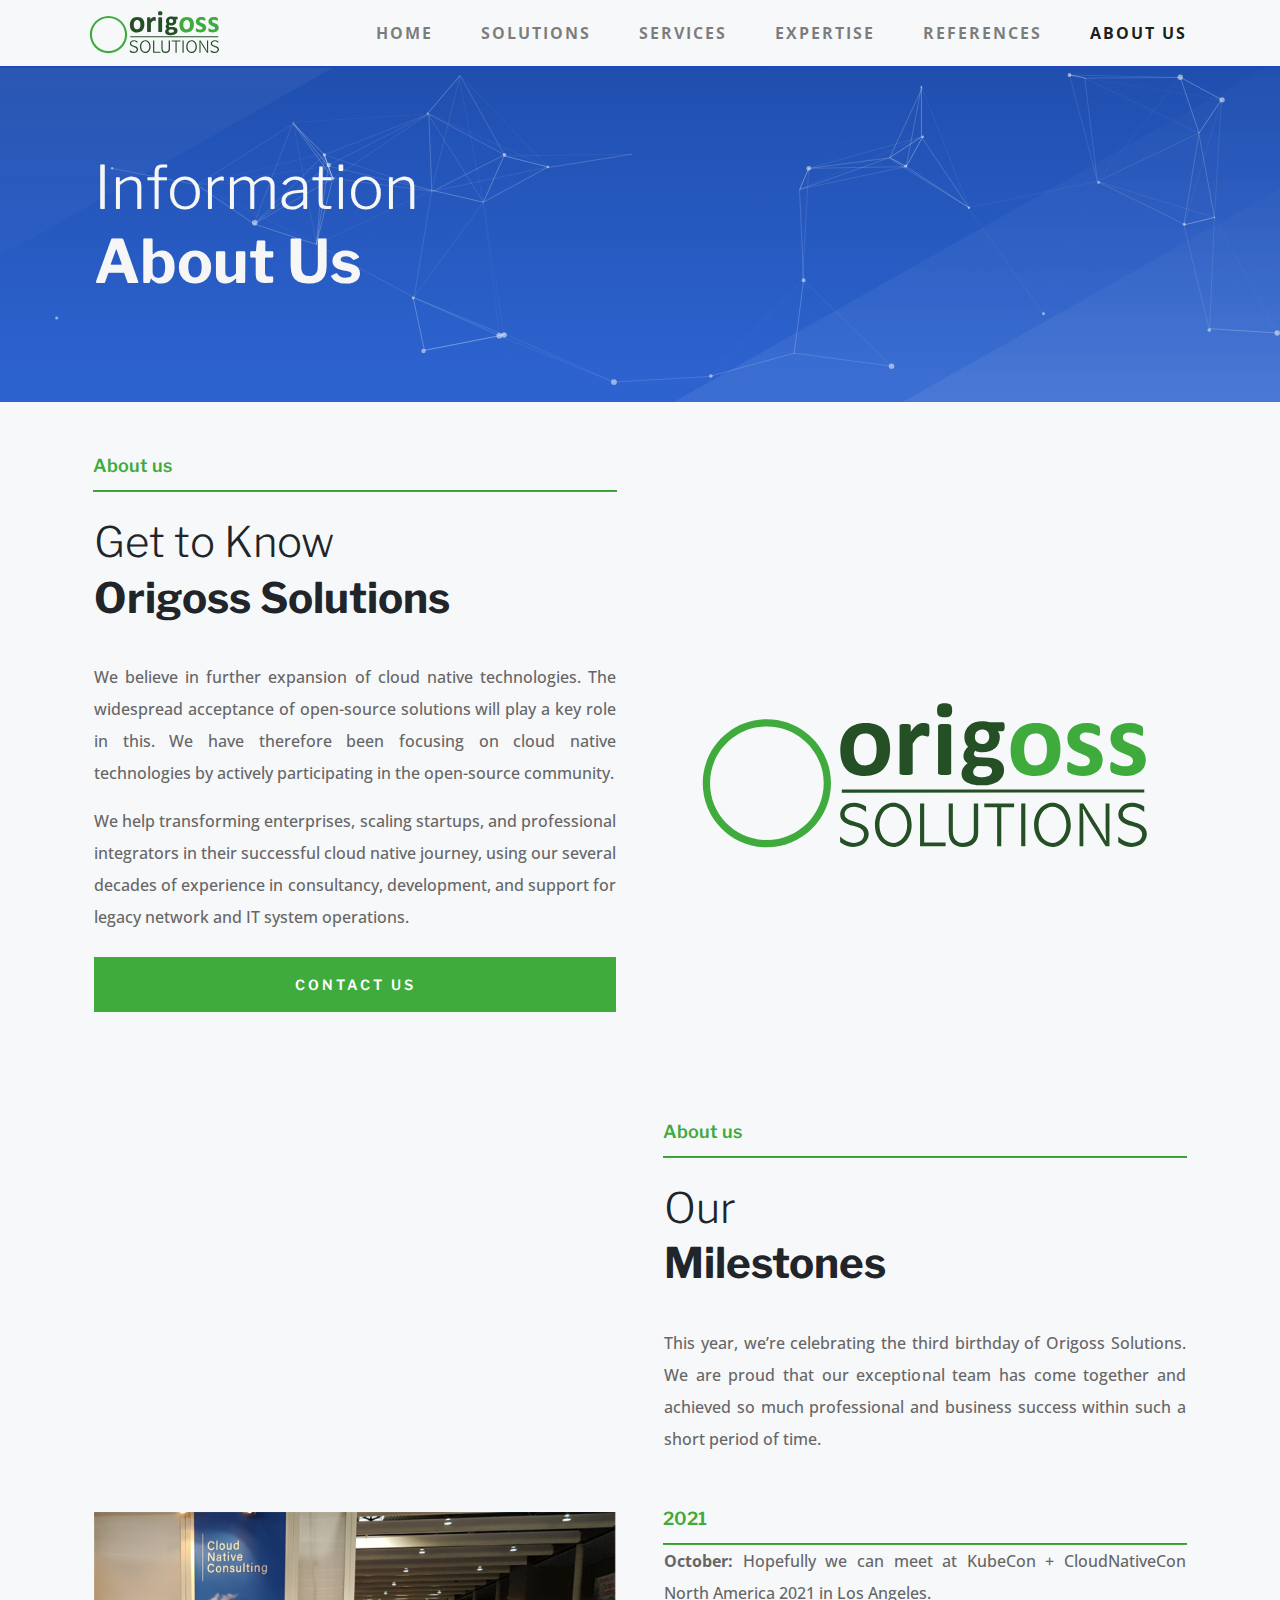
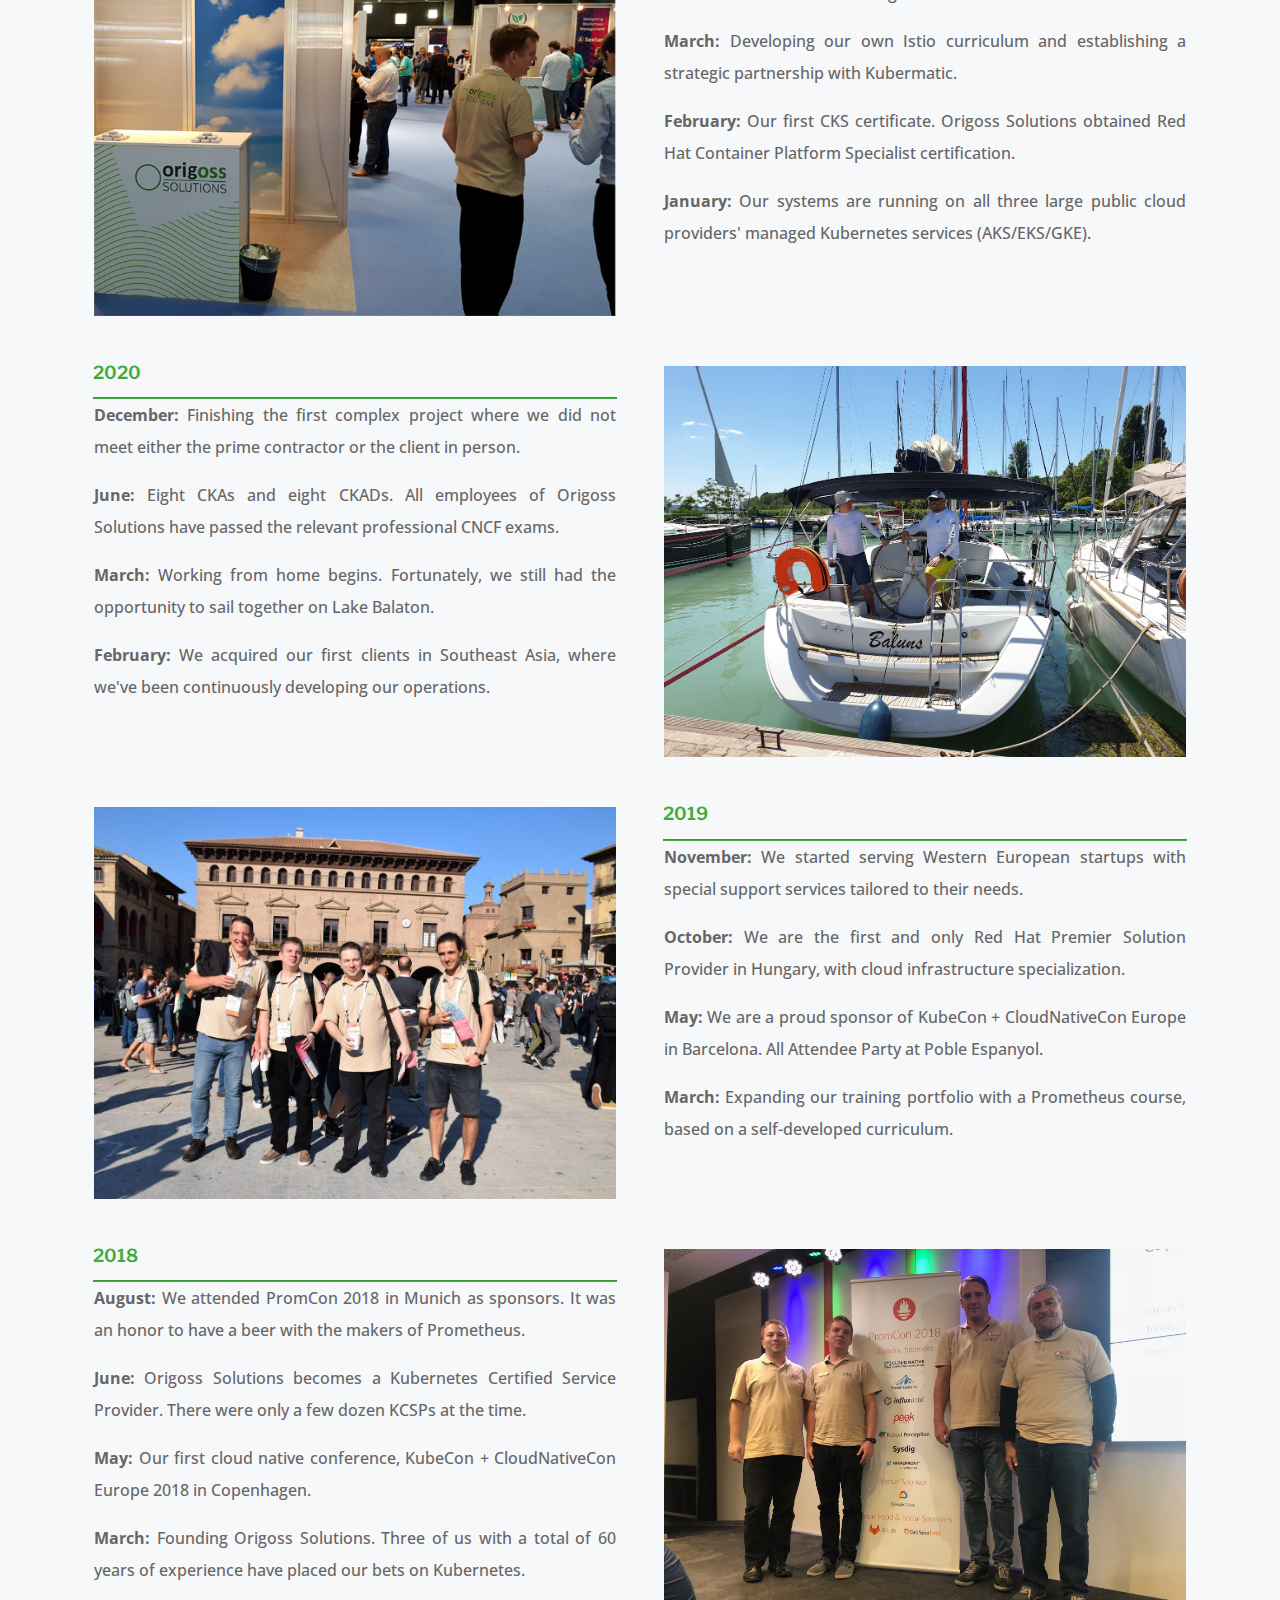
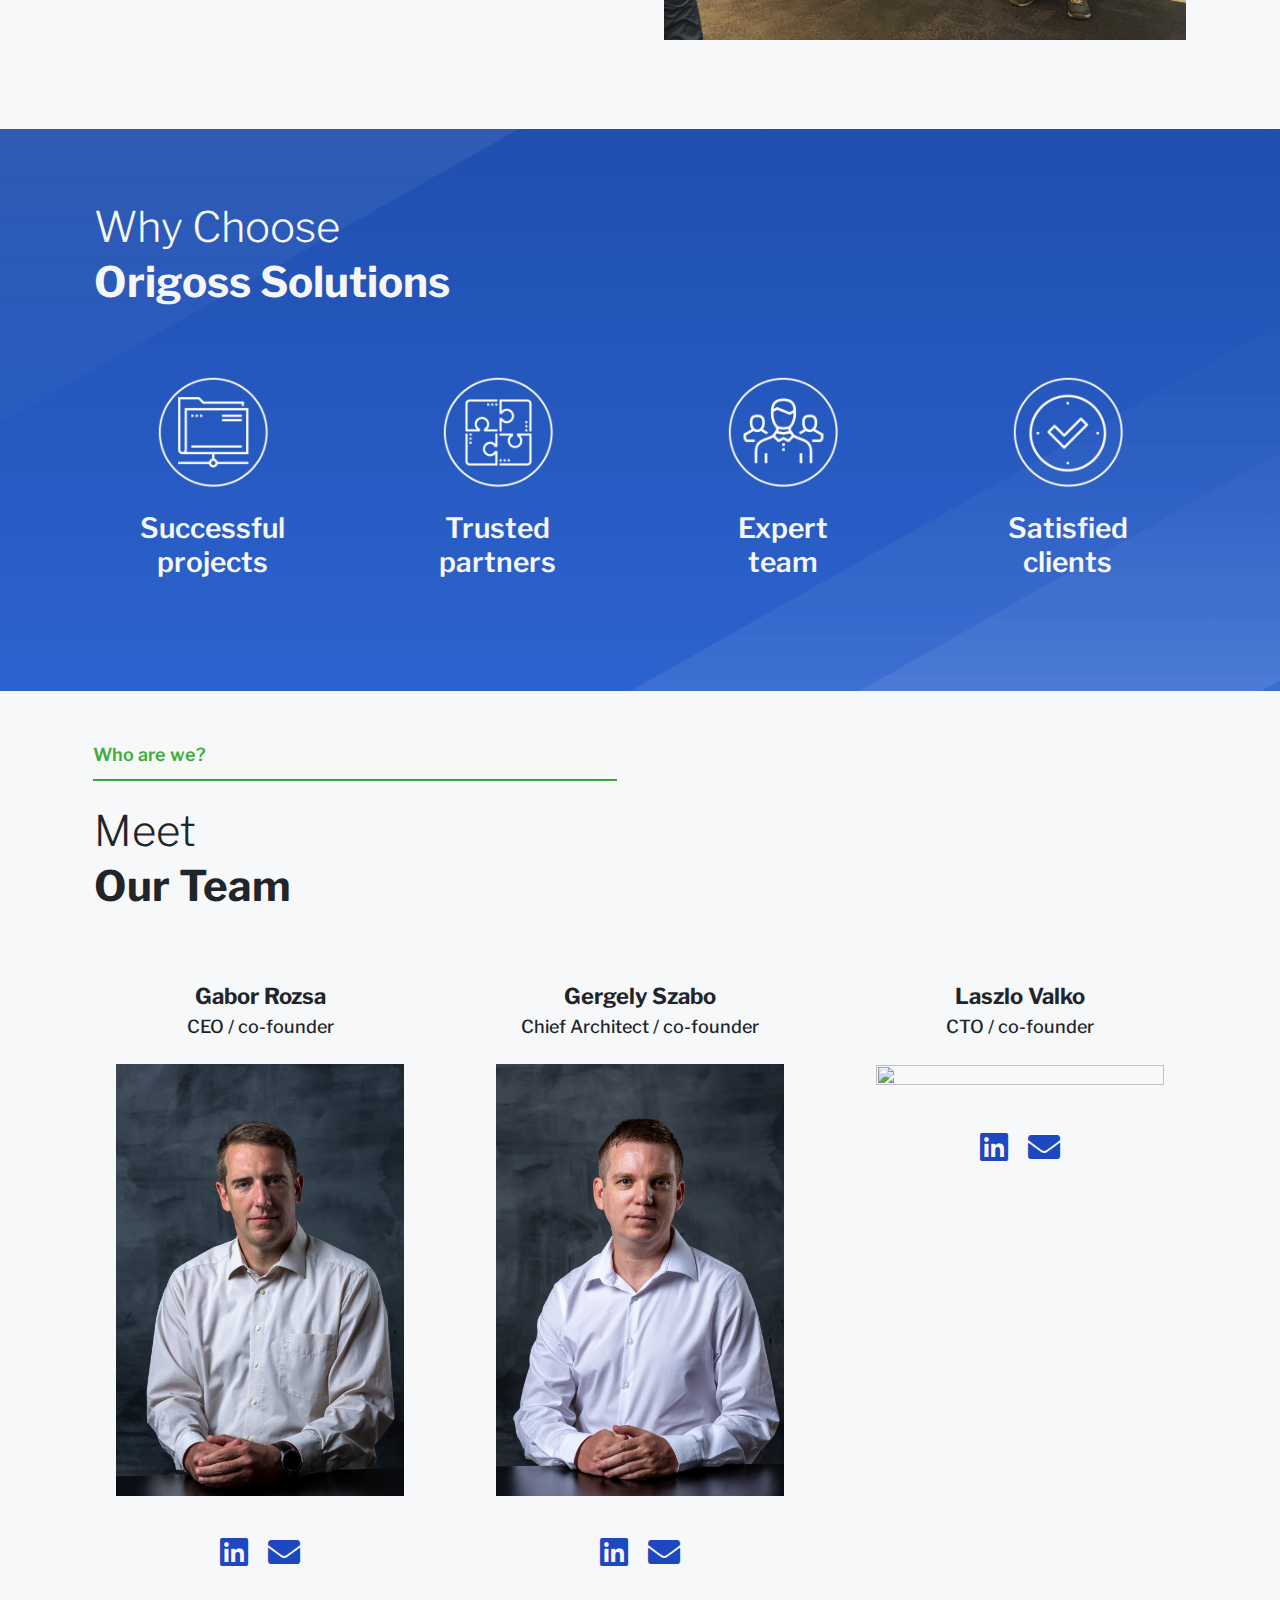
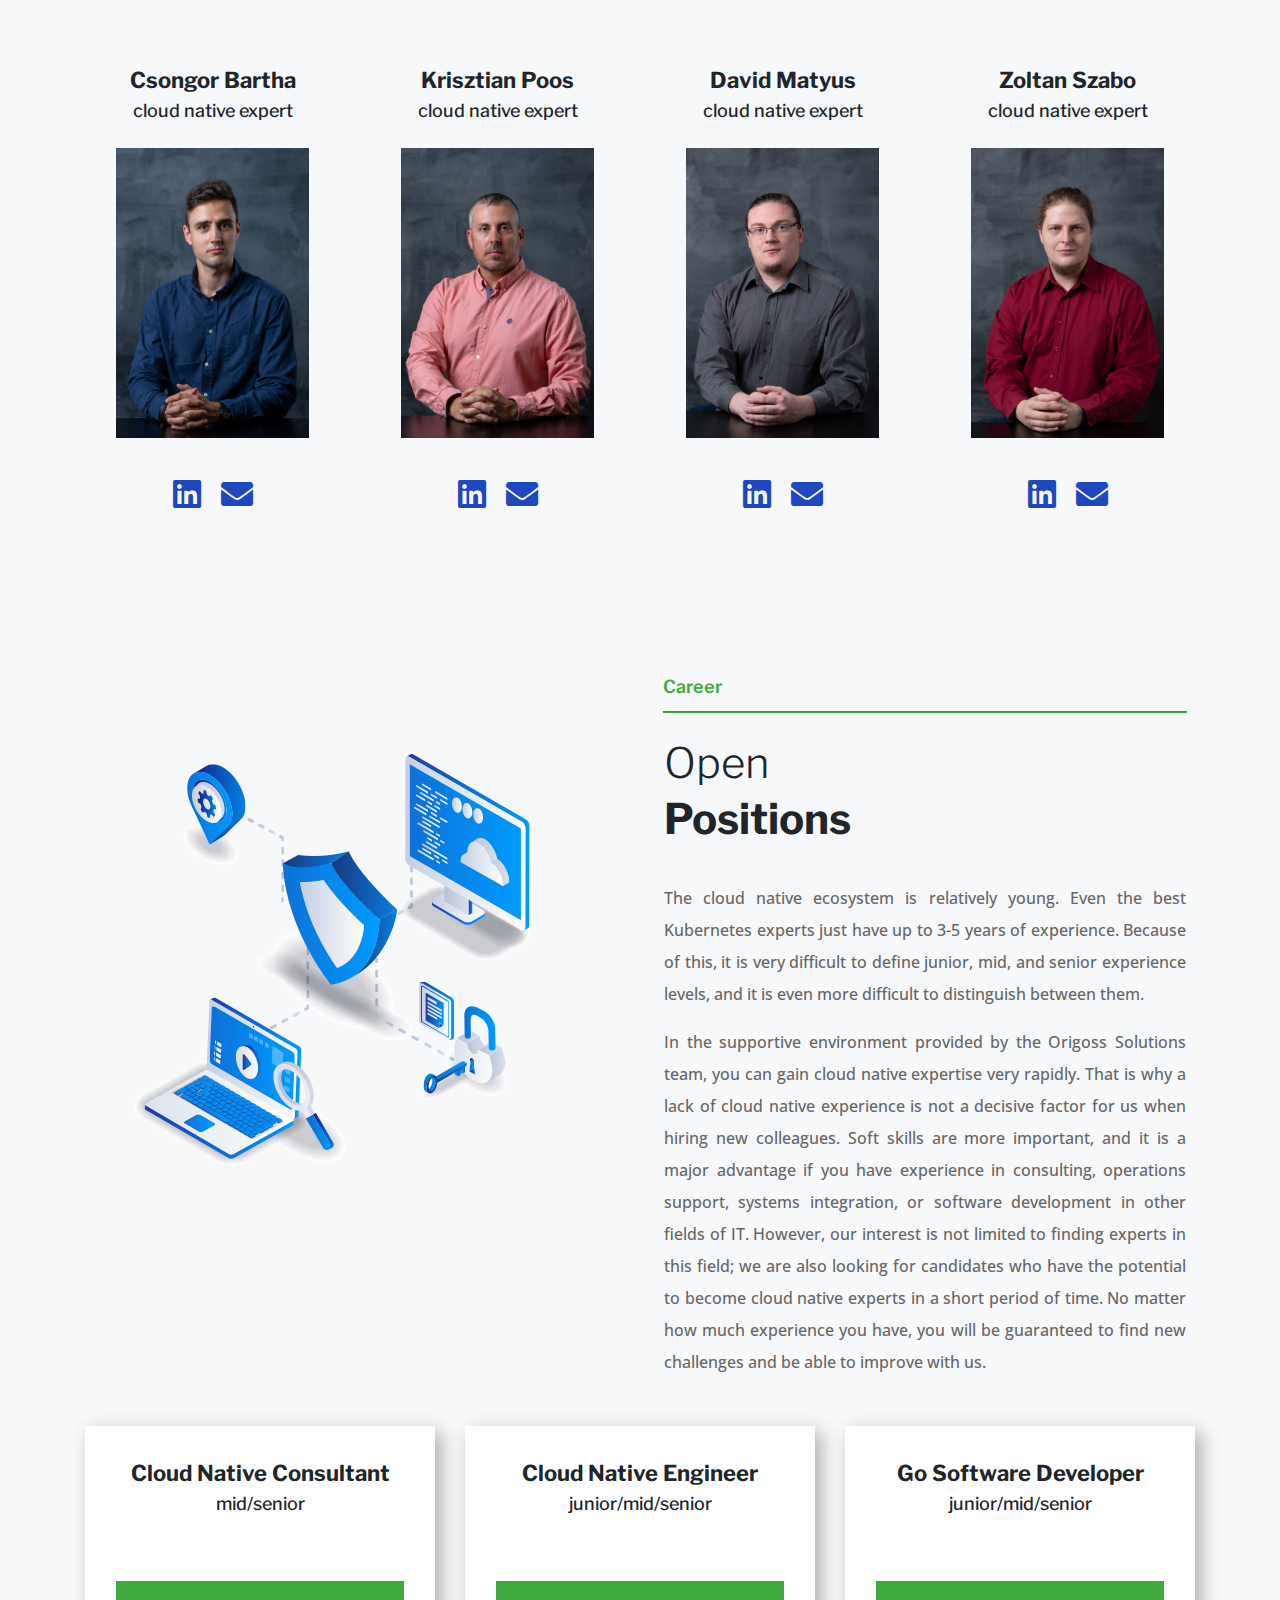
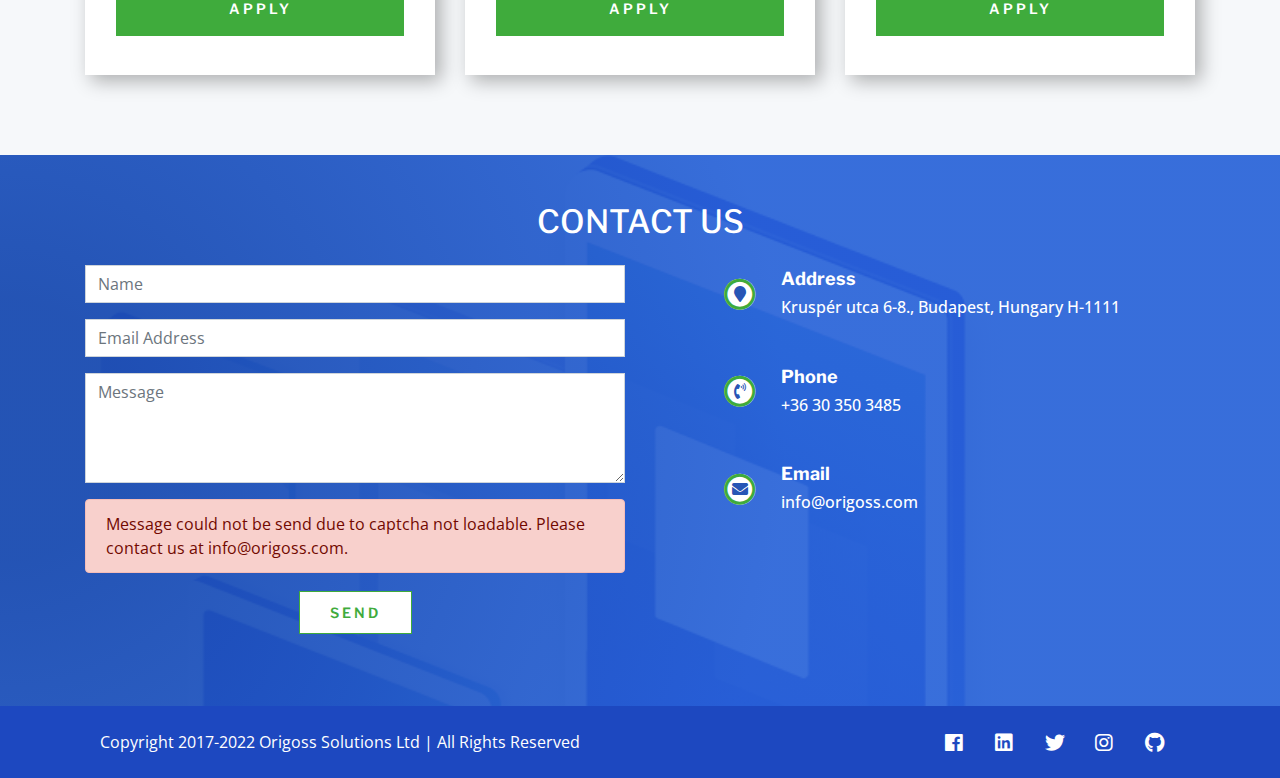
==== about/index.html @ 02d086ae "Test102" ====
<!doctype html><html lang=en-us><head><meta name=theme content="Syna"><meta name=theme-version content="v0.17.3"><meta name=theme-url content="https://syna.okkur.org"><meta name=theme-description content="Highly customizable open source theme for Hugo based static websites"><meta name=theme-author content="Okkur Labs"><meta name=theme-author-url content="https://about.okkur.org"><meta charset=utf-8><meta name=viewport content="width=device-width,initial-scale=1,shrink-to-fit=no"><meta name=google content="notranslate"><meta name=apple-mobile-web-app-capable content="yes"><meta name=apple-mobile-web-app-status-bar-style content="black"><meta name=description content="Origoss Solutions Ltd."><meta property="og:title" content="About us"><meta property="og:description" content><meta property="og:type" content="article"><meta property="og:url" content="/about/"><meta property="article:published_time" content="2020-07-11T00:00:00+00:00"><meta property="article:modified_time" content="2021-03-30T13:32:35+02:00"><meta name=twitter:card content="summary_large_image"><meta name=twitter:title content="About us &amp;middot; Origoss Solutions"><meta name=twitter:description content="Origoss Solutions Ltd."><meta name=twitter:url content="/about/"><meta property="og:image" content><meta name=twitter:image content><meta name=author content="Origoss Solutions Ltd."><meta name=generator content="Hugo 0.74.1"><title>About us &#183; Origoss Solutions</title><style>.mx-0{margin-left:0!important;margin-right:0!important}@-ms-viewport{width: device-width; }html{box-sizing:border-box;scroll-behavior:smooth;-ms-overflow-style:scrollbar}*,*::before,*::after{box-sizing:inherit}.container{width:100%;padding-right:15px;padding-left:15px;margin-right:auto;margin-left:auto;max-width:540px;max-width:720px;max-width:960px;max-width:1140px}.container-fluid{width:100%;padding-right:15px;padding-left:15px;margin-right:auto;margin-left:auto}.row{display:flex;flex-wrap:wrap;margin-right:-15px;margin-left:-15px}.no-gutters{margin-right:0;margin-left:0}.no-gutters>.col,.no-gutters>[class*=col-]{padding-right:0;padding-left:0}.col-1,.col-2,.col-3,.col-4,.col-5,.col-6,.col-7,.col-8,.col-9,.col-10,.col-11,.col-12,.col,.col-auto{position:relative;width:100%;min-height:1px;padding-right:15px;padding-left:15px}.col{flex-basis:0;flex-grow:1;max-width:100%}.col-auto{flex:0 0 auto;width:auto;max-width:none}.col-1{flex:0 0 8.33333%;max-width:8.33333%}.col-2{flex:0 0 16.66667%;max-width:16.66667%}.col-3{flex:0 0 25%;max-width:25%}.col-4{flex:0 0 33.33333%;max-width:33.33333%}.col-5{flex:0 0 41.66667%;max-width:41.66667%}.col-6{flex:0 0 50%;max-width:50%}.col-7{flex:0 0 58.33333%;max-width:58.33333%}.col-8{flex:0 0 66.66667%;max-width:66.66667%}.col-9{flex:0 0 75%;max-width:75%}.col-10{flex:0 0 83.33333%;max-width:83.33333%}.col-11{flex:0 0 91.66667%;max-width:91.66667%}.col-12{flex:0 0 100%;max-width:100%}.order-first{order:-1}.order-last{order:13}.order-0{order:0}.order-1{order:1}.order-2{order:2}.order-3{order:3}.order-4{order:4}.order-5{order:5}.order-6{order:6}.order-7{order:7}.order-8{order:8}.order-9{order:9}.order-10{order:10}.order-11{order:11}.order-12{order:12}.offset-1{margin-left:8.33333%}.offset-2{margin-left:16.66667%}.offset-3{margin-left:25%}.offset-4{margin-left:33.33333%}.offset-5{margin-left:41.66667%}.offset-6{margin-left:50%}.offset-7{margin-left:58.33333%}.offset-8{margin-left:66.66667%}.offset-9{margin-left:75%}.offset-10{margin-left:83.33333%}.offset-11{margin-left:91.66667%}.d-none{display:none!important}.d-inline{display:inline!important}.d-inline-block{display:inline-block!important}.d-block{display:block!important}.d-table{display:table!important}.d-table-row{display:table-row!important}.d-table-cell{display:table-cell!important}.d-flex{display:flex!important}.d-inline-flex{display:inline-flex!important}@media print{.d-print-none{display:none!important}.d-print-inline{display:inline!important}.d-print-inline-block{display:inline-block!important}.d-print-block{display:block!important}.d-print-table{display:table!important}.d-print-table-row{display:table-row!important}.d-print-table-cell{display:table-cell!important}.d-print-flex{display:flex!important}.d-print-inline-flex{display:inline-flex!important}}.flex-row{flex-direction:row!important}.flex-column{flex-direction:column!important}.flex-row-reverse{flex-direction:row-reverse!important}.flex-column-reverse{flex-direction:column-reverse!important}.flex-wrap{flex-wrap:wrap!important}.flex-nowrap{flex-wrap:nowrap!important}.flex-wrap-reverse{flex-wrap:wrap-reverse!important}.flex-fill{flex:1 1 auto!important}.flex-grow-0{flex-grow:0!important}.flex-grow-1{flex-grow:1!important}.flex-shrink-0{flex-shrink:0!important}.flex-shrink-1{flex-shrink:1!important}.justify-content-start{justify-content:flex-start!important}.justify-content-end{justify-content:flex-end!important}.justify-content-center{justify-content:center!important}.justify-content-between{justify-content:space-between!important}.justify-content-around{justify-content:space-around!important}.align-items-start{align-items:flex-start!important}.align-items-end{align-items:flex-end!important}.align-items-center{align-items:center!important}.align-items-baseline{align-items:baseline!important}.align-items-stretch{align-items:stretch!important}.align-content-start{align-content:flex-start!important}.align-content-end{align-content:flex-end!important}.align-content-center{align-content:center!important}.align-content-between{align-content:space-between!important}.align-content-around{align-content:space-around!important}.align-content-stretch{align-content:stretch!important}.align-self-auto{align-self:auto!important}.align-self-start{align-self:flex-start!important}.align-self-end{align-self:flex-end!important}.align-self-center{align-self:center!important}.align-self-baseline{align-self:baseline!important}.align-self-stretch{align-self:stretch!important}</style><link href=/style.min.14f757fa7da48bc2feb01ab8e831427b3393af3ca850e3b95c50b311d5846eff.css rel=stylesheet><link rel=preload href=/fonts/fa-solid-900.woff2 as=font type=font/woff2 crossorigin><link rel=preload href=/fonts/fa-brands-400.woff2 as=font type=font/woff2 crossorigin><link rel="shortcut icon" type=image/x-icon href=favicon.ico><link rel=icon type=image/x-icon href=/favicon.ico><link rel=icon href=/favicon_144.png><link rel=apple-touch-icon-precomposed href=/favicon_144.png><script>window.syna={};</script><script src=/scripts/syna-head.min.0757f18970a0a32d5acac5a2accc5fe82f787821866c545d9ed17ca765f291a3.js></script><link rel=stylesheet href=/><link href="https://fonts.googleapis.com/css?family=Libre+Franklin:300,600,700|Open+Sans:400&display=swap" rel=stylesheet><meta name=viewport content="width=device-width,initial-scale=1"><style>#more_sol1p2{display:none}#more_sol1p3{display:none}#more_sol1p4{display:none}#more_sol1p5{display:none}#more_sol2p2{display:none}#more_sol2p3{display:none}#more_sol2p4{display:none}#more_sol2p5{display:none}#more_sol3p2{display:none}#more_sol3p3{display:none}#more_ref1p1{display:none}#more_ref1p2{display:none}#more_ref2p1{display:none}#more_ref2p2{display:none}#more_ref3p1{display:none}#more_ref3p2{display:none}#more_ref4p1{display:none}#more_ref4p2{display:none}#more_ref5p1{display:none}#more_ref5p2{display:none}#more_ref6p1{display:none}#more_ref6p2{display:none}#more_ref7p1{display:none}#more_ref7p2{display:none}#more_ref8p1{display:none}#more_ref8p2{display:none}#more_ref9p1{display:none}#more_ref9p2{display:none}#more_ref10p1{display:none}#more_ref10p2{display:none}#more_ref11p1{display:none}#more_ref11p2{display:none}</style><script>function onSubmit(token){document.getElementById("defaultContact").submit();}</script><script type=text/javascript>var onloadCallback=function(){grecaptcha.render('html_element',{'sitekey':'6LdYrYUaAAAAADn5wheiBkFPlSoQb-eBHGSs32ln','badge':'inline','size':'invisible','callback':'onSubmit'});};</script></head><body class=bg-light><nav class="overlay fragment navbar navbar-expand-lg py-2 scroll-spy bg-light navbar-light" id=nav role=navigation style=position:sticky;top:0;z-index:10000!important><div class=container><a class="navbar-brand py-0" href=/#><img src=/images/logo.svg height=35 class="d-inline-block align-top" alt="Origoss Solutions"></a>
<button class=navbar-toggler type=button data-toggle=collapse data-target=#navbarCollapse aria-controls=navbarCollapse aria-expanded=false aria-label="Toggle navigation">
<span class=navbar-toggler-icon></span></button><div class="navbar-collapse justify-content-end collapse show" id=navbarCollapse><ul class=navbar-nav><li class=nav-item><a class=nav-link href=/>Home</a></li><li class=nav-item><a class=nav-link href=/solutions>Solutions</a></li><li class=nav-item><a class=nav-link href=/services>Services</a></li><li class=nav-item><a class=nav-link href=/expertise>Expertise</a></li><li class=nav-item><a class=nav-link href=/references>References</a></li><li class=nav-item><a class="nav-link active default-active" href=/about>About us</a></li></ul></div></div></nav><div class="scroll-to-top bg-primary has-font-icon" title="Back to top"><i class="fas fa-angle-up"></i><span class=sr-only>Back to top</span></div><style>:root{--header-height: 56px}</style><header id=hero class="fragment hero"><div style="background-size:cover;background-position:50%;background-blend-mode:overlay;background-color:inherit;background-image:linear-gradient(to bottom,rgba(25,75,177,0.95) 0%,rgba(35,95,215,0.9) 91%),url(/images/hero_bg_small_2.png)!important" class="jumbotron text-center header-image mb-0"><div id=hero-particles-js class="hero-particles particles-js"></div><div class=container><div class=row><div class=col-md-6><div class="hero-title-container row justify-content-start align-items-start text-left p-4"><h2 class="mt-0 mb-0 text-secondary" style=line-height:2em;margin-top:0;font-weight:300;padding-bottom:10px><span class=hero_header>Information<br><strong style=font-weight:700>About Us</strong></span></h2></div></div><div class=col-md-6><div class="hero-image-container row justify-content-center align-items-start"></div></div></div></div><div class=hero-buttons></div></div></header><script>var fragmentName="hero";window.syna.api.register("hero","hero-"+fragmentName,{selector:"hero-particles-js",config:JSON.parse("{\n  \"particles\": {\n    \"number\": {\n      \"value\": 80,\n      \"density\": {\n        \"enable\": true,\n        \"value_area\": 800\n      }\n    },\n    \"color\": {\n      \"value\": \"#ffffff\"\n    },\n    \"shape\": {\n      \"type\": \"circle\",\n      \"stroke\": {\n        \"width\": 0,\n        \"color\": \"#000000\"\n      },\n      \"polygon\": {\n        \"nb_sides\": 5\n      },\n      \"image\": {\n        \"src\": \"img/github.svg\",\n        \"width\": 100,\n        \"height\": 100\n      }\n    },\n    \"opacity\": {\n      \"value\": 0.5,\n      \"random\": false,\n      \"anim\": {\n        \"enable\": false,\n        \"speed\": 1,\n        \"opacity_min\": 0.1,\n        \"sync\": false\n      }\n    },\n    \"size\": {\n      \"value\": 3,\n      \"random\": true,\n      \"anim\": {\n        \"enable\": false,\n        \"speed\": 40,\n        \"size_min\": 0.1,\n        \"sync\": false\n      }\n    },\n    \"line_linked\": {\n      \"enable\": true,\n      \"distance\": 150,\n      \"color\": \"#ffffff\",\n      \"opacity\": 0.4,\n      \"width\": 1\n    },\n    \"move\": {\n      \"enable\": true,\n      \"speed\": 6,\n      \"direction\": \"none\",\n      \"random\": false,\n      \"straight\": false,\n      \"out_mode\": \"out\",\n      \"bounce\": false,\n      \"attract\": {\n        \"enable\": false,\n        \"rotateX\": 600,\n        \"rotateY\": 1200\n      }\n    }\n  },\n  \"interactivity\": {\n    \"detect_on\": \"canvas\",\n    \"events\": {\n      \"onhover\": {\n        \"enable\": false,\n        \"mode\": \"repulse\"\n      },\n      \"onclick\": {\n        \"enable\": false,\n        \"mode\": \"push\"\n      },\n      \"resize\": true\n    },\n    \"modes\": {\n      \"grab\": {\n        \"distance\": 400,\n        \"line_linked\": {\n          \"opacity\": 1\n        }\n      },\n      \"bubble\": {\n        \"distance\": 400,\n        \"size\": 40,\n        \"duration\": 2,\n        \"opacity\": 8,\n        \"speed\": 3\n      },\n      \"repulse\": {\n        \"distance\": 200,\n        \"duration\": 0.4\n      },\n      \"push\": {\n        \"particles_nb\": 4\n      },\n      \"remove\": {\n        \"particles_nb\": 2\n      }\n    }\n  },\n  \"retina_detect\": true\n}\n"),});</script><section id=about_us class=fragment><div class="container-fluid bg-light"><div class="container py-5"><div class="row align-items-stretch items"><div class=col-md-6 style=margin-bottom:0><h6 style=color:#3fab3c;margin-left:8px;margin-right:8px;font-weight:600;font-size:18px;line-height:1.8em;margin-top:0>About us</h6><hr style=height:1px;border-width:color;0:#3fab3c;background-color:#3fab3c;margin-top:0;margin-left:8px;margin-right:8px;margin-bottom:0></hr><div class="row justify-content-start text-left p-4"><h2 class="mt-0 mb-0 text-body" style=line-height:1.6em;margin-top:0;font-weight:300;padding-bottom:10px><span class=items_header>Get to Know<br><strong style=font-weight:700>Origoss Solutions</strong></span></h2></div></div><div class=col-md-6 style=margin-bottom:0></div><div class=col-md-6 style=margin-bottom:0><div class="row justify-content-start text-center px-4"><div class=text-body><span style=font-size:100%;line-height:2em;color:#666;font-weight:500><p align=justify>We believe in further expansion of cloud native technologies. The widespread acceptance of open-source solutions will play a key role in this. We have therefore been focusing on cloud native technologies by actively participating in the open-source community.<p align=justify>We help transforming enterprises, scaling startups, and professional integrators in their successful cloud native journey, using our several decades of experience in consultancy, development, and support for legacy network and IT system operations.</span></div></div><div class="row justify-content-start text-center px-4"><a class="btn et_pb_button_1 my-2
btn-info" href=/about/#form>CONTACT US</a></div></div><div class="origoss_logo col-md-6" style=margin-bottom:32px><table style=width:100%;height:100%><tr style=height:100%;border-left:4px;margin:0;border-collapse:separate;border-spacing:0><td width=100% height=100% valign=top><div style=margin:30px><center><img src=/images/logo.svg height=100% width=100%>
</center><center></center></div></td></tr></table></div></div></div></div></section><section id=our_milestones class=fragment><div class="container-fluid bg-light"><div class="container py-5"><div class="row align-items-stretch items"><div class=col-md-6 style=margin-bottom:0></div><div class=col-md-6 style=margin-bottom:32px><h6 style=color:#3fab3c;margin-left:8px;margin-right:8px;font-weight:600;font-size:18px;line-height:1.8em;margin-top:0>About us</h6><hr style=height:1px;border-width:color;0:#3fab3c;background-color:#3fab3c;margin-top:0;margin-left:8px;margin-right:8px;margin-bottom:0></hr><div class="row justify-content-start text-left p-4"><h2 class="mt-0 mb-0 text-body" style=line-height:1.6em;margin-top:0;font-weight:300;padding-bottom:10px><span class=items_header>Our<br><strong style=font-weight:700>Milestones</strong></span></h2></div><div class="row justify-content-start text-center px-4"><div class=text-body><span style=font-size:100%;line-height:2em;color:#666;font-weight:500><p align=justify>This year, we’re celebrating the third birthday of Origoss Solutions. We are proud that our exceptional team has come together and achieved so much professional and business success within such a short period of time.</span></div></div></div><div class=col-md-6 style=margin-bottom:32px><table style=width:100%;height:100%><tr style=height:100%;border-left:4px;margin:0;border-collapse:separate;border-spacing:0><td width=100% height=100% valign=top><div style=margin:8px><center><img src=/images/KubeCon_s.png height=100% width=100%>
</center><center></center></div></td></tr></table></div><div class=col-md-6 style=margin-bottom:0><h6 style=color:#3fab3c;margin-left:8px;margin-right:8px;font-weight:600;font-size:18px;line-height:1.8em;margin-top:0>2021</h6><hr style=height:1px;border-width:color;0:#3fab3c;background-color:#3fab3c;margin-top:0;margin-left:8px;margin-right:8px;margin-bottom:0></hr><div class="row justify-content-start text-center px-4"><div class=text-body><span style=font-size:100%;line-height:2em;color:#666;font-weight:500><p align=justify><b>October:</b> Hopefully we can meet at KubeCon + CloudNativeCon North America 2021 in Los Angeles.<p align=justify><b>March:</b> Developing our own Istio curriculum and establishing a strategic partnership with Kubermatic.<p align=justify><b>February:</b> Our first CKS certificate. Origoss Solutions obtained Red Hat Container Platform Specialist certification.<p align=justify><b>January:</b> Our systems are running on all three large public cloud providers' managed Kubernetes services (AKS/EKS/GKE).</span></div></div></div><div class=col-md-6 style=margin-bottom:0><h6 style=color:#3fab3c;margin-left:8px;margin-right:8px;font-weight:600;font-size:18px;line-height:1.8em;margin-top:0>2020</h6><hr style=height:1px;border-width:color;0:#3fab3c;background-color:#3fab3c;margin-top:0;margin-left:8px;margin-right:8px;margin-bottom:0></hr><div class="row justify-content-start text-center px-4"><div class=text-body><span style=font-size:100%;line-height:2em;color:#666;font-weight:500><p align=justify><b>December:</b> Finishing the first complex project where we did not meet either the prime contractor or the client in person.<p align=justify><b>June:</b> Eight CKAs and eight CKADs. All employees of Origoss Solutions have passed the relevant professional CNCF exams.<p align=justify><b>March:</b> Working from home begins. Fortunately, we still had the opportunity to sail together on Lake Balaton.<p align=justify><b>February:</b> We acquired our first clients in Southeast Asia, where we've been continuously developing our operations.</span></div></div></div><div class=col-md-6 style=margin-bottom:32px><table style=width:100%;height:100%><tr style=height:100%;border-left:4px;margin:0;border-collapse:separate;border-spacing:0><td width=100% height=100% valign=top><div style=margin:8px><center><img src=/images/20200708_131554.jpg height=100% width=100%>
</center><center></center></div></td></tr></table></div><div class=col-md-6 style=margin-bottom:32px><table style=width:100%;height:100%><tr style=height:100%;border-left:4px;margin:0;border-collapse:separate;border-spacing:0><td width=100% height=100% valign=top><div style=margin:8px><center><img src=/images/DSC_8411_3.png height=100% width=100%>
</center><center></center></div></td></tr></table></div><div class=col-md-6 style=margin-bottom:0><h6 style=color:#3fab3c;margin-left:8px;margin-right:8px;font-weight:600;font-size:18px;line-height:1.8em;margin-top:0>2019</h6><hr style=height:1px;border-width:color;0:#3fab3c;background-color:#3fab3c;margin-top:0;margin-left:8px;margin-right:8px;margin-bottom:0></hr><div class="row justify-content-start text-center px-4"><div class=text-body><span style=font-size:100%;line-height:2em;color:#666;font-weight:500><p align=justify><b>November:</b> We started serving Western European startups with special support services tailored to their needs.<p align=justify><b>October:</b> We are the first and only Red Hat Premier Solution Provider in Hungary, with cloud infrastructure specialization.<p align=justify><b>May:</b> We are a proud sponsor of KubeCon + CloudNativeCon Europe in Barcelona. All Attendee Party at Poble Espanyol.<p align=justify><b>March:</b> Expanding our training portfolio with a Prometheus course, based on a self-developed curriculum.</span></div></div></div><div class=col-md-6 style=margin-bottom:0><h6 style=color:#3fab3c;margin-left:8px;margin-right:8px;font-weight:600;font-size:18px;line-height:1.8em;margin-top:0>2018</h6><hr style=height:1px;border-width:color;0:#3fab3c;background-color:#3fab3c;margin-top:0;margin-left:8px;margin-right:8px;margin-bottom:0></hr><div class="row justify-content-start text-center px-4"><div class=text-body><span style=font-size:100%;line-height:2em;color:#666;font-weight:500><p align=justify><b>August:</b> We attended PromCon 2018 in Munich as sponsors. It was an honor to have a beer with the makers of Prometheus.<p align=justify><b>June:</b> Origoss Solutions becomes a Kubernetes Certified Service Provider. There were only a few dozen KCSPs at the time.<p align=justify><b>May:</b> Our first cloud native conference, KubeCon + CloudNativeCon Europe 2018 in Copenhagen.<p align=justify><b>March:</b> Founding Origoss Solutions. Three of us with a total of 60 years of experience have placed our bets on Kubernetes.</span></div></div></div><div class=col-md-6 style=margin-bottom:32px><table style=width:100%;height:100%><tr style=height:100%;border-left:4px;margin:0;border-collapse:separate;border-spacing:0><td width=100% height=100% valign=top><div style=margin:8px><center><img src=/images/IMG_2431.jpg height=100% width=100%>
</center><center></center></div></td></tr></table></div></div></div></div></section><section id=why_us_items class=fragment><div class=container-fluid style="background-size:100%;background-position:100% 0;background-repeat:no-repeat;background-blend-mode:overlay;background-color:inherit;background-image:linear-gradient(to bottom,rgba(25,75,177,0.95) 0%,rgba(35,95,215,0.9) 100%),url(/images/coding-background-texture.png)!important"><div class="container py-5"><div class="row align-items-stretch items"><div class=col-md-6 style=margin-bottom:0><div class="row justify-content-start text-left p-4"><h2 class="mt-0 mb-0 text-secondary" style=line-height:1.6em;margin-top:0;font-weight:300;padding-bottom:10px><span class=items_header>Why Choose<br><strong style=font-weight:700>Origoss Solutions</strong></span></h2></div></div><div class=col-md-6 style=margin-bottom:0></div><div class=col-md-3 style=margin-bottom:32px><table style=width:100%;height:100%><tr style=height:100%;border-left:4px;margin:0;border-collapse:separate;border-spacing:0><td width=100% height=100% valign=top><div style=margin:30px><center><a href=/references/#case_studies><img src=/images/whyOrogossIcon3.png height=112px></a></center><br><a href=/references/#case_studies style=text-decoration:none;color:#000><h4 class=text-secondary style="line-height:1.2em;margin:0;padding:0;border:0;outline:0;font-size:28px;vertical-align:baseline;background:0 0;text-align:center;font-weight:600">Successful<br>projects</h4></a><center></center></div></td></tr></table></div><div class=col-md-3 style=margin-bottom:32px><table style=width:100%;height:100%><tr style=height:100%;border-left:4px;margin:0;border-collapse:separate;border-spacing:0><td width=100% height=100% valign=top><div style=margin:30px><center><a href=/expertise/#partners><img src=/images/whyOrogossIcon2.png height=112px></a></center><br><a href=/expertise/#partners style=text-decoration:none;color:#000><h4 class=text-secondary style="line-height:1.2em;margin:0;padding:0;border:0;outline:0;font-size:28px;vertical-align:baseline;background:0 0;text-align:center;font-weight:600">Trusted<br>partners</h4></a><center></center></div></td></tr></table></div><div class=col-md-3 style=margin-bottom:32px><table style=width:100%;height:100%><tr style=height:100%;border-left:4px;margin:0;border-collapse:separate;border-spacing:0><td width=100% height=100% valign=top><div style=margin:30px><center><a href=/about/#who_we_are><img src=/images/whyOrogossIcon4.png height=112px></a></center><br><a href=/about/#who_we_are style=text-decoration:none;color:#000><h4 class=text-secondary style="line-height:1.2em;margin:0;padding:0;border:0;outline:0;font-size:28px;vertical-align:baseline;background:0 0;text-align:center;font-weight:600">Expert<br>team</h4></a><center></center></div></td></tr></table></div><div class=col-md-3 style=margin-bottom:32px><table style=width:100%;height:100%><tr style=height:100%;border-left:4px;margin:0;border-collapse:separate;border-spacing:0><td width=100% height=100% valign=top><div style=margin:30px><center><a href=/references/#><img src=/images/whyOrogossIcon1.png height=112px></a></center><br><a href=/references/# style=text-decoration:none;color:#000><h4 class=text-secondary style="line-height:1.2em;margin:0;padding:0;border:0;outline:0;font-size:28px;vertical-align:baseline;background:0 0;text-align:center;font-weight:600">Satisfied<br>clients</h4></a><center></center></div></td></tr></table></div></div></div></div></section><section id=who_we_are class=fragment><div class="container-fluid bg-light"><div class="container py-5"><div class="row align-items-stretch items"><div class=col-md-6 style=margin-bottom:0><h6 style=color:#3fab3c;margin-left:8px;margin-right:8px;font-weight:600;font-size:18px;line-height:1.8em;margin-top:0>Who are we?</h6><hr style=height:1px;border-width:color;0:#3fab3c;background-color:#3fab3c;margin-top:0;margin-left:8px;margin-right:8px;margin-bottom:0></hr><div class="row justify-content-start text-left p-4"><h2 class="mt-0 mb-0 text-body" style=line-height:1.6em;margin-top:0;font-weight:300;padding-bottom:10px><span class=items_header>Meet<br><strong style=font-weight:700>Our Team</strong></span></h2></div></div><div class=col-md-6 style=margin-bottom:0></div><div class=col-md-4 style=margin-bottom:32px><table style=width:100%;height:100%><tr style=height:100%;border-left:4px;margin:0;border-collapse:separate;border-spacing:0><td width=100% height=100% valign=top><div style=margin:30px><h4 class=text-body style="line-height:1.5em;margin:0;padding:0;border:0;outline:0;font-size:22px;vertical-align:baseline;background:0 0;text-align:center;font-weight:700">Gabor Rozsa</h4><h6 class=text-body style="line-height:1.5em;margin:0;padding:0;border:0;outline:0;font-size:18px;vertical-align:baseline;background:0 0;text-align:center;font-weight:500">CEO / co-founder</h6><br><center><img src=/images/RG22.jpg height=100% width=100%></center><br><div class=text-body><span style=font-size:100%;line-height:2em;color:#666;font-weight:500><p align=justify></span></div><center><a class="fab fa-linkedin fa-2x" style=color:#1d48c0;text-decoration:none href=https://www.linkedin.com/in/rozsagabor/ target=_blank></a><i class="fa fa-fw">&nbsp;</i><a class="fas fa-envelope fa-2x" style=color:#1d48c0;text-decoration:none href=mailto:info@origoss.com target=_blank></a></center></div></td></tr></table></div><div class=col-md-4 style=margin-bottom:32px><table style=width:100%;height:100%><tr style=height:100%;border-left:4px;margin:0;border-collapse:separate;border-spacing:0><td width=100% height=100% valign=top><div style=margin:30px><h4 class=text-body style="line-height:1.5em;margin:0;padding:0;border:0;outline:0;font-size:22px;vertical-align:baseline;background:0 0;text-align:center;font-weight:700">Gergely Szabo</h4><h6 class=text-body style="line-height:1.5em;margin:0;padding:0;border:0;outline:0;font-size:18px;vertical-align:baseline;background:0 0;text-align:center;font-weight:500">Chief Architect / co-founder</h6><br><center><img src=/images/SzG22.jpg height=100% width=100%></center><br><div class=text-body><span style=font-size:100%;line-height:2em;color:#666;font-weight:500><p align=justify></span></div><center><a class="fab fa-linkedin fa-2x" style=color:#1d48c0;text-decoration:none href=https://www.linkedin.com/in/gergelyszabo/ target=_blank></a><i class="fa fa-fw">&nbsp;</i><a class="fas fa-envelope fa-2x" style=color:#1d48c0;text-decoration:none href=mailto:info@origoss.com target=_blank></a></center></div></td></tr></table></div><div class=col-md-4 style=margin-bottom:32px><table style=width:100%;height:100%><tr style=height:100%;border-left:4px;margin:0;border-collapse:separate;border-spacing:0><td width=100% height=100% valign=top><div style=margin:30px><h4 class=text-body style="line-height:1.5em;margin:0;padding:0;border:0;outline:0;font-size:22px;vertical-align:baseline;background:0 0;text-align:center;font-weight:700">Laszlo Valko</h4><h6 class=text-body style="line-height:1.5em;margin:0;padding:0;border:0;outline:0;font-size:18px;vertical-align:baseline;background:0 0;text-align:center;font-weight:500">CTO / co-founder</h6><br><center><img src=/images/VL22.jpg height=100% width=100%></center><br><div class=text-body><span style=font-size:100%;line-height:2em;color:#666;font-weight:500><p align=justify></span></div><center><a class="fab fa-linkedin fa-2x" style=color:#1d48c0;text-decoration:none href=https://www.linkedin.com/in/valkolaci/ target=_blank></a><i class="fa fa-fw">&nbsp;</i><a class="fas fa-envelope fa-2x" style=color:#1d48c0;text-decoration:none href=mailto:info@origoss.com target=_blank></a></center></div></td></tr></table></div><div class=col-md-3 style=margin-bottom:32px><table style=width:100%;height:100%><tr style=height:100%;border-left:4px;margin:0;border-collapse:separate;border-spacing:0><td width=100% height=100% valign=top><div style=margin:30px><h4 class=text-body style="line-height:1.5em;margin:0;padding:0;border:0;outline:0;font-size:22px;vertical-align:baseline;background:0 0;text-align:center;font-weight:700">Csongor Bartha</h4><h6 class=text-body style="line-height:1.5em;margin:0;padding:0;border:0;outline:0;font-size:18px;vertical-align:baseline;background:0 0;text-align:center;font-weight:500">cloud native expert</h6><br><center><img src=/images/BCs22.jpg height=100% width=100%></center><br><div class=text-body><span style=font-size:100%;line-height:2em;color:#666;font-weight:500><p align=justify></span></div><center><a class="fab fa-linkedin fa-2x" style=color:#1d48c0;text-decoration:none href=https://www.linkedin.com/in/csongor-bartha/ target=_blank></a><i class="fa fa-fw">&nbsp;</i><a class="fas fa-envelope fa-2x" style=color:#1d48c0;text-decoration:none href=mailto:info@origoss.com target=_blank></a></center></div></td></tr></table></div><div class=col-md-3 style=margin-bottom:32px><table style=width:100%;height:100%><tr style=height:100%;border-left:4px;margin:0;border-collapse:separate;border-spacing:0><td width=100% height=100% valign=top><div style=margin:30px><h4 class=text-body style="line-height:1.5em;margin:0;padding:0;border:0;outline:0;font-size:22px;vertical-align:baseline;background:0 0;text-align:center;font-weight:700">Krisztian Poos</h4><h6 class=text-body style="line-height:1.5em;margin:0;padding:0;border:0;outline:0;font-size:18px;vertical-align:baseline;background:0 0;text-align:center;font-weight:500">cloud native expert</h6><br><center><img src=/images/PK22.jpg height=100% width=100%></center><br><div class=text-body><span style=font-size:100%;line-height:2em;color:#666;font-weight:500><p align=justify></span></div><center><a class="fab fa-linkedin fa-2x" style=color:#1d48c0;text-decoration:none href=https://www.linkedin.com/in/krisztianpoos/ target=_blank></a><i class="fa fa-fw">&nbsp;</i><a class="fas fa-envelope fa-2x" style=color:#1d48c0;text-decoration:none href=mailto:info@origoss.com target=_blank></a></center></div></td></tr></table></div><div class=col-md-3 style=margin-bottom:32px><table style=width:100%;height:100%><tr style=height:100%;border-left:4px;margin:0;border-collapse:separate;border-spacing:0><td width=100% height=100% valign=top><div style=margin:30px><h4 class=text-body style="line-height:1.5em;margin:0;padding:0;border:0;outline:0;font-size:22px;vertical-align:baseline;background:0 0;text-align:center;font-weight:700">David Matyus</h4><h6 class=text-body style="line-height:1.5em;margin:0;padding:0;border:0;outline:0;font-size:18px;vertical-align:baseline;background:0 0;text-align:center;font-weight:500">cloud native expert</h6><br><center><img src=/images/MD22.jpg height=100% width=100%></center><br><div class=text-body><span style=font-size:100%;line-height:2em;color:#666;font-weight:500><p align=justify></span></div><center><a class="fab fa-linkedin fa-2x" style=color:#1d48c0;text-decoration:none href=https://www.linkedin.com/in/david-matyus/ target=_blank></a><i class="fa fa-fw">&nbsp;</i><a class="fas fa-envelope fa-2x" style=color:#1d48c0;text-decoration:none href=mailto:info@origoss.com target=_blank></a></center></div></td></tr></table></div><div class=col-md-3 style=margin-bottom:32px><table style=width:100%;height:100%><tr style=height:100%;border-left:4px;margin:0;border-collapse:separate;border-spacing:0><td width=100% height=100% valign=top><div style=margin:30px><h4 class=text-body style="line-height:1.5em;margin:0;padding:0;border:0;outline:0;font-size:22px;vertical-align:baseline;background:0 0;text-align:center;font-weight:700">Zoltan Szabo</h4><h6 class=text-body style="line-height:1.5em;margin:0;padding:0;border:0;outline:0;font-size:18px;vertical-align:baseline;background:0 0;text-align:center;font-weight:500">cloud native expert</h6><br><center><img src=/images/SzZ22.jpg height=100% width=100%></center><br><div class=text-body><span style=font-size:100%;line-height:2em;color:#666;font-weight:500><p align=justify></span></div><center><a class="fab fa-linkedin fa-2x" style=color:#1d48c0;text-decoration:none href=https://www.linkedin.com/in/zolszabo01/ target=_blank></a><i class="fa fa-fw">&nbsp;</i><a class="fas fa-envelope fa-2x" style=color:#1d48c0;text-decoration:none href=mailto:info@origoss.com target=_blank></a></center></div></td></tr></table></div></div></div></div></section><section id=career class=fragment><div class="container-fluid bg-light"><div class="container py-5"><div class="row align-items-stretch items"><div class="career col-md-6" style=margin-bottom:0><img src=/images/Certifications.png alt class="img-fluid p-2" style=margin-top:64px></div><div class=col-md-6 style=margin-bottom:0><h6 style=color:#3fab3c;margin-left:8px;margin-right:8px;font-weight:600;font-size:18px;line-height:1.8em;margin-top:0>Career</h6><hr style=height:1px;border-width:color;0:#3fab3c;background-color:#3fab3c;margin-top:0;margin-left:8px;margin-right:8px;margin-bottom:0></hr><div class="row justify-content-start text-left p-4"><h2 class="mt-0 mb-0 text-body" style=line-height:1.6em;margin-top:0;font-weight:300;padding-bottom:10px><span class=items_header>Open<br><strong style=font-weight:700>Positions</strong></span></h2></div><div class="row justify-content-start text-center px-4"><div class=text-body><span style=font-size:100%;line-height:2em;color:#666;font-weight:500><p align=justify>The cloud native ecosystem is relatively young. Even the best Kubernetes experts just have up to 3-5 years of experience. Because of this, it is very difficult to define junior, mid, and senior experience levels, and it is even more difficult to distinguish between them.<p align=justify>In the supportive environment provided by the Origoss Solutions team, you can gain cloud native expertise very rapidly. That is why a lack of cloud native experience is not a decisive factor for us when hiring new colleagues. Soft skills are more important, and it is a major advantage if you have experience in consulting, operations support, systems integration, or software development in other fields of IT. However, our interest is not limited to finding experts in this field; we are also looking for candidates who have the potential to become cloud native experts in a short period of time. No matter how much experience you have, you will be guaranteed to find new challenges and be able to improve with us.<br><br></span></div></div></div><div class=col-md-4 style=margin-bottom:32px><table style=width:100%;height:100%><tr style="height:100%;border-left:4px;margin:0;border-collapse:separate;border-spacing:0;background-color:#fff;box-shadow:6px 6px 18px 0 rgba(0,0,0,.3)"><td width=100% height=100% valign=top><div style=margin:30px><h4 class=text-body style="line-height:1.5em;margin:0;padding:0;border:0;outline:0;font-size:22px;vertical-align:baseline;background:0 0;text-align:center;font-weight:700">Cloud Native Consultant</h4><h6 class=text-body style="line-height:1.5em;margin:0;padding:0;border:0;outline:0;font-size:18px;vertical-align:baseline;background:0 0;text-align:center;font-weight:500">mid/senior</h6><br><div class=text-body><span style=font-size:100%;line-height:2em;color:#666;font-weight:500><br></span></div><div class="justify-content-start text-center"><center><a class="btn et_pb_button_1 my-2
btn- info" href=/about/#form>APPLY</a></center></div><center></center></div></td></tr></table></div><div class=col-md-4 style=margin-bottom:32px><table style=width:100%;height:100%><tr style="height:100%;border-left:4px;margin:0;border-collapse:separate;border-spacing:0;background-color:#fff;box-shadow:6px 6px 18px 0 rgba(0,0,0,.3)"><td width=100% height=100% valign=top><div style=margin:30px><h4 class=text-body style="line-height:1.5em;margin:0;padding:0;border:0;outline:0;font-size:22px;vertical-align:baseline;background:0 0;text-align:center;font-weight:700">Cloud Native Engineer</h4><h6 class=text-body style="line-height:1.5em;margin:0;padding:0;border:0;outline:0;font-size:18px;vertical-align:baseline;background:0 0;text-align:center;font-weight:500">junior/mid/senior</h6><br><div class=text-body><span style=font-size:100%;line-height:2em;color:#666;font-weight:500><br></span></div><div class="justify-content-start text-center"><center><a class="btn et_pb_button_1 my-2
btn- info" href=/about/#form>APPLY</a></center></div><center></center></div></td></tr></table></div><div class=col-md-4 style=margin-bottom:32px><table style=width:100%;height:100%><tr style="height:100%;border-left:4px;margin:0;border-collapse:separate;border-spacing:0;background-color:#fff;box-shadow:6px 6px 18px 0 rgba(0,0,0,.3)"><td width=100% height=100% valign=top><div style=margin:30px><h4 class=text-body style="line-height:1.5em;margin:0;padding:0;border:0;outline:0;font-size:22px;vertical-align:baseline;background:0 0;text-align:center;font-weight:700">Go Software Developer</h4><h6 class=text-body style="line-height:1.5em;margin:0;padding:0;border:0;outline:0;font-size:18px;vertical-align:baseline;background:0 0;text-align:center;font-weight:500">junior/mid/senior</h6><br><div class=text-body><span style=font-size:100%;line-height:2em;color:#666;font-weight:500><br></span></div><div class="justify-content-start text-center"><center><a class="btn et_pb_button_1 my-2
btn- info" href=/about/#form>APPLY</a></center></div><center></center></div></td></tr></table></div></div></div></div></section><section id=form class=fragment><div class=container-fluid style="background-size:100%;background-position:100% 0;background-repeat:no-repeat;background-image:radial-gradient(circle at left,rgba(25,75,177,0.95) 10%,rgba(35,95,215,0.9) 60%),url(/images/software-23_grayscale.png)!important"><div class="container py-5"><div class="title-container row mx-0"><div class="title col px-0 text-center text-white"><h2>CONTACT US</h2></div></div><div class=row><div class=col-12><form class="contact position-relative" method=post name=defaultContact id=defaultContact action=https://formspree.io/f/xknplezy data-has-formspree=true><div class="row py-3 should-fade"><div class=col-md-6><div class=form-group><input id=name name=name class=form-control type=text placeholder=Name style=border-radius:0 required><div class=px-2 data-error id=name-error></div></div><div class=form-group><input id=email name=email class=form-control type=text placeholder="Email Address" style=border-radius:0 required><div class=px-2 data-error id=email-error></div></div><div class=form-group><textarea id=message name=message class="form-control text-dark" type=text placeholder=Message style=border-radius:0 rows=4 required></textarea><div class=px-2 data-error id=message-error></div></div><div class="captcha-error alert alert-danger d-none" id=captcha-error>Message could not be send due to captcha not loadable. Please contact us at info@origoss.com.</div><div class="generic-error alert alert-danger d-none" id=generic-error>Message could not be send. Please contact us at <a href=mailto:info@origoss.com>info@origoss.com</a> instead.</div><noscript><div class="alert alert-danger py-2" id=js-error>Message can not be send with javascript disabled. Please contact us at info@origoss.com.</div></noscript><div class=center><div class=g-recaptcha-container><span class=filler></span><button id=html_element class="btn et_pb_button_x m-2 submit-btn" type=submit disabled>Send</button>
<span class=filler></span></div></div></div><div class=col-md-6><div class="row justify-content-start text-center"><table style=width:100%><tr style=border-left:4px;border-collapse:separate;border-spacing:0><td width=1% style="padding:0 20px 40px 80px"><span class="fa-stack fa-1x"><i class="fa fa-circle fa-stack-2x" style=color:#fff></i><i class="far fa-circle fa-stack-2x" style=color:#3fab3c;border-radius:10%;border:30px></i><i class="fas fa-map-marker fa-stack-1x fa-inverse" style=color:rgba(25,75,177,.95)></i></span></td><td style=padding-top:0;padding-bottom:40px><div style=margin-left:0;margin-right:30px;text-align:left><table style=margin:0;padding:0;border-spacing:0><tr style=margin:0;padding:0;border-spacing:0><td style=text-align:left;margin:0;padding:0;border-spacing:0><h4 style="line-height:1.5em;margin:0;padding:0;border:0;outline:0;font-size:18px;vertical-align:baseline;background:0 0;text-align:left;color:#fff;font-weight:700">Address</h4></td></tr><tr style=margin:0;padding:0;border-spacing:0><td style=text-align:left;margin:0;padding:0;border-spacing:0><span style="line-height:1.9em;margin:0;padding:0;border:0;outline:0;font-size:100%;vertical-align:baseline;background:0 0;text-align:left;color:#fff;font-weight:500">Kruspér utca 6-8., Budapest, Hungary H-1111</span></td></tr></table></div></td></tr></table></div><div class="row justify-content-start text-center"><table style=width:100%><tr style=border-left:4px;border-collapse:separate;border-spacing:0><td width=1% style="padding:0 20px 40px 80px"><span class="fa-stack fa-1x"><i class="fa fa-circle fa-stack-2x" style=color:#fff></i><i class="far fa-circle fa-stack-2x" style=color:#3fab3c;border-radius:10%;border:30px></i><i class="fas fa-phone-volume fa-stack-1x fa-inverse" style=color:rgba(25,75,177,.95)></i></span></td><td style=padding-top:0;padding-bottom:40px><div style=margin-left:0;margin-right:30px;text-align:left><table style=margin:0;padding:0;border-spacing:0><tr style=margin:0;padding:0;border-spacing:0><td style=text-align:left;margin:0;padding:0;border-spacing:0><h4 style="line-height:1.5em;margin:0;padding:0;border:0;outline:0;font-size:18px;vertical-align:baseline;background:0 0;text-align:left;color:#fff;font-weight:700">Phone</h4></td></tr><tr style=margin:0;padding:0;border-spacing:0><td style=text-align:left;margin:0;padding:0;border-spacing:0><span style="line-height:1.9em;margin:0;padding:0;border:0;outline:0;font-size:100%;vertical-align:baseline;background:0 0;text-align:left;color:#fff;font-weight:500"><a href=tel:+36%2030%20350%203485 style=text-decoration:none;color:#fff>+36 30 350 3485</a></span></td></tr></table></div></td></tr></table></div><div class="row justify-content-start text-center"><table style=width:100%><tr style=border-left:4px;border-collapse:separate;border-spacing:0><td width=1% style="padding:0 20px 40px 80px"><span class="fa-stack fa-1x"><i class="fa fa-circle fa-stack-2x" style=color:#fff></i><i class="far fa-circle fa-stack-2x" style=color:#3fab3c;border-radius:10%;border:30px></i><i class="fas fa-envelope fa-stack-1x fa-inverse" style=color:rgba(25,75,177,.95)></i></span></td><td style=padding-top:0;padding-bottom:40px><div style=margin-left:0;margin-right:30px;text-align:left><table style=margin:0;padding:0;border-spacing:0><tr style=margin:0;padding:0;border-spacing:0><td style=text-align:left;margin:0;padding:0;border-spacing:0><h4 style="line-height:1.5em;margin:0;padding:0;border:0;outline:0;font-size:18px;vertical-align:baseline;background:0 0;text-align:left;color:#fff;font-weight:700">Email</h4></td></tr><tr style=margin:0;padding:0;border-spacing:0><td style=text-align:left;margin:0;padding:0;border-spacing:0><span style="line-height:1.9em;margin:0;padding:0;border:0;outline:0;font-size:100%;vertical-align:baseline;background:0 0;text-align:left;color:#fff;font-weight:500"><a href=mailto:info@origoss.com style=text-decoration:none;color:#fff>info@origoss.com</a></span></td></tr></table></div></td></tr></table></div></div><div class="col-lg-12 text-center"></div></div><input type=hidden name=page value=/about/>
<input type=hidden name=site value=/about/>
<input type=hidden name=_next value=/thankyou/>
<input type=hidden name=domain value=origoss.com><div class="generic-success mb-0 mb-3 hidden" id=generic-success><div class="alert alert-success">Thank you for awesomely contacting us.</div><span class="btn btn-primary" data-action=return-form>Return</span></div></form><script src="https://www.google.com/recaptcha/api.js?onload=onloadCallback&render=explicit" async defer></script></div></div></div></div></section><footer class="overlay fragment container-fluid bg-primary" id=copyright><div class=container><div class="row py-3"><div class=col-md><div class="row mx-0 my-2 justify-content-center text-center text-lg-none text-white"><div class="row mx-0 mr-lg-auto justify-content-center"><div class="col-auto copyright-notice">Copyright 2017-2022 Origoss Solutions Ltd | All Rights Reserved</div></div></div></div><div class=col-md><div class="row mx-0 my-2 justify-content-center"><ul class="nav ml-lg-auto" style=line-height:1.25em><li class=nav-item><span class=fa-stack style=height:1.2em;font-size:1.25em;line-height:1.25em title=facebook><a href=https://www.facebook.com/origoss/ class="ignore-color-change text-dark"><i class="fab fa-facebook text-white"></i><span class=sr-only>facebook</span></a></span></li><li class=nav-item><span class=fa-stack style=height:1.2em;font-size:1.25em;line-height:1.25em title=linkedin><a href=https://www.linkedin.com/company/origoss/ class="ignore-color-change text-dark"><i class="fab fa-linkedin text-white"></i><span class=sr-only>linkedin</span></a></span></li><li class=nav-item><span class=fa-stack style=height:1.2em;font-size:1.25em;line-height:1.25em title=twitter><a href=https://twitter.com/origoss_com class="ignore-color-change text-dark"><i class="fab fa-twitter text-white"></i><span class=sr-only>twitter</span></a></span></li><li class=nav-item><span class=fa-stack style=height:1.2em;font-size:1.25em;line-height:1.25em title=instagram><a href=https://www.instagram.com/origoss.io/ class="ignore-color-change text-dark"><i class="fab fa-instagram text-white"></i><span class=sr-only>instagram</span></a></span></li><li class=nav-item><span class=fa-stack style=height:1.2em;font-size:1.25em;line-height:1.25em title=github><a href=https://github.com/origoss class="ignore-color-change text-dark"><i class="fab fa-github text-white"></i><span class=sr-only>github</span></a></span></li></ul></div></div></div></div></footer><div id=react></div><script async defer src=/scripts/syna-main.min.4a4e6f6f53a8bfc964a2af963774d43ab002eb5c1b1c18931e04cd89d23b36c9.js></script><script async defer src=/scripts/syna-hero.min.97a3fff0c67d9da74ebdd6af2640d8a9cde6200539e8c3b2c091b7fc6644420e.js></script><script async defer src=/scripts/syna-contact.min.9e9ca819e55bddeb9d50bfb5fca8fb810aec31c09deb2a37b4737be011eeddc9.js></script><link rel=stylesheet href=/></body></html>
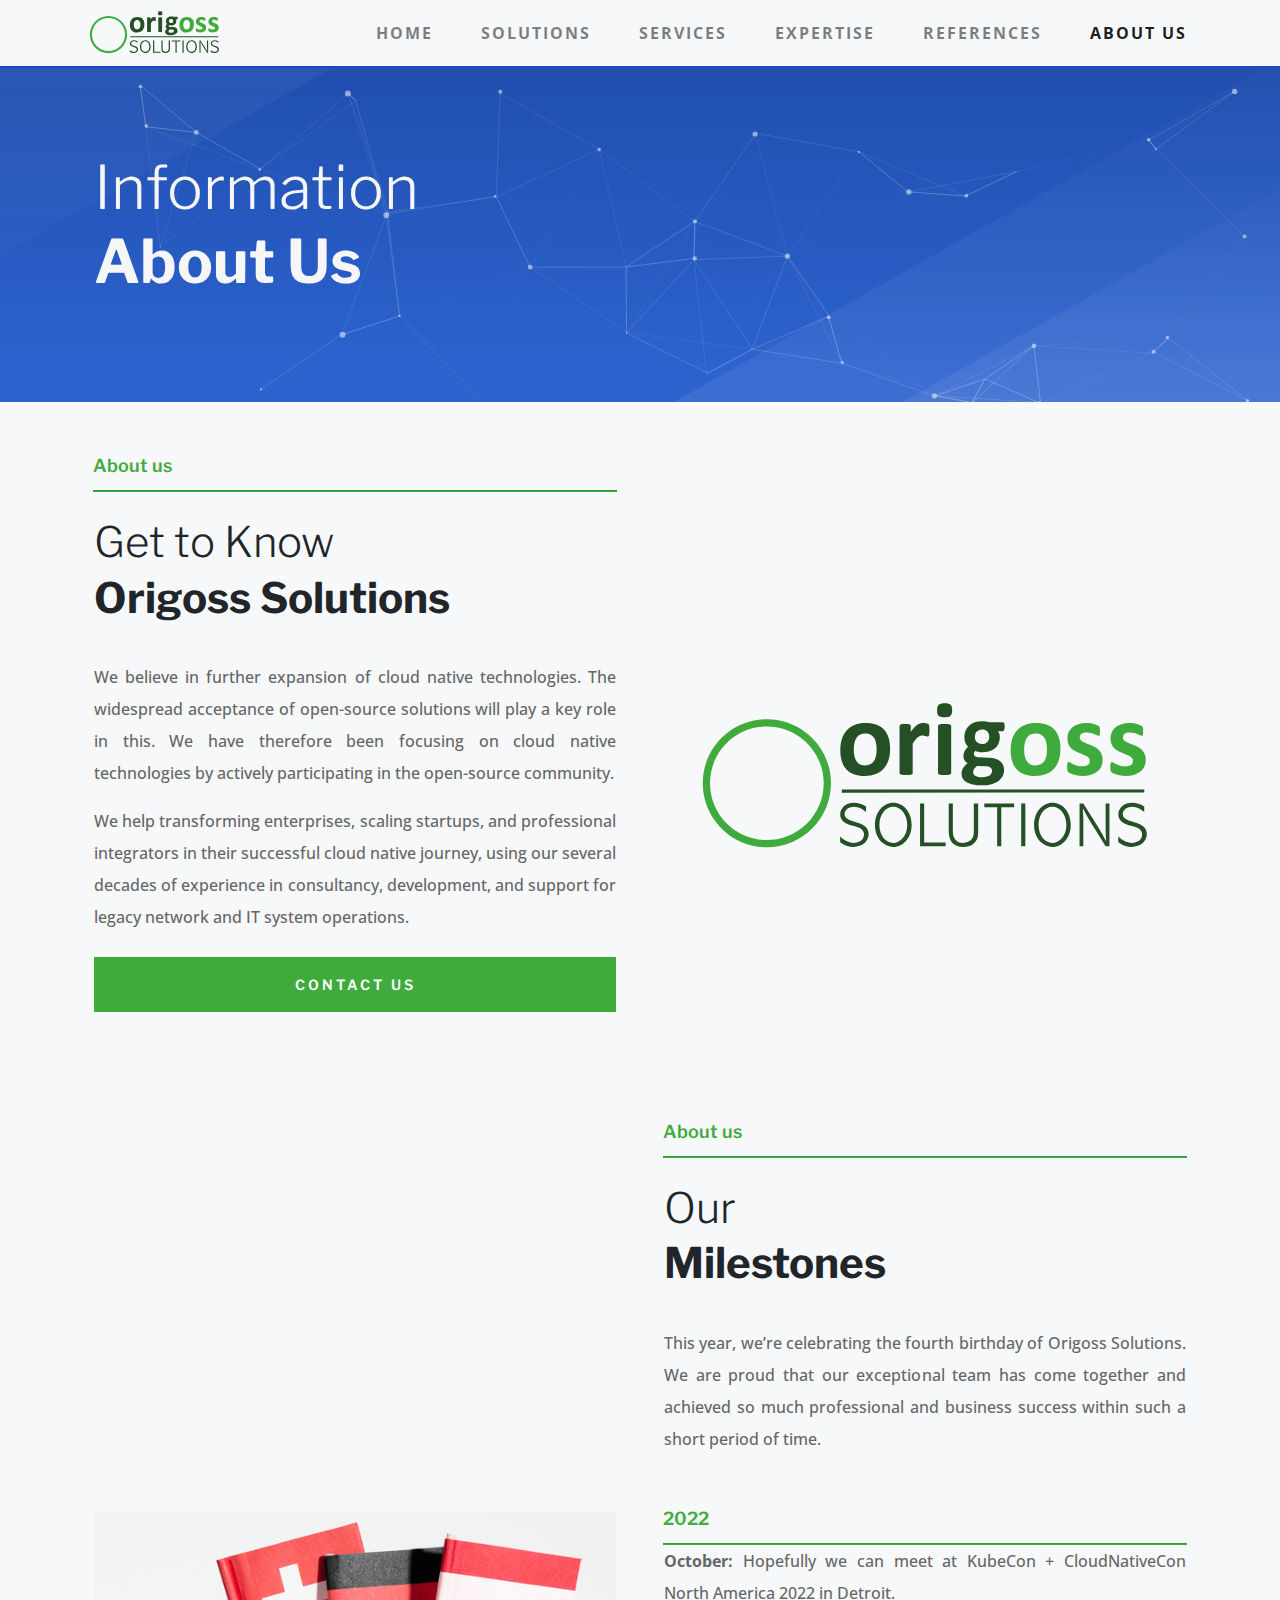
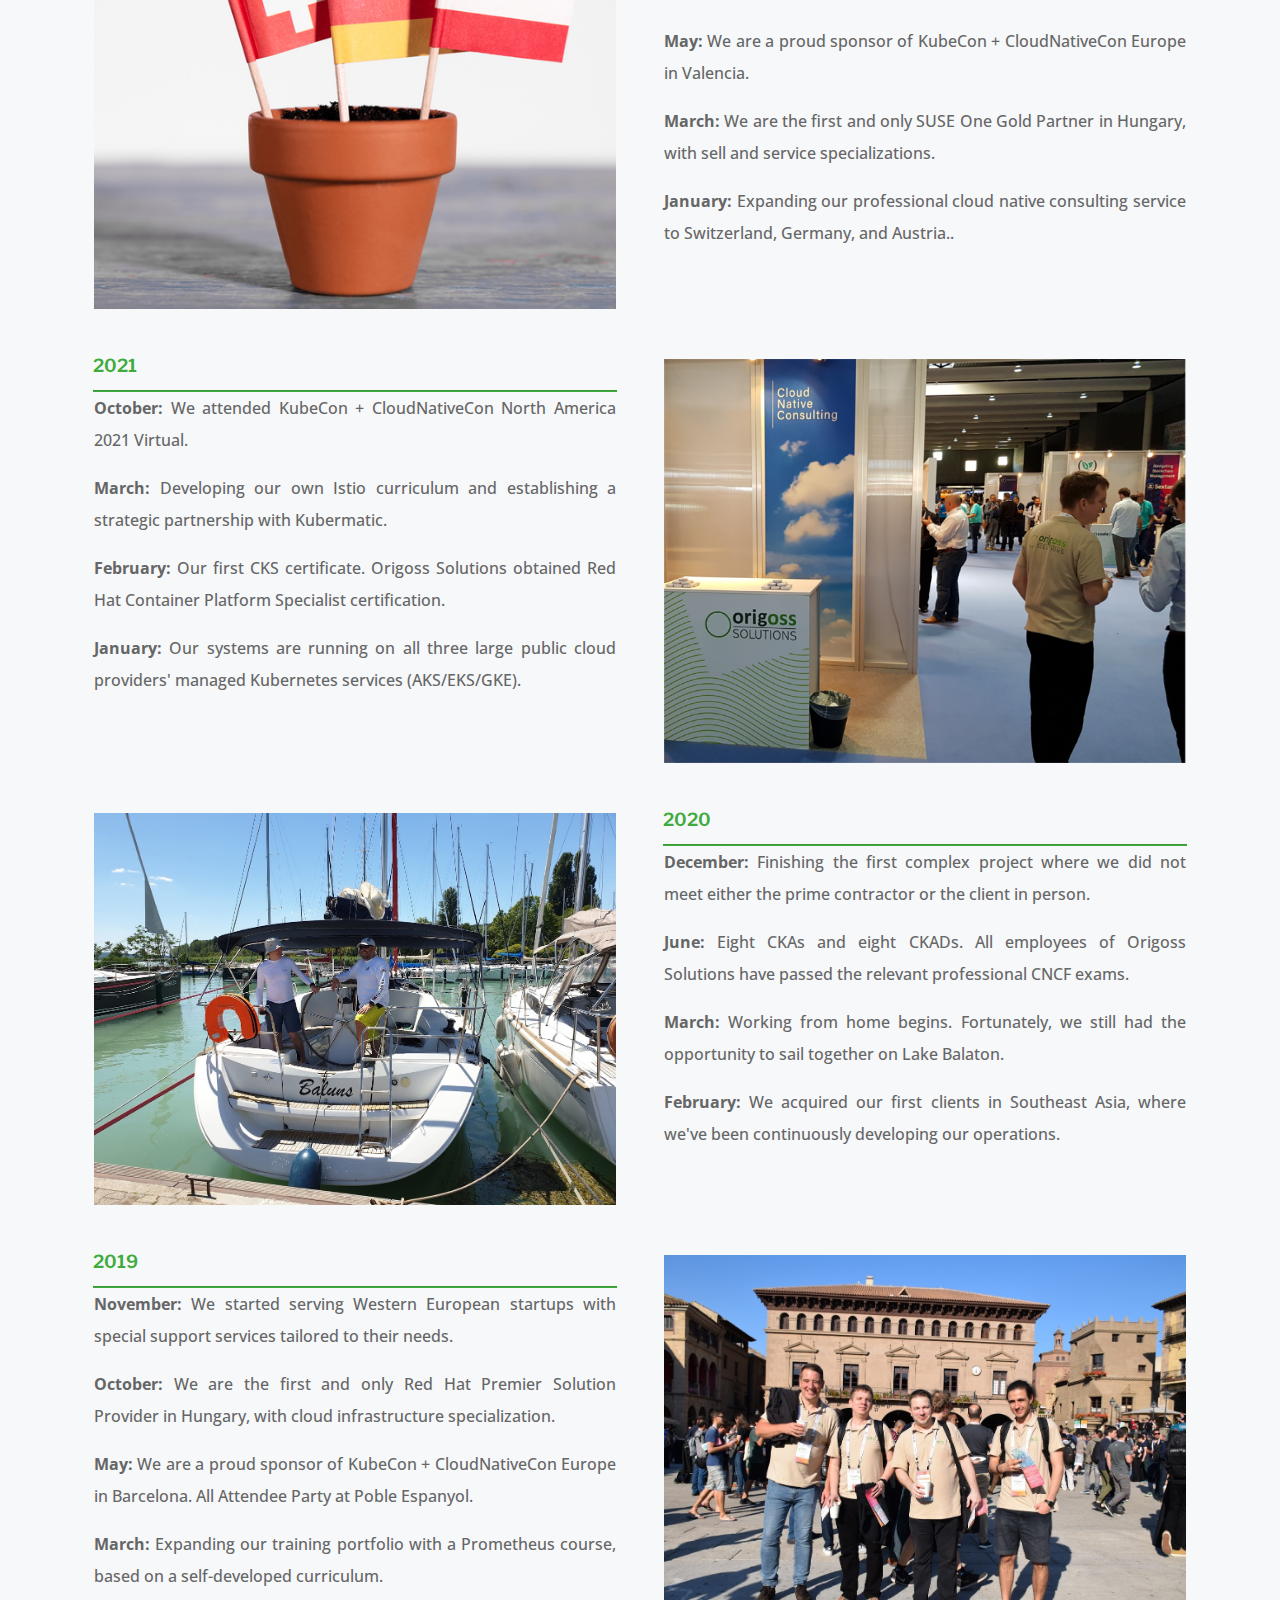
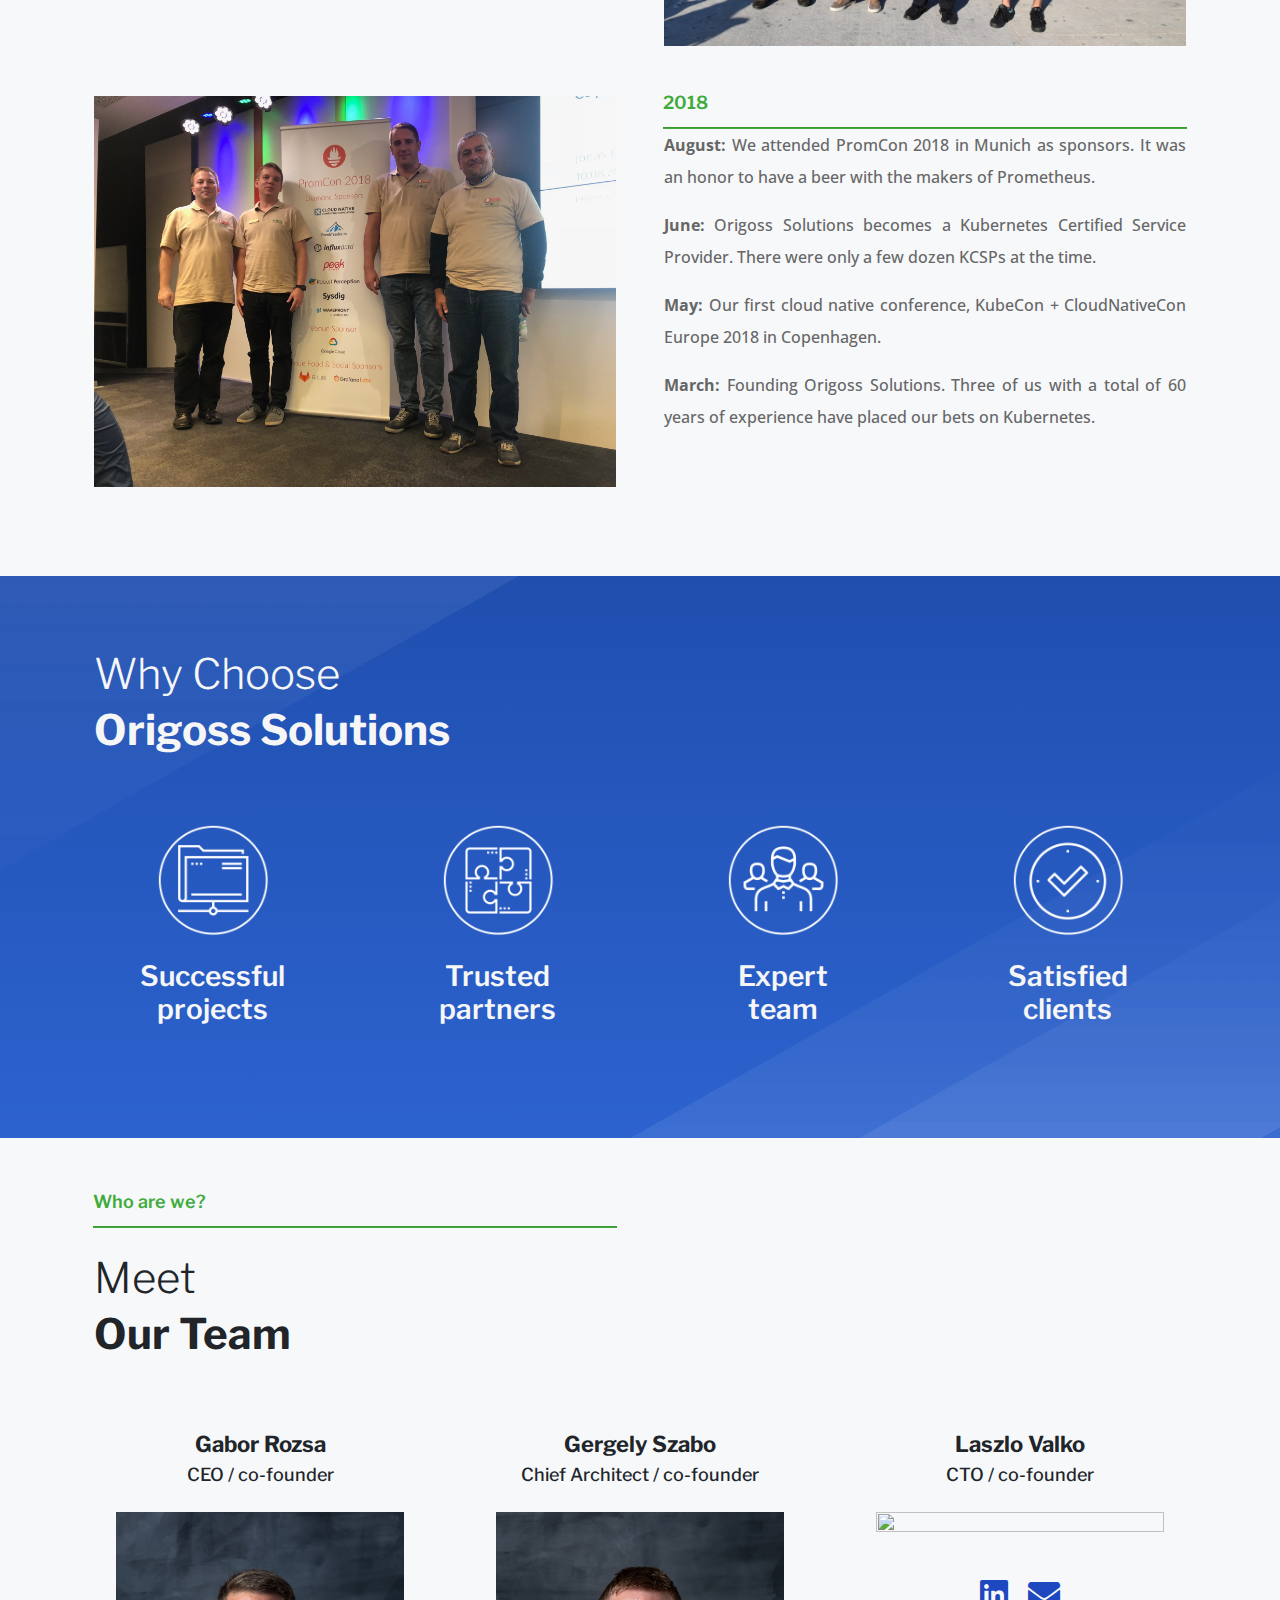
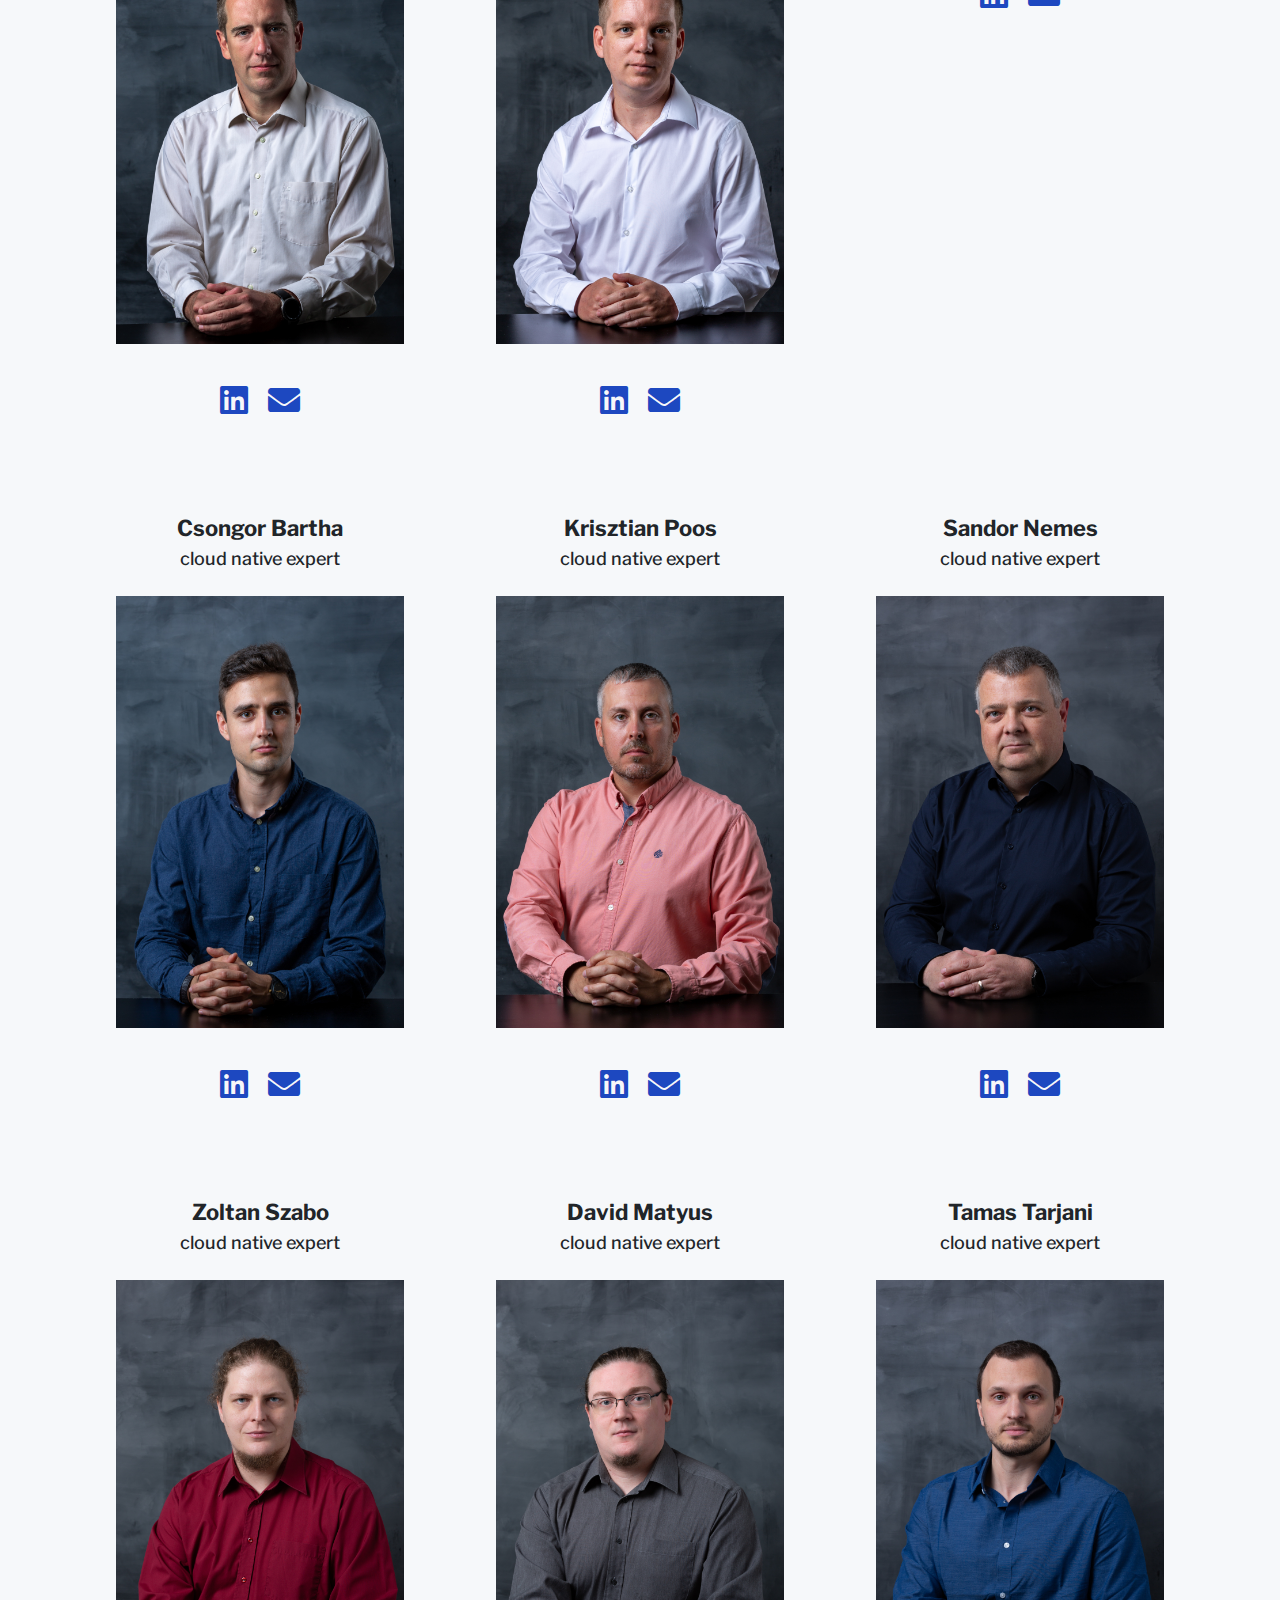
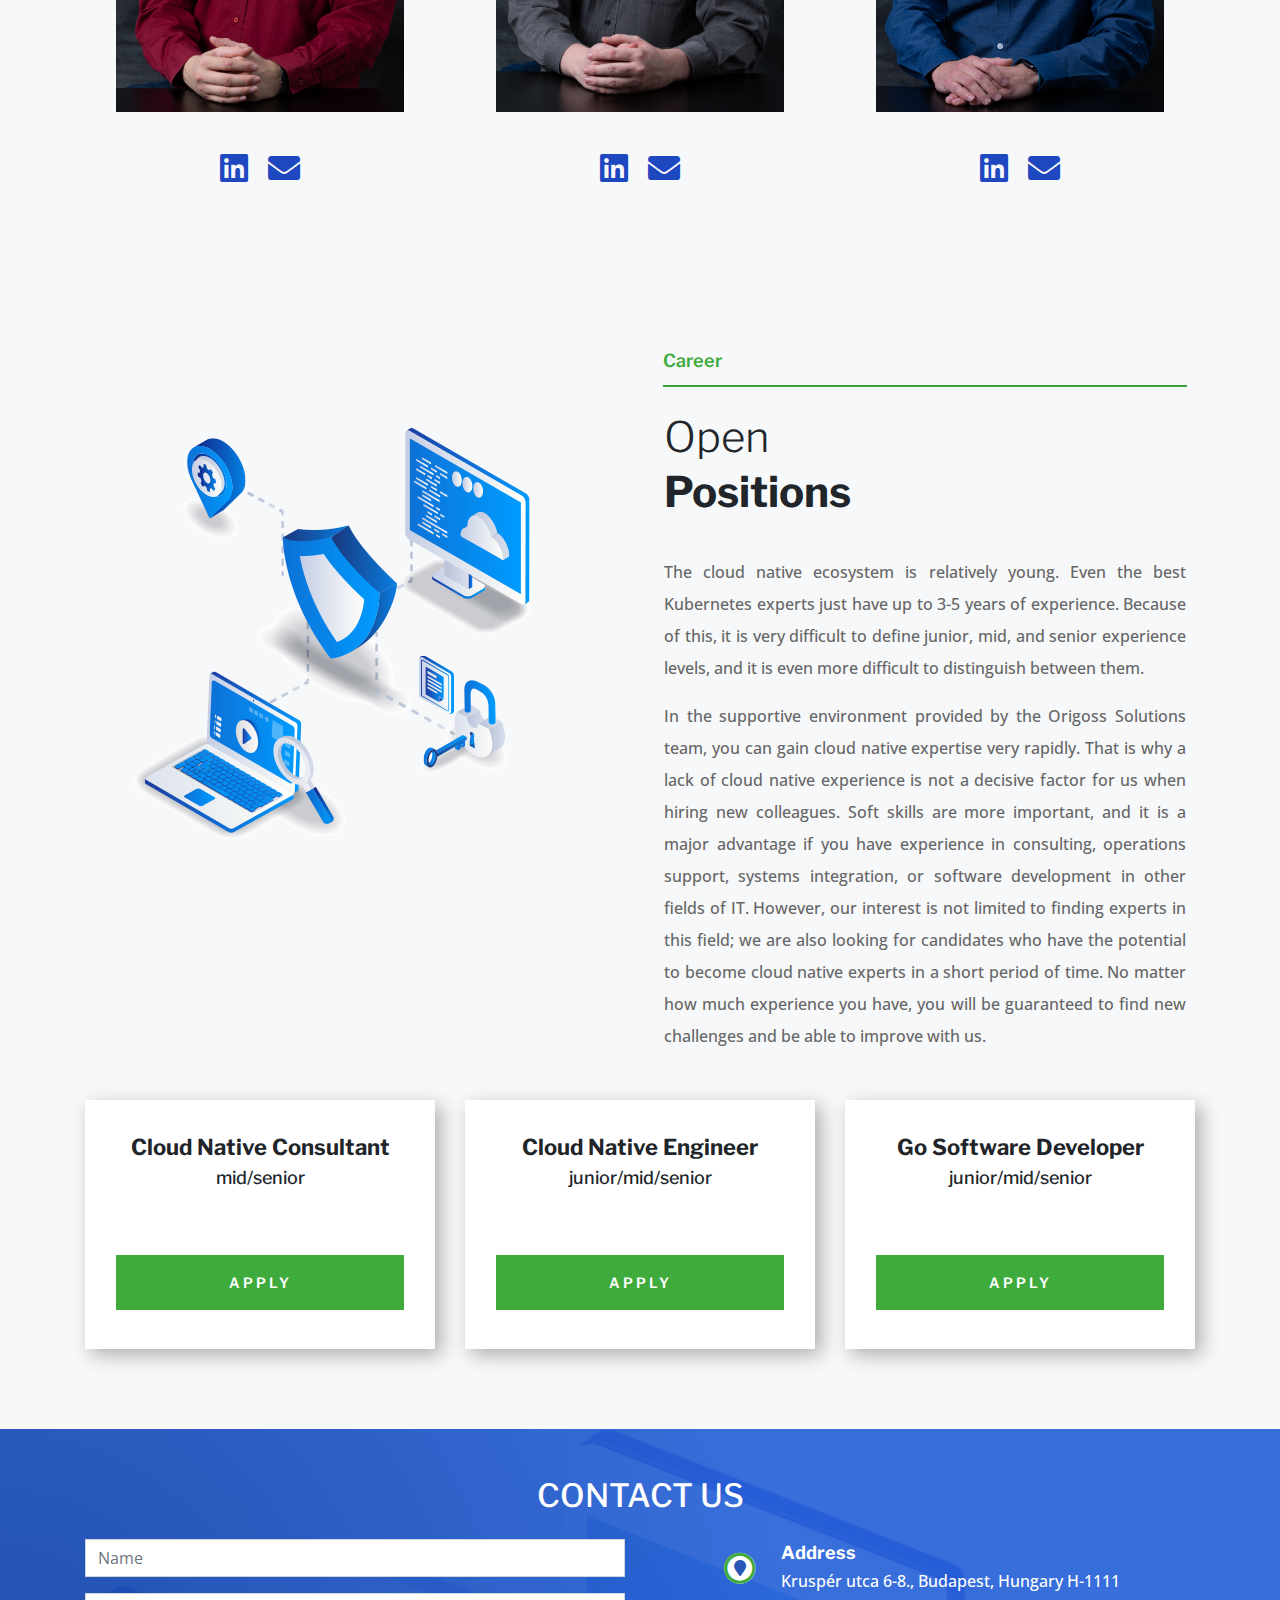
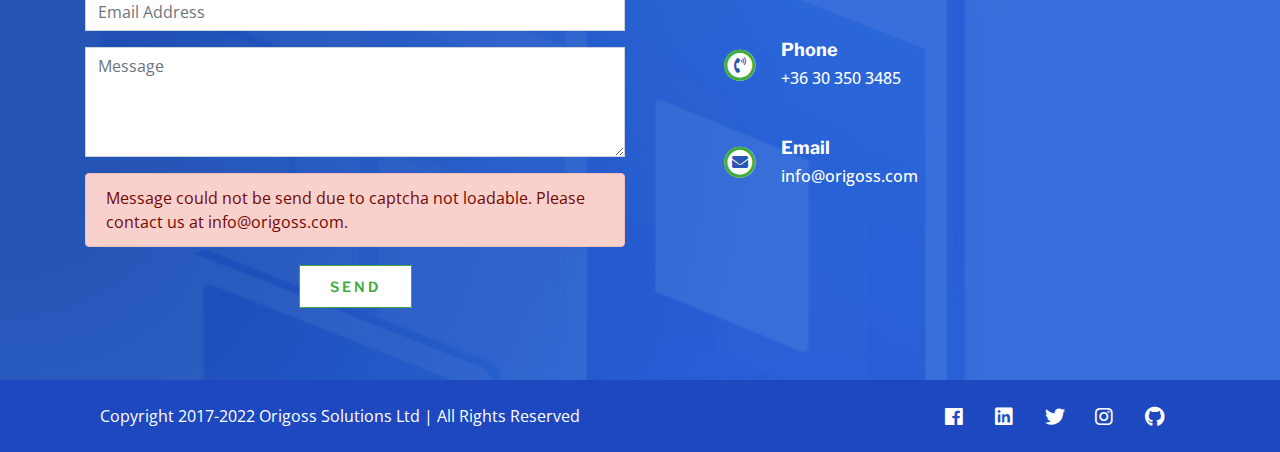
==== commit 1e527bf0: "Test103" ====
--- a/about/index.html
+++ b/about/index.html
@@ -2,11 +2,12 @@
 <button class=navbar-toggler type=button data-toggle=collapse data-target=#navbarCollapse aria-controls=navbarCollapse aria-expanded=false aria-label="Toggle navigation">
 <span class=navbar-toggler-icon></span></button><div class="navbar-collapse justify-content-end collapse show" id=navbarCollapse><ul class=navbar-nav><li class=nav-item><a class=nav-link href=/>Home</a></li><li class=nav-item><a class=nav-link href=/solutions>Solutions</a></li><li class=nav-item><a class=nav-link href=/services>Services</a></li><li class=nav-item><a class=nav-link href=/expertise>Expertise</a></li><li class=nav-item><a class=nav-link href=/references>References</a></li><li class=nav-item><a class="nav-link active default-active" href=/about>About us</a></li></ul></div></div></nav><div class="scroll-to-top bg-primary has-font-icon" title="Back to top"><i class="fas fa-angle-up"></i><span class=sr-only>Back to top</span></div><style>:root{--header-height: 56px}</style><header id=hero class="fragment hero"><div style="background-size:cover;background-position:50%;background-blend-mode:overlay;background-color:inherit;background-image:linear-gradient(to bottom,rgba(25,75,177,0.95) 0%,rgba(35,95,215,0.9) 91%),url(/images/hero_bg_small_2.png)!important" class="jumbotron text-center header-image mb-0"><div id=hero-particles-js class="hero-particles particles-js"></div><div class=container><div class=row><div class=col-md-6><div class="hero-title-container row justify-content-start align-items-start text-left p-4"><h2 class="mt-0 mb-0 text-secondary" style=line-height:2em;margin-top:0;font-weight:300;padding-bottom:10px><span class=hero_header>Information<br><strong style=font-weight:700>About Us</strong></span></h2></div></div><div class=col-md-6><div class="hero-image-container row justify-content-center align-items-start"></div></div></div></div><div class=hero-buttons></div></div></header><script>var fragmentName="hero";window.syna.api.register("hero","hero-"+fragmentName,{selector:"hero-particles-js",config:JSON.parse("{\n  \"particles\": {\n    \"number\": {\n      \"value\": 80,\n      \"density\": {\n        \"enable\": true,\n        \"value_area\": 800\n      }\n    },\n    \"color\": {\n      \"value\": \"#ffffff\"\n    },\n    \"shape\": {\n      \"type\": \"circle\",\n      \"stroke\": {\n        \"width\": 0,\n        \"color\": \"#000000\"\n      },\n      \"polygon\": {\n        \"nb_sides\": 5\n      },\n      \"image\": {\n        \"src\": \"img/github.svg\",\n        \"width\": 100,\n        \"height\": 100\n      }\n    },\n    \"opacity\": {\n      \"value\": 0.5,\n      \"random\": false,\n      \"anim\": {\n        \"enable\": false,\n        \"speed\": 1,\n        \"opacity_min\": 0.1,\n        \"sync\": false\n      }\n    },\n    \"size\": {\n      \"value\": 3,\n      \"random\": true,\n      \"anim\": {\n        \"enable\": false,\n        \"speed\": 40,\n        \"size_min\": 0.1,\n        \"sync\": false\n      }\n    },\n    \"line_linked\": {\n      \"enable\": true,\n      \"distance\": 150,\n      \"color\": \"#ffffff\",\n      \"opacity\": 0.4,\n      \"width\": 1\n    },\n    \"move\": {\n      \"enable\": true,\n      \"speed\": 6,\n      \"direction\": \"none\",\n      \"random\": false,\n      \"straight\": false,\n      \"out_mode\": \"out\",\n      \"bounce\": false,\n      \"attract\": {\n        \"enable\": false,\n        \"rotateX\": 600,\n        \"rotateY\": 1200\n      }\n    }\n  },\n  \"interactivity\": {\n    \"detect_on\": \"canvas\",\n    \"events\": {\n      \"onhover\": {\n        \"enable\": false,\n        \"mode\": \"repulse\"\n      },\n      \"onclick\": {\n        \"enable\": false,\n        \"mode\": \"push\"\n      },\n      \"resize\": true\n    },\n    \"modes\": {\n      \"grab\": {\n        \"distance\": 400,\n        \"line_linked\": {\n          \"opacity\": 1\n        }\n      },\n      \"bubble\": {\n        \"distance\": 400,\n        \"size\": 40,\n        \"duration\": 2,\n        \"opacity\": 8,\n        \"speed\": 3\n      },\n      \"repulse\": {\n        \"distance\": 200,\n        \"duration\": 0.4\n      },\n      \"push\": {\n        \"particles_nb\": 4\n      },\n      \"remove\": {\n        \"particles_nb\": 2\n      }\n    }\n  },\n  \"retina_detect\": true\n}\n"),});</script><section id=about_us class=fragment><div class="container-fluid bg-light"><div class="container py-5"><div class="row align-items-stretch items"><div class=col-md-6 style=margin-bottom:0><h6 style=color:#3fab3c;margin-left:8px;margin-right:8px;font-weight:600;font-size:18px;line-height:1.8em;margin-top:0>About us</h6><hr style=height:1px;border-width:color;0:#3fab3c;background-color:#3fab3c;margin-top:0;margin-left:8px;margin-right:8px;margin-bottom:0></hr><div class="row justify-content-start text-left p-4"><h2 class="mt-0 mb-0 text-body" style=line-height:1.6em;margin-top:0;font-weight:300;padding-bottom:10px><span class=items_header>Get to Know<br><strong style=font-weight:700>Origoss Solutions</strong></span></h2></div></div><div class=col-md-6 style=margin-bottom:0></div><div class=col-md-6 style=margin-bottom:0><div class="row justify-content-start text-center px-4"><div class=text-body><span style=font-size:100%;line-height:2em;color:#666;font-weight:500><p align=justify>We believe in further expansion of cloud native technologies. The widespread acceptance of open-source solutions will play a key role in this. We have therefore been focusing on cloud native technologies by actively participating in the open-source community.<p align=justify>We help transforming enterprises, scaling startups, and professional integrators in their successful cloud native journey, using our several decades of experience in consultancy, development, and support for legacy network and IT system operations.</span></div></div><div class="row justify-content-start text-center px-4"><a class="btn et_pb_button_1 my-2
 btn-info" href=/about/#form>CONTACT US</a></div></div><div class="origoss_logo col-md-6" style=margin-bottom:32px><table style=width:100%;height:100%><tr style=height:100%;border-left:4px;margin:0;border-collapse:separate;border-spacing:0><td width=100% height=100% valign=top><div style=margin:30px><center><img src=/images/logo.svg height=100% width=100%>
-</center><center></center></div></td></tr></table></div></div></div></div></section><section id=our_milestones class=fragment><div class="container-fluid bg-light"><div class="container py-5"><div class="row align-items-stretch items"><div class=col-md-6 style=margin-bottom:0></div><div class=col-md-6 style=margin-bottom:32px><h6 style=color:#3fab3c;margin-left:8px;margin-right:8px;font-weight:600;font-size:18px;line-height:1.8em;margin-top:0>About us</h6><hr style=height:1px;border-width:color;0:#3fab3c;background-color:#3fab3c;margin-top:0;margin-left:8px;margin-right:8px;margin-bottom:0></hr><div class="row justify-content-start text-left p-4"><h2 class="mt-0 mb-0 text-body" style=line-height:1.6em;margin-top:0;font-weight:300;padding-bottom:10px><span class=items_header>Our<br><strong style=font-weight:700>Milestones</strong></span></h2></div><div class="row justify-content-start text-center px-4"><div class=text-body><span style=font-size:100%;line-height:2em;color:#666;font-weight:500><p align=justify>This year, we’re celebrating the third birthday of Origoss Solutions. We are proud that our exceptional team has come together and achieved so much professional and business success within such a short period of time.</span></div></div></div><div class=col-md-6 style=margin-bottom:32px><table style=width:100%;height:100%><tr style=height:100%;border-left:4px;margin:0;border-collapse:separate;border-spacing:0><td width=100% height=100% valign=top><div style=margin:8px><center><img src=/images/KubeCon_s.png height=100% width=100%>
-</center><center></center></div></td></tr></table></div><div class=col-md-6 style=margin-bottom:0><h6 style=color:#3fab3c;margin-left:8px;margin-right:8px;font-weight:600;font-size:18px;line-height:1.8em;margin-top:0>2021</h6><hr style=height:1px;border-width:color;0:#3fab3c;background-color:#3fab3c;margin-top:0;margin-left:8px;margin-right:8px;margin-bottom:0></hr><div class="row justify-content-start text-center px-4"><div class=text-body><span style=font-size:100%;line-height:2em;color:#666;font-weight:500><p align=justify><b>October:</b> Hopefully we can meet at KubeCon + CloudNativeCon North America 2021 in Los Angeles.<p align=justify><b>March:</b> Developing our own Istio curriculum and establishing a strategic partnership with Kubermatic.<p align=justify><b>February:</b> Our first CKS certificate. Origoss Solutions obtained Red Hat Container Platform Specialist certification.<p align=justify><b>January:</b> Our systems are running on all three large public cloud providers' managed Kubernetes services (AKS/EKS/GKE).</span></div></div></div><div class=col-md-6 style=margin-bottom:0><h6 style=color:#3fab3c;margin-left:8px;margin-right:8px;font-weight:600;font-size:18px;line-height:1.8em;margin-top:0>2020</h6><hr style=height:1px;border-width:color;0:#3fab3c;background-color:#3fab3c;margin-top:0;margin-left:8px;margin-right:8px;margin-bottom:0></hr><div class="row justify-content-start text-center px-4"><div class=text-body><span style=font-size:100%;line-height:2em;color:#666;font-weight:500><p align=justify><b>December:</b> Finishing the first complex project where we did not meet either the prime contractor or the client in person.<p align=justify><b>June:</b> Eight CKAs and eight CKADs. All employees of Origoss Solutions have passed the relevant professional CNCF exams.<p align=justify><b>March:</b> Working from home begins. Fortunately, we still had the opportunity to sail together on Lake Balaton.<p align=justify><b>February:</b> We acquired our first clients in Southeast Asia, where we've been continuously developing our operations.</span></div></div></div><div class=col-md-6 style=margin-bottom:32px><table style=width:100%;height:100%><tr style=height:100%;border-left:4px;margin:0;border-collapse:separate;border-spacing:0><td width=100% height=100% valign=top><div style=margin:8px><center><img src=/images/20200708_131554.jpg height=100% width=100%>
-</center><center></center></div></td></tr></table></div><div class=col-md-6 style=margin-bottom:32px><table style=width:100%;height:100%><tr style=height:100%;border-left:4px;margin:0;border-collapse:separate;border-spacing:0><td width=100% height=100% valign=top><div style=margin:8px><center><img src=/images/DSC_8411_3.png height=100% width=100%>
-</center><center></center></div></td></tr></table></div><div class=col-md-6 style=margin-bottom:0><h6 style=color:#3fab3c;margin-left:8px;margin-right:8px;font-weight:600;font-size:18px;line-height:1.8em;margin-top:0>2019</h6><hr style=height:1px;border-width:color;0:#3fab3c;background-color:#3fab3c;margin-top:0;margin-left:8px;margin-right:8px;margin-bottom:0></hr><div class="row justify-content-start text-center px-4"><div class=text-body><span style=font-size:100%;line-height:2em;color:#666;font-weight:500><p align=justify><b>November:</b> We started serving Western European startups with special support services tailored to their needs.<p align=justify><b>October:</b> We are the first and only Red Hat Premier Solution Provider in Hungary, with cloud infrastructure specialization.<p align=justify><b>May:</b> We are a proud sponsor of KubeCon + CloudNativeCon Europe in Barcelona. All Attendee Party at Poble Espanyol.<p align=justify><b>March:</b> Expanding our training portfolio with a Prometheus course, based on a self-developed curriculum.</span></div></div></div><div class=col-md-6 style=margin-bottom:0><h6 style=color:#3fab3c;margin-left:8px;margin-right:8px;font-weight:600;font-size:18px;line-height:1.8em;margin-top:0>2018</h6><hr style=height:1px;border-width:color;0:#3fab3c;background-color:#3fab3c;margin-top:0;margin-left:8px;margin-right:8px;margin-bottom:0></hr><div class="row justify-content-start text-center px-4"><div class=text-body><span style=font-size:100%;line-height:2em;color:#666;font-weight:500><p align=justify><b>August:</b> We attended PromCon 2018 in Munich as sponsors. It was an honor to have a beer with the makers of Prometheus.<p align=justify><b>June:</b> Origoss Solutions becomes a Kubernetes Certified Service Provider. There were only a few dozen KCSPs at the time.<p align=justify><b>May:</b> Our first cloud native conference, KubeCon + CloudNativeCon Europe 2018 in Copenhagen.<p align=justify><b>March:</b> Founding Origoss Solutions. Three of us with a total of 60 years of experience have placed our bets on Kubernetes.</span></div></div></div><div class=col-md-6 style=margin-bottom:32px><table style=width:100%;height:100%><tr style=height:100%;border-left:4px;margin:0;border-collapse:separate;border-spacing:0><td width=100% height=100% valign=top><div style=margin:8px><center><img src=/images/IMG_2431.jpg height=100% width=100%>
-</center><center></center></div></td></tr></table></div></div></div></div></section><section id=why_us_items class=fragment><div class=container-fluid style="background-size:100%;background-position:100% 0;background-repeat:no-repeat;background-blend-mode:overlay;background-color:inherit;background-image:linear-gradient(to bottom,rgba(25,75,177,0.95) 0%,rgba(35,95,215,0.9) 100%),url(/images/coding-background-texture.png)!important"><div class="container py-5"><div class="row align-items-stretch items"><div class=col-md-6 style=margin-bottom:0><div class="row justify-content-start text-left p-4"><h2 class="mt-0 mb-0 text-secondary" style=line-height:1.6em;margin-top:0;font-weight:300;padding-bottom:10px><span class=items_header>Why Choose<br><strong style=font-weight:700>Origoss Solutions</strong></span></h2></div></div><div class=col-md-6 style=margin-bottom:0></div><div class=col-md-3 style=margin-bottom:32px><table style=width:100%;height:100%><tr style=height:100%;border-left:4px;margin:0;border-collapse:separate;border-spacing:0><td width=100% height=100% valign=top><div style=margin:30px><center><a href=/references/#case_studies><img src=/images/whyOrogossIcon3.png height=112px></a></center><br><a href=/references/#case_studies style=text-decoration:none;color:#000><h4 class=text-secondary style="line-height:1.2em;margin:0;padding:0;border:0;outline:0;font-size:28px;vertical-align:baseline;background:0 0;text-align:center;font-weight:600">Successful<br>projects</h4></a><center></center></div></td></tr></table></div><div class=col-md-3 style=margin-bottom:32px><table style=width:100%;height:100%><tr style=height:100%;border-left:4px;margin:0;border-collapse:separate;border-spacing:0><td width=100% height=100% valign=top><div style=margin:30px><center><a href=/expertise/#partners><img src=/images/whyOrogossIcon2.png height=112px></a></center><br><a href=/expertise/#partners style=text-decoration:none;color:#000><h4 class=text-secondary style="line-height:1.2em;margin:0;padding:0;border:0;outline:0;font-size:28px;vertical-align:baseline;background:0 0;text-align:center;font-weight:600">Trusted<br>partners</h4></a><center></center></div></td></tr></table></div><div class=col-md-3 style=margin-bottom:32px><table style=width:100%;height:100%><tr style=height:100%;border-left:4px;margin:0;border-collapse:separate;border-spacing:0><td width=100% height=100% valign=top><div style=margin:30px><center><a href=/about/#who_we_are><img src=/images/whyOrogossIcon4.png height=112px></a></center><br><a href=/about/#who_we_are style=text-decoration:none;color:#000><h4 class=text-secondary style="line-height:1.2em;margin:0;padding:0;border:0;outline:0;font-size:28px;vertical-align:baseline;background:0 0;text-align:center;font-weight:600">Expert<br>team</h4></a><center></center></div></td></tr></table></div><div class=col-md-3 style=margin-bottom:32px><table style=width:100%;height:100%><tr style=height:100%;border-left:4px;margin:0;border-collapse:separate;border-spacing:0><td width=100% height=100% valign=top><div style=margin:30px><center><a href=/references/#><img src=/images/whyOrogossIcon1.png height=112px></a></center><br><a href=/references/# style=text-decoration:none;color:#000><h4 class=text-secondary style="line-height:1.2em;margin:0;padding:0;border:0;outline:0;font-size:28px;vertical-align:baseline;background:0 0;text-align:center;font-weight:600">Satisfied<br>clients</h4></a><center></center></div></td></tr></table></div></div></div></div></section><section id=who_we_are class=fragment><div class="container-fluid bg-light"><div class="container py-5"><div class="row align-items-stretch items"><div class=col-md-6 style=margin-bottom:0><h6 style=color:#3fab3c;margin-left:8px;margin-right:8px;font-weight:600;font-size:18px;line-height:1.8em;margin-top:0>Who are we?</h6><hr style=height:1px;border-width:color;0:#3fab3c;background-color:#3fab3c;margin-top:0;margin-left:8px;margin-right:8px;margin-bottom:0></hr><div class="row justify-content-start text-left p-4"><h2 class="mt-0 mb-0 text-body" style=line-height:1.6em;margin-top:0;font-weight:300;padding-bottom:10px><span class=items_header>Meet<br><strong style=font-weight:700>Our Team</strong></span></h2></div></div><div class=col-md-6 style=margin-bottom:0></div><div class=col-md-4 style=margin-bottom:32px><table style=width:100%;height:100%><tr style=height:100%;border-left:4px;margin:0;border-collapse:separate;border-spacing:0><td width=100% height=100% valign=top><div style=margin:30px><h4 class=text-body style="line-height:1.5em;margin:0;padding:0;border:0;outline:0;font-size:22px;vertical-align:baseline;background:0 0;text-align:center;font-weight:700">Gabor Rozsa</h4><h6 class=text-body style="line-height:1.5em;margin:0;padding:0;border:0;outline:0;font-size:18px;vertical-align:baseline;background:0 0;text-align:center;font-weight:500">CEO / co-founder</h6><br><center><img src=/images/RG22.jpg height=100% width=100%></center><br><div class=text-body><span style=font-size:100%;line-height:2em;color:#666;font-weight:500><p align=justify></span></div><center><a class="fab fa-linkedin fa-2x" style=color:#1d48c0;text-decoration:none href=https://www.linkedin.com/in/rozsagabor/ target=_blank></a><i class="fa fa-fw">&nbsp;</i><a class="fas fa-envelope fa-2x" style=color:#1d48c0;text-decoration:none href=mailto:info@origoss.com target=_blank></a></center></div></td></tr></table></div><div class=col-md-4 style=margin-bottom:32px><table style=width:100%;height:100%><tr style=height:100%;border-left:4px;margin:0;border-collapse:separate;border-spacing:0><td width=100% height=100% valign=top><div style=margin:30px><h4 class=text-body style="line-height:1.5em;margin:0;padding:0;border:0;outline:0;font-size:22px;vertical-align:baseline;background:0 0;text-align:center;font-weight:700">Gergely Szabo</h4><h6 class=text-body style="line-height:1.5em;margin:0;padding:0;border:0;outline:0;font-size:18px;vertical-align:baseline;background:0 0;text-align:center;font-weight:500">Chief Architect / co-founder</h6><br><center><img src=/images/SzG22.jpg height=100% width=100%></center><br><div class=text-body><span style=font-size:100%;line-height:2em;color:#666;font-weight:500><p align=justify></span></div><center><a class="fab fa-linkedin fa-2x" style=color:#1d48c0;text-decoration:none href=https://www.linkedin.com/in/gergelyszabo/ target=_blank></a><i class="fa fa-fw">&nbsp;</i><a class="fas fa-envelope fa-2x" style=color:#1d48c0;text-decoration:none href=mailto:info@origoss.com target=_blank></a></center></div></td></tr></table></div><div class=col-md-4 style=margin-bottom:32px><table style=width:100%;height:100%><tr style=height:100%;border-left:4px;margin:0;border-collapse:separate;border-spacing:0><td width=100% height=100% valign=top><div style=margin:30px><h4 class=text-body style="line-height:1.5em;margin:0;padding:0;border:0;outline:0;font-size:22px;vertical-align:baseline;background:0 0;text-align:center;font-weight:700">Laszlo Valko</h4><h6 class=text-body style="line-height:1.5em;margin:0;padding:0;border:0;outline:0;font-size:18px;vertical-align:baseline;background:0 0;text-align:center;font-weight:500">CTO / co-founder</h6><br><center><img src=/images/VL22.jpg height=100% width=100%></center><br><div class=text-body><span style=font-size:100%;line-height:2em;color:#666;font-weight:500><p align=justify></span></div><center><a class="fab fa-linkedin fa-2x" style=color:#1d48c0;text-decoration:none href=https://www.linkedin.com/in/valkolaci/ target=_blank></a><i class="fa fa-fw">&nbsp;</i><a class="fas fa-envelope fa-2x" style=color:#1d48c0;text-decoration:none href=mailto:info@origoss.com target=_blank></a></center></div></td></tr></table></div><div class=col-md-3 style=margin-bottom:32px><table style=width:100%;height:100%><tr style=height:100%;border-left:4px;margin:0;border-collapse:separate;border-spacing:0><td width=100% height=100% valign=top><div style=margin:30px><h4 class=text-body style="line-height:1.5em;margin:0;padding:0;border:0;outline:0;font-size:22px;vertical-align:baseline;background:0 0;text-align:center;font-weight:700">Csongor Bartha</h4><h6 class=text-body style="line-height:1.5em;margin:0;padding:0;border:0;outline:0;font-size:18px;vertical-align:baseline;background:0 0;text-align:center;font-weight:500">cloud native expert</h6><br><center><img src=/images/BCs22.jpg height=100% width=100%></center><br><div class=text-body><span style=font-size:100%;line-height:2em;color:#666;font-weight:500><p align=justify></span></div><center><a class="fab fa-linkedin fa-2x" style=color:#1d48c0;text-decoration:none href=https://www.linkedin.com/in/csongor-bartha/ target=_blank></a><i class="fa fa-fw">&nbsp;</i><a class="fas fa-envelope fa-2x" style=color:#1d48c0;text-decoration:none href=mailto:info@origoss.com target=_blank></a></center></div></td></tr></table></div><div class=col-md-3 style=margin-bottom:32px><table style=width:100%;height:100%><tr style=height:100%;border-left:4px;margin:0;border-collapse:separate;border-spacing:0><td width=100% height=100% valign=top><div style=margin:30px><h4 class=text-body style="line-height:1.5em;margin:0;padding:0;border:0;outline:0;font-size:22px;vertical-align:baseline;background:0 0;text-align:center;font-weight:700">Krisztian Poos</h4><h6 class=text-body style="line-height:1.5em;margin:0;padding:0;border:0;outline:0;font-size:18px;vertical-align:baseline;background:0 0;text-align:center;font-weight:500">cloud native expert</h6><br><center><img src=/images/PK22.jpg height=100% width=100%></center><br><div class=text-body><span style=font-size:100%;line-height:2em;color:#666;font-weight:500><p align=justify></span></div><center><a class="fab fa-linkedin fa-2x" style=color:#1d48c0;text-decoration:none href=https://www.linkedin.com/in/krisztianpoos/ target=_blank></a><i class="fa fa-fw">&nbsp;</i><a class="fas fa-envelope fa-2x" style=color:#1d48c0;text-decoration:none href=mailto:info@origoss.com target=_blank></a></center></div></td></tr></table></div><div class=col-md-3 style=margin-bottom:32px><table style=width:100%;height:100%><tr style=height:100%;border-left:4px;margin:0;border-collapse:separate;border-spacing:0><td width=100% height=100% valign=top><div style=margin:30px><h4 class=text-body style="line-height:1.5em;margin:0;padding:0;border:0;outline:0;font-size:22px;vertical-align:baseline;background:0 0;text-align:center;font-weight:700">David Matyus</h4><h6 class=text-body style="line-height:1.5em;margin:0;padding:0;border:0;outline:0;font-size:18px;vertical-align:baseline;background:0 0;text-align:center;font-weight:500">cloud native expert</h6><br><center><img src=/images/MD22.jpg height=100% width=100%></center><br><div class=text-body><span style=font-size:100%;line-height:2em;color:#666;font-weight:500><p align=justify></span></div><center><a class="fab fa-linkedin fa-2x" style=color:#1d48c0;text-decoration:none href=https://www.linkedin.com/in/david-matyus/ target=_blank></a><i class="fa fa-fw">&nbsp;</i><a class="fas fa-envelope fa-2x" style=color:#1d48c0;text-decoration:none href=mailto:info@origoss.com target=_blank></a></center></div></td></tr></table></div><div class=col-md-3 style=margin-bottom:32px><table style=width:100%;height:100%><tr style=height:100%;border-left:4px;margin:0;border-collapse:separate;border-spacing:0><td width=100% height=100% valign=top><div style=margin:30px><h4 class=text-body style="line-height:1.5em;margin:0;padding:0;border:0;outline:0;font-size:22px;vertical-align:baseline;background:0 0;text-align:center;font-weight:700">Zoltan Szabo</h4><h6 class=text-body style="line-height:1.5em;margin:0;padding:0;border:0;outline:0;font-size:18px;vertical-align:baseline;background:0 0;text-align:center;font-weight:500">cloud native expert</h6><br><center><img src=/images/SzZ22.jpg height=100% width=100%></center><br><div class=text-body><span style=font-size:100%;line-height:2em;color:#666;font-weight:500><p align=justify></span></div><center><a class="fab fa-linkedin fa-2x" style=color:#1d48c0;text-decoration:none href=https://www.linkedin.com/in/zolszabo01/ target=_blank></a><i class="fa fa-fw">&nbsp;</i><a class="fas fa-envelope fa-2x" style=color:#1d48c0;text-decoration:none href=mailto:info@origoss.com target=_blank></a></center></div></td></tr></table></div></div></div></div></section><section id=career class=fragment><div class="container-fluid bg-light"><div class="container py-5"><div class="row align-items-stretch items"><div class="career col-md-6" style=margin-bottom:0><img src=/images/Certifications.png alt class="img-fluid p-2" style=margin-top:64px></div><div class=col-md-6 style=margin-bottom:0><h6 style=color:#3fab3c;margin-left:8px;margin-right:8px;font-weight:600;font-size:18px;line-height:1.8em;margin-top:0>Career</h6><hr style=height:1px;border-width:color;0:#3fab3c;background-color:#3fab3c;margin-top:0;margin-left:8px;margin-right:8px;margin-bottom:0></hr><div class="row justify-content-start text-left p-4"><h2 class="mt-0 mb-0 text-body" style=line-height:1.6em;margin-top:0;font-weight:300;padding-bottom:10px><span class=items_header>Open<br><strong style=font-weight:700>Positions</strong></span></h2></div><div class="row justify-content-start text-center px-4"><div class=text-body><span style=font-size:100%;line-height:2em;color:#666;font-weight:500><p align=justify>The cloud native ecosystem is relatively young. Even the best Kubernetes experts just have up to 3-5 years of experience. Because of this, it is very difficult to define junior, mid, and senior experience levels, and it is even more difficult to distinguish between them.<p align=justify>In the supportive environment provided by the Origoss Solutions team, you can gain cloud native expertise very rapidly. That is why a lack of cloud native experience is not a decisive factor for us when hiring new colleagues. Soft skills are more important, and it is a major advantage if you have experience in consulting, operations support, systems integration, or software development in other fields of IT. However, our interest is not limited to finding experts in this field; we are also looking for candidates who have the potential to become cloud native experts in a short period of time. No matter how much experience you have, you will be guaranteed to find new challenges and be able to improve with us.<br><br></span></div></div></div><div class=col-md-4 style=margin-bottom:32px><table style=width:100%;height:100%><tr style="height:100%;border-left:4px;margin:0;border-collapse:separate;border-spacing:0;background-color:#fff;box-shadow:6px 6px 18px 0 rgba(0,0,0,.3)"><td width=100% height=100% valign=top><div style=margin:30px><h4 class=text-body style="line-height:1.5em;margin:0;padding:0;border:0;outline:0;font-size:22px;vertical-align:baseline;background:0 0;text-align:center;font-weight:700">Cloud Native Consultant</h4><h6 class=text-body style="line-height:1.5em;margin:0;padding:0;border:0;outline:0;font-size:18px;vertical-align:baseline;background:0 0;text-align:center;font-weight:500">mid/senior</h6><br><div class=text-body><span style=font-size:100%;line-height:2em;color:#666;font-weight:500><br></span></div><div class="justify-content-start text-center"><center><a class="btn et_pb_button_1 my-2
+</center><center></center></div></td></tr></table></div></div></div></div></section><section id=our_milestones class=fragment><div class="container-fluid bg-light"><div class="container py-5"><div class="row align-items-stretch items"><div class=col-md-6 style=margin-bottom:0></div><div class=col-md-6 style=margin-bottom:32px><h6 style=color:#3fab3c;margin-left:8px;margin-right:8px;font-weight:600;font-size:18px;line-height:1.8em;margin-top:0>About us</h6><hr style=height:1px;border-width:color;0:#3fab3c;background-color:#3fab3c;margin-top:0;margin-left:8px;margin-right:8px;margin-bottom:0></hr><div class="row justify-content-start text-left p-4"><h2 class="mt-0 mb-0 text-body" style=line-height:1.6em;margin-top:0;font-weight:300;padding-bottom:10px><span class=items_header>Our<br><strong style=font-weight:700>Milestones</strong></span></h2></div><div class="row justify-content-start text-center px-4"><div class=text-body><span style=font-size:100%;line-height:2em;color:#666;font-weight:500><p align=justify>This year, we’re celebrating the fourth birthday of Origoss Solutions. We are proud that our exceptional team has come together and achieved so much professional and business success within such a short period of time.</span></div></div></div><div class=col-md-6 style=margin-bottom:32px><table style=width:100%;height:100%><tr style=height:100%;border-left:4px;margin:0;border-collapse:separate;border-spacing:0><td width=100% height=100% valign=top><div style=margin:8px><center><img src=/images/DACH.png height=100% width=100%>
+</center><center></center></div></td></tr></table></div><div class=col-md-6 style=margin-bottom:0><h6 style=color:#3fab3c;margin-left:8px;margin-right:8px;font-weight:600;font-size:18px;line-height:1.8em;margin-top:0>2022</h6><hr style=height:1px;border-width:color;0:#3fab3c;background-color:#3fab3c;margin-top:0;margin-left:8px;margin-right:8px;margin-bottom:0></hr><div class="row justify-content-start text-center px-4"><div class=text-body><span style=font-size:100%;line-height:2em;color:#666;font-weight:500><p align=justify><b>October:</b> Hopefully we can meet at KubeCon + CloudNativeCon North America 2022 in Detroit.<p align=justify><b>May:</b> We are a proud sponsor of KubeCon + CloudNativeCon Europe in Valencia.<p align=justify><b>March:</b> We are the first and only SUSE One Gold Partner in Hungary, with sell and service specializations.<p align=justify><b>January:</b> Expanding our professional cloud native consulting service to Switzerland, Germany, and Austria..</span></div></div></div><div class=col-md-6 style=margin-bottom:0><h6 style=color:#3fab3c;margin-left:8px;margin-right:8px;font-weight:600;font-size:18px;line-height:1.8em;margin-top:0>2021</h6><hr style=height:1px;border-width:color;0:#3fab3c;background-color:#3fab3c;margin-top:0;margin-left:8px;margin-right:8px;margin-bottom:0></hr><div class="row justify-content-start text-center px-4"><div class=text-body><span style=font-size:100%;line-height:2em;color:#666;font-weight:500><p align=justify><b>October:</b> We attended KubeCon + CloudNativeCon North America 2021 Virtual.<p align=justify><b>March:</b> Developing our own Istio curriculum and establishing a strategic partnership with Kubermatic.<p align=justify><b>February:</b> Our first CKS certificate. Origoss Solutions obtained Red Hat Container Platform Specialist certification.<p align=justify><b>January:</b> Our systems are running on all three large public cloud providers' managed Kubernetes services (AKS/EKS/GKE).</span></div></div></div><div class=col-md-6 style=margin-bottom:32px><table style=width:100%;height:100%><tr style=height:100%;border-left:4px;margin:0;border-collapse:separate;border-spacing:0><td width=100% height=100% valign=top><div style=margin:8px><center><img src=/images/KubeCon_s.png height=100% width=100%>
+</center><center></center></div></td></tr></table></div><div class=col-md-6 style=margin-bottom:32px><table style=width:100%;height:100%><tr style=height:100%;border-left:4px;margin:0;border-collapse:separate;border-spacing:0><td width=100% height=100% valign=top><div style=margin:8px><center><img src=/images/20200708_131554.jpg height=100% width=100%>
+</center><center></center></div></td></tr></table></div><div class=col-md-6 style=margin-bottom:0><h6 style=color:#3fab3c;margin-left:8px;margin-right:8px;font-weight:600;font-size:18px;line-height:1.8em;margin-top:0>2020</h6><hr style=height:1px;border-width:color;0:#3fab3c;background-color:#3fab3c;margin-top:0;margin-left:8px;margin-right:8px;margin-bottom:0></hr><div class="row justify-content-start text-center px-4"><div class=text-body><span style=font-size:100%;line-height:2em;color:#666;font-weight:500><p align=justify><b>December:</b> Finishing the first complex project where we did not meet either the prime contractor or the client in person.<p align=justify><b>June:</b> Eight CKAs and eight CKADs. All employees of Origoss Solutions have passed the relevant professional CNCF exams.<p align=justify><b>March:</b> Working from home begins. Fortunately, we still had the opportunity to sail together on Lake Balaton.<p align=justify><b>February:</b> We acquired our first clients in Southeast Asia, where we've been continuously developing our operations.</span></div></div></div><div class=col-md-6 style=margin-bottom:0><h6 style=color:#3fab3c;margin-left:8px;margin-right:8px;font-weight:600;font-size:18px;line-height:1.8em;margin-top:0>2019</h6><hr style=height:1px;border-width:color;0:#3fab3c;background-color:#3fab3c;margin-top:0;margin-left:8px;margin-right:8px;margin-bottom:0></hr><div class="row justify-content-start text-center px-4"><div class=text-body><span style=font-size:100%;line-height:2em;color:#666;font-weight:500><p align=justify><b>November:</b> We started serving Western European startups with special support services tailored to their needs.<p align=justify><b>October:</b> We are the first and only Red Hat Premier Solution Provider in Hungary, with cloud infrastructure specialization.<p align=justify><b>May:</b> We are a proud sponsor of KubeCon + CloudNativeCon Europe in Barcelona. All Attendee Party at Poble Espanyol.<p align=justify><b>March:</b> Expanding our training portfolio with a Prometheus course, based on a self-developed curriculum.</span></div></div></div><div class=col-md-6 style=margin-bottom:32px><table style=width:100%;height:100%><tr style=height:100%;border-left:4px;margin:0;border-collapse:separate;border-spacing:0><td width=100% height=100% valign=top><div style=margin:8px><center><img src=/images/DSC_8411_3.png height=100% width=100%>
+</center><center></center></div></td></tr></table></div><div class=col-md-6 style=margin-bottom:32px><table style=width:100%;height:100%><tr style=height:100%;border-left:4px;margin:0;border-collapse:separate;border-spacing:0><td width=100% height=100% valign=top><div style=margin:8px><center><img src=/images/IMG_2431.jpg height=100% width=100%>
+</center><center></center></div></td></tr></table></div><div class=col-md-6 style=margin-bottom:0><h6 style=color:#3fab3c;margin-left:8px;margin-right:8px;font-weight:600;font-size:18px;line-height:1.8em;margin-top:0>2018</h6><hr style=height:1px;border-width:color;0:#3fab3c;background-color:#3fab3c;margin-top:0;margin-left:8px;margin-right:8px;margin-bottom:0></hr><div class="row justify-content-start text-center px-4"><div class=text-body><span style=font-size:100%;line-height:2em;color:#666;font-weight:500><p align=justify><b>August:</b> We attended PromCon 2018 in Munich as sponsors. It was an honor to have a beer with the makers of Prometheus.<p align=justify><b>June:</b> Origoss Solutions becomes a Kubernetes Certified Service Provider. There were only a few dozen KCSPs at the time.<p align=justify><b>May:</b> Our first cloud native conference, KubeCon + CloudNativeCon Europe 2018 in Copenhagen.<p align=justify><b>March:</b> Founding Origoss Solutions. Three of us with a total of 60 years of experience have placed our bets on Kubernetes.</span></div></div></div></div></div></div></section><section id=why_us_items class=fragment><div class=container-fluid style="background-size:100%;background-position:100% 0;background-repeat:no-repeat;background-blend-mode:overlay;background-color:inherit;background-image:linear-gradient(to bottom,rgba(25,75,177,0.95) 0%,rgba(35,95,215,0.9) 100%),url(/images/coding-background-texture.png)!important"><div class="container py-5"><div class="row align-items-stretch items"><div class=col-md-6 style=margin-bottom:0><div class="row justify-content-start text-left p-4"><h2 class="mt-0 mb-0 text-secondary" style=line-height:1.6em;margin-top:0;font-weight:300;padding-bottom:10px><span class=items_header>Why Choose<br><strong style=font-weight:700>Origoss Solutions</strong></span></h2></div></div><div class=col-md-6 style=margin-bottom:0></div><div class=col-md-3 style=margin-bottom:32px><table style=width:100%;height:100%><tr style=height:100%;border-left:4px;margin:0;border-collapse:separate;border-spacing:0><td width=100% height=100% valign=top><div style=margin:30px><center><a href=/references/#case_studies><img src=/images/whyOrogossIcon3.png height=112px></a></center><br><a href=/references/#case_studies style=text-decoration:none;color:#000><h4 class=text-secondary style="line-height:1.2em;margin:0;padding:0;border:0;outline:0;font-size:28px;vertical-align:baseline;background:0 0;text-align:center;font-weight:600">Successful<br>projects</h4></a><center></center></div></td></tr></table></div><div class=col-md-3 style=margin-bottom:32px><table style=width:100%;height:100%><tr style=height:100%;border-left:4px;margin:0;border-collapse:separate;border-spacing:0><td width=100% height=100% valign=top><div style=margin:30px><center><a href=/expertise/#partners><img src=/images/whyOrogossIcon2.png height=112px></a></center><br><a href=/expertise/#partners style=text-decoration:none;color:#000><h4 class=text-secondary style="line-height:1.2em;margin:0;padding:0;border:0;outline:0;font-size:28px;vertical-align:baseline;background:0 0;text-align:center;font-weight:600">Trusted<br>partners</h4></a><center></center></div></td></tr></table></div><div class=col-md-3 style=margin-bottom:32px><table style=width:100%;height:100%><tr style=height:100%;border-left:4px;margin:0;border-collapse:separate;border-spacing:0><td width=100% height=100% valign=top><div style=margin:30px><center><a href=/about/#who_we_are><img src=/images/whyOrogossIcon4.png height=112px></a></center><br><a href=/about/#who_we_are style=text-decoration:none;color:#000><h4 class=text-secondary style="line-height:1.2em;margin:0;padding:0;border:0;outline:0;font-size:28px;vertical-align:baseline;background:0 0;text-align:center;font-weight:600">Expert<br>team</h4></a><center></center></div></td></tr></table></div><div class=col-md-3 style=margin-bottom:32px><table style=width:100%;height:100%><tr style=height:100%;border-left:4px;margin:0;border-collapse:separate;border-spacing:0><td width=100% height=100% valign=top><div style=margin:30px><center><a href=/references/#><img src=/images/whyOrogossIcon1.png height=112px></a></center><br><a href=/references/# style=text-decoration:none;color:#000><h4 class=text-secondary style="line-height:1.2em;margin:0;padding:0;border:0;outline:0;font-size:28px;vertical-align:baseline;background:0 0;text-align:center;font-weight:600">Satisfied<br>clients</h4></a><center></center></div></td></tr></table></div></div></div></div></section><section id=who_we_are class=fragment><div class="container-fluid bg-light"><div class="container py-5"><div class="row align-items-stretch items"><div class=col-md-6 style=margin-bottom:0><h6 style=color:#3fab3c;margin-left:8px;margin-right:8px;font-weight:600;font-size:18px;line-height:1.8em;margin-top:0>Who are we?</h6><hr style=height:1px;border-width:color;0:#3fab3c;background-color:#3fab3c;margin-top:0;margin-left:8px;margin-right:8px;margin-bottom:0></hr><div class="row justify-content-start text-left p-4"><h2 class="mt-0 mb-0 text-body" style=line-height:1.6em;margin-top:0;font-weight:300;padding-bottom:10px><span class=items_header>Meet<br><strong style=font-weight:700>Our Team</strong></span></h2></div></div><div class=col-md-6 style=margin-bottom:0></div><div class=col-md-4 style=margin-bottom:32px><table style=width:100%;height:100%><tr style=height:100%;border-left:4px;margin:0;border-collapse:separate;border-spacing:0><td width=100% height=100% valign=top><div style=margin:30px><h4 class=text-body style="line-height:1.5em;margin:0;padding:0;border:0;outline:0;font-size:22px;vertical-align:baseline;background:0 0;text-align:center;font-weight:700">Gabor Rozsa</h4><h6 class=text-body style="line-height:1.5em;margin:0;padding:0;border:0;outline:0;font-size:18px;vertical-align:baseline;background:0 0;text-align:center;font-weight:500">CEO / co-founder</h6><br><center><img src=/images/RG22.jpg height=100% width=100%></center><br><div class=text-body><span style=font-size:100%;line-height:2em;color:#666;font-weight:500><p align=justify></span></div><center><a class="fab fa-linkedin fa-2x" style=color:#1d48c0;text-decoration:none href=https://www.linkedin.com/in/rozsagabor/ target=_blank></a><i class="fa fa-fw">&nbsp;</i><a class="fas fa-envelope fa-2x" style=color:#1d48c0;text-decoration:none href=mailto:info@origoss.com target=_blank></a></center></div></td></tr></table></div><div class=col-md-4 style=margin-bottom:32px><table style=width:100%;height:100%><tr style=height:100%;border-left:4px;margin:0;border-collapse:separate;border-spacing:0><td width=100% height=100% valign=top><div style=margin:30px><h4 class=text-body style="line-height:1.5em;margin:0;padding:0;border:0;outline:0;font-size:22px;vertical-align:baseline;background:0 0;text-align:center;font-weight:700">Gergely Szabo</h4><h6 class=text-body style="line-height:1.5em;margin:0;padding:0;border:0;outline:0;font-size:18px;vertical-align:baseline;background:0 0;text-align:center;font-weight:500">Chief Architect / co-founder</h6><br><center><img src=/images/SzG22.jpg height=100% width=100%></center><br><div class=text-body><span style=font-size:100%;line-height:2em;color:#666;font-weight:500><p align=justify></span></div><center><a class="fab fa-linkedin fa-2x" style=color:#1d48c0;text-decoration:none href=https://www.linkedin.com/in/gergelyszabo/ target=_blank></a><i class="fa fa-fw">&nbsp;</i><a class="fas fa-envelope fa-2x" style=color:#1d48c0;text-decoration:none href=mailto:info@origoss.com target=_blank></a></center></div></td></tr></table></div><div class=col-md-4 style=margin-bottom:32px><table style=width:100%;height:100%><tr style=height:100%;border-left:4px;margin:0;border-collapse:separate;border-spacing:0><td width=100% height=100% valign=top><div style=margin:30px><h4 class=text-body style="line-height:1.5em;margin:0;padding:0;border:0;outline:0;font-size:22px;vertical-align:baseline;background:0 0;text-align:center;font-weight:700">Laszlo Valko</h4><h6 class=text-body style="line-height:1.5em;margin:0;padding:0;border:0;outline:0;font-size:18px;vertical-align:baseline;background:0 0;text-align:center;font-weight:500">CTO / co-founder</h6><br><center><img src=/images/VL22.jpg height=100% width=100%></center><br><div class=text-body><span style=font-size:100%;line-height:2em;color:#666;font-weight:500><p align=justify></span></div><center><a class="fab fa-linkedin fa-2x" style=color:#1d48c0;text-decoration:none href=https://www.linkedin.com/in/valkolaci/ target=_blank></a><i class="fa fa-fw">&nbsp;</i><a class="fas fa-envelope fa-2x" style=color:#1d48c0;text-decoration:none href=mailto:info@origoss.com target=_blank></a></center></div></td></tr></table></div><div class=col-md-4 style=margin-bottom:32px><table style=width:100%;height:100%><tr style=height:100%;border-left:4px;margin:0;border-collapse:separate;border-spacing:0><td width=100% height=100% valign=top><div style=margin:30px><h4 class=text-body style="line-height:1.5em;margin:0;padding:0;border:0;outline:0;font-size:22px;vertical-align:baseline;background:0 0;text-align:center;font-weight:700">Csongor Bartha</h4><h6 class=text-body style="line-height:1.5em;margin:0;padding:0;border:0;outline:0;font-size:18px;vertical-align:baseline;background:0 0;text-align:center;font-weight:500">cloud native expert</h6><br><center><img src=/images/BCs22.jpg height=100% width=100%></center><br><div class=text-body><span style=font-size:100%;line-height:2em;color:#666;font-weight:500><p align=justify></span></div><center><a class="fab fa-linkedin fa-2x" style=color:#1d48c0;text-decoration:none href=https://www.linkedin.com/in/csongor-bartha/ target=_blank></a><i class="fa fa-fw">&nbsp;</i><a class="fas fa-envelope fa-2x" style=color:#1d48c0;text-decoration:none href=mailto:info@origoss.com target=_blank></a></center></div></td></tr></table></div><div class=col-md-4 style=margin-bottom:32px><table style=width:100%;height:100%><tr style=height:100%;border-left:4px;margin:0;border-collapse:separate;border-spacing:0><td width=100% height=100% valign=top><div style=margin:30px><h4 class=text-body style="line-height:1.5em;margin:0;padding:0;border:0;outline:0;font-size:22px;vertical-align:baseline;background:0 0;text-align:center;font-weight:700">Krisztian Poos</h4><h6 class=text-body style="line-height:1.5em;margin:0;padding:0;border:0;outline:0;font-size:18px;vertical-align:baseline;background:0 0;text-align:center;font-weight:500">cloud native expert</h6><br><center><img src=/images/PK22.jpg height=100% width=100%></center><br><div class=text-body><span style=font-size:100%;line-height:2em;color:#666;font-weight:500><p align=justify></span></div><center><a class="fab fa-linkedin fa-2x" style=color:#1d48c0;text-decoration:none href=https://www.linkedin.com/in/krisztianpoos/ target=_blank></a><i class="fa fa-fw">&nbsp;</i><a class="fas fa-envelope fa-2x" style=color:#1d48c0;text-decoration:none href=mailto:info@origoss.com target=_blank></a></center></div></td></tr></table></div><div class=col-md-4 style=margin-bottom:32px><table style=width:100%;height:100%><tr style=height:100%;border-left:4px;margin:0;border-collapse:separate;border-spacing:0><td width=100% height=100% valign=top><div style=margin:30px><h4 class=text-body style="line-height:1.5em;margin:0;padding:0;border:0;outline:0;font-size:22px;vertical-align:baseline;background:0 0;text-align:center;font-weight:700">Sandor Nemes</h4><h6 class=text-body style="line-height:1.5em;margin:0;padding:0;border:0;outline:0;font-size:18px;vertical-align:baseline;background:0 0;text-align:center;font-weight:500">cloud native expert</h6><br><center><img src=/images/NS22.jpg height=100% width=100%></center><br><div class=text-body><span style=font-size:100%;line-height:2em;color:#666;font-weight:500><p align=justify></span></div><center><a class="fab fa-linkedin fa-2x" style=color:#1d48c0;text-decoration:none href=https://www.linkedin.com/in/sandor-nemes-54b3b637/ target=_blank></a><i class="fa fa-fw">&nbsp;</i><a class="fas fa-envelope fa-2x" style=color:#1d48c0;text-decoration:none href=mailto:info@origoss.com target=_blank></a></center></div></td></tr></table></div><div class=col-md-4 style=margin-bottom:32px><table style=width:100%;height:100%><tr style=height:100%;border-left:4px;margin:0;border-collapse:separate;border-spacing:0><td width=100% height=100% valign=top><div style=margin:30px><h4 class=text-body style="line-height:1.5em;margin:0;padding:0;border:0;outline:0;font-size:22px;vertical-align:baseline;background:0 0;text-align:center;font-weight:700">Zoltan Szabo</h4><h6 class=text-body style="line-height:1.5em;margin:0;padding:0;border:0;outline:0;font-size:18px;vertical-align:baseline;background:0 0;text-align:center;font-weight:500">cloud native expert</h6><br><center><img src=/images/SzZ22.jpg height=100% width=100%></center><br><div class=text-body><span style=font-size:100%;line-height:2em;color:#666;font-weight:500><p align=justify></span></div><center><a class="fab fa-linkedin fa-2x" style=color:#1d48c0;text-decoration:none href=https://www.linkedin.com/in/zolszabo01/ target=_blank></a><i class="fa fa-fw">&nbsp;</i><a class="fas fa-envelope fa-2x" style=color:#1d48c0;text-decoration:none href=mailto:info@origoss.com target=_blank></a></center></div></td></tr></table></div><div class=col-md-4 style=margin-bottom:32px><table style=width:100%;height:100%><tr style=height:100%;border-left:4px;margin:0;border-collapse:separate;border-spacing:0><td width=100% height=100% valign=top><div style=margin:30px><h4 class=text-body style="line-height:1.5em;margin:0;padding:0;border:0;outline:0;font-size:22px;vertical-align:baseline;background:0 0;text-align:center;font-weight:700">David Matyus</h4><h6 class=text-body style="line-height:1.5em;margin:0;padding:0;border:0;outline:0;font-size:18px;vertical-align:baseline;background:0 0;text-align:center;font-weight:500">cloud native expert</h6><br><center><img src=/images/MD22.jpg height=100% width=100%></center><br><div class=text-body><span style=font-size:100%;line-height:2em;color:#666;font-weight:500><p align=justify></span></div><center><a class="fab fa-linkedin fa-2x" style=color:#1d48c0;text-decoration:none href=https://www.linkedin.com/in/david-matyus/ target=_blank></a><i class="fa fa-fw">&nbsp;</i><a class="fas fa-envelope fa-2x" style=color:#1d48c0;text-decoration:none href=mailto:info@origoss.com target=_blank></a></center></div></td></tr></table></div><div class=col-md-4 style=margin-bottom:32px><table style=width:100%;height:100%><tr style=height:100%;border-left:4px;margin:0;border-collapse:separate;border-spacing:0><td width=100% height=100% valign=top><div style=margin:30px><h4 class=text-body style="line-height:1.5em;margin:0;padding:0;border:0;outline:0;font-size:22px;vertical-align:baseline;background:0 0;text-align:center;font-weight:700">Tamas Tarjani</h4><h6 class=text-body style="line-height:1.5em;margin:0;padding:0;border:0;outline:0;font-size:18px;vertical-align:baseline;background:0 0;text-align:center;font-weight:500">cloud native expert</h6><br><center><img src=/images/TT22.jpg height=100% width=100%></center><br><div class=text-body><span style=font-size:100%;line-height:2em;color:#666;font-weight:500><p align=justify></span></div><center><a class="fab fa-linkedin fa-2x" style=color:#1d48c0;text-decoration:none href=https://www.linkedin.com/in/tamastarjani/ target=_blank></a><i class="fa fa-fw">&nbsp;</i><a class="fas fa-envelope fa-2x" style=color:#1d48c0;text-decoration:none href=mailto:info@origoss.com target=_blank></a></center></div></td></tr></table></div></div></div></div></section><section id=career class=fragment><div class="container-fluid bg-light"><div class="container py-5"><div class="row align-items-stretch items"><div class="career col-md-6" style=margin-bottom:0><img src=/images/Certifications.png alt class="img-fluid p-2" style=margin-top:64px></div><div class=col-md-6 style=margin-bottom:0><h6 style=color:#3fab3c;margin-left:8px;margin-right:8px;font-weight:600;font-size:18px;line-height:1.8em;margin-top:0>Career</h6><hr style=height:1px;border-width:color;0:#3fab3c;background-color:#3fab3c;margin-top:0;margin-left:8px;margin-right:8px;margin-bottom:0></hr><div class="row justify-content-start text-left p-4"><h2 class="mt-0 mb-0 text-body" style=line-height:1.6em;margin-top:0;font-weight:300;padding-bottom:10px><span class=items_header>Open<br><strong style=font-weight:700>Positions</strong></span></h2></div><div class="row justify-content-start text-center px-4"><div class=text-body><span style=font-size:100%;line-height:2em;color:#666;font-weight:500><p align=justify>The cloud native ecosystem is relatively young. Even the best Kubernetes experts just have up to 3-5 years of experience. Because of this, it is very difficult to define junior, mid, and senior experience levels, and it is even more difficult to distinguish between them.<p align=justify>In the supportive environment provided by the Origoss Solutions team, you can gain cloud native expertise very rapidly. That is why a lack of cloud native experience is not a decisive factor for us when hiring new colleagues. Soft skills are more important, and it is a major advantage if you have experience in consulting, operations support, systems integration, or software development in other fields of IT. However, our interest is not limited to finding experts in this field; we are also looking for candidates who have the potential to become cloud native experts in a short period of time. No matter how much experience you have, you will be guaranteed to find new challenges and be able to improve with us.<br><br></span></div></div></div><div class=col-md-4 style=margin-bottom:32px><table style=width:100%;height:100%><tr style="height:100%;border-left:4px;margin:0;border-collapse:separate;border-spacing:0;background-color:#fff;box-shadow:6px 6px 18px 0 rgba(0,0,0,.3)"><td width=100% height=100% valign=top><div style=margin:30px><h4 class=text-body style="line-height:1.5em;margin:0;padding:0;border:0;outline:0;font-size:22px;vertical-align:baseline;background:0 0;text-align:center;font-weight:700">Cloud Native Consultant</h4><h6 class=text-body style="line-height:1.5em;margin:0;padding:0;border:0;outline:0;font-size:18px;vertical-align:baseline;background:0 0;text-align:center;font-weight:500">mid/senior</h6><br><div class=text-body><span style=font-size:100%;line-height:2em;color:#666;font-weight:500><br></span></div><div class="justify-content-start text-center"><center><a class="btn et_pb_button_1 my-2
 btn- info" href=/about/#form>APPLY</a></center></div><center></center></div></td></tr></table></div><div class=col-md-4 style=margin-bottom:32px><table style=width:100%;height:100%><tr style="height:100%;border-left:4px;margin:0;border-collapse:separate;border-spacing:0;background-color:#fff;box-shadow:6px 6px 18px 0 rgba(0,0,0,.3)"><td width=100% height=100% valign=top><div style=margin:30px><h4 class=text-body style="line-height:1.5em;margin:0;padding:0;border:0;outline:0;font-size:22px;vertical-align:baseline;background:0 0;text-align:center;font-weight:700">Cloud Native Engineer</h4><h6 class=text-body style="line-height:1.5em;margin:0;padding:0;border:0;outline:0;font-size:18px;vertical-align:baseline;background:0 0;text-align:center;font-weight:500">junior/mid/senior</h6><br><div class=text-body><span style=font-size:100%;line-height:2em;color:#666;font-weight:500><br></span></div><div class="justify-content-start text-center"><center><a class="btn et_pb_button_1 my-2
 btn- info" href=/about/#form>APPLY</a></center></div><center></center></div></td></tr></table></div><div class=col-md-4 style=margin-bottom:32px><table style=width:100%;height:100%><tr style="height:100%;border-left:4px;margin:0;border-collapse:separate;border-spacing:0;background-color:#fff;box-shadow:6px 6px 18px 0 rgba(0,0,0,.3)"><td width=100% height=100% valign=top><div style=margin:30px><h4 class=text-body style="line-height:1.5em;margin:0;padding:0;border:0;outline:0;font-size:22px;vertical-align:baseline;background:0 0;text-align:center;font-weight:700">Go Software Developer</h4><h6 class=text-body style="line-height:1.5em;margin:0;padding:0;border:0;outline:0;font-size:18px;vertical-align:baseline;background:0 0;text-align:center;font-weight:500">junior/mid/senior</h6><br><div class=text-body><span style=font-size:100%;line-height:2em;color:#666;font-weight:500><br></span></div><div class="justify-content-start text-center"><center><a class="btn et_pb_button_1 my-2
 btn- info" href=/about/#form>APPLY</a></center></div><center></center></div></td></tr></table></div></div></div></div></section><section id=form class=fragment><div class=container-fluid style="background-size:100%;background-position:100% 0;background-repeat:no-repeat;background-image:radial-gradient(circle at left,rgba(25,75,177,0.95) 10%,rgba(35,95,215,0.9) 60%),url(/images/software-23_grayscale.png)!important"><div class="container py-5"><div class="title-container row mx-0"><div class="title col px-0 text-center text-white"><h2>CONTACT US</h2></div></div><div class=row><div class=col-12><form class="contact position-relative" method=post name=defaultContact id=defaultContact action=https://formspree.io/f/xknplezy data-has-formspree=true><div class="row py-3 should-fade"><div class=col-md-6><div class=form-group><input id=name name=name class=form-control type=text placeholder=Name style=border-radius:0 required><div class=px-2 data-error id=name-error></div></div><div class=form-group><input id=email name=email class=form-control type=text placeholder="Email Address" style=border-radius:0 required><div class=px-2 data-error id=email-error></div></div><div class=form-group><textarea id=message name=message class="form-control text-dark" type=text placeholder=Message style=border-radius:0 rows=4 required></textarea><div class=px-2 data-error id=message-error></div></div><div class="captcha-error alert alert-danger d-none" id=captcha-error>Message could not be send due to captcha not loadable. Please contact us at info@origoss.com.</div><div class="generic-error alert alert-danger d-none" id=generic-error>Message could not be send. Please contact us at <a href=mailto:info@origoss.com>info@origoss.com</a> instead.</div><noscript><div class="alert alert-danger py-2" id=js-error>Message can not be send with javascript disabled. Please contact us at info@origoss.com.</div></noscript><div class=center><div class=g-recaptcha-container><span class=filler></span><button id=html_element class="btn et_pb_button_x m-2 submit-btn" type=submit disabled>Send</button>
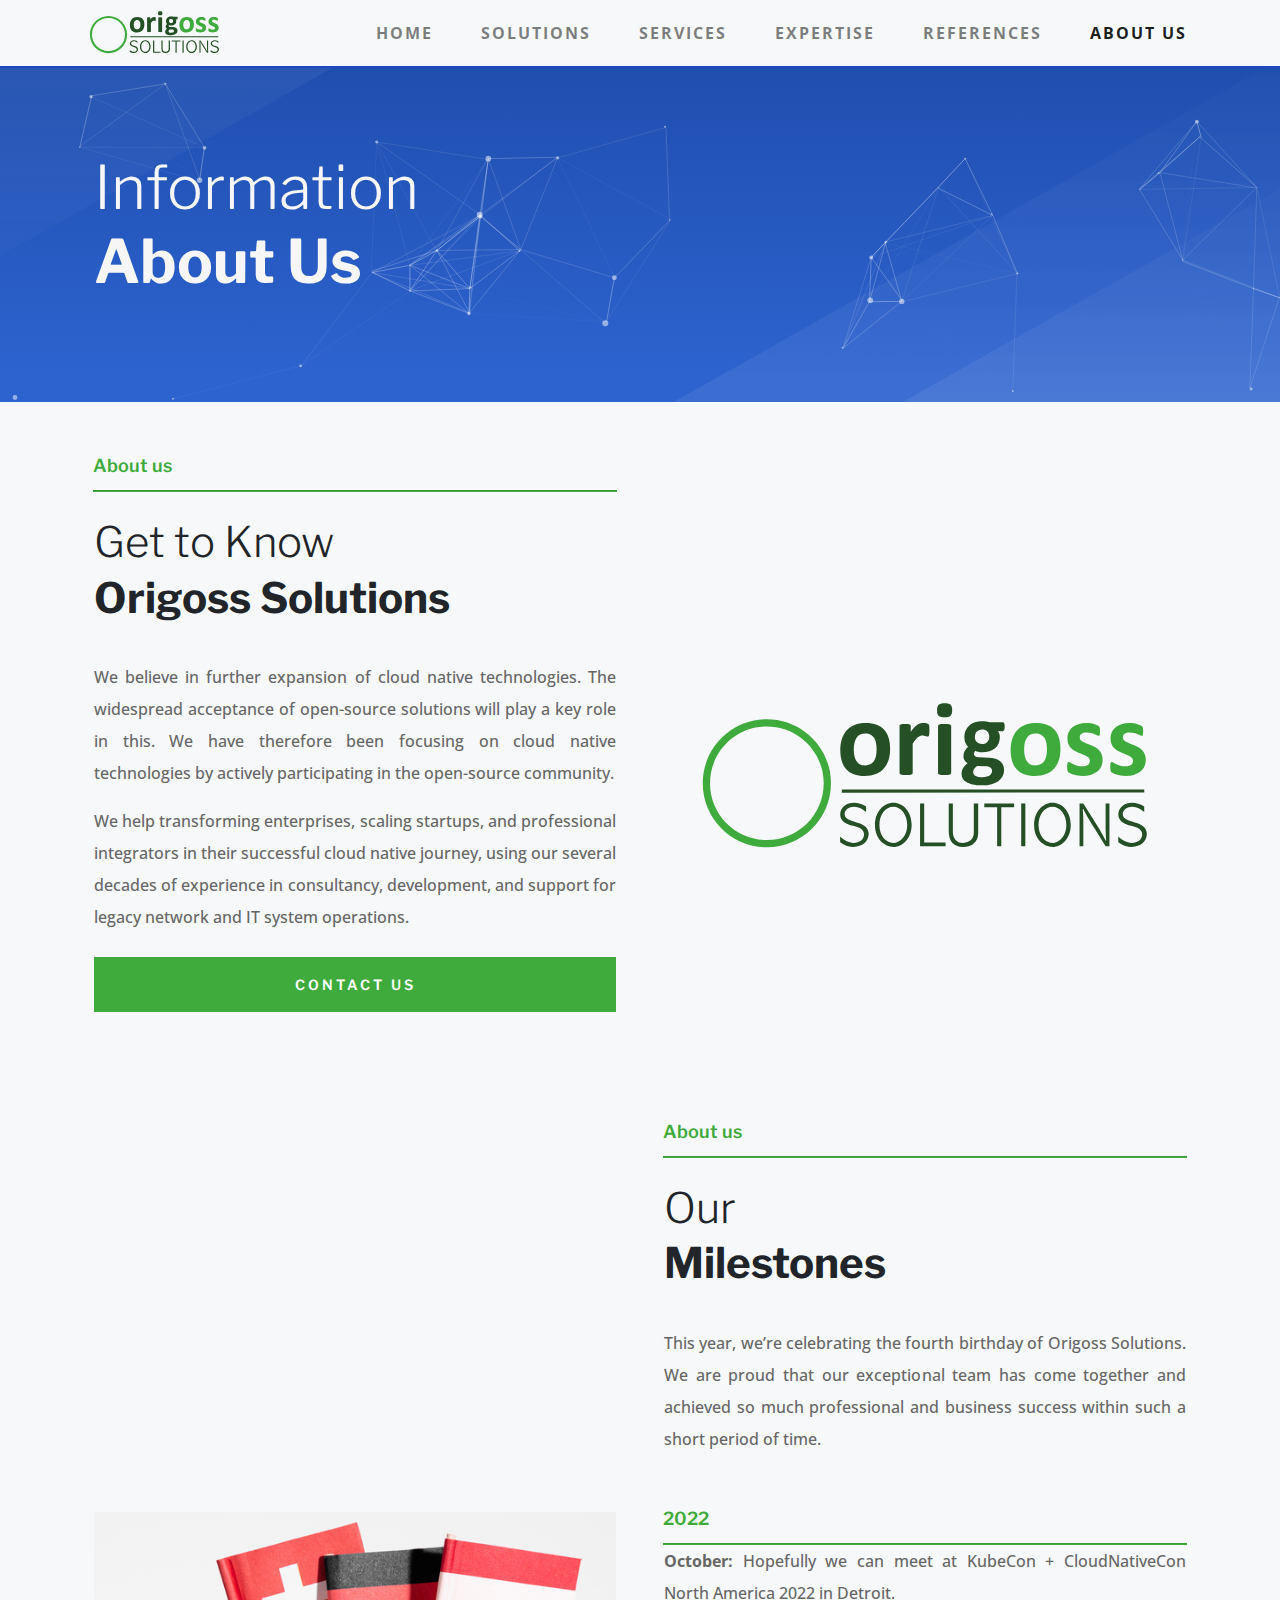
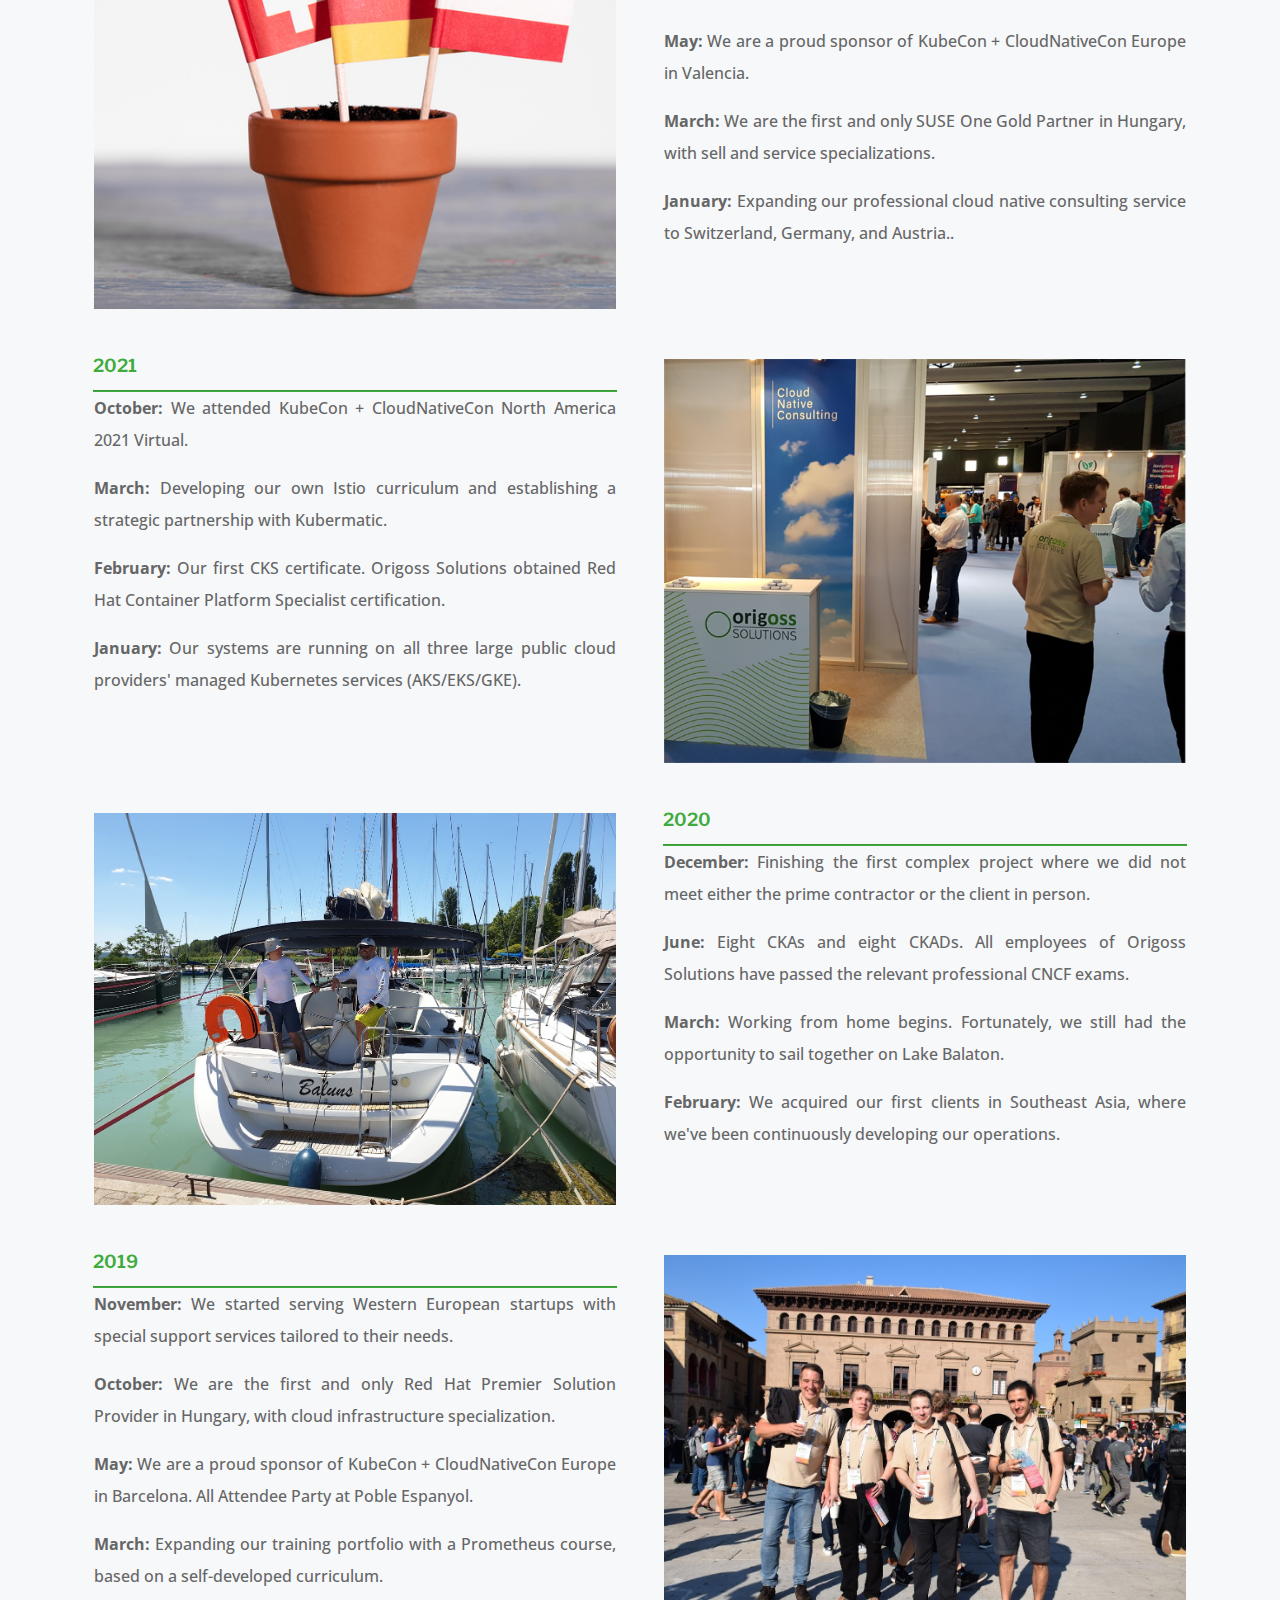
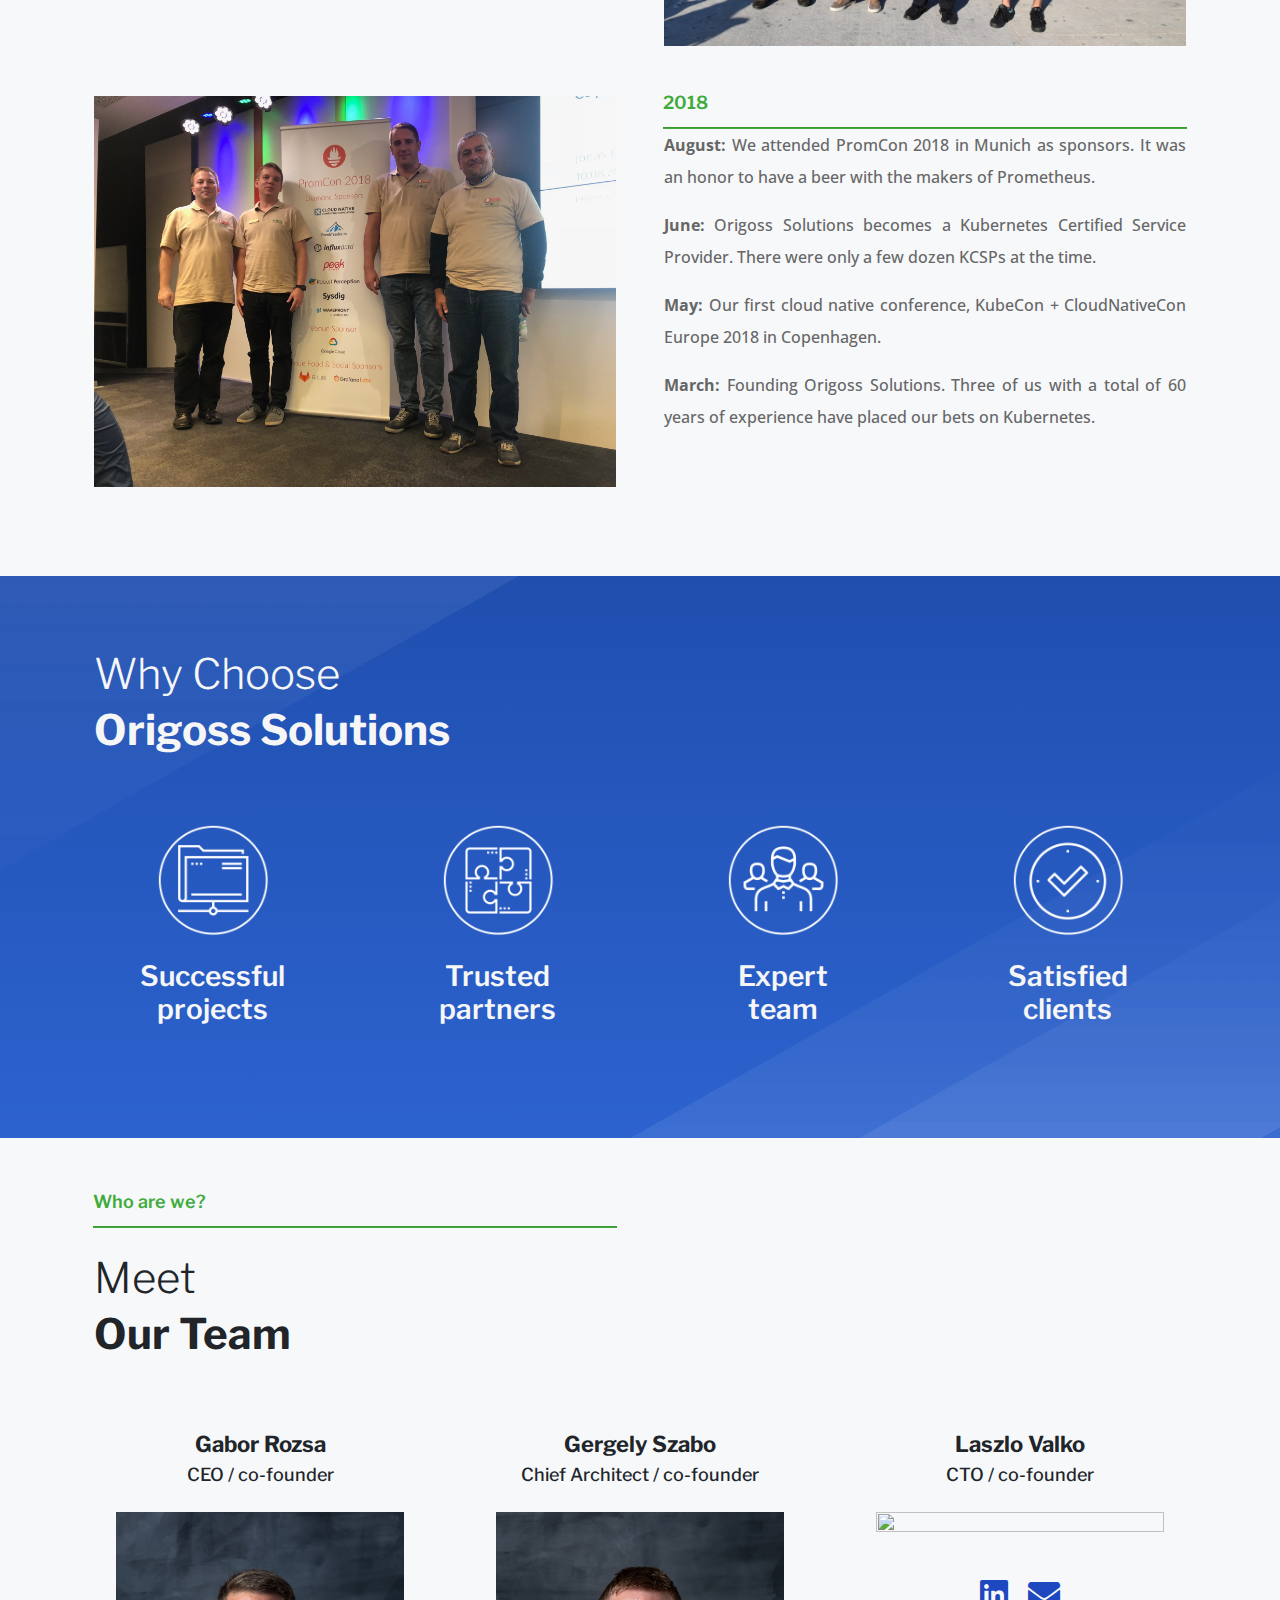
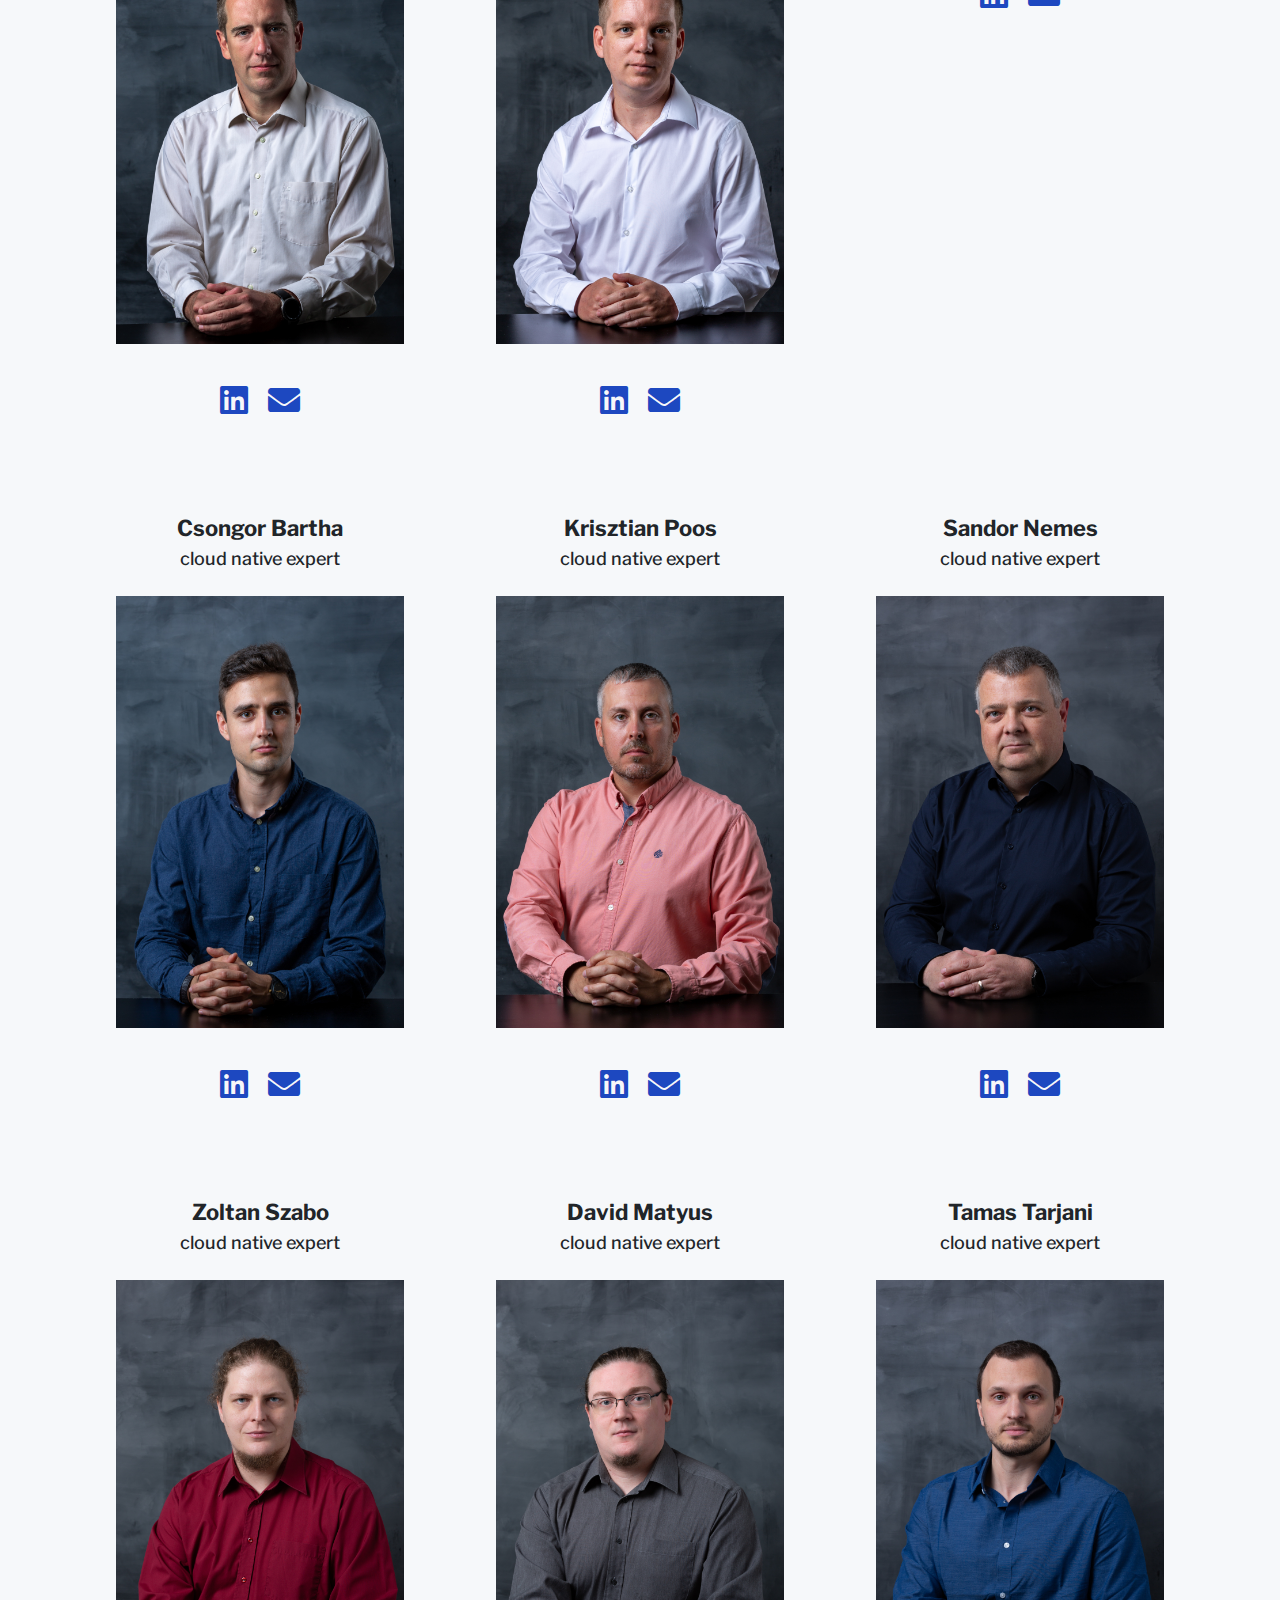
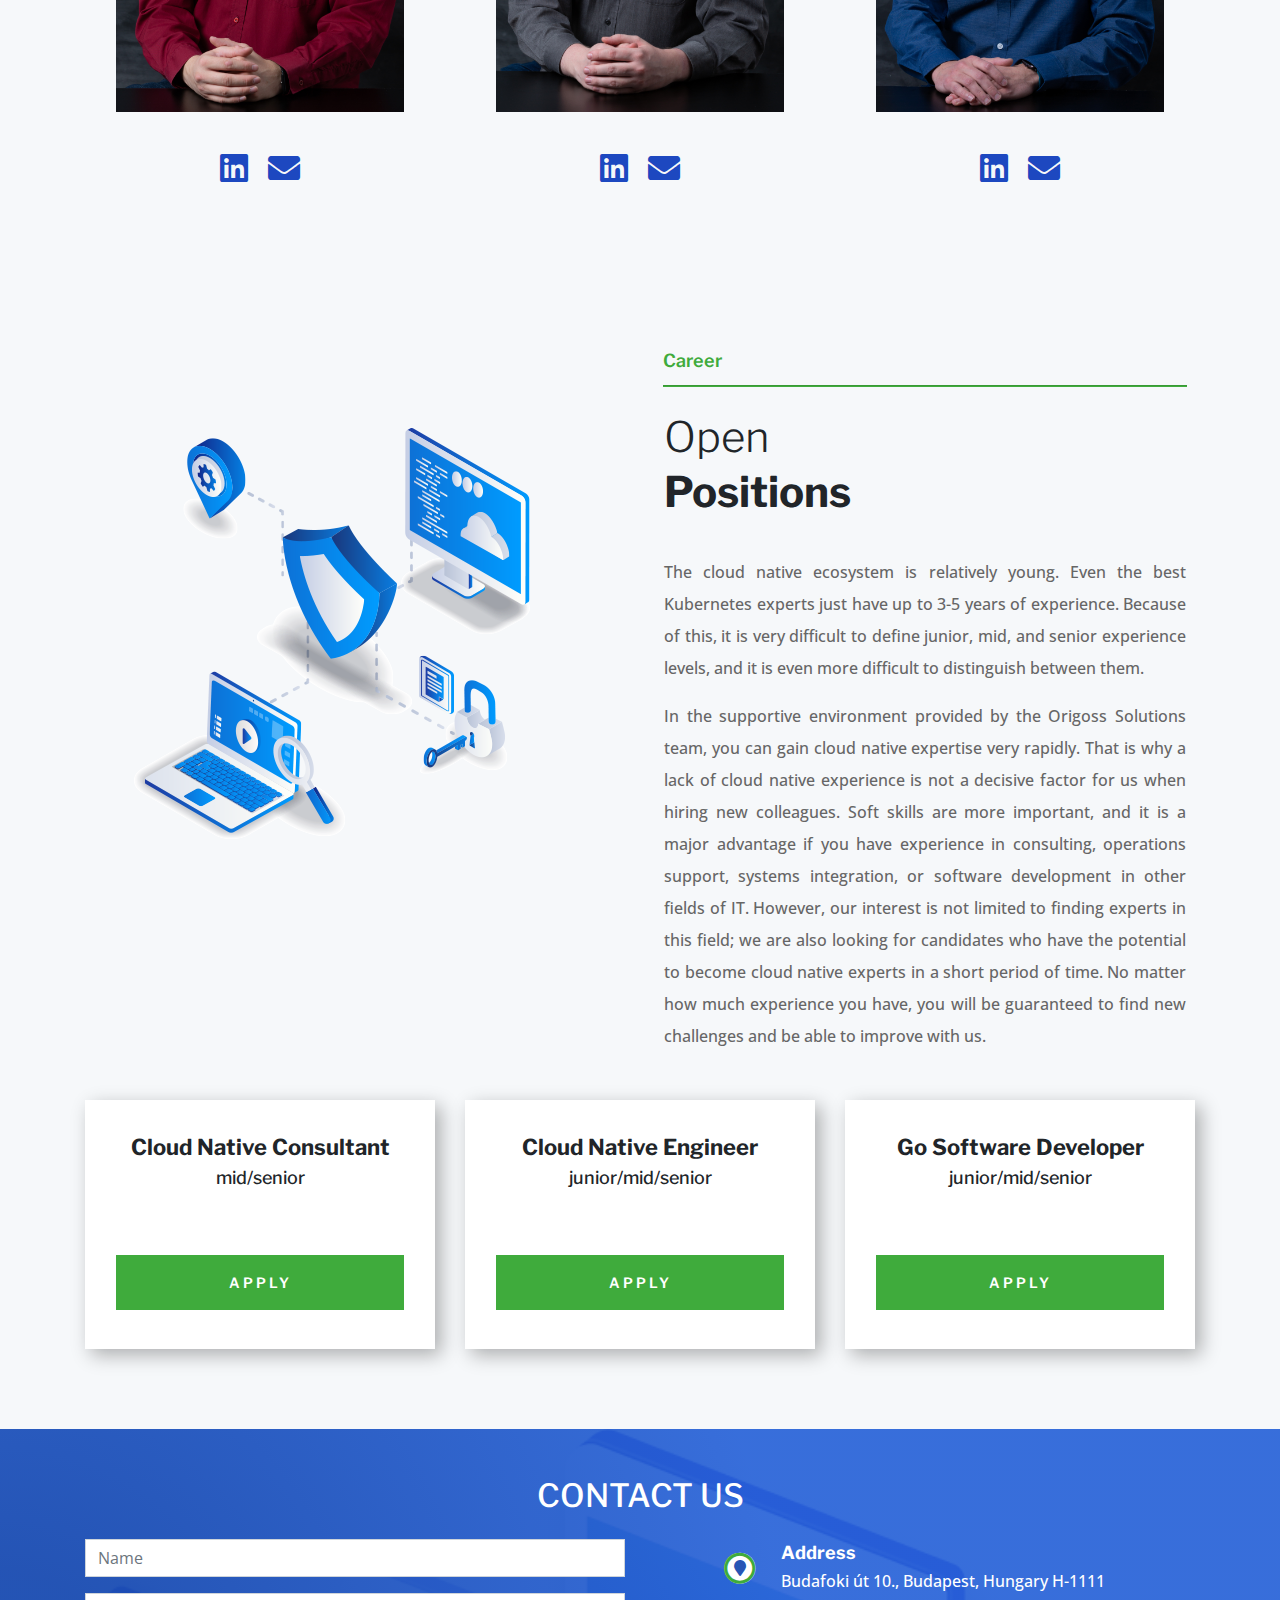
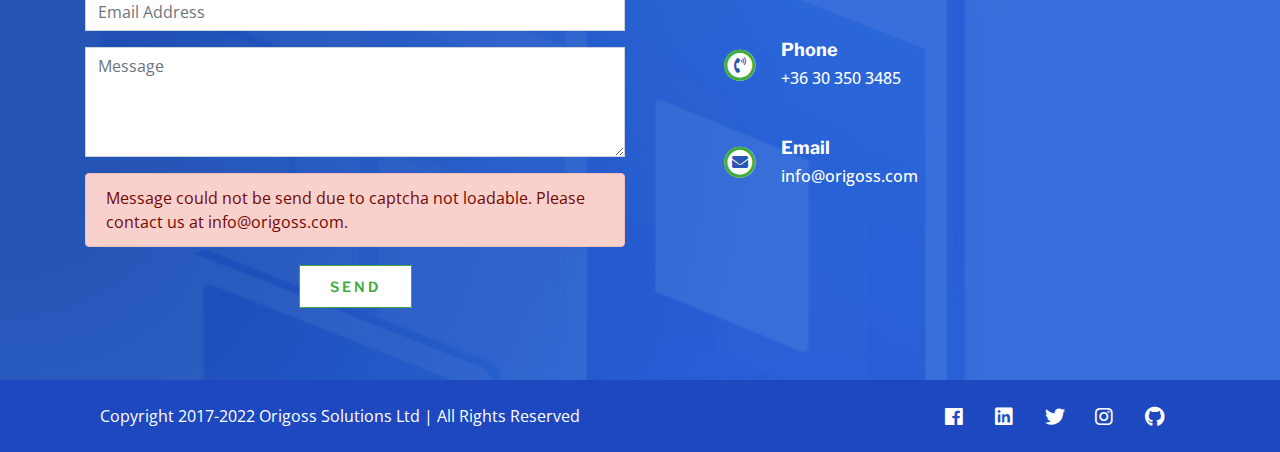
==== commit bee8ef72: "new address" ====
--- a/about/index.html
+++ b/about/index.html
@@ -11,7 +11,7 @@
 btn- info" href=/about/#form>APPLY</a></center></div><center></center></div></td></tr></table></div><div class=col-md-4 style=margin-bottom:32px><table style=width:100%;height:100%><tr style="height:100%;border-left:4px;margin:0;border-collapse:separate;border-spacing:0;background-color:#fff;box-shadow:6px 6px 18px 0 rgba(0,0,0,.3)"><td width=100% height=100% valign=top><div style=margin:30px><h4 class=text-body style="line-height:1.5em;margin:0;padding:0;border:0;outline:0;font-size:22px;vertical-align:baseline;background:0 0;text-align:center;font-weight:700">Cloud Native Engineer</h4><h6 class=text-body style="line-height:1.5em;margin:0;padding:0;border:0;outline:0;font-size:18px;vertical-align:baseline;background:0 0;text-align:center;font-weight:500">junior/mid/senior</h6><br><div class=text-body><span style=font-size:100%;line-height:2em;color:#666;font-weight:500><br></span></div><div class="justify-content-start text-center"><center><a class="btn et_pb_button_1 my-2
 btn- info" href=/about/#form>APPLY</a></center></div><center></center></div></td></tr></table></div><div class=col-md-4 style=margin-bottom:32px><table style=width:100%;height:100%><tr style="height:100%;border-left:4px;margin:0;border-collapse:separate;border-spacing:0;background-color:#fff;box-shadow:6px 6px 18px 0 rgba(0,0,0,.3)"><td width=100% height=100% valign=top><div style=margin:30px><h4 class=text-body style="line-height:1.5em;margin:0;padding:0;border:0;outline:0;font-size:22px;vertical-align:baseline;background:0 0;text-align:center;font-weight:700">Go Software Developer</h4><h6 class=text-body style="line-height:1.5em;margin:0;padding:0;border:0;outline:0;font-size:18px;vertical-align:baseline;background:0 0;text-align:center;font-weight:500">junior/mid/senior</h6><br><div class=text-body><span style=font-size:100%;line-height:2em;color:#666;font-weight:500><br></span></div><div class="justify-content-start text-center"><center><a class="btn et_pb_button_1 my-2
 btn- info" href=/about/#form>APPLY</a></center></div><center></center></div></td></tr></table></div></div></div></div></section><section id=form class=fragment><div class=container-fluid style="background-size:100%;background-position:100% 0;background-repeat:no-repeat;background-image:radial-gradient(circle at left,rgba(25,75,177,0.95) 10%,rgba(35,95,215,0.9) 60%),url(/images/software-23_grayscale.png)!important"><div class="container py-5"><div class="title-container row mx-0"><div class="title col px-0 text-center text-white"><h2>CONTACT US</h2></div></div><div class=row><div class=col-12><form class="contact position-relative" method=post name=defaultContact id=defaultContact action=https://formspree.io/f/xknplezy data-has-formspree=true><div class="row py-3 should-fade"><div class=col-md-6><div class=form-group><input id=name name=name class=form-control type=text placeholder=Name style=border-radius:0 required><div class=px-2 data-error id=name-error></div></div><div class=form-group><input id=email name=email class=form-control type=text placeholder="Email Address" style=border-radius:0 required><div class=px-2 data-error id=email-error></div></div><div class=form-group><textarea id=message name=message class="form-control text-dark" type=text placeholder=Message style=border-radius:0 rows=4 required></textarea><div class=px-2 data-error id=message-error></div></div><div class="captcha-error alert alert-danger d-none" id=captcha-error>Message could not be send due to captcha not loadable. Please contact us at info@origoss.com.</div><div class="generic-error alert alert-danger d-none" id=generic-error>Message could not be send. Please contact us at <a href=mailto:info@origoss.com>info@origoss.com</a> instead.</div><noscript><div class="alert alert-danger py-2" id=js-error>Message can not be send with javascript disabled. Please contact us at info@origoss.com.</div></noscript><div class=center><div class=g-recaptcha-container><span class=filler></span><button id=html_element class="btn et_pb_button_x m-2 submit-btn" type=submit disabled>Send</button>
-<span class=filler></span></div></div></div><div class=col-md-6><div class="row justify-content-start text-center"><table style=width:100%><tr style=border-left:4px;border-collapse:separate;border-spacing:0><td width=1% style="padding:0 20px 40px 80px"><span class="fa-stack fa-1x"><i class="fa fa-circle fa-stack-2x" style=color:#fff></i><i class="far fa-circle fa-stack-2x" style=color:#3fab3c;border-radius:10%;border:30px></i><i class="fas fa-map-marker fa-stack-1x fa-inverse" style=color:rgba(25,75,177,.95)></i></span></td><td style=padding-top:0;padding-bottom:40px><div style=margin-left:0;margin-right:30px;text-align:left><table style=margin:0;padding:0;border-spacing:0><tr style=margin:0;padding:0;border-spacing:0><td style=text-align:left;margin:0;padding:0;border-spacing:0><h4 style="line-height:1.5em;margin:0;padding:0;border:0;outline:0;font-size:18px;vertical-align:baseline;background:0 0;text-align:left;color:#fff;font-weight:700">Address</h4></td></tr><tr style=margin:0;padding:0;border-spacing:0><td style=text-align:left;margin:0;padding:0;border-spacing:0><span style="line-height:1.9em;margin:0;padding:0;border:0;outline:0;font-size:100%;vertical-align:baseline;background:0 0;text-align:left;color:#fff;font-weight:500">Kruspér utca 6-8., Budapest, Hungary H-1111</span></td></tr></table></div></td></tr></table></div><div class="row justify-content-start text-center"><table style=width:100%><tr style=border-left:4px;border-collapse:separate;border-spacing:0><td width=1% style="padding:0 20px 40px 80px"><span class="fa-stack fa-1x"><i class="fa fa-circle fa-stack-2x" style=color:#fff></i><i class="far fa-circle fa-stack-2x" style=color:#3fab3c;border-radius:10%;border:30px></i><i class="fas fa-phone-volume fa-stack-1x fa-inverse" style=color:rgba(25,75,177,.95)></i></span></td><td style=padding-top:0;padding-bottom:40px><div style=margin-left:0;margin-right:30px;text-align:left><table style=margin:0;padding:0;border-spacing:0><tr style=margin:0;padding:0;border-spacing:0><td style=text-align:left;margin:0;padding:0;border-spacing:0><h4 style="line-height:1.5em;margin:0;padding:0;border:0;outline:0;font-size:18px;vertical-align:baseline;background:0 0;text-align:left;color:#fff;font-weight:700">Phone</h4></td></tr><tr style=margin:0;padding:0;border-spacing:0><td style=text-align:left;margin:0;padding:0;border-spacing:0><span style="line-height:1.9em;margin:0;padding:0;border:0;outline:0;font-size:100%;vertical-align:baseline;background:0 0;text-align:left;color:#fff;font-weight:500"><a href=tel:+36%2030%20350%203485 style=text-decoration:none;color:#fff>+36 30 350 3485</a></span></td></tr></table></div></td></tr></table></div><div class="row justify-content-start text-center"><table style=width:100%><tr style=border-left:4px;border-collapse:separate;border-spacing:0><td width=1% style="padding:0 20px 40px 80px"><span class="fa-stack fa-1x"><i class="fa fa-circle fa-stack-2x" style=color:#fff></i><i class="far fa-circle fa-stack-2x" style=color:#3fab3c;border-radius:10%;border:30px></i><i class="fas fa-envelope fa-stack-1x fa-inverse" style=color:rgba(25,75,177,.95)></i></span></td><td style=padding-top:0;padding-bottom:40px><div style=margin-left:0;margin-right:30px;text-align:left><table style=margin:0;padding:0;border-spacing:0><tr style=margin:0;padding:0;border-spacing:0><td style=text-align:left;margin:0;padding:0;border-spacing:0><h4 style="line-height:1.5em;margin:0;padding:0;border:0;outline:0;font-size:18px;vertical-align:baseline;background:0 0;text-align:left;color:#fff;font-weight:700">Email</h4></td></tr><tr style=margin:0;padding:0;border-spacing:0><td style=text-align:left;margin:0;padding:0;border-spacing:0><span style="line-height:1.9em;margin:0;padding:0;border:0;outline:0;font-size:100%;vertical-align:baseline;background:0 0;text-align:left;color:#fff;font-weight:500"><a href=mailto:info@origoss.com style=text-decoration:none;color:#fff>info@origoss.com</a></span></td></tr></table></div></td></tr></table></div></div><div class="col-lg-12 text-center"></div></div><input type=hidden name=page value=/about/>
+<span class=filler></span></div></div></div><div class=col-md-6><div class="row justify-content-start text-center"><table style=width:100%><tr style=border-left:4px;border-collapse:separate;border-spacing:0><td width=1% style="padding:0 20px 40px 80px"><span class="fa-stack fa-1x"><i class="fa fa-circle fa-stack-2x" style=color:#fff></i><i class="far fa-circle fa-stack-2x" style=color:#3fab3c;border-radius:10%;border:30px></i><i class="fas fa-map-marker fa-stack-1x fa-inverse" style=color:rgba(25,75,177,.95)></i></span></td><td style=padding-top:0;padding-bottom:40px><div style=margin-left:0;margin-right:30px;text-align:left><table style=margin:0;padding:0;border-spacing:0><tr style=margin:0;padding:0;border-spacing:0><td style=text-align:left;margin:0;padding:0;border-spacing:0><h4 style="line-height:1.5em;margin:0;padding:0;border:0;outline:0;font-size:18px;vertical-align:baseline;background:0 0;text-align:left;color:#fff;font-weight:700">Address</h4></td></tr><tr style=margin:0;padding:0;border-spacing:0><td style=text-align:left;margin:0;padding:0;border-spacing:0><span style="line-height:1.9em;margin:0;padding:0;border:0;outline:0;font-size:100%;vertical-align:baseline;background:0 0;text-align:left;color:#fff;font-weight:500">Budafoki út 10., Budapest, Hungary H-1111</span></td></tr></table></div></td></tr></table></div><div class="row justify-content-start text-center"><table style=width:100%><tr style=border-left:4px;border-collapse:separate;border-spacing:0><td width=1% style="padding:0 20px 40px 80px"><span class="fa-stack fa-1x"><i class="fa fa-circle fa-stack-2x" style=color:#fff></i><i class="far fa-circle fa-stack-2x" style=color:#3fab3c;border-radius:10%;border:30px></i><i class="fas fa-phone-volume fa-stack-1x fa-inverse" style=color:rgba(25,75,177,.95)></i></span></td><td style=padding-top:0;padding-bottom:40px><div style=margin-left:0;margin-right:30px;text-align:left><table style=margin:0;padding:0;border-spacing:0><tr style=margin:0;padding:0;border-spacing:0><td style=text-align:left;margin:0;padding:0;border-spacing:0><h4 style="line-height:1.5em;margin:0;padding:0;border:0;outline:0;font-size:18px;vertical-align:baseline;background:0 0;text-align:left;color:#fff;font-weight:700">Phone</h4></td></tr><tr style=margin:0;padding:0;border-spacing:0><td style=text-align:left;margin:0;padding:0;border-spacing:0><span style="line-height:1.9em;margin:0;padding:0;border:0;outline:0;font-size:100%;vertical-align:baseline;background:0 0;text-align:left;color:#fff;font-weight:500"><a href=tel:+36%2030%20350%203485 style=text-decoration:none;color:#fff>+36 30 350 3485</a></span></td></tr></table></div></td></tr></table></div><div class="row justify-content-start text-center"><table style=width:100%><tr style=border-left:4px;border-collapse:separate;border-spacing:0><td width=1% style="padding:0 20px 40px 80px"><span class="fa-stack fa-1x"><i class="fa fa-circle fa-stack-2x" style=color:#fff></i><i class="far fa-circle fa-stack-2x" style=color:#3fab3c;border-radius:10%;border:30px></i><i class="fas fa-envelope fa-stack-1x fa-inverse" style=color:rgba(25,75,177,.95)></i></span></td><td style=padding-top:0;padding-bottom:40px><div style=margin-left:0;margin-right:30px;text-align:left><table style=margin:0;padding:0;border-spacing:0><tr style=margin:0;padding:0;border-spacing:0><td style=text-align:left;margin:0;padding:0;border-spacing:0><h4 style="line-height:1.5em;margin:0;padding:0;border:0;outline:0;font-size:18px;vertical-align:baseline;background:0 0;text-align:left;color:#fff;font-weight:700">Email</h4></td></tr><tr style=margin:0;padding:0;border-spacing:0><td style=text-align:left;margin:0;padding:0;border-spacing:0><span style="line-height:1.9em;margin:0;padding:0;border:0;outline:0;font-size:100%;vertical-align:baseline;background:0 0;text-align:left;color:#fff;font-weight:500"><a href=mailto:info@origoss.com style=text-decoration:none;color:#fff>info@origoss.com</a></span></td></tr></table></div></td></tr></table></div></div><div class="col-lg-12 text-center"></div></div><input type=hidden name=page value=/about/>
 <input type=hidden name=site value=/about/>
 <input type=hidden name=_next value=/thankyou/>
 <input type=hidden name=domain value=origoss.com><div class="generic-success mb-0 mb-3 hidden" id=generic-success><div class="alert alert-success">Thank you for awesomely contacting us.</div><span class="btn btn-primary" data-action=return-form>Return</span></div></form><script src="https://www.google.com/recaptcha/api.js?onload=onloadCallback&render=explicit" async defer></script></div></div></div></div></section><footer class="overlay fragment container-fluid bg-primary" id=copyright><div class=container><div class="row py-3"><div class=col-md><div class="row mx-0 my-2 justify-content-center text-center text-lg-none text-white"><div class="row mx-0 mr-lg-auto justify-content-center"><div class="col-auto copyright-notice">Copyright 2017-2022 Origoss Solutions Ltd | All Rights Reserved</div></div></div></div><div class=col-md><div class="row mx-0 my-2 justify-content-center"><ul class="nav ml-lg-auto" style=line-height:1.25em><li class=nav-item><span class=fa-stack style=height:1.2em;font-size:1.25em;line-height:1.25em title=facebook><a href=https://www.facebook.com/origoss/ class="ignore-color-change text-dark"><i class="fab fa-facebook text-white"></i><span class=sr-only>facebook</span></a></span></li><li class=nav-item><span class=fa-stack style=height:1.2em;font-size:1.25em;line-height:1.25em title=linkedin><a href=https://www.linkedin.com/company/origoss/ class="ignore-color-change text-dark"><i class="fab fa-linkedin text-white"></i><span class=sr-only>linkedin</span></a></span></li><li class=nav-item><span class=fa-stack style=height:1.2em;font-size:1.25em;line-height:1.25em title=twitter><a href=https://twitter.com/origoss_com class="ignore-color-change text-dark"><i class="fab fa-twitter text-white"></i><span class=sr-only>twitter</span></a></span></li><li class=nav-item><span class=fa-stack style=height:1.2em;font-size:1.25em;line-height:1.25em title=instagram><a href=https://www.instagram.com/origoss.io/ class="ignore-color-change text-dark"><i class="fab fa-instagram text-white"></i><span class=sr-only>instagram</span></a></span></li><li class=nav-item><span class=fa-stack style=height:1.2em;font-size:1.25em;line-height:1.25em title=github><a href=https://github.com/origoss class="ignore-color-change text-dark"><i class="fab fa-github text-white"></i><span class=sr-only>github</span></a></span></li></ul></div></div></div></div></footer><div id=react></div><script async defer src=/scripts/syna-main.min.4a4e6f6f53a8bfc964a2af963774d43ab002eb5c1b1c18931e04cd89d23b36c9.js></script><script async defer src=/scripts/syna-hero.min.97a3fff0c67d9da74ebdd6af2640d8a9cde6200539e8c3b2c091b7fc6644420e.js></script><script async defer src=/scripts/syna-contact.min.9e9ca819e55bddeb9d50bfb5fca8fb810aec31c09deb2a37b4737be011eeddc9.js></script><link rel=stylesheet href=/></body></html>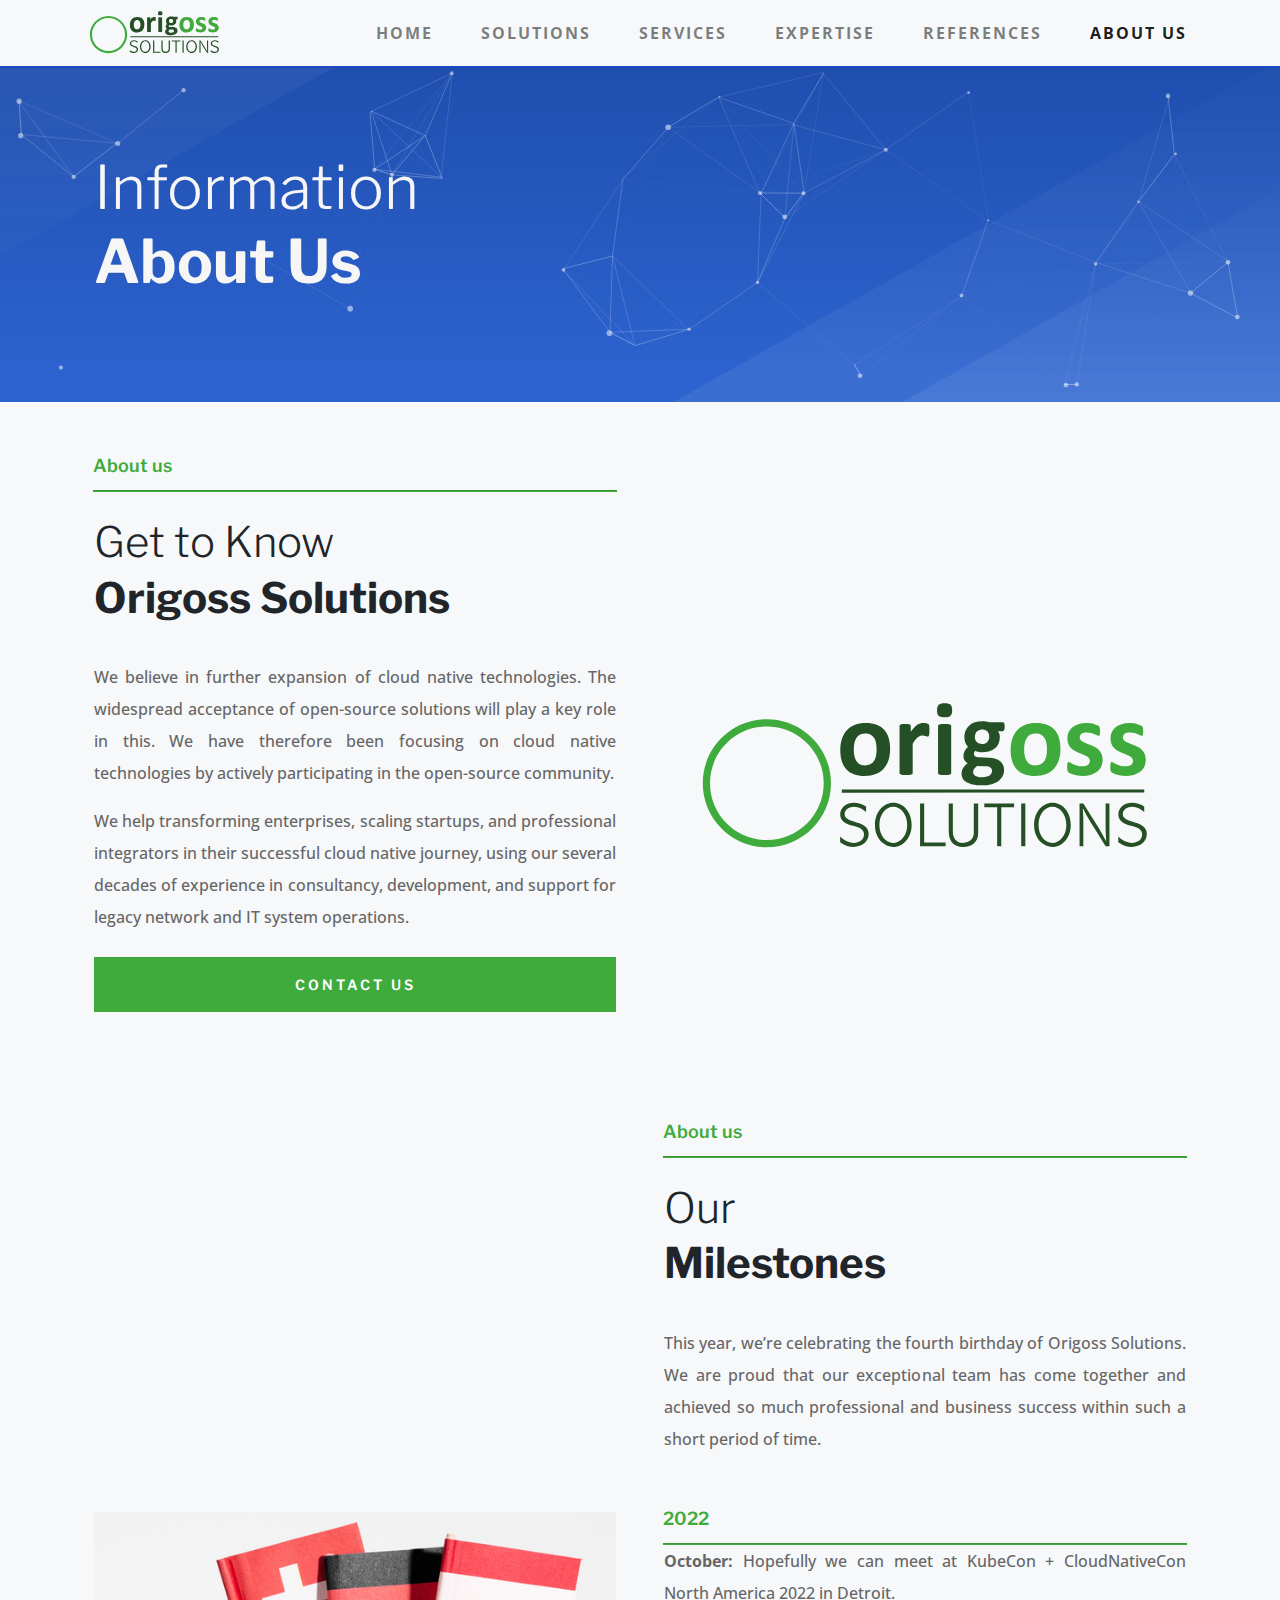
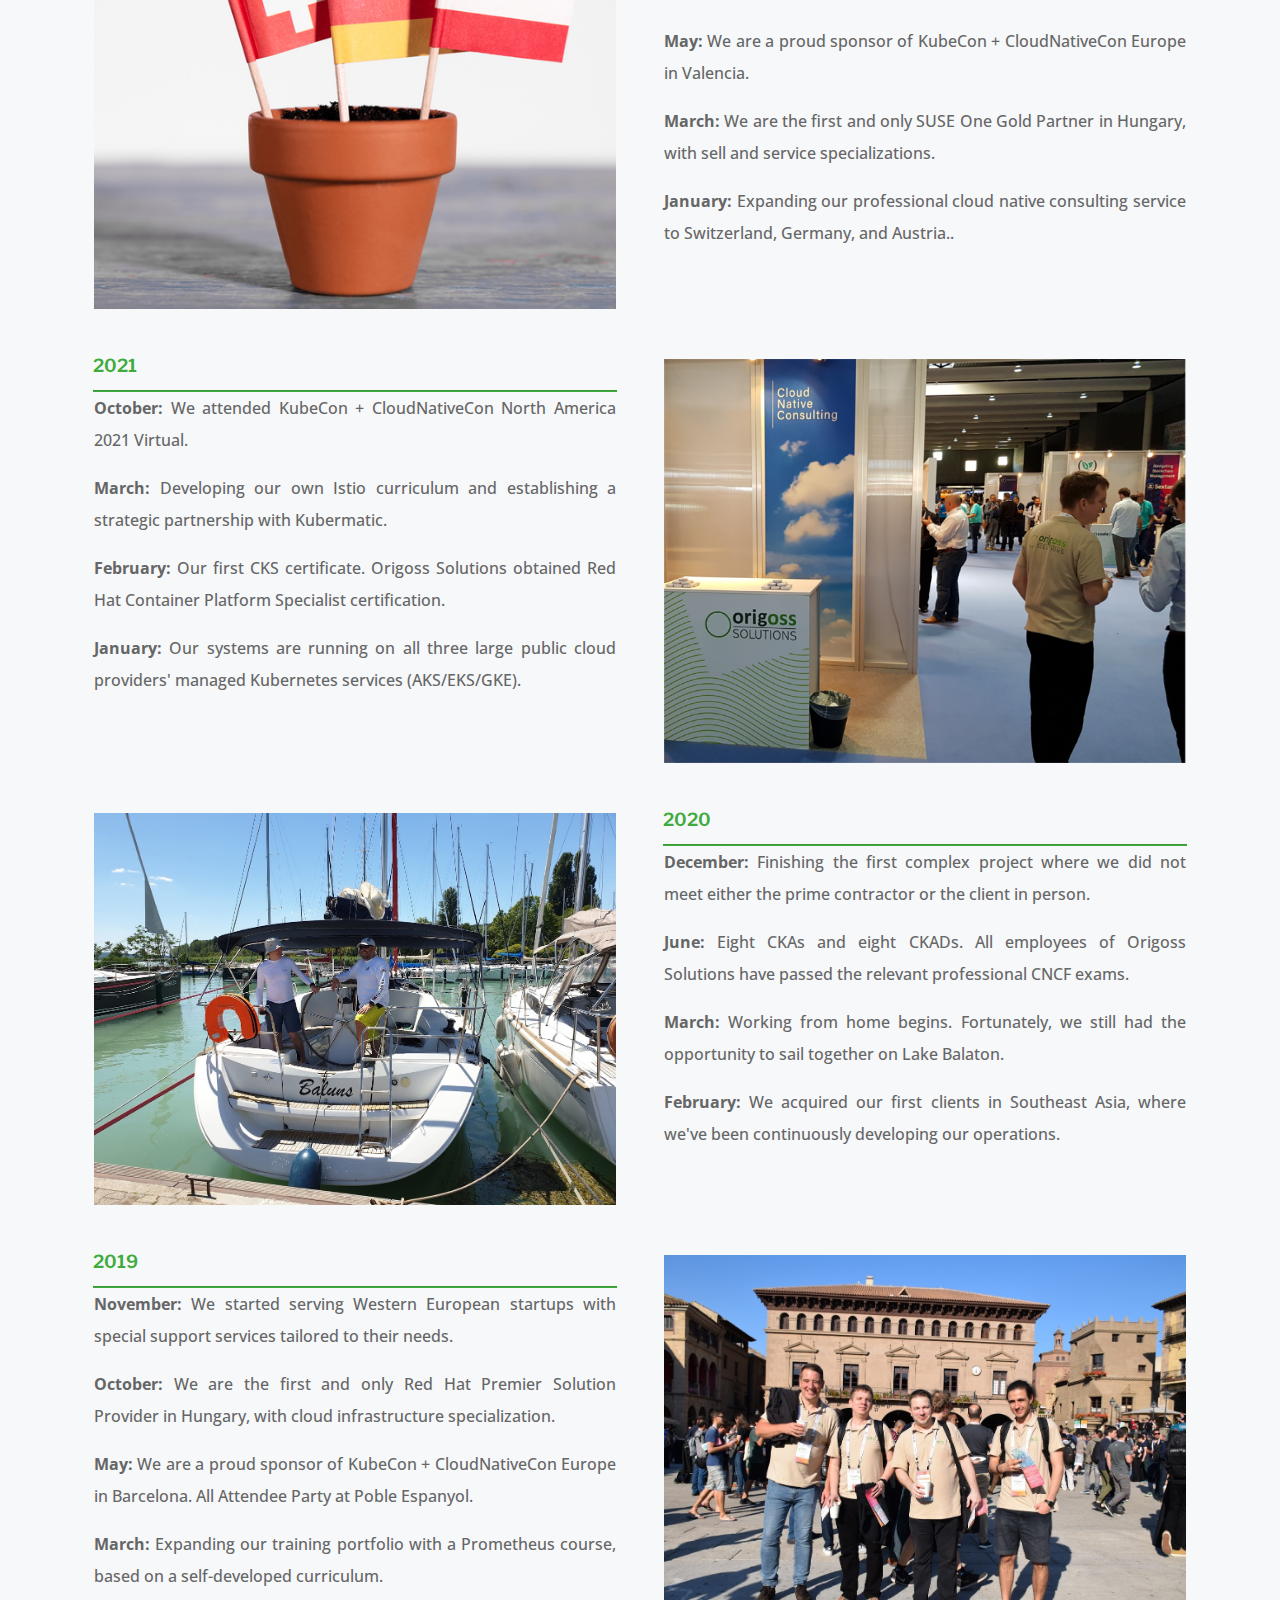
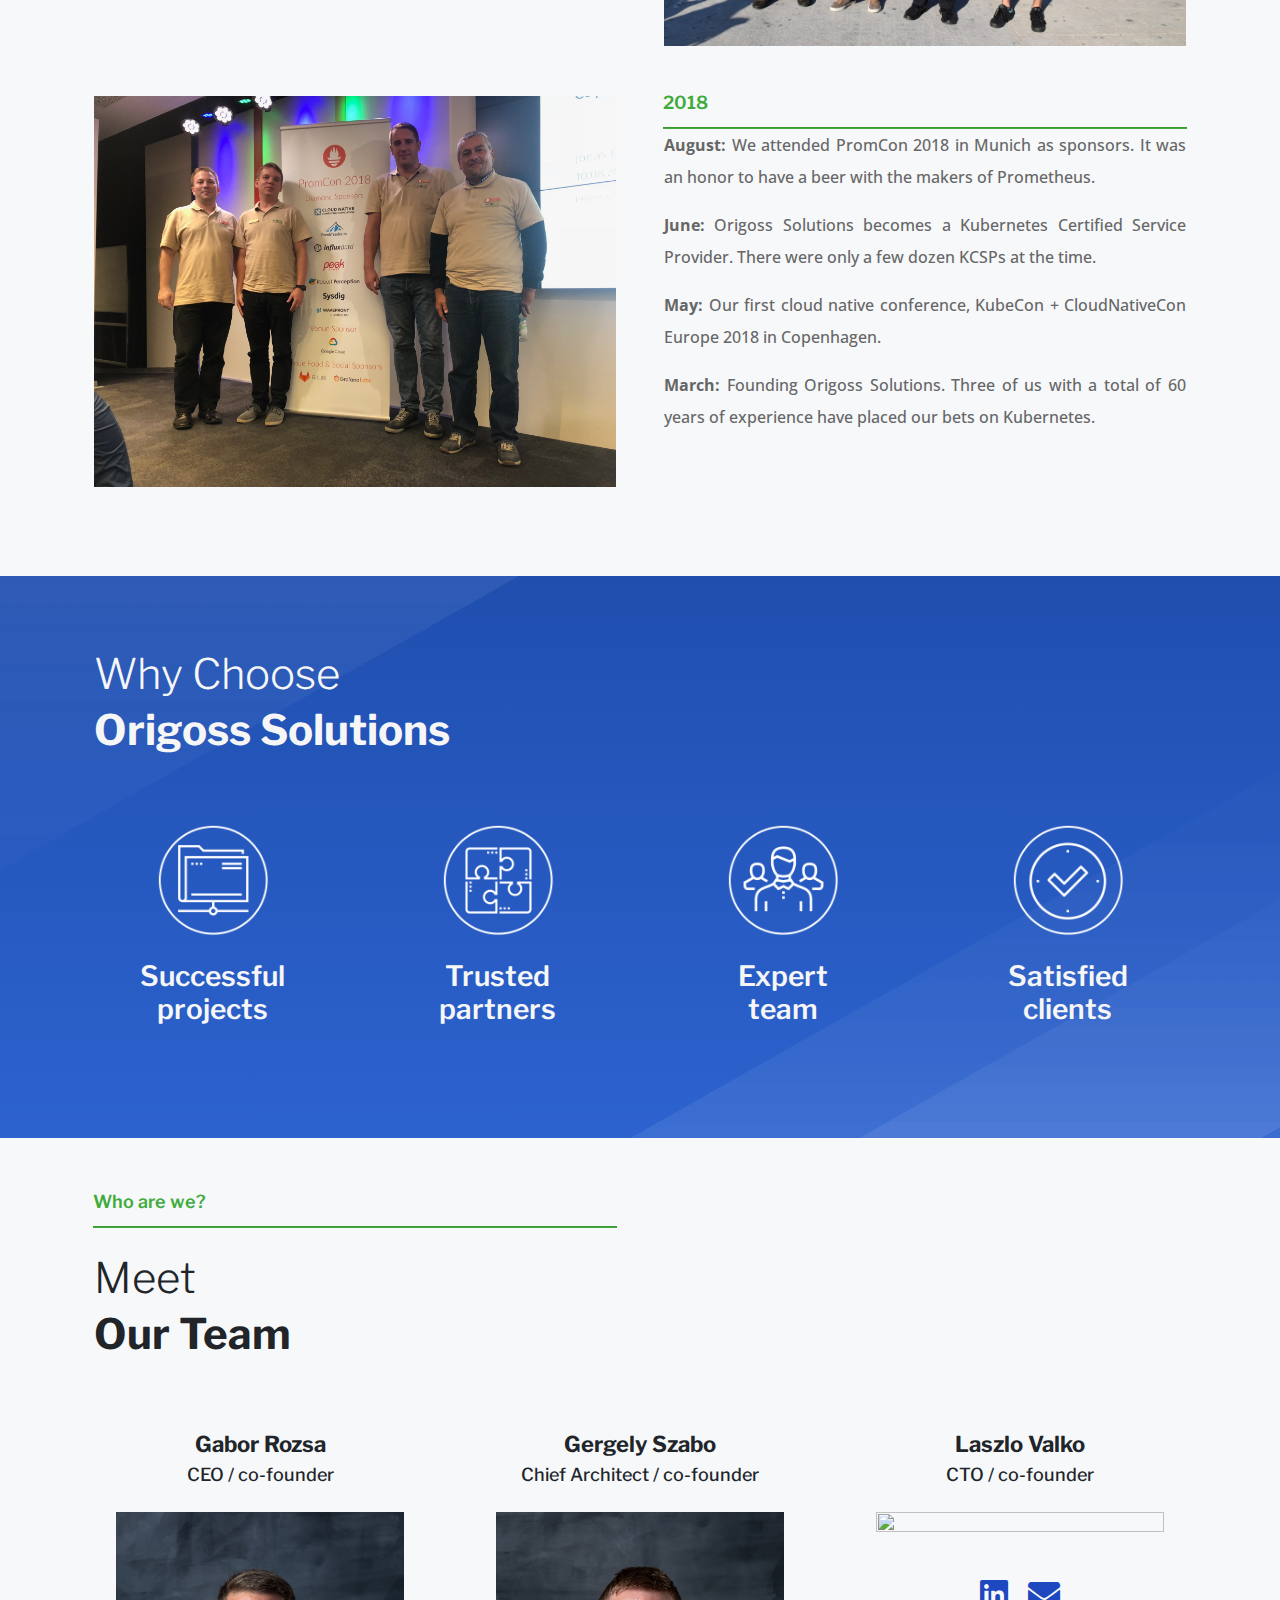
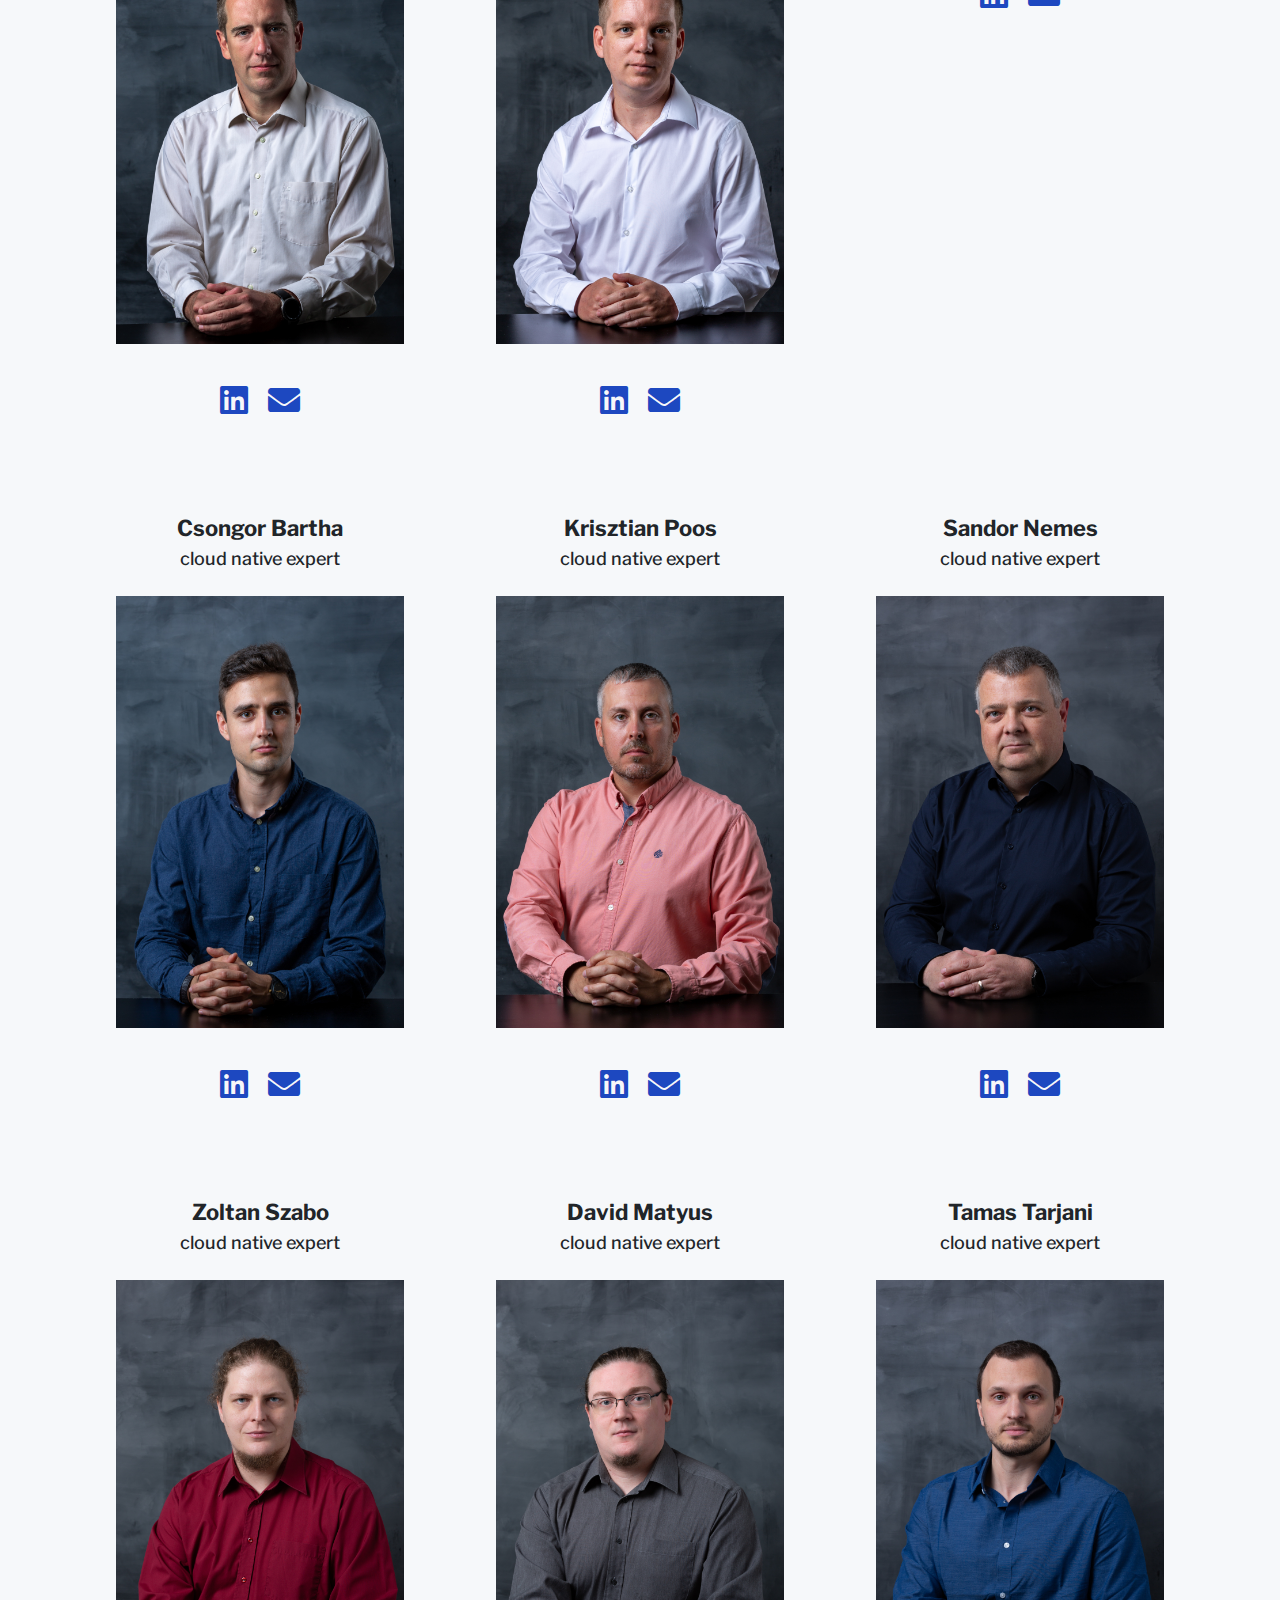
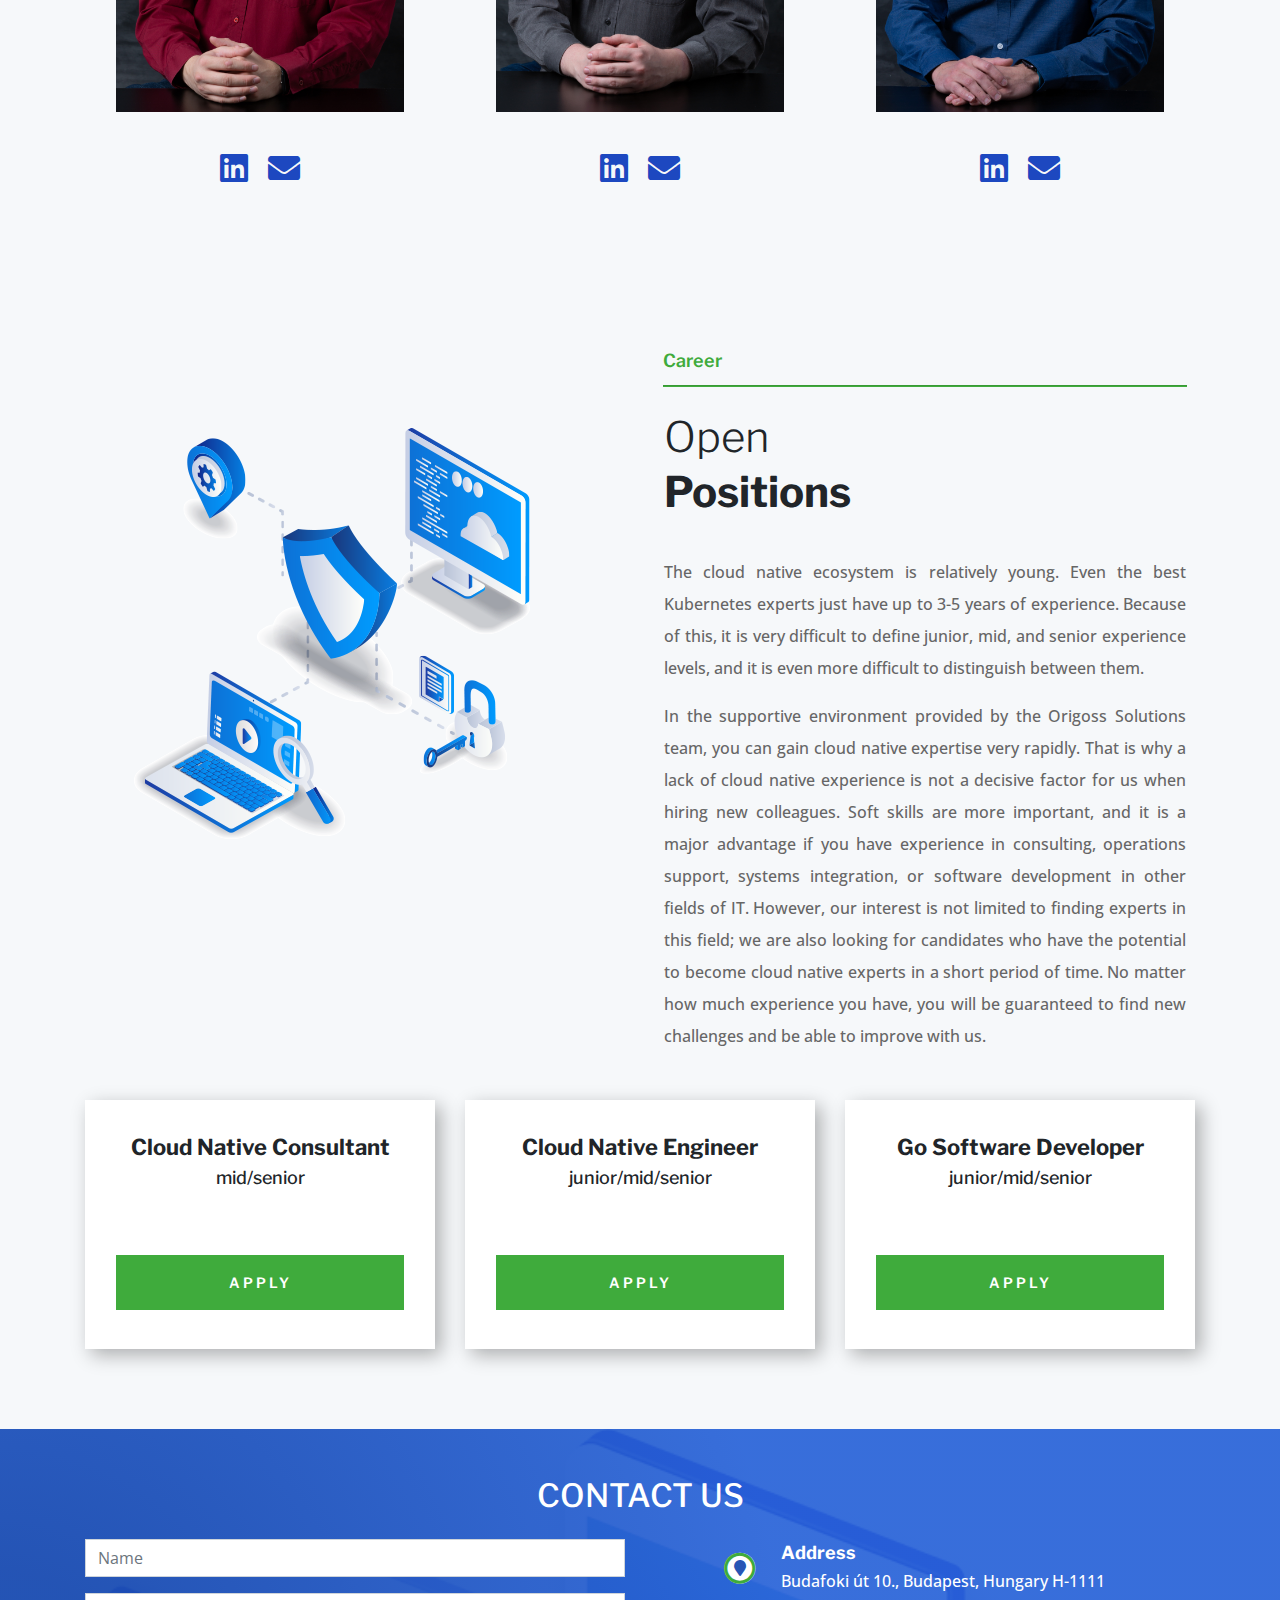
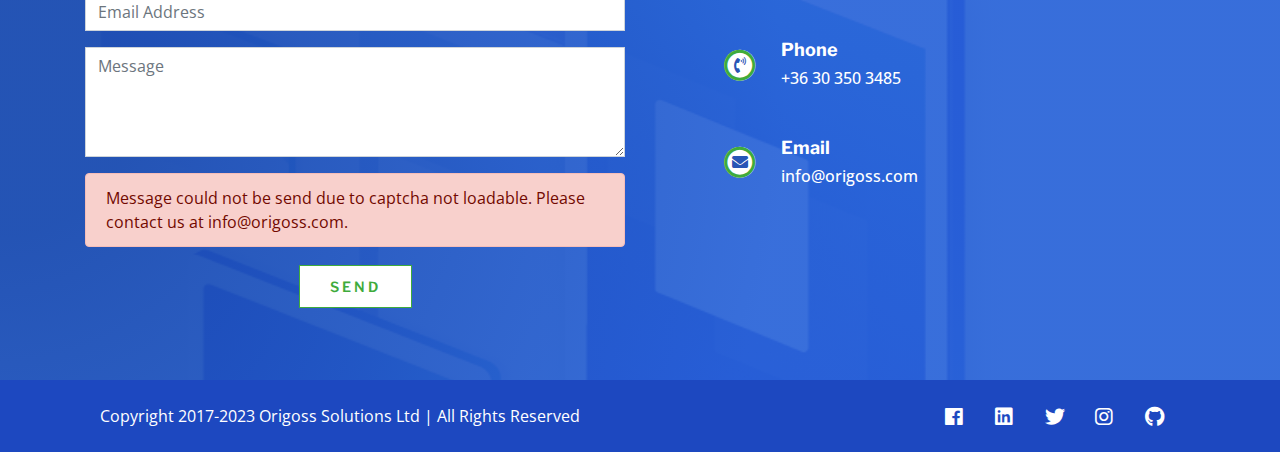
==== commit d4ead98d: "Update Copyright" ====
--- a/about/index.html
+++ b/about/index.html
@@ -14,4 +14,4 @@
 <span class=filler></span></div></div></div><div class=col-md-6><div class="row justify-content-start text-center"><table style=width:100%><tr style=border-left:4px;border-collapse:separate;border-spacing:0><td width=1% style="padding:0 20px 40px 80px"><span class="fa-stack fa-1x"><i class="fa fa-circle fa-stack-2x" style=color:#fff></i><i class="far fa-circle fa-stack-2x" style=color:#3fab3c;border-radius:10%;border:30px></i><i class="fas fa-map-marker fa-stack-1x fa-inverse" style=color:rgba(25,75,177,.95)></i></span></td><td style=padding-top:0;padding-bottom:40px><div style=margin-left:0;margin-right:30px;text-align:left><table style=margin:0;padding:0;border-spacing:0><tr style=margin:0;padding:0;border-spacing:0><td style=text-align:left;margin:0;padding:0;border-spacing:0><h4 style="line-height:1.5em;margin:0;padding:0;border:0;outline:0;font-size:18px;vertical-align:baseline;background:0 0;text-align:left;color:#fff;font-weight:700">Address</h4></td></tr><tr style=margin:0;padding:0;border-spacing:0><td style=text-align:left;margin:0;padding:0;border-spacing:0><span style="line-height:1.9em;margin:0;padding:0;border:0;outline:0;font-size:100%;vertical-align:baseline;background:0 0;text-align:left;color:#fff;font-weight:500">Budafoki út 10., Budapest, Hungary H-1111</span></td></tr></table></div></td></tr></table></div><div class="row justify-content-start text-center"><table style=width:100%><tr style=border-left:4px;border-collapse:separate;border-spacing:0><td width=1% style="padding:0 20px 40px 80px"><span class="fa-stack fa-1x"><i class="fa fa-circle fa-stack-2x" style=color:#fff></i><i class="far fa-circle fa-stack-2x" style=color:#3fab3c;border-radius:10%;border:30px></i><i class="fas fa-phone-volume fa-stack-1x fa-inverse" style=color:rgba(25,75,177,.95)></i></span></td><td style=padding-top:0;padding-bottom:40px><div style=margin-left:0;margin-right:30px;text-align:left><table style=margin:0;padding:0;border-spacing:0><tr style=margin:0;padding:0;border-spacing:0><td style=text-align:left;margin:0;padding:0;border-spacing:0><h4 style="line-height:1.5em;margin:0;padding:0;border:0;outline:0;font-size:18px;vertical-align:baseline;background:0 0;text-align:left;color:#fff;font-weight:700">Phone</h4></td></tr><tr style=margin:0;padding:0;border-spacing:0><td style=text-align:left;margin:0;padding:0;border-spacing:0><span style="line-height:1.9em;margin:0;padding:0;border:0;outline:0;font-size:100%;vertical-align:baseline;background:0 0;text-align:left;color:#fff;font-weight:500"><a href=tel:+36%2030%20350%203485 style=text-decoration:none;color:#fff>+36 30 350 3485</a></span></td></tr></table></div></td></tr></table></div><div class="row justify-content-start text-center"><table style=width:100%><tr style=border-left:4px;border-collapse:separate;border-spacing:0><td width=1% style="padding:0 20px 40px 80px"><span class="fa-stack fa-1x"><i class="fa fa-circle fa-stack-2x" style=color:#fff></i><i class="far fa-circle fa-stack-2x" style=color:#3fab3c;border-radius:10%;border:30px></i><i class="fas fa-envelope fa-stack-1x fa-inverse" style=color:rgba(25,75,177,.95)></i></span></td><td style=padding-top:0;padding-bottom:40px><div style=margin-left:0;margin-right:30px;text-align:left><table style=margin:0;padding:0;border-spacing:0><tr style=margin:0;padding:0;border-spacing:0><td style=text-align:left;margin:0;padding:0;border-spacing:0><h4 style="line-height:1.5em;margin:0;padding:0;border:0;outline:0;font-size:18px;vertical-align:baseline;background:0 0;text-align:left;color:#fff;font-weight:700">Email</h4></td></tr><tr style=margin:0;padding:0;border-spacing:0><td style=text-align:left;margin:0;padding:0;border-spacing:0><span style="line-height:1.9em;margin:0;padding:0;border:0;outline:0;font-size:100%;vertical-align:baseline;background:0 0;text-align:left;color:#fff;font-weight:500"><a href=mailto:info@origoss.com style=text-decoration:none;color:#fff>info@origoss.com</a></span></td></tr></table></div></td></tr></table></div></div><div class="col-lg-12 text-center"></div></div><input type=hidden name=page value=/about/>
 <input type=hidden name=site value=/about/>
 <input type=hidden name=_next value=/thankyou/>
-<input type=hidden name=domain value=origoss.com><div class="generic-success mb-0 mb-3 hidden" id=generic-success><div class="alert alert-success">Thank you for awesomely contacting us.</div><span class="btn btn-primary" data-action=return-form>Return</span></div></form><script src="https://www.google.com/recaptcha/api.js?onload=onloadCallback&render=explicit" async defer></script></div></div></div></div></section><footer class="overlay fragment container-fluid bg-primary" id=copyright><div class=container><div class="row py-3"><div class=col-md><div class="row mx-0 my-2 justify-content-center text-center text-lg-none text-white"><div class="row mx-0 mr-lg-auto justify-content-center"><div class="col-auto copyright-notice">Copyright 2017-2022 Origoss Solutions Ltd | All Rights Reserved</div></div></div></div><div class=col-md><div class="row mx-0 my-2 justify-content-center"><ul class="nav ml-lg-auto" style=line-height:1.25em><li class=nav-item><span class=fa-stack style=height:1.2em;font-size:1.25em;line-height:1.25em title=facebook><a href=https://www.facebook.com/origoss/ class="ignore-color-change text-dark"><i class="fab fa-facebook text-white"></i><span class=sr-only>facebook</span></a></span></li><li class=nav-item><span class=fa-stack style=height:1.2em;font-size:1.25em;line-height:1.25em title=linkedin><a href=https://www.linkedin.com/company/origoss/ class="ignore-color-change text-dark"><i class="fab fa-linkedin text-white"></i><span class=sr-only>linkedin</span></a></span></li><li class=nav-item><span class=fa-stack style=height:1.2em;font-size:1.25em;line-height:1.25em title=twitter><a href=https://twitter.com/origoss_com class="ignore-color-change text-dark"><i class="fab fa-twitter text-white"></i><span class=sr-only>twitter</span></a></span></li><li class=nav-item><span class=fa-stack style=height:1.2em;font-size:1.25em;line-height:1.25em title=instagram><a href=https://www.instagram.com/origoss.io/ class="ignore-color-change text-dark"><i class="fab fa-instagram text-white"></i><span class=sr-only>instagram</span></a></span></li><li class=nav-item><span class=fa-stack style=height:1.2em;font-size:1.25em;line-height:1.25em title=github><a href=https://github.com/origoss class="ignore-color-change text-dark"><i class="fab fa-github text-white"></i><span class=sr-only>github</span></a></span></li></ul></div></div></div></div></footer><div id=react></div><script async defer src=/scripts/syna-main.min.4a4e6f6f53a8bfc964a2af963774d43ab002eb5c1b1c18931e04cd89d23b36c9.js></script><script async defer src=/scripts/syna-hero.min.97a3fff0c67d9da74ebdd6af2640d8a9cde6200539e8c3b2c091b7fc6644420e.js></script><script async defer src=/scripts/syna-contact.min.9e9ca819e55bddeb9d50bfb5fca8fb810aec31c09deb2a37b4737be011eeddc9.js></script><link rel=stylesheet href=/></body></html>+<input type=hidden name=domain value=origoss.com><div class="generic-success mb-0 mb-3 hidden" id=generic-success><div class="alert alert-success">Thank you for awesomely contacting us.</div><span class="btn btn-primary" data-action=return-form>Return</span></div></form><script src="https://www.google.com/recaptcha/api.js?onload=onloadCallback&render=explicit" async defer></script></div></div></div></div></section><footer class="overlay fragment container-fluid bg-primary" id=copyright><div class=container><div class="row py-3"><div class=col-md><div class="row mx-0 my-2 justify-content-center text-center text-lg-none text-white"><div class="row mx-0 mr-lg-auto justify-content-center"><div class="col-auto copyright-notice">Copyright 2017-2023 Origoss Solutions Ltd | All Rights Reserved</div></div></div></div><div class=col-md><div class="row mx-0 my-2 justify-content-center"><ul class="nav ml-lg-auto" style=line-height:1.25em><li class=nav-item><span class=fa-stack style=height:1.2em;font-size:1.25em;line-height:1.25em title=facebook><a href=https://www.facebook.com/origoss/ class="ignore-color-change text-dark"><i class="fab fa-facebook text-white"></i><span class=sr-only>facebook</span></a></span></li><li class=nav-item><span class=fa-stack style=height:1.2em;font-size:1.25em;line-height:1.25em title=linkedin><a href=https://www.linkedin.com/company/origoss/ class="ignore-color-change text-dark"><i class="fab fa-linkedin text-white"></i><span class=sr-only>linkedin</span></a></span></li><li class=nav-item><span class=fa-stack style=height:1.2em;font-size:1.25em;line-height:1.25em title=twitter><a href=https://twitter.com/origoss_com class="ignore-color-change text-dark"><i class="fab fa-twitter text-white"></i><span class=sr-only>twitter</span></a></span></li><li class=nav-item><span class=fa-stack style=height:1.2em;font-size:1.25em;line-height:1.25em title=instagram><a href=https://www.instagram.com/origoss.io/ class="ignore-color-change text-dark"><i class="fab fa-instagram text-white"></i><span class=sr-only>instagram</span></a></span></li><li class=nav-item><span class=fa-stack style=height:1.2em;font-size:1.25em;line-height:1.25em title=github><a href=https://github.com/origoss class="ignore-color-change text-dark"><i class="fab fa-github text-white"></i><span class=sr-only>github</span></a></span></li></ul></div></div></div></div></footer><div id=react></div><script async defer src=/scripts/syna-main.min.4a4e6f6f53a8bfc964a2af963774d43ab002eb5c1b1c18931e04cd89d23b36c9.js></script><script async defer src=/scripts/syna-hero.min.97a3fff0c67d9da74ebdd6af2640d8a9cde6200539e8c3b2c091b7fc6644420e.js></script><script async defer src=/scripts/syna-contact.min.9e9ca819e55bddeb9d50bfb5fca8fb810aec31c09deb2a37b4737be011eeddc9.js></script><link rel=stylesheet href=/></body></html>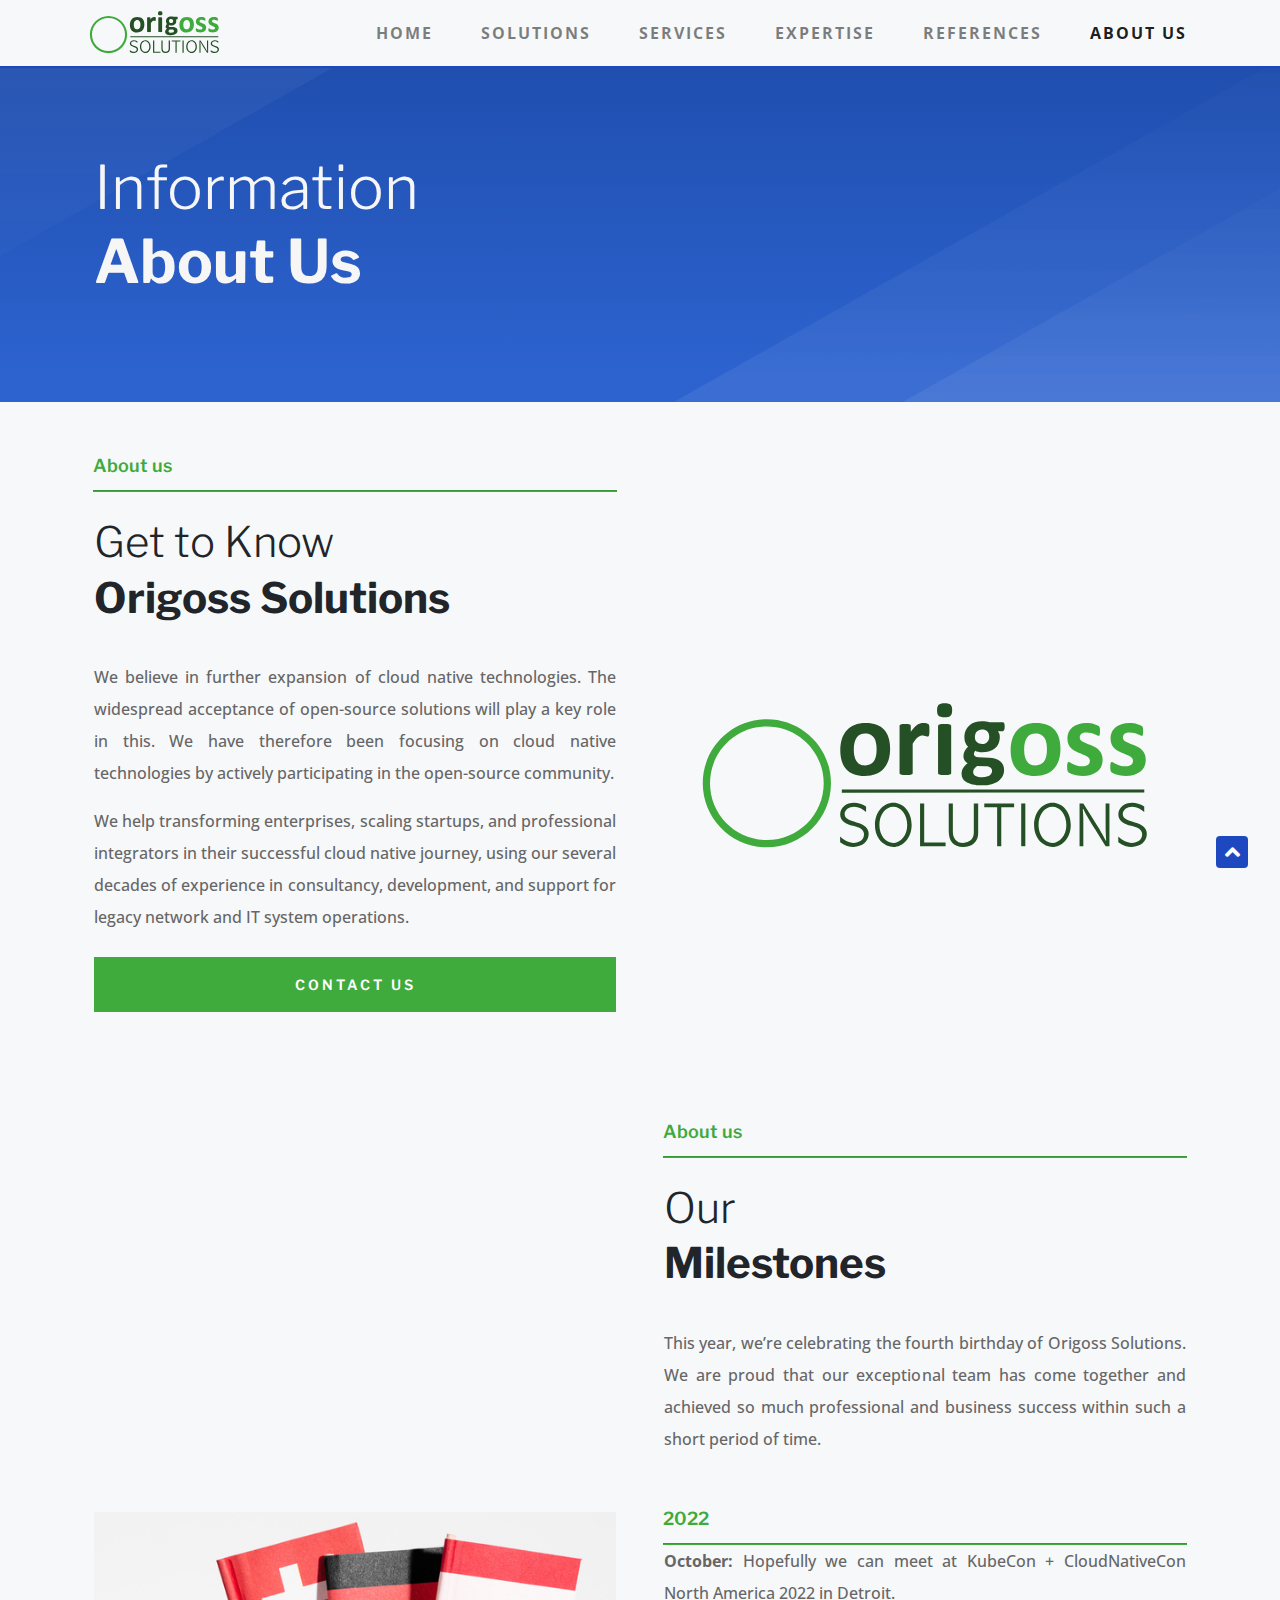
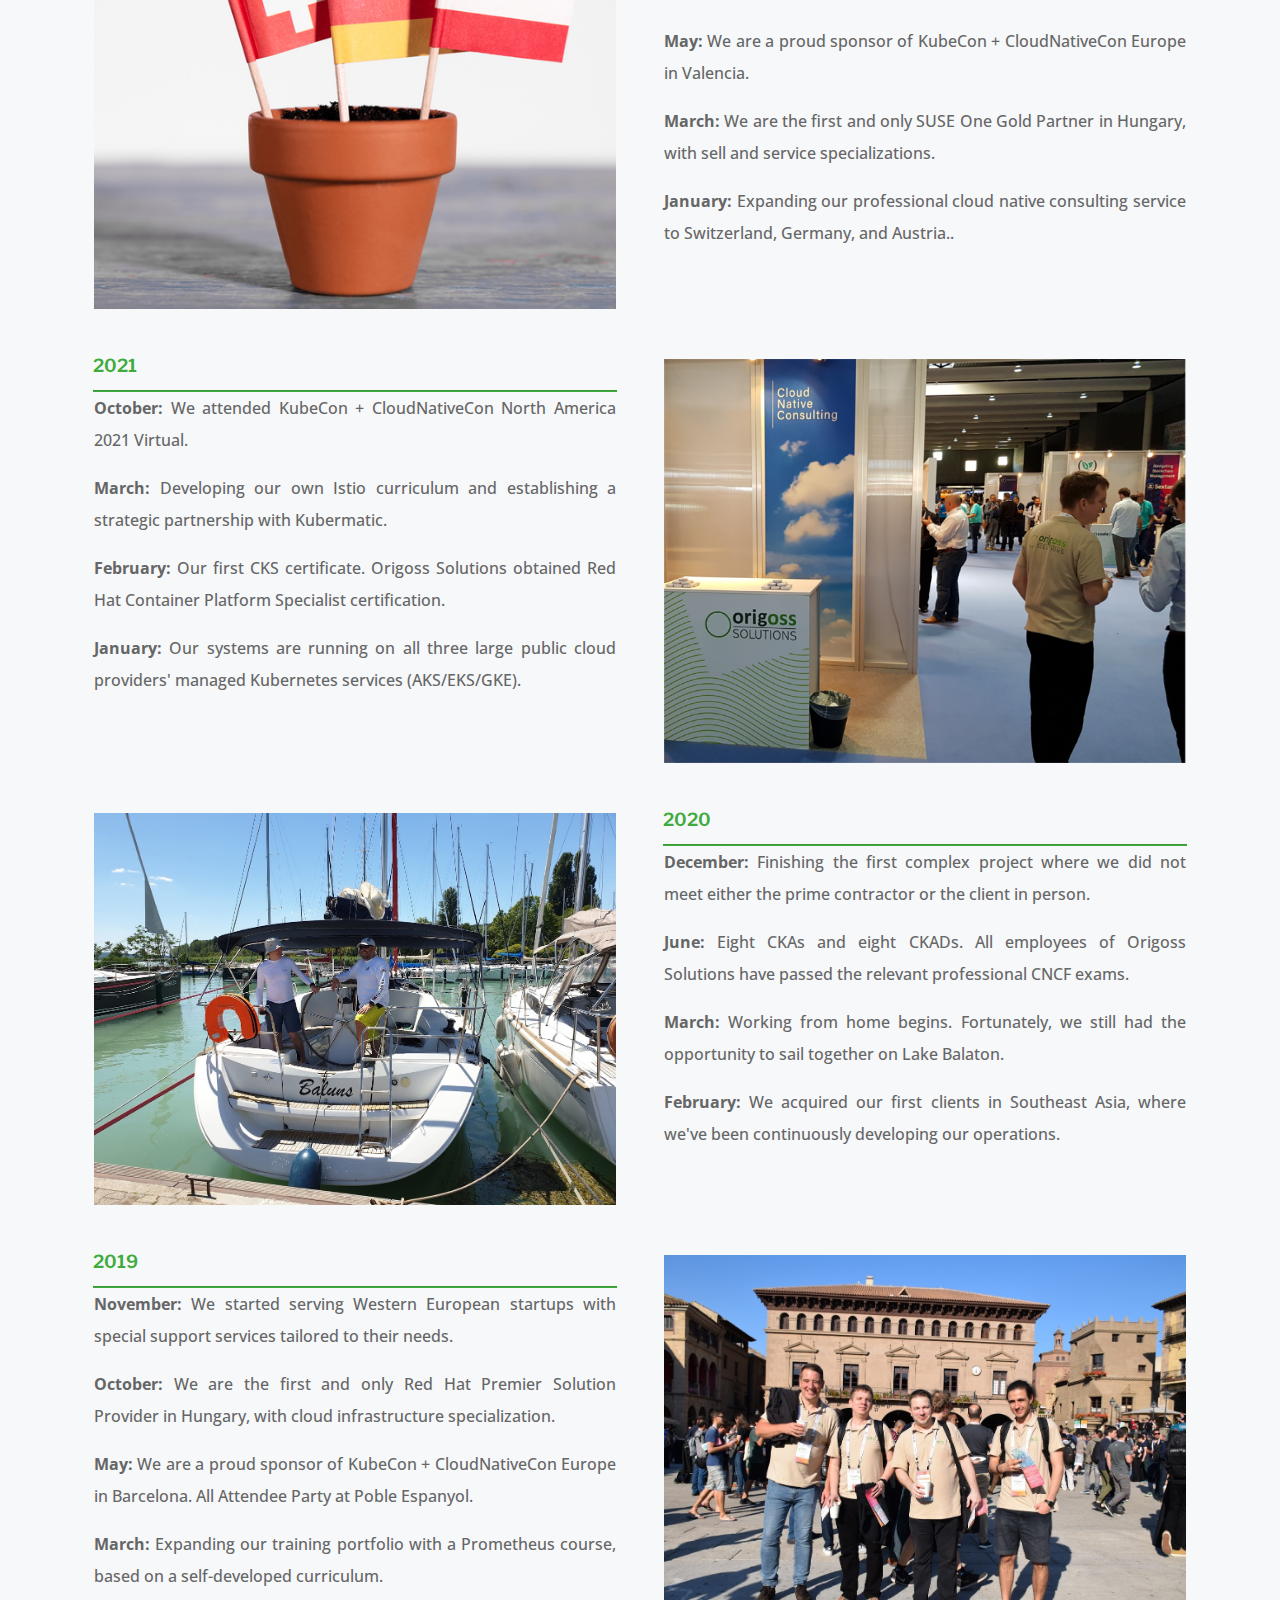
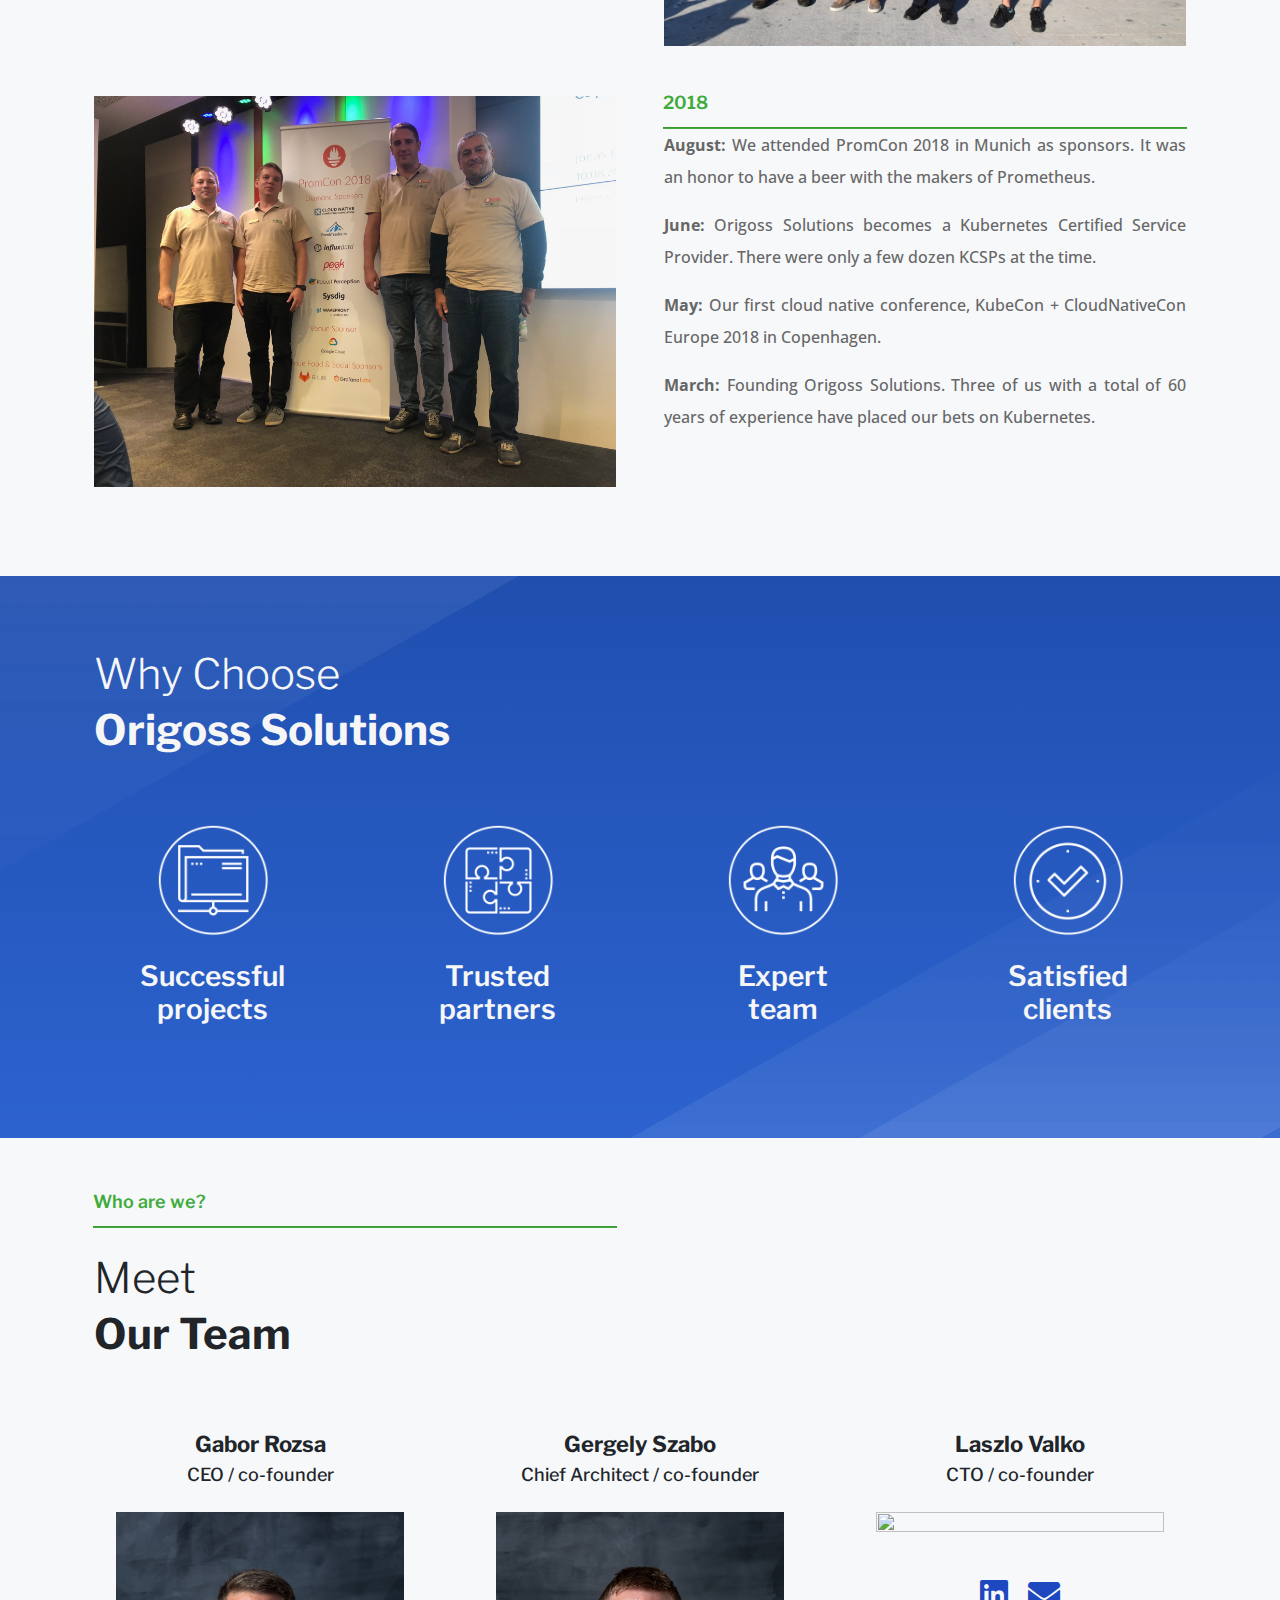
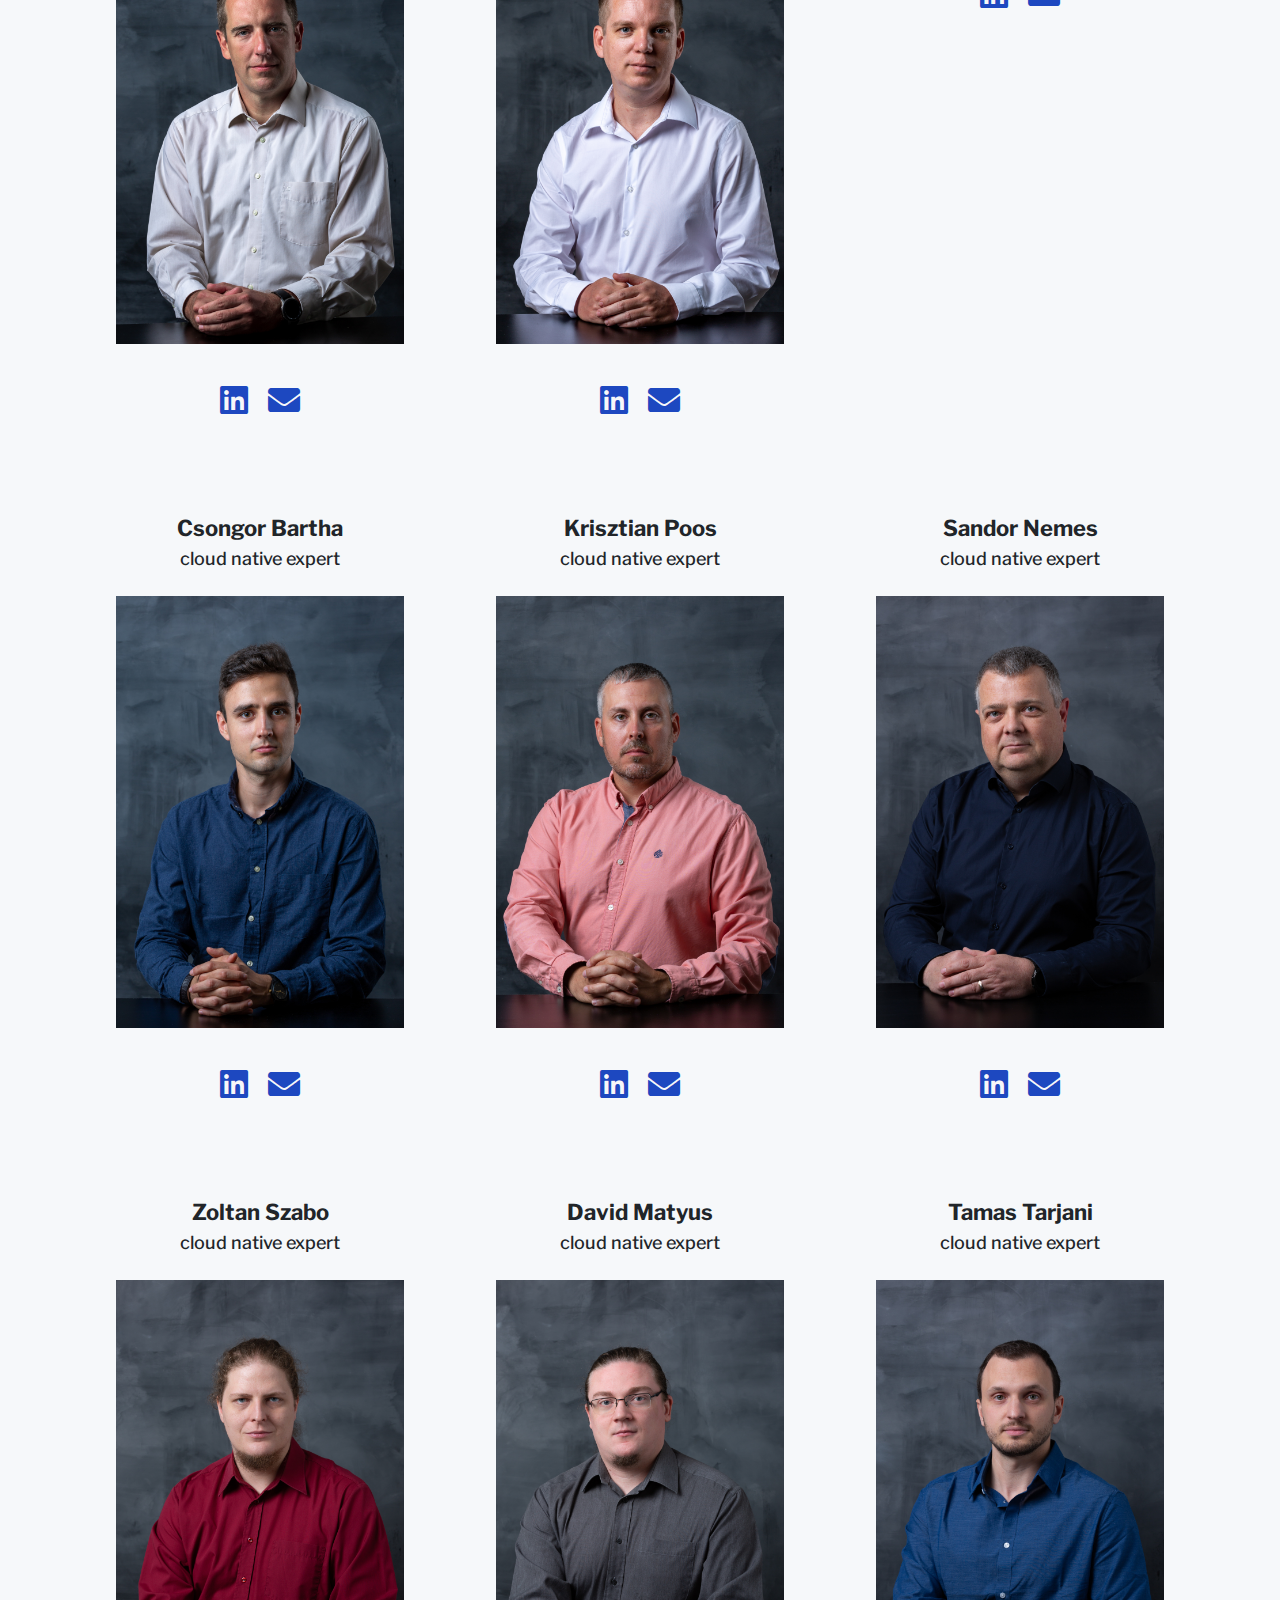
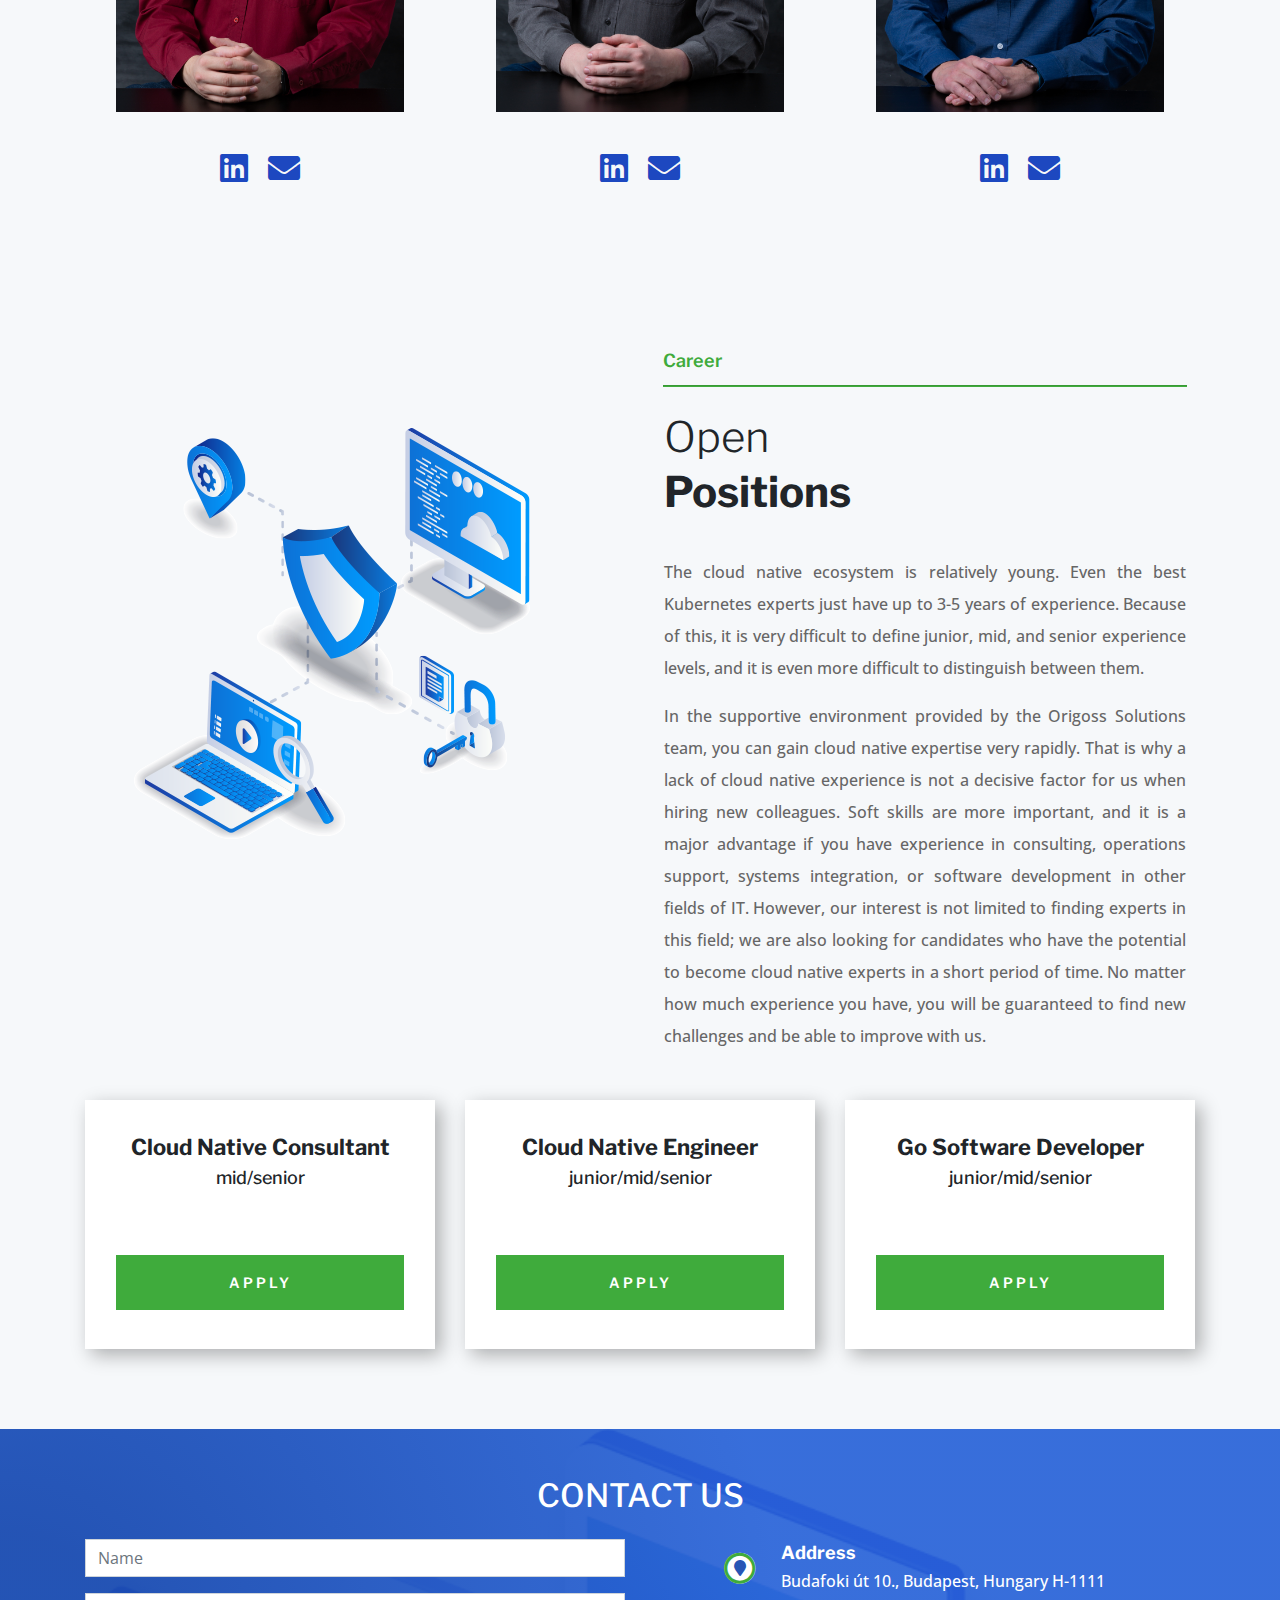
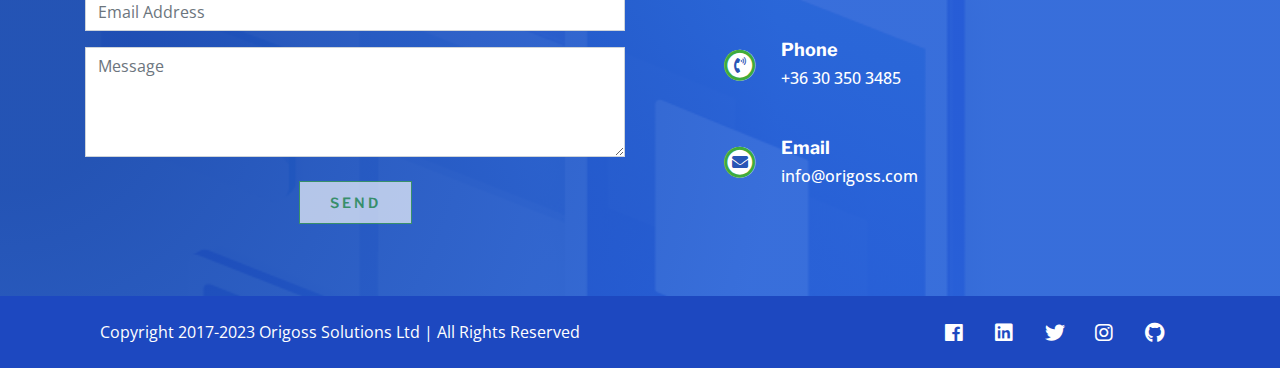
==== commit 34efbb85: "Fix deprecation warning" ====
--- a/about/index.html
+++ b/about/index.html
@@ -1,17 +1,143 @@
-<!doctype html><html lang=en-us><head><meta name=theme content="Syna"><meta name=theme-version content="v0.17.3"><meta name=theme-url content="https://syna.okkur.org"><meta name=theme-description content="Highly customizable open source theme for Hugo based static websites"><meta name=theme-author content="Okkur Labs"><meta name=theme-author-url content="https://about.okkur.org"><meta charset=utf-8><meta name=viewport content="width=device-width,initial-scale=1,shrink-to-fit=no"><meta name=google content="notranslate"><meta name=apple-mobile-web-app-capable content="yes"><meta name=apple-mobile-web-app-status-bar-style content="black"><meta name=description content="Origoss Solutions Ltd."><meta property="og:title" content="About us"><meta property="og:description" content><meta property="og:type" content="article"><meta property="og:url" content="/about/"><meta property="article:published_time" content="2020-07-11T00:00:00+00:00"><meta property="article:modified_time" content="2021-03-30T13:32:35+02:00"><meta name=twitter:card content="summary_large_image"><meta name=twitter:title content="About us &amp;middot; Origoss Solutions"><meta name=twitter:description content="Origoss Solutions Ltd."><meta name=twitter:url content="/about/"><meta property="og:image" content><meta name=twitter:image content><meta name=author content="Origoss Solutions Ltd."><meta name=generator content="Hugo 0.74.1"><title>About us &#183; Origoss Solutions</title><style>.mx-0{margin-left:0!important;margin-right:0!important}@-ms-viewport{width: device-width; }html{box-sizing:border-box;scroll-behavior:smooth;-ms-overflow-style:scrollbar}*,*::before,*::after{box-sizing:inherit}.container{width:100%;padding-right:15px;padding-left:15px;margin-right:auto;margin-left:auto;max-width:540px;max-width:720px;max-width:960px;max-width:1140px}.container-fluid{width:100%;padding-right:15px;padding-left:15px;margin-right:auto;margin-left:auto}.row{display:flex;flex-wrap:wrap;margin-right:-15px;margin-left:-15px}.no-gutters{margin-right:0;margin-left:0}.no-gutters>.col,.no-gutters>[class*=col-]{padding-right:0;padding-left:0}.col-1,.col-2,.col-3,.col-4,.col-5,.col-6,.col-7,.col-8,.col-9,.col-10,.col-11,.col-12,.col,.col-auto{position:relative;width:100%;min-height:1px;padding-right:15px;padding-left:15px}.col{flex-basis:0;flex-grow:1;max-width:100%}.col-auto{flex:0 0 auto;width:auto;max-width:none}.col-1{flex:0 0 8.33333%;max-width:8.33333%}.col-2{flex:0 0 16.66667%;max-width:16.66667%}.col-3{flex:0 0 25%;max-width:25%}.col-4{flex:0 0 33.33333%;max-width:33.33333%}.col-5{flex:0 0 41.66667%;max-width:41.66667%}.col-6{flex:0 0 50%;max-width:50%}.col-7{flex:0 0 58.33333%;max-width:58.33333%}.col-8{flex:0 0 66.66667%;max-width:66.66667%}.col-9{flex:0 0 75%;max-width:75%}.col-10{flex:0 0 83.33333%;max-width:83.33333%}.col-11{flex:0 0 91.66667%;max-width:91.66667%}.col-12{flex:0 0 100%;max-width:100%}.order-first{order:-1}.order-last{order:13}.order-0{order:0}.order-1{order:1}.order-2{order:2}.order-3{order:3}.order-4{order:4}.order-5{order:5}.order-6{order:6}.order-7{order:7}.order-8{order:8}.order-9{order:9}.order-10{order:10}.order-11{order:11}.order-12{order:12}.offset-1{margin-left:8.33333%}.offset-2{margin-left:16.66667%}.offset-3{margin-left:25%}.offset-4{margin-left:33.33333%}.offset-5{margin-left:41.66667%}.offset-6{margin-left:50%}.offset-7{margin-left:58.33333%}.offset-8{margin-left:66.66667%}.offset-9{margin-left:75%}.offset-10{margin-left:83.33333%}.offset-11{margin-left:91.66667%}.d-none{display:none!important}.d-inline{display:inline!important}.d-inline-block{display:inline-block!important}.d-block{display:block!important}.d-table{display:table!important}.d-table-row{display:table-row!important}.d-table-cell{display:table-cell!important}.d-flex{display:flex!important}.d-inline-flex{display:inline-flex!important}@media print{.d-print-none{display:none!important}.d-print-inline{display:inline!important}.d-print-inline-block{display:inline-block!important}.d-print-block{display:block!important}.d-print-table{display:table!important}.d-print-table-row{display:table-row!important}.d-print-table-cell{display:table-cell!important}.d-print-flex{display:flex!important}.d-print-inline-flex{display:inline-flex!important}}.flex-row{flex-direction:row!important}.flex-column{flex-direction:column!important}.flex-row-reverse{flex-direction:row-reverse!important}.flex-column-reverse{flex-direction:column-reverse!important}.flex-wrap{flex-wrap:wrap!important}.flex-nowrap{flex-wrap:nowrap!important}.flex-wrap-reverse{flex-wrap:wrap-reverse!important}.flex-fill{flex:1 1 auto!important}.flex-grow-0{flex-grow:0!important}.flex-grow-1{flex-grow:1!important}.flex-shrink-0{flex-shrink:0!important}.flex-shrink-1{flex-shrink:1!important}.justify-content-start{justify-content:flex-start!important}.justify-content-end{justify-content:flex-end!important}.justify-content-center{justify-content:center!important}.justify-content-between{justify-content:space-between!important}.justify-content-around{justify-content:space-around!important}.align-items-start{align-items:flex-start!important}.align-items-end{align-items:flex-end!important}.align-items-center{align-items:center!important}.align-items-baseline{align-items:baseline!important}.align-items-stretch{align-items:stretch!important}.align-content-start{align-content:flex-start!important}.align-content-end{align-content:flex-end!important}.align-content-center{align-content:center!important}.align-content-between{align-content:space-between!important}.align-content-around{align-content:space-around!important}.align-content-stretch{align-content:stretch!important}.align-self-auto{align-self:auto!important}.align-self-start{align-self:flex-start!important}.align-self-end{align-self:flex-end!important}.align-self-center{align-self:center!important}.align-self-baseline{align-self:baseline!important}.align-self-stretch{align-self:stretch!important}</style><link href=/style.min.14f757fa7da48bc2feb01ab8e831427b3393af3ca850e3b95c50b311d5846eff.css rel=stylesheet><link rel=preload href=/fonts/fa-solid-900.woff2 as=font type=font/woff2 crossorigin><link rel=preload href=/fonts/fa-brands-400.woff2 as=font type=font/woff2 crossorigin><link rel="shortcut icon" type=image/x-icon href=favicon.ico><link rel=icon type=image/x-icon href=/favicon.ico><link rel=icon href=/favicon_144.png><link rel=apple-touch-icon-precomposed href=/favicon_144.png><script>window.syna={};</script><script src=/scripts/syna-head.min.0757f18970a0a32d5acac5a2accc5fe82f787821866c545d9ed17ca765f291a3.js></script><link rel=stylesheet href=/><link href="https://fonts.googleapis.com/css?family=Libre+Franklin:300,600,700|Open+Sans:400&display=swap" rel=stylesheet><meta name=viewport content="width=device-width,initial-scale=1"><style>#more_sol1p2{display:none}#more_sol1p3{display:none}#more_sol1p4{display:none}#more_sol1p5{display:none}#more_sol2p2{display:none}#more_sol2p3{display:none}#more_sol2p4{display:none}#more_sol2p5{display:none}#more_sol3p2{display:none}#more_sol3p3{display:none}#more_ref1p1{display:none}#more_ref1p2{display:none}#more_ref2p1{display:none}#more_ref2p2{display:none}#more_ref3p1{display:none}#more_ref3p2{display:none}#more_ref4p1{display:none}#more_ref4p2{display:none}#more_ref5p1{display:none}#more_ref5p2{display:none}#more_ref6p1{display:none}#more_ref6p2{display:none}#more_ref7p1{display:none}#more_ref7p2{display:none}#more_ref8p1{display:none}#more_ref8p2{display:none}#more_ref9p1{display:none}#more_ref9p2{display:none}#more_ref10p1{display:none}#more_ref10p2{display:none}#more_ref11p1{display:none}#more_ref11p2{display:none}</style><script>function onSubmit(token){document.getElementById("defaultContact").submit();}</script><script type=text/javascript>var onloadCallback=function(){grecaptcha.render('html_element',{'sitekey':'6LdYrYUaAAAAADn5wheiBkFPlSoQb-eBHGSs32ln','badge':'inline','size':'invisible','callback':'onSubmit'});};</script></head><body class=bg-light><nav class="overlay fragment navbar navbar-expand-lg py-2 scroll-spy bg-light navbar-light" id=nav role=navigation style=position:sticky;top:0;z-index:10000!important><div class=container><a class="navbar-brand py-0" href=/#><img src=/images/logo.svg height=35 class="d-inline-block align-top" alt="Origoss Solutions"></a>
+<!doctype html><html lang=en-us><head><meta name=theme content="Syna"><meta name=theme-version content="v0.17.3"><meta name=theme-url content="https://syna.okkur.org"><meta name=theme-description content="Highly customizable open source theme for Hugo based static websites"><meta name=theme-author content="Okkur Labs"><meta name=theme-author-url content="https://about.okkur.org"><meta charset=utf-8><meta name=viewport content="width=device-width,initial-scale=1,shrink-to-fit=no"><meta name=google content="notranslate"><meta name=apple-mobile-web-app-capable content="yes"><meta name=apple-mobile-web-app-status-bar-style content="black"><meta name=description content="Origoss Solutions Ltd."><meta property="og:title" content="About us"><meta property="og:description" content><meta property="og:type" content="article"><meta property="og:url" content="/about/"><meta property="article:section" content><meta property="article:published_time" content="2020-07-11T00:00:00+00:00"><meta property="article:modified_time" content="2021-03-30T13:32:35+02:00"><meta name=twitter:card content="summary_large_image"><meta name=twitter:title content="About us &amp;middot; Origoss Solutions"><meta name=twitter:description content="Origoss Solutions Ltd."><meta name=twitter:url content="/about/"><meta property="og:image" content><meta name=twitter:image content><meta name=author content="Origoss Solutions Ltd."><meta name=generator content="Hugo 0.112.3"><title>About us &#183; Origoss Solutions</title><style>.mx-0{margin-left:0!important;margin-right:0!important}@-ms-viewport{width: device-width; }html{box-sizing:border-box;scroll-behavior:smooth;-ms-overflow-style:scrollbar}*,*::before,*::after{box-sizing:inherit}.container{width:100%;padding-right:15px;padding-left:15px;margin-right:auto;margin-left:auto;max-width:540px;max-width:720px;max-width:960px;max-width:1140px}.container-fluid{width:100%;padding-right:15px;padding-left:15px;margin-right:auto;margin-left:auto}.row{display:flex;flex-wrap:wrap;margin-right:-15px;margin-left:-15px}.no-gutters{margin-right:0;margin-left:0}.no-gutters>.col,.no-gutters>[class*=col-]{padding-right:0;padding-left:0}.col-1,.col-2,.col-3,.col-4,.col-5,.col-6,.col-7,.col-8,.col-9,.col-10,.col-11,.col-12,.col,.col-auto{position:relative;width:100%;min-height:1px;padding-right:15px;padding-left:15px}.col{flex-basis:0;flex-grow:1;max-width:100%}.col-auto{flex:none;width:auto;max-width:none}.col-1{flex:0 0 8.33333%;max-width:8.33333%}.col-2{flex:0 0 16.66667%;max-width:16.66667%}.col-3{flex:0 0 25%;max-width:25%}.col-4{flex:0 0 33.33333%;max-width:33.33333%}.col-5{flex:0 0 41.66667%;max-width:41.66667%}.col-6{flex:0 0 50%;max-width:50%}.col-7{flex:0 0 58.33333%;max-width:58.33333%}.col-8{flex:0 0 66.66667%;max-width:66.66667%}.col-9{flex:0 0 75%;max-width:75%}.col-10{flex:0 0 83.33333%;max-width:83.33333%}.col-11{flex:0 0 91.66667%;max-width:91.66667%}.col-12{flex:0 0 100%;max-width:100%}.order-first{order:-1}.order-last{order:13}.order-0{order:0}.order-1{order:1}.order-2{order:2}.order-3{order:3}.order-4{order:4}.order-5{order:5}.order-6{order:6}.order-7{order:7}.order-8{order:8}.order-9{order:9}.order-10{order:10}.order-11{order:11}.order-12{order:12}.offset-1{margin-left:8.33333%}.offset-2{margin-left:16.66667%}.offset-3{margin-left:25%}.offset-4{margin-left:33.33333%}.offset-5{margin-left:41.66667%}.offset-6{margin-left:50%}.offset-7{margin-left:58.33333%}.offset-8{margin-left:66.66667%}.offset-9{margin-left:75%}.offset-10{margin-left:83.33333%}.offset-11{margin-left:91.66667%}.d-none{display:none!important}.d-inline{display:inline!important}.d-inline-block{display:inline-block!important}.d-block{display:block!important}.d-table{display:table!important}.d-table-row{display:table-row!important}.d-table-cell{display:table-cell!important}.d-flex{display:flex!important}.d-inline-flex{display:inline-flex!important}@media print{.d-print-none{display:none!important}.d-print-inline{display:inline!important}.d-print-inline-block{display:inline-block!important}.d-print-block{display:block!important}.d-print-table{display:table!important}.d-print-table-row{display:table-row!important}.d-print-table-cell{display:table-cell!important}.d-print-flex{display:flex!important}.d-print-inline-flex{display:inline-flex!important}}.flex-row{flex-direction:row!important}.flex-column{flex-direction:column!important}.flex-row-reverse{flex-direction:row-reverse!important}.flex-column-reverse{flex-direction:column-reverse!important}.flex-wrap{flex-wrap:wrap!important}.flex-nowrap{flex-wrap:nowrap!important}.flex-wrap-reverse{flex-wrap:wrap-reverse!important}.flex-fill{flex:auto!important}.flex-grow-0{flex-grow:0!important}.flex-grow-1{flex-grow:1!important}.flex-shrink-0{flex-shrink:0!important}.flex-shrink-1{flex-shrink:1!important}.justify-content-start{justify-content:flex-start!important}.justify-content-end{justify-content:flex-end!important}.justify-content-center{justify-content:center!important}.justify-content-between{justify-content:space-between!important}.justify-content-around{justify-content:space-around!important}.align-items-start{align-items:flex-start!important}.align-items-end{align-items:flex-end!important}.align-items-center{align-items:center!important}.align-items-baseline{align-items:baseline!important}.align-items-stretch{align-items:stretch!important}.align-content-start{align-content:flex-start!important}.align-content-end{align-content:flex-end!important}.align-content-center{align-content:center!important}.align-content-between{align-content:space-between!important}.align-content-around{align-content:space-around!important}.align-content-stretch{align-content:stretch!important}.align-self-auto{align-self:auto!important}.align-self-start{align-self:flex-start!important}.align-self-end{align-self:flex-end!important}.align-self-center{align-self:center!important}.align-self-baseline{align-self:baseline!important}.align-self-stretch{align-self:stretch!important}</style><link href="/style.min.af2f6274315460f87cc5b85777c5d7d247b38de48171a79d40038cd26d65da83.css" rel=stylesheet><link rel=preload href=/fonts/fa-solid-900.woff2 as=font type=font/woff2 crossorigin><link rel=preload href=/fonts/fa-brands-400.woff2 as=font type=font/woff2 crossorigin><link rel="shortcut icon" type=image/x-icon href=favicon.ico><link rel=icon type=image/x-icon href=/favicon.ico><link rel=icon href=/favicon_144.png><link rel=apple-touch-icon-precomposed href=/favicon_144.png><script>window.syna={}</script><script src=/scripts/syna-head.min.9ee90396616b6059c9e1c90197e06fdbc4359b8d6edb72666995829339619185.js></script>
+<link rel=stylesheet href=/><link href="https://fonts.googleapis.com/css?family=Libre+Franklin:300,600,700|Open+Sans:400&display=swap" rel=stylesheet><meta name=viewport content="width=device-width,initial-scale=1"><style>#more_sol1p2{display:none}#more_sol1p3{display:none}#more_sol1p4{display:none}#more_sol1p5{display:none}#more_sol2p2{display:none}#more_sol2p3{display:none}#more_sol2p4{display:none}#more_sol2p5{display:none}#more_sol3p2{display:none}#more_sol3p3{display:none}#more_ref1p1{display:none}#more_ref1p2{display:none}#more_ref2p1{display:none}#more_ref2p2{display:none}#more_ref3p1{display:none}#more_ref3p2{display:none}#more_ref4p1{display:none}#more_ref4p2{display:none}#more_ref5p1{display:none}#more_ref5p2{display:none}#more_ref6p1{display:none}#more_ref6p2{display:none}#more_ref7p1{display:none}#more_ref7p2{display:none}#more_ref8p1{display:none}#more_ref8p2{display:none}#more_ref9p1{display:none}#more_ref9p2{display:none}#more_ref10p1{display:none}#more_ref10p2{display:none}#more_ref11p1{display:none}#more_ref11p2{display:none}</style><script>function onSubmit(){document.getElementById("defaultContact").submit()}</script><script type=text/javascript>var onloadCallback=function(){grecaptcha.render("html_element",{sitekey:"6LdYrYUaAAAAADn5wheiBkFPlSoQb-eBHGSs32ln",badge:"inline",size:"invisible",callback:"onSubmit"})}</script></head><body class=bg-light><nav class="overlay fragment navbar navbar-expand-lg py-2 scroll-spy bg-light navbar-light" id=nav role=navigation style=position:sticky;top:0;z-index:10000!important><div class=container><a class="navbar-brand py-0" href=/#><img src=/images/logo.svg height=35 class="d-inline-block align-top" alt="Origoss Solutions"></a>
 <button class=navbar-toggler type=button data-toggle=collapse data-target=#navbarCollapse aria-controls=navbarCollapse aria-expanded=false aria-label="Toggle navigation">
-<span class=navbar-toggler-icon></span></button><div class="navbar-collapse justify-content-end collapse show" id=navbarCollapse><ul class=navbar-nav><li class=nav-item><a class=nav-link href=/>Home</a></li><li class=nav-item><a class=nav-link href=/solutions>Solutions</a></li><li class=nav-item><a class=nav-link href=/services>Services</a></li><li class=nav-item><a class=nav-link href=/expertise>Expertise</a></li><li class=nav-item><a class=nav-link href=/references>References</a></li><li class=nav-item><a class="nav-link active default-active" href=/about>About us</a></li></ul></div></div></nav><div class="scroll-to-top bg-primary has-font-icon" title="Back to top"><i class="fas fa-angle-up"></i><span class=sr-only>Back to top</span></div><style>:root{--header-height: 56px}</style><header id=hero class="fragment hero"><div style="background-size:cover;background-position:50%;background-blend-mode:overlay;background-color:inherit;background-image:linear-gradient(to bottom,rgba(25,75,177,0.95) 0%,rgba(35,95,215,0.9) 91%),url(/images/hero_bg_small_2.png)!important" class="jumbotron text-center header-image mb-0"><div id=hero-particles-js class="hero-particles particles-js"></div><div class=container><div class=row><div class=col-md-6><div class="hero-title-container row justify-content-start align-items-start text-left p-4"><h2 class="mt-0 mb-0 text-secondary" style=line-height:2em;margin-top:0;font-weight:300;padding-bottom:10px><span class=hero_header>Information<br><strong style=font-weight:700>About Us</strong></span></h2></div></div><div class=col-md-6><div class="hero-image-container row justify-content-center align-items-start"></div></div></div></div><div class=hero-buttons></div></div></header><script>var fragmentName="hero";window.syna.api.register("hero","hero-"+fragmentName,{selector:"hero-particles-js",config:JSON.parse("{\n  \"particles\": {\n    \"number\": {\n      \"value\": 80,\n      \"density\": {\n        \"enable\": true,\n        \"value_area\": 800\n      }\n    },\n    \"color\": {\n      \"value\": \"#ffffff\"\n    },\n    \"shape\": {\n      \"type\": \"circle\",\n      \"stroke\": {\n        \"width\": 0,\n        \"color\": \"#000000\"\n      },\n      \"polygon\": {\n        \"nb_sides\": 5\n      },\n      \"image\": {\n        \"src\": \"img/github.svg\",\n        \"width\": 100,\n        \"height\": 100\n      }\n    },\n    \"opacity\": {\n      \"value\": 0.5,\n      \"random\": false,\n      \"anim\": {\n        \"enable\": false,\n        \"speed\": 1,\n        \"opacity_min\": 0.1,\n        \"sync\": false\n      }\n    },\n    \"size\": {\n      \"value\": 3,\n      \"random\": true,\n      \"anim\": {\n        \"enable\": false,\n        \"speed\": 40,\n        \"size_min\": 0.1,\n        \"sync\": false\n      }\n    },\n    \"line_linked\": {\n      \"enable\": true,\n      \"distance\": 150,\n      \"color\": \"#ffffff\",\n      \"opacity\": 0.4,\n      \"width\": 1\n    },\n    \"move\": {\n      \"enable\": true,\n      \"speed\": 6,\n      \"direction\": \"none\",\n      \"random\": false,\n      \"straight\": false,\n      \"out_mode\": \"out\",\n      \"bounce\": false,\n      \"attract\": {\n        \"enable\": false,\n        \"rotateX\": 600,\n        \"rotateY\": 1200\n      }\n    }\n  },\n  \"interactivity\": {\n    \"detect_on\": \"canvas\",\n    \"events\": {\n      \"onhover\": {\n        \"enable\": false,\n        \"mode\": \"repulse\"\n      },\n      \"onclick\": {\n        \"enable\": false,\n        \"mode\": \"push\"\n      },\n      \"resize\": true\n    },\n    \"modes\": {\n      \"grab\": {\n        \"distance\": 400,\n        \"line_linked\": {\n          \"opacity\": 1\n        }\n      },\n      \"bubble\": {\n        \"distance\": 400,\n        \"size\": 40,\n        \"duration\": 2,\n        \"opacity\": 8,\n        \"speed\": 3\n      },\n      \"repulse\": {\n        \"distance\": 200,\n        \"duration\": 0.4\n      },\n      \"push\": {\n        \"particles_nb\": 4\n      },\n      \"remove\": {\n        \"particles_nb\": 2\n      }\n    }\n  },\n  \"retina_detect\": true\n}\n"),});</script><section id=about_us class=fragment><div class="container-fluid bg-light"><div class="container py-5"><div class="row align-items-stretch items"><div class=col-md-6 style=margin-bottom:0><h6 style=color:#3fab3c;margin-left:8px;margin-right:8px;font-weight:600;font-size:18px;line-height:1.8em;margin-top:0>About us</h6><hr style=height:1px;border-width:color;0:#3fab3c;background-color:#3fab3c;margin-top:0;margin-left:8px;margin-right:8px;margin-bottom:0></hr><div class="row justify-content-start text-left p-4"><h2 class="mt-0 mb-0 text-body" style=line-height:1.6em;margin-top:0;font-weight:300;padding-bottom:10px><span class=items_header>Get to Know<br><strong style=font-weight:700>Origoss Solutions</strong></span></h2></div></div><div class=col-md-6 style=margin-bottom:0></div><div class=col-md-6 style=margin-bottom:0><div class="row justify-content-start text-center px-4"><div class=text-body><span style=font-size:100%;line-height:2em;color:#666;font-weight:500><p align=justify>We believe in further expansion of cloud native technologies. The widespread acceptance of open-source solutions will play a key role in this. We have therefore been focusing on cloud native technologies by actively participating in the open-source community.<p align=justify>We help transforming enterprises, scaling startups, and professional integrators in their successful cloud native journey, using our several decades of experience in consultancy, development, and support for legacy network and IT system operations.</span></div></div><div class="row justify-content-start text-center px-4"><a class="btn et_pb_button_1 my-2
+<span class=navbar-toggler-icon></span></button><div class="navbar-collapse justify-content-end collapse show" id=navbarCollapse><ul class=navbar-nav><li class=nav-item><a class=nav-link href=/>Home</a></li><li class=nav-item><a class=nav-link href=/solutions>Solutions</a></li><li class=nav-item><a class=nav-link href=/services>Services</a></li><li class=nav-item><a class=nav-link href=/expertise>Expertise</a></li><li class=nav-item><a class=nav-link href=/references>References</a></li><li class=nav-item><a class="nav-link active default-active" href=/about>About us</a></li></ul></div></div></nav><div class="scroll-to-top bg-primary has-font-icon" title="Back to top"><i class="fas fa-angle-up"></i><span class=sr-only>Back to top</span></div><style>:root{--header-height:56px}</style><header id=hero class="fragment hero"><div style="background-size:cover;background-position:50%;background-blend-mode:overlay;background-color:inherit;background-image:linear-gradient(to bottom,rgba(25,75,177,.95) 0%,rgba(35,95,215,.9) 91%),url(/images/hero_bg_small_2.png)!important" class="jumbotron text-center header-image mb-0"><div id=hero-particles-js class="hero-particles particles-js"></div><div class=container><div class=row><div class=col-md-6><div class="hero-title-container row justify-content-start align-items-start text-left p-4"><h2 class="mt-0 mb-0 text-secondary" style=line-height:2em;margin-top:0;font-weight:300;padding-bottom:10px><span class=hero_header>Information<br><strong style=font-weight:700>About Us</strong></span></h2></div></div><div class=col-md-6><div class="hero-image-container row justify-content-center align-items-start"></div></div></div></div><div class=hero-buttons></div></div></header><script>var fragmentName="hero";window.syna.api.register("hero","hero-"+fragmentName,{selector:"hero-particles-js",config:JSON.parse(`{
+  "particles": {
+    "number": {
+      "value": 80,
+      "density": {
+        "enable": true,
+        "value_area": 800
+      }
+    },
+    "color": {
+      "value": "#ffffff"
+    },
+    "shape": {
+      "type": "circle",
+      "stroke": {
+        "width": 0,
+        "color": "#000000"
+      },
+      "polygon": {
+        "nb_sides": 5
+      },
+      "image": {
+        "src": "img/github.svg",
+        "width": 100,
+        "height": 100
+      }
+    },
+    "opacity": {
+      "value": 0.5,
+      "random": false,
+      "anim": {
+        "enable": false,
+        "speed": 1,
+        "opacity_min": 0.1,
+        "sync": false
+      }
+    },
+    "size": {
+      "value": 3,
+      "random": true,
+      "anim": {
+        "enable": false,
+        "speed": 40,
+        "size_min": 0.1,
+        "sync": false
+      }
+    },
+    "line_linked": {
+      "enable": true,
+      "distance": 150,
+      "color": "#ffffff",
+      "opacity": 0.4,
+      "width": 1
+    },
+    "move": {
+      "enable": true,
+      "speed": 6,
+      "direction": "none",
+      "random": false,
+      "straight": false,
+      "out_mode": "out",
+      "bounce": false,
+      "attract": {
+        "enable": false,
+        "rotateX": 600,
+        "rotateY": 1200
+      }
+    }
+  },
+  "interactivity": {
+    "detect_on": "canvas",
+    "events": {
+      "onhover": {
+        "enable": false,
+        "mode": "repulse"
+      },
+      "onclick": {
+        "enable": false,
+        "mode": "push"
+      },
+      "resize": true
+    },
+    "modes": {
+      "grab": {
+        "distance": 400,
+        "line_linked": {
+          "opacity": 1
+        }
+      },
+      "bubble": {
+        "distance": 400,
+        "size": 40,
+        "duration": 2,
+        "opacity": 8,
+        "speed": 3
+      },
+      "repulse": {
+        "distance": 200,
+        "duration": 0.4
+      },
+      "push": {
+        "particles_nb": 4
+      },
+      "remove": {
+        "particles_nb": 2
+      }
+    }
+  },
+  "retina_detect": true
+}
+`)})</script><section id=about_us class=fragment><div class="container-fluid bg-light"><div class="container py-5"><div class="row align-items-stretch items"><div class=col-md-6 style=margin-bottom:0><h6 style=color:#3fab3c;margin-left:8px;margin-right:8px;font-weight:600;font-size:18px;line-height:1.8em;margin-top:0>About us</h6><hr style=height:1px;border-width:color;0:#3fab3c;background-color:#3fab3c;margin-top:0;margin-left:8px;margin-right:8px;margin-bottom:0></hr><div class="row justify-content-start text-left p-4"><h2 class="mt-0 mb-0 text-body" style=line-height:1.6em;margin-top:0;font-weight:300;padding-bottom:10px><span class=items_header>Get to Know<br><strong style=font-weight:700>Origoss Solutions</strong></span></h2></div></div><div class=col-md-6 style=margin-bottom:0></div><div class=col-md-6 style=margin-bottom:0><div class="row justify-content-start text-center px-4"><div class=text-body><span style=font-size:100%;line-height:2em;color:#666;font-weight:500><p align=justify>We believe in further expansion of cloud native technologies. The widespread acceptance of open-source solutions will play a key role in this. We have therefore been focusing on cloud native technologies by actively participating in the open-source community.<p align=justify>We help transforming enterprises, scaling startups, and professional integrators in their successful cloud native journey, using our several decades of experience in consultancy, development, and support for legacy network and IT system operations.</span></div></div><div class="row justify-content-start text-center px-4"><a class="btn et_pb_button_1 my-2
 btn-info" href=/about/#form>CONTACT US</a></div></div><div class="origoss_logo col-md-6" style=margin-bottom:32px><table style=width:100%;height:100%><tr style=height:100%;border-left:4px;margin:0;border-collapse:separate;border-spacing:0><td width=100% height=100% valign=top><div style=margin:30px><center><img src=/images/logo.svg height=100% width=100%>
 </center><center></center></div></td></tr></table></div></div></div></div></section><section id=our_milestones class=fragment><div class="container-fluid bg-light"><div class="container py-5"><div class="row align-items-stretch items"><div class=col-md-6 style=margin-bottom:0></div><div class=col-md-6 style=margin-bottom:32px><h6 style=color:#3fab3c;margin-left:8px;margin-right:8px;font-weight:600;font-size:18px;line-height:1.8em;margin-top:0>About us</h6><hr style=height:1px;border-width:color;0:#3fab3c;background-color:#3fab3c;margin-top:0;margin-left:8px;margin-right:8px;margin-bottom:0></hr><div class="row justify-content-start text-left p-4"><h2 class="mt-0 mb-0 text-body" style=line-height:1.6em;margin-top:0;font-weight:300;padding-bottom:10px><span class=items_header>Our<br><strong style=font-weight:700>Milestones</strong></span></h2></div><div class="row justify-content-start text-center px-4"><div class=text-body><span style=font-size:100%;line-height:2em;color:#666;font-weight:500><p align=justify>This year, we’re celebrating the fourth birthday of Origoss Solutions. We are proud that our exceptional team has come together and achieved so much professional and business success within such a short period of time.</span></div></div></div><div class=col-md-6 style=margin-bottom:32px><table style=width:100%;height:100%><tr style=height:100%;border-left:4px;margin:0;border-collapse:separate;border-spacing:0><td width=100% height=100% valign=top><div style=margin:8px><center><img src=/images/DACH.png height=100% width=100%>
 </center><center></center></div></td></tr></table></div><div class=col-md-6 style=margin-bottom:0><h6 style=color:#3fab3c;margin-left:8px;margin-right:8px;font-weight:600;font-size:18px;line-height:1.8em;margin-top:0>2022</h6><hr style=height:1px;border-width:color;0:#3fab3c;background-color:#3fab3c;margin-top:0;margin-left:8px;margin-right:8px;margin-bottom:0></hr><div class="row justify-content-start text-center px-4"><div class=text-body><span style=font-size:100%;line-height:2em;color:#666;font-weight:500><p align=justify><b>October:</b> Hopefully we can meet at KubeCon + CloudNativeCon North America 2022 in Detroit.<p align=justify><b>May:</b> We are a proud sponsor of KubeCon + CloudNativeCon Europe in Valencia.<p align=justify><b>March:</b> We are the first and only SUSE One Gold Partner in Hungary, with sell and service specializations.<p align=justify><b>January:</b> Expanding our professional cloud native consulting service to Switzerland, Germany, and Austria..</span></div></div></div><div class=col-md-6 style=margin-bottom:0><h6 style=color:#3fab3c;margin-left:8px;margin-right:8px;font-weight:600;font-size:18px;line-height:1.8em;margin-top:0>2021</h6><hr style=height:1px;border-width:color;0:#3fab3c;background-color:#3fab3c;margin-top:0;margin-left:8px;margin-right:8px;margin-bottom:0></hr><div class="row justify-content-start text-center px-4"><div class=text-body><span style=font-size:100%;line-height:2em;color:#666;font-weight:500><p align=justify><b>October:</b> We attended KubeCon + CloudNativeCon North America 2021 Virtual.<p align=justify><b>March:</b> Developing our own Istio curriculum and establishing a strategic partnership with Kubermatic.<p align=justify><b>February:</b> Our first CKS certificate. Origoss Solutions obtained Red Hat Container Platform Specialist certification.<p align=justify><b>January:</b> Our systems are running on all three large public cloud providers' managed Kubernetes services (AKS/EKS/GKE).</span></div></div></div><div class=col-md-6 style=margin-bottom:32px><table style=width:100%;height:100%><tr style=height:100%;border-left:4px;margin:0;border-collapse:separate;border-spacing:0><td width=100% height=100% valign=top><div style=margin:8px><center><img src=/images/KubeCon_s.png height=100% width=100%>
 </center><center></center></div></td></tr></table></div><div class=col-md-6 style=margin-bottom:32px><table style=width:100%;height:100%><tr style=height:100%;border-left:4px;margin:0;border-collapse:separate;border-spacing:0><td width=100% height=100% valign=top><div style=margin:8px><center><img src=/images/20200708_131554.jpg height=100% width=100%>
 </center><center></center></div></td></tr></table></div><div class=col-md-6 style=margin-bottom:0><h6 style=color:#3fab3c;margin-left:8px;margin-right:8px;font-weight:600;font-size:18px;line-height:1.8em;margin-top:0>2020</h6><hr style=height:1px;border-width:color;0:#3fab3c;background-color:#3fab3c;margin-top:0;margin-left:8px;margin-right:8px;margin-bottom:0></hr><div class="row justify-content-start text-center px-4"><div class=text-body><span style=font-size:100%;line-height:2em;color:#666;font-weight:500><p align=justify><b>December:</b> Finishing the first complex project where we did not meet either the prime contractor or the client in person.<p align=justify><b>June:</b> Eight CKAs and eight CKADs. All employees of Origoss Solutions have passed the relevant professional CNCF exams.<p align=justify><b>March:</b> Working from home begins. Fortunately, we still had the opportunity to sail together on Lake Balaton.<p align=justify><b>February:</b> We acquired our first clients in Southeast Asia, where we've been continuously developing our operations.</span></div></div></div><div class=col-md-6 style=margin-bottom:0><h6 style=color:#3fab3c;margin-left:8px;margin-right:8px;font-weight:600;font-size:18px;line-height:1.8em;margin-top:0>2019</h6><hr style=height:1px;border-width:color;0:#3fab3c;background-color:#3fab3c;margin-top:0;margin-left:8px;margin-right:8px;margin-bottom:0></hr><div class="row justify-content-start text-center px-4"><div class=text-body><span style=font-size:100%;line-height:2em;color:#666;font-weight:500><p align=justify><b>November:</b> We started serving Western European startups with special support services tailored to their needs.<p align=justify><b>October:</b> We are the first and only Red Hat Premier Solution Provider in Hungary, with cloud infrastructure specialization.<p align=justify><b>May:</b> We are a proud sponsor of KubeCon + CloudNativeCon Europe in Barcelona. All Attendee Party at Poble Espanyol.<p align=justify><b>March:</b> Expanding our training portfolio with a Prometheus course, based on a self-developed curriculum.</span></div></div></div><div class=col-md-6 style=margin-bottom:32px><table style=width:100%;height:100%><tr style=height:100%;border-left:4px;margin:0;border-collapse:separate;border-spacing:0><td width=100% height=100% valign=top><div style=margin:8px><center><img src=/images/DSC_8411_3.png height=100% width=100%>
 </center><center></center></div></td></tr></table></div><div class=col-md-6 style=margin-bottom:32px><table style=width:100%;height:100%><tr style=height:100%;border-left:4px;margin:0;border-collapse:separate;border-spacing:0><td width=100% height=100% valign=top><div style=margin:8px><center><img src=/images/IMG_2431.jpg height=100% width=100%>
-</center><center></center></div></td></tr></table></div><div class=col-md-6 style=margin-bottom:0><h6 style=color:#3fab3c;margin-left:8px;margin-right:8px;font-weight:600;font-size:18px;line-height:1.8em;margin-top:0>2018</h6><hr style=height:1px;border-width:color;0:#3fab3c;background-color:#3fab3c;margin-top:0;margin-left:8px;margin-right:8px;margin-bottom:0></hr><div class="row justify-content-start text-center px-4"><div class=text-body><span style=font-size:100%;line-height:2em;color:#666;font-weight:500><p align=justify><b>August:</b> We attended PromCon 2018 in Munich as sponsors. It was an honor to have a beer with the makers of Prometheus.<p align=justify><b>June:</b> Origoss Solutions becomes a Kubernetes Certified Service Provider. There were only a few dozen KCSPs at the time.<p align=justify><b>May:</b> Our first cloud native conference, KubeCon + CloudNativeCon Europe 2018 in Copenhagen.<p align=justify><b>March:</b> Founding Origoss Solutions. Three of us with a total of 60 years of experience have placed our bets on Kubernetes.</span></div></div></div></div></div></div></section><section id=why_us_items class=fragment><div class=container-fluid style="background-size:100%;background-position:100% 0;background-repeat:no-repeat;background-blend-mode:overlay;background-color:inherit;background-image:linear-gradient(to bottom,rgba(25,75,177,0.95) 0%,rgba(35,95,215,0.9) 100%),url(/images/coding-background-texture.png)!important"><div class="container py-5"><div class="row align-items-stretch items"><div class=col-md-6 style=margin-bottom:0><div class="row justify-content-start text-left p-4"><h2 class="mt-0 mb-0 text-secondary" style=line-height:1.6em;margin-top:0;font-weight:300;padding-bottom:10px><span class=items_header>Why Choose<br><strong style=font-weight:700>Origoss Solutions</strong></span></h2></div></div><div class=col-md-6 style=margin-bottom:0></div><div class=col-md-3 style=margin-bottom:32px><table style=width:100%;height:100%><tr style=height:100%;border-left:4px;margin:0;border-collapse:separate;border-spacing:0><td width=100% height=100% valign=top><div style=margin:30px><center><a href=/references/#case_studies><img src=/images/whyOrogossIcon3.png height=112px></a></center><br><a href=/references/#case_studies style=text-decoration:none;color:#000><h4 class=text-secondary style="line-height:1.2em;margin:0;padding:0;border:0;outline:0;font-size:28px;vertical-align:baseline;background:0 0;text-align:center;font-weight:600">Successful<br>projects</h4></a><center></center></div></td></tr></table></div><div class=col-md-3 style=margin-bottom:32px><table style=width:100%;height:100%><tr style=height:100%;border-left:4px;margin:0;border-collapse:separate;border-spacing:0><td width=100% height=100% valign=top><div style=margin:30px><center><a href=/expertise/#partners><img src=/images/whyOrogossIcon2.png height=112px></a></center><br><a href=/expertise/#partners style=text-decoration:none;color:#000><h4 class=text-secondary style="line-height:1.2em;margin:0;padding:0;border:0;outline:0;font-size:28px;vertical-align:baseline;background:0 0;text-align:center;font-weight:600">Trusted<br>partners</h4></a><center></center></div></td></tr></table></div><div class=col-md-3 style=margin-bottom:32px><table style=width:100%;height:100%><tr style=height:100%;border-left:4px;margin:0;border-collapse:separate;border-spacing:0><td width=100% height=100% valign=top><div style=margin:30px><center><a href=/about/#who_we_are><img src=/images/whyOrogossIcon4.png height=112px></a></center><br><a href=/about/#who_we_are style=text-decoration:none;color:#000><h4 class=text-secondary style="line-height:1.2em;margin:0;padding:0;border:0;outline:0;font-size:28px;vertical-align:baseline;background:0 0;text-align:center;font-weight:600">Expert<br>team</h4></a><center></center></div></td></tr></table></div><div class=col-md-3 style=margin-bottom:32px><table style=width:100%;height:100%><tr style=height:100%;border-left:4px;margin:0;border-collapse:separate;border-spacing:0><td width=100% height=100% valign=top><div style=margin:30px><center><a href=/references/#><img src=/images/whyOrogossIcon1.png height=112px></a></center><br><a href=/references/# style=text-decoration:none;color:#000><h4 class=text-secondary style="line-height:1.2em;margin:0;padding:0;border:0;outline:0;font-size:28px;vertical-align:baseline;background:0 0;text-align:center;font-weight:600">Satisfied<br>clients</h4></a><center></center></div></td></tr></table></div></div></div></div></section><section id=who_we_are class=fragment><div class="container-fluid bg-light"><div class="container py-5"><div class="row align-items-stretch items"><div class=col-md-6 style=margin-bottom:0><h6 style=color:#3fab3c;margin-left:8px;margin-right:8px;font-weight:600;font-size:18px;line-height:1.8em;margin-top:0>Who are we?</h6><hr style=height:1px;border-width:color;0:#3fab3c;background-color:#3fab3c;margin-top:0;margin-left:8px;margin-right:8px;margin-bottom:0></hr><div class="row justify-content-start text-left p-4"><h2 class="mt-0 mb-0 text-body" style=line-height:1.6em;margin-top:0;font-weight:300;padding-bottom:10px><span class=items_header>Meet<br><strong style=font-weight:700>Our Team</strong></span></h2></div></div><div class=col-md-6 style=margin-bottom:0></div><div class=col-md-4 style=margin-bottom:32px><table style=width:100%;height:100%><tr style=height:100%;border-left:4px;margin:0;border-collapse:separate;border-spacing:0><td width=100% height=100% valign=top><div style=margin:30px><h4 class=text-body style="line-height:1.5em;margin:0;padding:0;border:0;outline:0;font-size:22px;vertical-align:baseline;background:0 0;text-align:center;font-weight:700">Gabor Rozsa</h4><h6 class=text-body style="line-height:1.5em;margin:0;padding:0;border:0;outline:0;font-size:18px;vertical-align:baseline;background:0 0;text-align:center;font-weight:500">CEO / co-founder</h6><br><center><img src=/images/RG22.jpg height=100% width=100%></center><br><div class=text-body><span style=font-size:100%;line-height:2em;color:#666;font-weight:500><p align=justify></span></div><center><a class="fab fa-linkedin fa-2x" style=color:#1d48c0;text-decoration:none href=https://www.linkedin.com/in/rozsagabor/ target=_blank></a><i class="fa fa-fw">&nbsp;</i><a class="fas fa-envelope fa-2x" style=color:#1d48c0;text-decoration:none href=mailto:info@origoss.com target=_blank></a></center></div></td></tr></table></div><div class=col-md-4 style=margin-bottom:32px><table style=width:100%;height:100%><tr style=height:100%;border-left:4px;margin:0;border-collapse:separate;border-spacing:0><td width=100% height=100% valign=top><div style=margin:30px><h4 class=text-body style="line-height:1.5em;margin:0;padding:0;border:0;outline:0;font-size:22px;vertical-align:baseline;background:0 0;text-align:center;font-weight:700">Gergely Szabo</h4><h6 class=text-body style="line-height:1.5em;margin:0;padding:0;border:0;outline:0;font-size:18px;vertical-align:baseline;background:0 0;text-align:center;font-weight:500">Chief Architect / co-founder</h6><br><center><img src=/images/SzG22.jpg height=100% width=100%></center><br><div class=text-body><span style=font-size:100%;line-height:2em;color:#666;font-weight:500><p align=justify></span></div><center><a class="fab fa-linkedin fa-2x" style=color:#1d48c0;text-decoration:none href=https://www.linkedin.com/in/gergelyszabo/ target=_blank></a><i class="fa fa-fw">&nbsp;</i><a class="fas fa-envelope fa-2x" style=color:#1d48c0;text-decoration:none href=mailto:info@origoss.com target=_blank></a></center></div></td></tr></table></div><div class=col-md-4 style=margin-bottom:32px><table style=width:100%;height:100%><tr style=height:100%;border-left:4px;margin:0;border-collapse:separate;border-spacing:0><td width=100% height=100% valign=top><div style=margin:30px><h4 class=text-body style="line-height:1.5em;margin:0;padding:0;border:0;outline:0;font-size:22px;vertical-align:baseline;background:0 0;text-align:center;font-weight:700">Laszlo Valko</h4><h6 class=text-body style="line-height:1.5em;margin:0;padding:0;border:0;outline:0;font-size:18px;vertical-align:baseline;background:0 0;text-align:center;font-weight:500">CTO / co-founder</h6><br><center><img src=/images/VL22.jpg height=100% width=100%></center><br><div class=text-body><span style=font-size:100%;line-height:2em;color:#666;font-weight:500><p align=justify></span></div><center><a class="fab fa-linkedin fa-2x" style=color:#1d48c0;text-decoration:none href=https://www.linkedin.com/in/valkolaci/ target=_blank></a><i class="fa fa-fw">&nbsp;</i><a class="fas fa-envelope fa-2x" style=color:#1d48c0;text-decoration:none href=mailto:info@origoss.com target=_blank></a></center></div></td></tr></table></div><div class=col-md-4 style=margin-bottom:32px><table style=width:100%;height:100%><tr style=height:100%;border-left:4px;margin:0;border-collapse:separate;border-spacing:0><td width=100% height=100% valign=top><div style=margin:30px><h4 class=text-body style="line-height:1.5em;margin:0;padding:0;border:0;outline:0;font-size:22px;vertical-align:baseline;background:0 0;text-align:center;font-weight:700">Csongor Bartha</h4><h6 class=text-body style="line-height:1.5em;margin:0;padding:0;border:0;outline:0;font-size:18px;vertical-align:baseline;background:0 0;text-align:center;font-weight:500">cloud native expert</h6><br><center><img src=/images/BCs22.jpg height=100% width=100%></center><br><div class=text-body><span style=font-size:100%;line-height:2em;color:#666;font-weight:500><p align=justify></span></div><center><a class="fab fa-linkedin fa-2x" style=color:#1d48c0;text-decoration:none href=https://www.linkedin.com/in/csongor-bartha/ target=_blank></a><i class="fa fa-fw">&nbsp;</i><a class="fas fa-envelope fa-2x" style=color:#1d48c0;text-decoration:none href=mailto:info@origoss.com target=_blank></a></center></div></td></tr></table></div><div class=col-md-4 style=margin-bottom:32px><table style=width:100%;height:100%><tr style=height:100%;border-left:4px;margin:0;border-collapse:separate;border-spacing:0><td width=100% height=100% valign=top><div style=margin:30px><h4 class=text-body style="line-height:1.5em;margin:0;padding:0;border:0;outline:0;font-size:22px;vertical-align:baseline;background:0 0;text-align:center;font-weight:700">Krisztian Poos</h4><h6 class=text-body style="line-height:1.5em;margin:0;padding:0;border:0;outline:0;font-size:18px;vertical-align:baseline;background:0 0;text-align:center;font-weight:500">cloud native expert</h6><br><center><img src=/images/PK22.jpg height=100% width=100%></center><br><div class=text-body><span style=font-size:100%;line-height:2em;color:#666;font-weight:500><p align=justify></span></div><center><a class="fab fa-linkedin fa-2x" style=color:#1d48c0;text-decoration:none href=https://www.linkedin.com/in/krisztianpoos/ target=_blank></a><i class="fa fa-fw">&nbsp;</i><a class="fas fa-envelope fa-2x" style=color:#1d48c0;text-decoration:none href=mailto:info@origoss.com target=_blank></a></center></div></td></tr></table></div><div class=col-md-4 style=margin-bottom:32px><table style=width:100%;height:100%><tr style=height:100%;border-left:4px;margin:0;border-collapse:separate;border-spacing:0><td width=100% height=100% valign=top><div style=margin:30px><h4 class=text-body style="line-height:1.5em;margin:0;padding:0;border:0;outline:0;font-size:22px;vertical-align:baseline;background:0 0;text-align:center;font-weight:700">Sandor Nemes</h4><h6 class=text-body style="line-height:1.5em;margin:0;padding:0;border:0;outline:0;font-size:18px;vertical-align:baseline;background:0 0;text-align:center;font-weight:500">cloud native expert</h6><br><center><img src=/images/NS22.jpg height=100% width=100%></center><br><div class=text-body><span style=font-size:100%;line-height:2em;color:#666;font-weight:500><p align=justify></span></div><center><a class="fab fa-linkedin fa-2x" style=color:#1d48c0;text-decoration:none href=https://www.linkedin.com/in/sandor-nemes-54b3b637/ target=_blank></a><i class="fa fa-fw">&nbsp;</i><a class="fas fa-envelope fa-2x" style=color:#1d48c0;text-decoration:none href=mailto:info@origoss.com target=_blank></a></center></div></td></tr></table></div><div class=col-md-4 style=margin-bottom:32px><table style=width:100%;height:100%><tr style=height:100%;border-left:4px;margin:0;border-collapse:separate;border-spacing:0><td width=100% height=100% valign=top><div style=margin:30px><h4 class=text-body style="line-height:1.5em;margin:0;padding:0;border:0;outline:0;font-size:22px;vertical-align:baseline;background:0 0;text-align:center;font-weight:700">Zoltan Szabo</h4><h6 class=text-body style="line-height:1.5em;margin:0;padding:0;border:0;outline:0;font-size:18px;vertical-align:baseline;background:0 0;text-align:center;font-weight:500">cloud native expert</h6><br><center><img src=/images/SzZ22.jpg height=100% width=100%></center><br><div class=text-body><span style=font-size:100%;line-height:2em;color:#666;font-weight:500><p align=justify></span></div><center><a class="fab fa-linkedin fa-2x" style=color:#1d48c0;text-decoration:none href=https://www.linkedin.com/in/zolszabo01/ target=_blank></a><i class="fa fa-fw">&nbsp;</i><a class="fas fa-envelope fa-2x" style=color:#1d48c0;text-decoration:none href=mailto:info@origoss.com target=_blank></a></center></div></td></tr></table></div><div class=col-md-4 style=margin-bottom:32px><table style=width:100%;height:100%><tr style=height:100%;border-left:4px;margin:0;border-collapse:separate;border-spacing:0><td width=100% height=100% valign=top><div style=margin:30px><h4 class=text-body style="line-height:1.5em;margin:0;padding:0;border:0;outline:0;font-size:22px;vertical-align:baseline;background:0 0;text-align:center;font-weight:700">David Matyus</h4><h6 class=text-body style="line-height:1.5em;margin:0;padding:0;border:0;outline:0;font-size:18px;vertical-align:baseline;background:0 0;text-align:center;font-weight:500">cloud native expert</h6><br><center><img src=/images/MD22.jpg height=100% width=100%></center><br><div class=text-body><span style=font-size:100%;line-height:2em;color:#666;font-weight:500><p align=justify></span></div><center><a class="fab fa-linkedin fa-2x" style=color:#1d48c0;text-decoration:none href=https://www.linkedin.com/in/david-matyus/ target=_blank></a><i class="fa fa-fw">&nbsp;</i><a class="fas fa-envelope fa-2x" style=color:#1d48c0;text-decoration:none href=mailto:info@origoss.com target=_blank></a></center></div></td></tr></table></div><div class=col-md-4 style=margin-bottom:32px><table style=width:100%;height:100%><tr style=height:100%;border-left:4px;margin:0;border-collapse:separate;border-spacing:0><td width=100% height=100% valign=top><div style=margin:30px><h4 class=text-body style="line-height:1.5em;margin:0;padding:0;border:0;outline:0;font-size:22px;vertical-align:baseline;background:0 0;text-align:center;font-weight:700">Tamas Tarjani</h4><h6 class=text-body style="line-height:1.5em;margin:0;padding:0;border:0;outline:0;font-size:18px;vertical-align:baseline;background:0 0;text-align:center;font-weight:500">cloud native expert</h6><br><center><img src=/images/TT22.jpg height=100% width=100%></center><br><div class=text-body><span style=font-size:100%;line-height:2em;color:#666;font-weight:500><p align=justify></span></div><center><a class="fab fa-linkedin fa-2x" style=color:#1d48c0;text-decoration:none href=https://www.linkedin.com/in/tamastarjani/ target=_blank></a><i class="fa fa-fw">&nbsp;</i><a class="fas fa-envelope fa-2x" style=color:#1d48c0;text-decoration:none href=mailto:info@origoss.com target=_blank></a></center></div></td></tr></table></div></div></div></div></section><section id=career class=fragment><div class="container-fluid bg-light"><div class="container py-5"><div class="row align-items-stretch items"><div class="career col-md-6" style=margin-bottom:0><img src=/images/Certifications.png alt class="img-fluid p-2" style=margin-top:64px></div><div class=col-md-6 style=margin-bottom:0><h6 style=color:#3fab3c;margin-left:8px;margin-right:8px;font-weight:600;font-size:18px;line-height:1.8em;margin-top:0>Career</h6><hr style=height:1px;border-width:color;0:#3fab3c;background-color:#3fab3c;margin-top:0;margin-left:8px;margin-right:8px;margin-bottom:0></hr><div class="row justify-content-start text-left p-4"><h2 class="mt-0 mb-0 text-body" style=line-height:1.6em;margin-top:0;font-weight:300;padding-bottom:10px><span class=items_header>Open<br><strong style=font-weight:700>Positions</strong></span></h2></div><div class="row justify-content-start text-center px-4"><div class=text-body><span style=font-size:100%;line-height:2em;color:#666;font-weight:500><p align=justify>The cloud native ecosystem is relatively young. Even the best Kubernetes experts just have up to 3-5 years of experience. Because of this, it is very difficult to define junior, mid, and senior experience levels, and it is even more difficult to distinguish between them.<p align=justify>In the supportive environment provided by the Origoss Solutions team, you can gain cloud native expertise very rapidly. That is why a lack of cloud native experience is not a decisive factor for us when hiring new colleagues. Soft skills are more important, and it is a major advantage if you have experience in consulting, operations support, systems integration, or software development in other fields of IT. However, our interest is not limited to finding experts in this field; we are also looking for candidates who have the potential to become cloud native experts in a short period of time. No matter how much experience you have, you will be guaranteed to find new challenges and be able to improve with us.<br><br></span></div></div></div><div class=col-md-4 style=margin-bottom:32px><table style=width:100%;height:100%><tr style="height:100%;border-left:4px;margin:0;border-collapse:separate;border-spacing:0;background-color:#fff;box-shadow:6px 6px 18px 0 rgba(0,0,0,.3)"><td width=100% height=100% valign=top><div style=margin:30px><h4 class=text-body style="line-height:1.5em;margin:0;padding:0;border:0;outline:0;font-size:22px;vertical-align:baseline;background:0 0;text-align:center;font-weight:700">Cloud Native Consultant</h4><h6 class=text-body style="line-height:1.5em;margin:0;padding:0;border:0;outline:0;font-size:18px;vertical-align:baseline;background:0 0;text-align:center;font-weight:500">mid/senior</h6><br><div class=text-body><span style=font-size:100%;line-height:2em;color:#666;font-weight:500><br></span></div><div class="justify-content-start text-center"><center><a class="btn et_pb_button_1 my-2
-btn- info" href=/about/#form>APPLY</a></center></div><center></center></div></td></tr></table></div><div class=col-md-4 style=margin-bottom:32px><table style=width:100%;height:100%><tr style="height:100%;border-left:4px;margin:0;border-collapse:separate;border-spacing:0;background-color:#fff;box-shadow:6px 6px 18px 0 rgba(0,0,0,.3)"><td width=100% height=100% valign=top><div style=margin:30px><h4 class=text-body style="line-height:1.5em;margin:0;padding:0;border:0;outline:0;font-size:22px;vertical-align:baseline;background:0 0;text-align:center;font-weight:700">Cloud Native Engineer</h4><h6 class=text-body style="line-height:1.5em;margin:0;padding:0;border:0;outline:0;font-size:18px;vertical-align:baseline;background:0 0;text-align:center;font-weight:500">junior/mid/senior</h6><br><div class=text-body><span style=font-size:100%;line-height:2em;color:#666;font-weight:500><br></span></div><div class="justify-content-start text-center"><center><a class="btn et_pb_button_1 my-2
-btn- info" href=/about/#form>APPLY</a></center></div><center></center></div></td></tr></table></div><div class=col-md-4 style=margin-bottom:32px><table style=width:100%;height:100%><tr style="height:100%;border-left:4px;margin:0;border-collapse:separate;border-spacing:0;background-color:#fff;box-shadow:6px 6px 18px 0 rgba(0,0,0,.3)"><td width=100% height=100% valign=top><div style=margin:30px><h4 class=text-body style="line-height:1.5em;margin:0;padding:0;border:0;outline:0;font-size:22px;vertical-align:baseline;background:0 0;text-align:center;font-weight:700">Go Software Developer</h4><h6 class=text-body style="line-height:1.5em;margin:0;padding:0;border:0;outline:0;font-size:18px;vertical-align:baseline;background:0 0;text-align:center;font-weight:500">junior/mid/senior</h6><br><div class=text-body><span style=font-size:100%;line-height:2em;color:#666;font-weight:500><br></span></div><div class="justify-content-start text-center"><center><a class="btn et_pb_button_1 my-2
-btn- info" href=/about/#form>APPLY</a></center></div><center></center></div></td></tr></table></div></div></div></div></section><section id=form class=fragment><div class=container-fluid style="background-size:100%;background-position:100% 0;background-repeat:no-repeat;background-image:radial-gradient(circle at left,rgba(25,75,177,0.95) 10%,rgba(35,95,215,0.9) 60%),url(/images/software-23_grayscale.png)!important"><div class="container py-5"><div class="title-container row mx-0"><div class="title col px-0 text-center text-white"><h2>CONTACT US</h2></div></div><div class=row><div class=col-12><form class="contact position-relative" method=post name=defaultContact id=defaultContact action=https://formspree.io/f/xknplezy data-has-formspree=true><div class="row py-3 should-fade"><div class=col-md-6><div class=form-group><input id=name name=name class=form-control type=text placeholder=Name style=border-radius:0 required><div class=px-2 data-error id=name-error></div></div><div class=form-group><input id=email name=email class=form-control type=text placeholder="Email Address" style=border-radius:0 required><div class=px-2 data-error id=email-error></div></div><div class=form-group><textarea id=message name=message class="form-control text-dark" type=text placeholder=Message style=border-radius:0 rows=4 required></textarea><div class=px-2 data-error id=message-error></div></div><div class="captcha-error alert alert-danger d-none" id=captcha-error>Message could not be send due to captcha not loadable. Please contact us at info@origoss.com.</div><div class="generic-error alert alert-danger d-none" id=generic-error>Message could not be send. Please contact us at <a href=mailto:info@origoss.com>info@origoss.com</a> instead.</div><noscript><div class="alert alert-danger py-2" id=js-error>Message can not be send with javascript disabled. Please contact us at info@origoss.com.</div></noscript><div class=center><div class=g-recaptcha-container><span class=filler></span><button id=html_element class="btn et_pb_button_x m-2 submit-btn" type=submit disabled>Send</button>
-<span class=filler></span></div></div></div><div class=col-md-6><div class="row justify-content-start text-center"><table style=width:100%><tr style=border-left:4px;border-collapse:separate;border-spacing:0><td width=1% style="padding:0 20px 40px 80px"><span class="fa-stack fa-1x"><i class="fa fa-circle fa-stack-2x" style=color:#fff></i><i class="far fa-circle fa-stack-2x" style=color:#3fab3c;border-radius:10%;border:30px></i><i class="fas fa-map-marker fa-stack-1x fa-inverse" style=color:rgba(25,75,177,.95)></i></span></td><td style=padding-top:0;padding-bottom:40px><div style=margin-left:0;margin-right:30px;text-align:left><table style=margin:0;padding:0;border-spacing:0><tr style=margin:0;padding:0;border-spacing:0><td style=text-align:left;margin:0;padding:0;border-spacing:0><h4 style="line-height:1.5em;margin:0;padding:0;border:0;outline:0;font-size:18px;vertical-align:baseline;background:0 0;text-align:left;color:#fff;font-weight:700">Address</h4></td></tr><tr style=margin:0;padding:0;border-spacing:0><td style=text-align:left;margin:0;padding:0;border-spacing:0><span style="line-height:1.9em;margin:0;padding:0;border:0;outline:0;font-size:100%;vertical-align:baseline;background:0 0;text-align:left;color:#fff;font-weight:500">Budafoki út 10., Budapest, Hungary H-1111</span></td></tr></table></div></td></tr></table></div><div class="row justify-content-start text-center"><table style=width:100%><tr style=border-left:4px;border-collapse:separate;border-spacing:0><td width=1% style="padding:0 20px 40px 80px"><span class="fa-stack fa-1x"><i class="fa fa-circle fa-stack-2x" style=color:#fff></i><i class="far fa-circle fa-stack-2x" style=color:#3fab3c;border-radius:10%;border:30px></i><i class="fas fa-phone-volume fa-stack-1x fa-inverse" style=color:rgba(25,75,177,.95)></i></span></td><td style=padding-top:0;padding-bottom:40px><div style=margin-left:0;margin-right:30px;text-align:left><table style=margin:0;padding:0;border-spacing:0><tr style=margin:0;padding:0;border-spacing:0><td style=text-align:left;margin:0;padding:0;border-spacing:0><h4 style="line-height:1.5em;margin:0;padding:0;border:0;outline:0;font-size:18px;vertical-align:baseline;background:0 0;text-align:left;color:#fff;font-weight:700">Phone</h4></td></tr><tr style=margin:0;padding:0;border-spacing:0><td style=text-align:left;margin:0;padding:0;border-spacing:0><span style="line-height:1.9em;margin:0;padding:0;border:0;outline:0;font-size:100%;vertical-align:baseline;background:0 0;text-align:left;color:#fff;font-weight:500"><a href=tel:+36%2030%20350%203485 style=text-decoration:none;color:#fff>+36 30 350 3485</a></span></td></tr></table></div></td></tr></table></div><div class="row justify-content-start text-center"><table style=width:100%><tr style=border-left:4px;border-collapse:separate;border-spacing:0><td width=1% style="padding:0 20px 40px 80px"><span class="fa-stack fa-1x"><i class="fa fa-circle fa-stack-2x" style=color:#fff></i><i class="far fa-circle fa-stack-2x" style=color:#3fab3c;border-radius:10%;border:30px></i><i class="fas fa-envelope fa-stack-1x fa-inverse" style=color:rgba(25,75,177,.95)></i></span></td><td style=padding-top:0;padding-bottom:40px><div style=margin-left:0;margin-right:30px;text-align:left><table style=margin:0;padding:0;border-spacing:0><tr style=margin:0;padding:0;border-spacing:0><td style=text-align:left;margin:0;padding:0;border-spacing:0><h4 style="line-height:1.5em;margin:0;padding:0;border:0;outline:0;font-size:18px;vertical-align:baseline;background:0 0;text-align:left;color:#fff;font-weight:700">Email</h4></td></tr><tr style=margin:0;padding:0;border-spacing:0><td style=text-align:left;margin:0;padding:0;border-spacing:0><span style="line-height:1.9em;margin:0;padding:0;border:0;outline:0;font-size:100%;vertical-align:baseline;background:0 0;text-align:left;color:#fff;font-weight:500"><a href=mailto:info@origoss.com style=text-decoration:none;color:#fff>info@origoss.com</a></span></td></tr></table></div></td></tr></table></div></div><div class="col-lg-12 text-center"></div></div><input type=hidden name=page value=/about/>
+</center><center></center></div></td></tr></table></div><div class=col-md-6 style=margin-bottom:0><h6 style=color:#3fab3c;margin-left:8px;margin-right:8px;font-weight:600;font-size:18px;line-height:1.8em;margin-top:0>2018</h6><hr style=height:1px;border-width:color;0:#3fab3c;background-color:#3fab3c;margin-top:0;margin-left:8px;margin-right:8px;margin-bottom:0></hr><div class="row justify-content-start text-center px-4"><div class=text-body><span style=font-size:100%;line-height:2em;color:#666;font-weight:500><p align=justify><b>August:</b> We attended PromCon 2018 in Munich as sponsors. It was an honor to have a beer with the makers of Prometheus.<p align=justify><b>June:</b> Origoss Solutions becomes a Kubernetes Certified Service Provider. There were only a few dozen KCSPs at the time.<p align=justify><b>May:</b> Our first cloud native conference, KubeCon + CloudNativeCon Europe 2018 in Copenhagen.<p align=justify><b>March:</b> Founding Origoss Solutions. Three of us with a total of 60 years of experience have placed our bets on Kubernetes.</span></div></div></div></div></div></div></section><section id=why_us_items class=fragment><div class=container-fluid style="background-size:100%;background-position:100% 0;background-repeat:no-repeat;background-blend-mode:overlay;background-color:inherit;background-image:linear-gradient(to bottom,rgba(25,75,177,.95) 0%,rgba(35,95,215,.9) 100%),url(/images/coding-background-texture.png)!important"><div class="container py-5"><div class="row align-items-stretch items"><div class=col-md-6 style=margin-bottom:0><div class="row justify-content-start text-left p-4"><h2 class="mt-0 mb-0 text-secondary" style=line-height:1.6em;margin-top:0;font-weight:300;padding-bottom:10px><span class=items_header>Why Choose<br><strong style=font-weight:700>Origoss Solutions</strong></span></h2></div></div><div class=col-md-6 style=margin-bottom:0></div><div class=col-md-3 style=margin-bottom:32px><table style=width:100%;height:100%><tr style=height:100%;border-left:4px;margin:0;border-collapse:separate;border-spacing:0><td width=100% height=100% valign=top><div style=margin:30px><center><a href=/references/#case_studies><img src=/images/whyOrogossIcon3.png height=112px></a></center><br><a href=/references/#case_studies style=text-decoration:none;color:#000><h4 class=text-secondary style="line-height:1.2em;margin:0;padding:0;border:0;outline:0;font-size:28px;vertical-align:baseline;background:0 0;text-align:center;font-weight:600">Successful<br>projects</h4></a><center></center></div></td></tr></table></div><div class=col-md-3 style=margin-bottom:32px><table style=width:100%;height:100%><tr style=height:100%;border-left:4px;margin:0;border-collapse:separate;border-spacing:0><td width=100% height=100% valign=top><div style=margin:30px><center><a href=/expertise/#partners><img src=/images/whyOrogossIcon2.png height=112px></a></center><br><a href=/expertise/#partners style=text-decoration:none;color:#000><h4 class=text-secondary style="line-height:1.2em;margin:0;padding:0;border:0;outline:0;font-size:28px;vertical-align:baseline;background:0 0;text-align:center;font-weight:600">Trusted<br>partners</h4></a><center></center></div></td></tr></table></div><div class=col-md-3 style=margin-bottom:32px><table style=width:100%;height:100%><tr style=height:100%;border-left:4px;margin:0;border-collapse:separate;border-spacing:0><td width=100% height=100% valign=top><div style=margin:30px><center><a href=/about/#who_we_are><img src=/images/whyOrogossIcon4.png height=112px></a></center><br><a href=/about/#who_we_are style=text-decoration:none;color:#000><h4 class=text-secondary style="line-height:1.2em;margin:0;padding:0;border:0;outline:0;font-size:28px;vertical-align:baseline;background:0 0;text-align:center;font-weight:600">Expert<br>team</h4></a><center></center></div></td></tr></table></div><div class=col-md-3 style=margin-bottom:32px><table style=width:100%;height:100%><tr style=height:100%;border-left:4px;margin:0;border-collapse:separate;border-spacing:0><td width=100% height=100% valign=top><div style=margin:30px><center><a href=/references/#><img src=/images/whyOrogossIcon1.png height=112px></a></center><br><a href=/references/# style=text-decoration:none;color:#000><h4 class=text-secondary style="line-height:1.2em;margin:0;padding:0;border:0;outline:0;font-size:28px;vertical-align:baseline;background:0 0;text-align:center;font-weight:600">Satisfied<br>clients</h4></a><center></center></div></td></tr></table></div></div></div></div></section><section id=who_we_are class=fragment><div class="container-fluid bg-light"><div class="container py-5"><div class="row align-items-stretch items"><div class=col-md-6 style=margin-bottom:0><h6 style=color:#3fab3c;margin-left:8px;margin-right:8px;font-weight:600;font-size:18px;line-height:1.8em;margin-top:0>Who are we?</h6><hr style=height:1px;border-width:color;0:#3fab3c;background-color:#3fab3c;margin-top:0;margin-left:8px;margin-right:8px;margin-bottom:0></hr><div class="row justify-content-start text-left p-4"><h2 class="mt-0 mb-0 text-body" style=line-height:1.6em;margin-top:0;font-weight:300;padding-bottom:10px><span class=items_header>Meet<br><strong style=font-weight:700>Our Team</strong></span></h2></div></div><div class=col-md-6 style=margin-bottom:0></div><div class=col-md-4 style=margin-bottom:32px><table style=width:100%;height:100%><tr style=height:100%;border-left:4px;margin:0;border-collapse:separate;border-spacing:0><td width=100% height=100% valign=top><div style=margin:30px><h4 class=text-body style="line-height:1.5em;margin:0;padding:0;border:0;outline:0;font-size:22px;vertical-align:baseline;background:0 0;text-align:center;font-weight:700">Gabor Rozsa</h4><h6 class=text-body style="line-height:1.5em;margin:0;padding:0;border:0;outline:0;font-size:18px;vertical-align:baseline;background:0 0;text-align:center;font-weight:500">CEO / co-founder</h6><br><center><img src=/images/RG22.jpg height=100% width=100%></center><br><div class=text-body><span style=font-size:100%;line-height:2em;color:#666;font-weight:500><p align=justify></span></div><center><a class="fab fa-linkedin fa-2x" style=color:#1d48c0;text-decoration:none href=https://www.linkedin.com/in/rozsagabor/ target=_blank></a><i class="fa fa-fw">&nbsp;</i><a class="fas fa-envelope fa-2x" style=color:#1d48c0;text-decoration:none href=mailto:info@origoss.com target=_blank></a></center></div></td></tr></table></div><div class=col-md-4 style=margin-bottom:32px><table style=width:100%;height:100%><tr style=height:100%;border-left:4px;margin:0;border-collapse:separate;border-spacing:0><td width=100% height=100% valign=top><div style=margin:30px><h4 class=text-body style="line-height:1.5em;margin:0;padding:0;border:0;outline:0;font-size:22px;vertical-align:baseline;background:0 0;text-align:center;font-weight:700">Gergely Szabo</h4><h6 class=text-body style="line-height:1.5em;margin:0;padding:0;border:0;outline:0;font-size:18px;vertical-align:baseline;background:0 0;text-align:center;font-weight:500">Chief Architect / co-founder</h6><br><center><img src=/images/SzG22.jpg height=100% width=100%></center><br><div class=text-body><span style=font-size:100%;line-height:2em;color:#666;font-weight:500><p align=justify></span></div><center><a class="fab fa-linkedin fa-2x" style=color:#1d48c0;text-decoration:none href=https://www.linkedin.com/in/gergelyszabo/ target=_blank></a><i class="fa fa-fw">&nbsp;</i><a class="fas fa-envelope fa-2x" style=color:#1d48c0;text-decoration:none href=mailto:info@origoss.com target=_blank></a></center></div></td></tr></table></div><div class=col-md-4 style=margin-bottom:32px><table style=width:100%;height:100%><tr style=height:100%;border-left:4px;margin:0;border-collapse:separate;border-spacing:0><td width=100% height=100% valign=top><div style=margin:30px><h4 class=text-body style="line-height:1.5em;margin:0;padding:0;border:0;outline:0;font-size:22px;vertical-align:baseline;background:0 0;text-align:center;font-weight:700">Laszlo Valko</h4><h6 class=text-body style="line-height:1.5em;margin:0;padding:0;border:0;outline:0;font-size:18px;vertical-align:baseline;background:0 0;text-align:center;font-weight:500">CTO / co-founder</h6><br><center><img src=/images/VL22.jpg height=100% width=100%></center><br><div class=text-body><span style=font-size:100%;line-height:2em;color:#666;font-weight:500><p align=justify></span></div><center><a class="fab fa-linkedin fa-2x" style=color:#1d48c0;text-decoration:none href=https://www.linkedin.com/in/valkolaci/ target=_blank></a><i class="fa fa-fw">&nbsp;</i><a class="fas fa-envelope fa-2x" style=color:#1d48c0;text-decoration:none href=mailto:info@origoss.com target=_blank></a></center></div></td></tr></table></div><div class=col-md-4 style=margin-bottom:32px><table style=width:100%;height:100%><tr style=height:100%;border-left:4px;margin:0;border-collapse:separate;border-spacing:0><td width=100% height=100% valign=top><div style=margin:30px><h4 class=text-body style="line-height:1.5em;margin:0;padding:0;border:0;outline:0;font-size:22px;vertical-align:baseline;background:0 0;text-align:center;font-weight:700">Csongor Bartha</h4><h6 class=text-body style="line-height:1.5em;margin:0;padding:0;border:0;outline:0;font-size:18px;vertical-align:baseline;background:0 0;text-align:center;font-weight:500">cloud native expert</h6><br><center><img src=/images/BCs22.jpg height=100% width=100%></center><br><div class=text-body><span style=font-size:100%;line-height:2em;color:#666;font-weight:500><p align=justify></span></div><center><a class="fab fa-linkedin fa-2x" style=color:#1d48c0;text-decoration:none href=https://www.linkedin.com/in/csongor-bartha/ target=_blank></a><i class="fa fa-fw">&nbsp;</i><a class="fas fa-envelope fa-2x" style=color:#1d48c0;text-decoration:none href=mailto:info@origoss.com target=_blank></a></center></div></td></tr></table></div><div class=col-md-4 style=margin-bottom:32px><table style=width:100%;height:100%><tr style=height:100%;border-left:4px;margin:0;border-collapse:separate;border-spacing:0><td width=100% height=100% valign=top><div style=margin:30px><h4 class=text-body style="line-height:1.5em;margin:0;padding:0;border:0;outline:0;font-size:22px;vertical-align:baseline;background:0 0;text-align:center;font-weight:700">Krisztian Poos</h4><h6 class=text-body style="line-height:1.5em;margin:0;padding:0;border:0;outline:0;font-size:18px;vertical-align:baseline;background:0 0;text-align:center;font-weight:500">cloud native expert</h6><br><center><img src=/images/PK22.jpg height=100% width=100%></center><br><div class=text-body><span style=font-size:100%;line-height:2em;color:#666;font-weight:500><p align=justify></span></div><center><a class="fab fa-linkedin fa-2x" style=color:#1d48c0;text-decoration:none href=https://www.linkedin.com/in/krisztianpoos/ target=_blank></a><i class="fa fa-fw">&nbsp;</i><a class="fas fa-envelope fa-2x" style=color:#1d48c0;text-decoration:none href=mailto:info@origoss.com target=_blank></a></center></div></td></tr></table></div><div class=col-md-4 style=margin-bottom:32px><table style=width:100%;height:100%><tr style=height:100%;border-left:4px;margin:0;border-collapse:separate;border-spacing:0><td width=100% height=100% valign=top><div style=margin:30px><h4 class=text-body style="line-height:1.5em;margin:0;padding:0;border:0;outline:0;font-size:22px;vertical-align:baseline;background:0 0;text-align:center;font-weight:700">Sandor Nemes</h4><h6 class=text-body style="line-height:1.5em;margin:0;padding:0;border:0;outline:0;font-size:18px;vertical-align:baseline;background:0 0;text-align:center;font-weight:500">cloud native expert</h6><br><center><img src=/images/NS22.jpg height=100% width=100%></center><br><div class=text-body><span style=font-size:100%;line-height:2em;color:#666;font-weight:500><p align=justify></span></div><center><a class="fab fa-linkedin fa-2x" style=color:#1d48c0;text-decoration:none href=https://www.linkedin.com/in/sandor-nemes-54b3b637/ target=_blank></a><i class="fa fa-fw">&nbsp;</i><a class="fas fa-envelope fa-2x" style=color:#1d48c0;text-decoration:none href=mailto:info@origoss.com target=_blank></a></center></div></td></tr></table></div><div class=col-md-4 style=margin-bottom:32px><table style=width:100%;height:100%><tr style=height:100%;border-left:4px;margin:0;border-collapse:separate;border-spacing:0><td width=100% height=100% valign=top><div style=margin:30px><h4 class=text-body style="line-height:1.5em;margin:0;padding:0;border:0;outline:0;font-size:22px;vertical-align:baseline;background:0 0;text-align:center;font-weight:700">Zoltan Szabo</h4><h6 class=text-body style="line-height:1.5em;margin:0;padding:0;border:0;outline:0;font-size:18px;vertical-align:baseline;background:0 0;text-align:center;font-weight:500">cloud native expert</h6><br><center><img src=/images/SzZ22.jpg height=100% width=100%></center><br><div class=text-body><span style=font-size:100%;line-height:2em;color:#666;font-weight:500><p align=justify></span></div><center><a class="fab fa-linkedin fa-2x" style=color:#1d48c0;text-decoration:none href=https://www.linkedin.com/in/zolszabo01/ target=_blank></a><i class="fa fa-fw">&nbsp;</i><a class="fas fa-envelope fa-2x" style=color:#1d48c0;text-decoration:none href=mailto:info@origoss.com target=_blank></a></center></div></td></tr></table></div><div class=col-md-4 style=margin-bottom:32px><table style=width:100%;height:100%><tr style=height:100%;border-left:4px;margin:0;border-collapse:separate;border-spacing:0><td width=100% height=100% valign=top><div style=margin:30px><h4 class=text-body style="line-height:1.5em;margin:0;padding:0;border:0;outline:0;font-size:22px;vertical-align:baseline;background:0 0;text-align:center;font-weight:700">David Matyus</h4><h6 class=text-body style="line-height:1.5em;margin:0;padding:0;border:0;outline:0;font-size:18px;vertical-align:baseline;background:0 0;text-align:center;font-weight:500">cloud native expert</h6><br><center><img src=/images/MD22.jpg height=100% width=100%></center><br><div class=text-body><span style=font-size:100%;line-height:2em;color:#666;font-weight:500><p align=justify></span></div><center><a class="fab fa-linkedin fa-2x" style=color:#1d48c0;text-decoration:none href=https://www.linkedin.com/in/david-matyus/ target=_blank></a><i class="fa fa-fw">&nbsp;</i><a class="fas fa-envelope fa-2x" style=color:#1d48c0;text-decoration:none href=mailto:info@origoss.com target=_blank></a></center></div></td></tr></table></div><div class=col-md-4 style=margin-bottom:32px><table style=width:100%;height:100%><tr style=height:100%;border-left:4px;margin:0;border-collapse:separate;border-spacing:0><td width=100% height=100% valign=top><div style=margin:30px><h4 class=text-body style="line-height:1.5em;margin:0;padding:0;border:0;outline:0;font-size:22px;vertical-align:baseline;background:0 0;text-align:center;font-weight:700">Tamas Tarjani</h4><h6 class=text-body style="line-height:1.5em;margin:0;padding:0;border:0;outline:0;font-size:18px;vertical-align:baseline;background:0 0;text-align:center;font-weight:500">cloud native expert</h6><br><center><img src=/images/TT22.jpg height=100% width=100%></center><br><div class=text-body><span style=font-size:100%;line-height:2em;color:#666;font-weight:500><p align=justify></span></div><center><a class="fab fa-linkedin fa-2x" style=color:#1d48c0;text-decoration:none href=https://www.linkedin.com/in/tamastarjani/ target=_blank></a><i class="fa fa-fw">&nbsp;</i><a class="fas fa-envelope fa-2x" style=color:#1d48c0;text-decoration:none href=mailto:info@origoss.com target=_blank></a></center></div></td></tr></table></div></div></div></div></section><section id=career class=fragment><div class="container-fluid bg-light"><div class="container py-5"><div class="row align-items-stretch items"><div class="career col-md-6" style=margin-bottom:0><img src=/images/Certifications.png alt class="img-fluid p-2" style=margin-top:64px></div><div class=col-md-6 style=margin-bottom:0><h6 style=color:#3fab3c;margin-left:8px;margin-right:8px;font-weight:600;font-size:18px;line-height:1.8em;margin-top:0>Career</h6><hr style=height:1px;border-width:color;0:#3fab3c;background-color:#3fab3c;margin-top:0;margin-left:8px;margin-right:8px;margin-bottom:0></hr><div class="row justify-content-start text-left p-4"><h2 class="mt-0 mb-0 text-body" style=line-height:1.6em;margin-top:0;font-weight:300;padding-bottom:10px><span class=items_header>Open<br><strong style=font-weight:700>Positions</strong></span></h2></div><div class="row justify-content-start text-center px-4"><div class=text-body><span style=font-size:100%;line-height:2em;color:#666;font-weight:500><p align=justify>The cloud native ecosystem is relatively young. Even the best Kubernetes experts just have up to 3-5 years of experience. Because of this, it is very difficult to define junior, mid, and senior experience levels, and it is even more difficult to distinguish between them.<p align=justify>In the supportive environment provided by the Origoss Solutions team, you can gain cloud native expertise very rapidly. That is why a lack of cloud native experience is not a decisive factor for us when hiring new colleagues. Soft skills are more important, and it is a major advantage if you have experience in consulting, operations support, systems integration, or software development in other fields of IT. However, our interest is not limited to finding experts in this field; we are also looking for candidates who have the potential to become cloud native experts in a short period of time. No matter how much experience you have, you will be guaranteed to find new challenges and be able to improve with us.<br><br></span></div></div></div><div class=col-md-4 style=margin-bottom:32px><table style=width:100%;height:100%><tr style="height:100%;border-left:4px;margin:0;border-collapse:separate;border-spacing:0;background-color:#fff;box-shadow:6px 6px 18px rgba(0,0,0,.3)"><td width=100% height=100% valign=top><div style=margin:30px><h4 class=text-body style="line-height:1.5em;margin:0;padding:0;border:0;outline:0;font-size:22px;vertical-align:baseline;background:0 0;text-align:center;font-weight:700">Cloud Native Consultant</h4><h6 class=text-body style="line-height:1.5em;margin:0;padding:0;border:0;outline:0;font-size:18px;vertical-align:baseline;background:0 0;text-align:center;font-weight:500">mid/senior</h6><br><div class=text-body><span style=font-size:100%;line-height:2em;color:#666;font-weight:500><br></span></div><div class="justify-content-start text-center"><center><a class="btn et_pb_button_1 my-2
+btn- info" href=/about/#form>APPLY</a></center></div><center></center></div></td></tr></table></div><div class=col-md-4 style=margin-bottom:32px><table style=width:100%;height:100%><tr style="height:100%;border-left:4px;margin:0;border-collapse:separate;border-spacing:0;background-color:#fff;box-shadow:6px 6px 18px rgba(0,0,0,.3)"><td width=100% height=100% valign=top><div style=margin:30px><h4 class=text-body style="line-height:1.5em;margin:0;padding:0;border:0;outline:0;font-size:22px;vertical-align:baseline;background:0 0;text-align:center;font-weight:700">Cloud Native Engineer</h4><h6 class=text-body style="line-height:1.5em;margin:0;padding:0;border:0;outline:0;font-size:18px;vertical-align:baseline;background:0 0;text-align:center;font-weight:500">junior/mid/senior</h6><br><div class=text-body><span style=font-size:100%;line-height:2em;color:#666;font-weight:500><br></span></div><div class="justify-content-start text-center"><center><a class="btn et_pb_button_1 my-2
+btn- info" href=/about/#form>APPLY</a></center></div><center></center></div></td></tr></table></div><div class=col-md-4 style=margin-bottom:32px><table style=width:100%;height:100%><tr style="height:100%;border-left:4px;margin:0;border-collapse:separate;border-spacing:0;background-color:#fff;box-shadow:6px 6px 18px rgba(0,0,0,.3)"><td width=100% height=100% valign=top><div style=margin:30px><h4 class=text-body style="line-height:1.5em;margin:0;padding:0;border:0;outline:0;font-size:22px;vertical-align:baseline;background:0 0;text-align:center;font-weight:700">Go Software Developer</h4><h6 class=text-body style="line-height:1.5em;margin:0;padding:0;border:0;outline:0;font-size:18px;vertical-align:baseline;background:0 0;text-align:center;font-weight:500">junior/mid/senior</h6><br><div class=text-body><span style=font-size:100%;line-height:2em;color:#666;font-weight:500><br></span></div><div class="justify-content-start text-center"><center><a class="btn et_pb_button_1 my-2
+btn- info" href=/about/#form>APPLY</a></center></div><center></center></div></td></tr></table></div></div></div></div></section><section id=form class=fragment><div class=container-fluid style="background-size:100%;background-position:100% 0;background-repeat:no-repeat;background-image:radial-gradient(circle at left,rgba(25,75,177,.95) 10%,rgba(35,95,215,.9) 60%),url(/images/software-23_grayscale.png)!important"><div class="container py-5"><div class="title-container row mx-0"><div class="title col px-0 text-center text-white"><h2>CONTACT US</h2></div></div><div class=row><div class=col-12><form class="contact position-relative" method=post name=defaultContact id=defaultContact action=https://formspree.io/f/xknplezy data-has-formspree=true><div class="row py-3 should-fade"><div class=col-md-6><div class=form-group><input id=name name=name class=form-control type=text placeholder=Name style=border-radius:0 required><div class=px-2 data-error id=name-error></div></div><div class=form-group><input id=email name=email class=form-control type=text placeholder="Email Address" style=border-radius:0 required><div class=px-2 data-error id=email-error></div></div><div class=form-group><textarea id=message name=message class="form-control text-dark" type=text placeholder=Message style=border-radius:0 rows=4 required></textarea><div class=px-2 data-error id=message-error></div></div><div class="captcha-error alert alert-danger d-none" id=captcha-error>Message could not be send due to captcha not loadable. Please contact us at info@origoss.com.</div><div class="generic-error alert alert-danger d-none" id=generic-error>Message could not be send. Please contact us at <a href=mailto:info@origoss.com>info@origoss.com</a> instead.</div><noscript><div class="alert alert-danger py-2" id=js-error>Message can not be send with javascript disabled. Please contact us at info@origoss.com.</div></noscript><div class=center><div class=g-recaptcha-container><span class=filler></span>
+<button id=html_element class="btn et_pb_button_x m-2 submit-btn" type=submit disabled>Send</button>
+<span class=filler></span></div></div></div><div class=col-md-6><div class="row justify-content-start text-center"><table style=width:100%><tr style=border-left:4px;border-collapse:separate;border-spacing:0><td width=1% style="padding:0 20px 40px 80px"><span class="fa-stack fa-1x"><i class="fa fa-circle fa-stack-2x" style=color:#fff></i>
+<i class="far fa-circle fa-stack-2x" style=color:#3fab3c;border-radius:10%;border:30px></i>
+<i class="fas fa-map-marker fa-stack-1x fa-inverse" style=color:rgba(25,75,177,.95)></i></span></td><td style=padding-top:0;padding-bottom:40px><div style=margin-left:0;margin-right:30px;text-align:left><table style=margin:0;padding:0;border-spacing:0><tr style=margin:0;padding:0;border-spacing:0><td style=text-align:left;margin:0;padding:0;border-spacing:0><h4 style="line-height:1.5em;margin:0;padding:0;border:0;outline:0;font-size:18px;vertical-align:baseline;background:0 0;text-align:left;color:#fff;font-weight:700">Address</h4></td></tr><tr style=margin:0;padding:0;border-spacing:0><td style=text-align:left;margin:0;padding:0;border-spacing:0><span style="line-height:1.9em;margin:0;padding:0;border:0;outline:0;font-size:100%;vertical-align:baseline;background:0 0;text-align:left;color:#fff;font-weight:500">Budafoki út 10., Budapest, Hungary H-1111</span></td></tr></table></div></td></tr></table></div><div class="row justify-content-start text-center"><table style=width:100%><tr style=border-left:4px;border-collapse:separate;border-spacing:0><td width=1% style="padding:0 20px 40px 80px"><span class="fa-stack fa-1x"><i class="fa fa-circle fa-stack-2x" style=color:#fff></i>
+<i class="far fa-circle fa-stack-2x" style=color:#3fab3c;border-radius:10%;border:30px></i>
+<i class="fas fa-phone-volume fa-stack-1x fa-inverse" style=color:rgba(25,75,177,.95)></i></span></td><td style=padding-top:0;padding-bottom:40px><div style=margin-left:0;margin-right:30px;text-align:left><table style=margin:0;padding:0;border-spacing:0><tr style=margin:0;padding:0;border-spacing:0><td style=text-align:left;margin:0;padding:0;border-spacing:0><h4 style="line-height:1.5em;margin:0;padding:0;border:0;outline:0;font-size:18px;vertical-align:baseline;background:0 0;text-align:left;color:#fff;font-weight:700">Phone</h4></td></tr><tr style=margin:0;padding:0;border-spacing:0><td style=text-align:left;margin:0;padding:0;border-spacing:0><span style="line-height:1.9em;margin:0;padding:0;border:0;outline:0;font-size:100%;vertical-align:baseline;background:0 0;text-align:left;color:#fff;font-weight:500"><a href=tel:+36%2030%20350%203485 style=text-decoration:none;color:#fff>+36 30 350 3485</a></span></td></tr></table></div></td></tr></table></div><div class="row justify-content-start text-center"><table style=width:100%><tr style=border-left:4px;border-collapse:separate;border-spacing:0><td width=1% style="padding:0 20px 40px 80px"><span class="fa-stack fa-1x"><i class="fa fa-circle fa-stack-2x" style=color:#fff></i>
+<i class="far fa-circle fa-stack-2x" style=color:#3fab3c;border-radius:10%;border:30px></i>
+<i class="fas fa-envelope fa-stack-1x fa-inverse" style=color:rgba(25,75,177,.95)></i></span></td><td style=padding-top:0;padding-bottom:40px><div style=margin-left:0;margin-right:30px;text-align:left><table style=margin:0;padding:0;border-spacing:0><tr style=margin:0;padding:0;border-spacing:0><td style=text-align:left;margin:0;padding:0;border-spacing:0><h4 style="line-height:1.5em;margin:0;padding:0;border:0;outline:0;font-size:18px;vertical-align:baseline;background:0 0;text-align:left;color:#fff;font-weight:700">Email</h4></td></tr><tr style=margin:0;padding:0;border-spacing:0><td style=text-align:left;margin:0;padding:0;border-spacing:0><span style="line-height:1.9em;margin:0;padding:0;border:0;outline:0;font-size:100%;vertical-align:baseline;background:0 0;text-align:left;color:#fff;font-weight:500"><a href=mailto:info@origoss.com style=text-decoration:none;color:#fff>info@origoss.com</a></span></td></tr></table></div></td></tr></table></div></div><div class="col-lg-12 text-center"></div></div><input type=hidden name=page value=/about/>
 <input type=hidden name=site value=/about/>
 <input type=hidden name=_next value=/thankyou/>
-<input type=hidden name=domain value=origoss.com><div class="generic-success mb-0 mb-3 hidden" id=generic-success><div class="alert alert-success">Thank you for awesomely contacting us.</div><span class="btn btn-primary" data-action=return-form>Return</span></div></form><script src="https://www.google.com/recaptcha/api.js?onload=onloadCallback&render=explicit" async defer></script></div></div></div></div></section><footer class="overlay fragment container-fluid bg-primary" id=copyright><div class=container><div class="row py-3"><div class=col-md><div class="row mx-0 my-2 justify-content-center text-center text-lg-none text-white"><div class="row mx-0 mr-lg-auto justify-content-center"><div class="col-auto copyright-notice">Copyright 2017-2023 Origoss Solutions Ltd | All Rights Reserved</div></div></div></div><div class=col-md><div class="row mx-0 my-2 justify-content-center"><ul class="nav ml-lg-auto" style=line-height:1.25em><li class=nav-item><span class=fa-stack style=height:1.2em;font-size:1.25em;line-height:1.25em title=facebook><a href=https://www.facebook.com/origoss/ class="ignore-color-change text-dark"><i class="fab fa-facebook text-white"></i><span class=sr-only>facebook</span></a></span></li><li class=nav-item><span class=fa-stack style=height:1.2em;font-size:1.25em;line-height:1.25em title=linkedin><a href=https://www.linkedin.com/company/origoss/ class="ignore-color-change text-dark"><i class="fab fa-linkedin text-white"></i><span class=sr-only>linkedin</span></a></span></li><li class=nav-item><span class=fa-stack style=height:1.2em;font-size:1.25em;line-height:1.25em title=twitter><a href=https://twitter.com/origoss_com class="ignore-color-change text-dark"><i class="fab fa-twitter text-white"></i><span class=sr-only>twitter</span></a></span></li><li class=nav-item><span class=fa-stack style=height:1.2em;font-size:1.25em;line-height:1.25em title=instagram><a href=https://www.instagram.com/origoss.io/ class="ignore-color-change text-dark"><i class="fab fa-instagram text-white"></i><span class=sr-only>instagram</span></a></span></li><li class=nav-item><span class=fa-stack style=height:1.2em;font-size:1.25em;line-height:1.25em title=github><a href=https://github.com/origoss class="ignore-color-change text-dark"><i class="fab fa-github text-white"></i><span class=sr-only>github</span></a></span></li></ul></div></div></div></div></footer><div id=react></div><script async defer src=/scripts/syna-main.min.4a4e6f6f53a8bfc964a2af963774d43ab002eb5c1b1c18931e04cd89d23b36c9.js></script><script async defer src=/scripts/syna-hero.min.97a3fff0c67d9da74ebdd6af2640d8a9cde6200539e8c3b2c091b7fc6644420e.js></script><script async defer src=/scripts/syna-contact.min.9e9ca819e55bddeb9d50bfb5fca8fb810aec31c09deb2a37b4737be011eeddc9.js></script><link rel=stylesheet href=/></body></html>+<input type=hidden name=domain value=origoss.com><div class="generic-success mb-0 mb-3 hidden" id=generic-success><div class="alert alert-success">Thank you for awesomely contacting us.</div><span class="btn btn-primary" data-action=return-form>Return</span></div></form><script src="https://www.google.com/recaptcha/api.js?onload=onloadCallback&render=explicit" async defer></script></div></div></div></div></section><footer class="overlay fragment container-fluid bg-primary" id=copyright><div class=container><div class="row py-3"><div class=col-md><div class="row mx-0 my-2 justify-content-center text-center text-lg-none text-white"><div class="row mx-0 mr-lg-auto justify-content-center"><div class="col-auto copyright-notice">Copyright 2017-2023 Origoss Solutions Ltd | All Rights Reserved</div></div></div></div><div class=col-md><div class="row mx-0 my-2 justify-content-center"><ul class="nav ml-lg-auto" style=line-height:1.25em><li class=nav-item><span class=fa-stack style=height:1.2em;font-size:1.25em;line-height:1.25em title=facebook><a href=https://www.facebook.com/origoss/ class="ignore-color-change text-dark"><i class="fab fa-facebook text-white"></i>
+<span class=sr-only>facebook</span></a></span></li><li class=nav-item><span class=fa-stack style=height:1.2em;font-size:1.25em;line-height:1.25em title=linkedin><a href=https://www.linkedin.com/company/origoss/ class="ignore-color-change text-dark"><i class="fab fa-linkedin text-white"></i>
+<span class=sr-only>linkedin</span></a></span></li><li class=nav-item><span class=fa-stack style=height:1.2em;font-size:1.25em;line-height:1.25em title=twitter><a href=https://twitter.com/origoss_com class="ignore-color-change text-dark"><i class="fab fa-twitter text-white"></i>
+<span class=sr-only>twitter</span></a></span></li><li class=nav-item><span class=fa-stack style=height:1.2em;font-size:1.25em;line-height:1.25em title=instagram><a href=https://www.instagram.com/origoss.io/ class="ignore-color-change text-dark"><i class="fab fa-instagram text-white"></i>
+<span class=sr-only>instagram</span></a></span></li><li class=nav-item><span class=fa-stack style=height:1.2em;font-size:1.25em;line-height:1.25em title=github><a href=https://github.com/origoss class="ignore-color-change text-dark"><i class="fab fa-github text-white"></i>
+<span class=sr-only>github</span></a></span></li></ul></div></div></div></div></footer><div id=react></div><script async defer src=/scripts/syna-main.min.d13dbe8af7de7b1f1479ce689d1230c9565c93eda07aaebdff74e0e75e0ad1bd.js></script>
+<script async defer src=/scripts/syna-hero.min.d82e44340866fd16272baaeee3ef4b31c39f2369b0aa8aa36b54a67fca0c6e6f.js></script>
+<script async defer src=/scripts/syna-contact.min.e3998c51378c29770c377c5ac2980d4a74e5d0a13e1dc0246d0a3202e0050a39.js></script>
+<link rel=stylesheet href=/></body></html>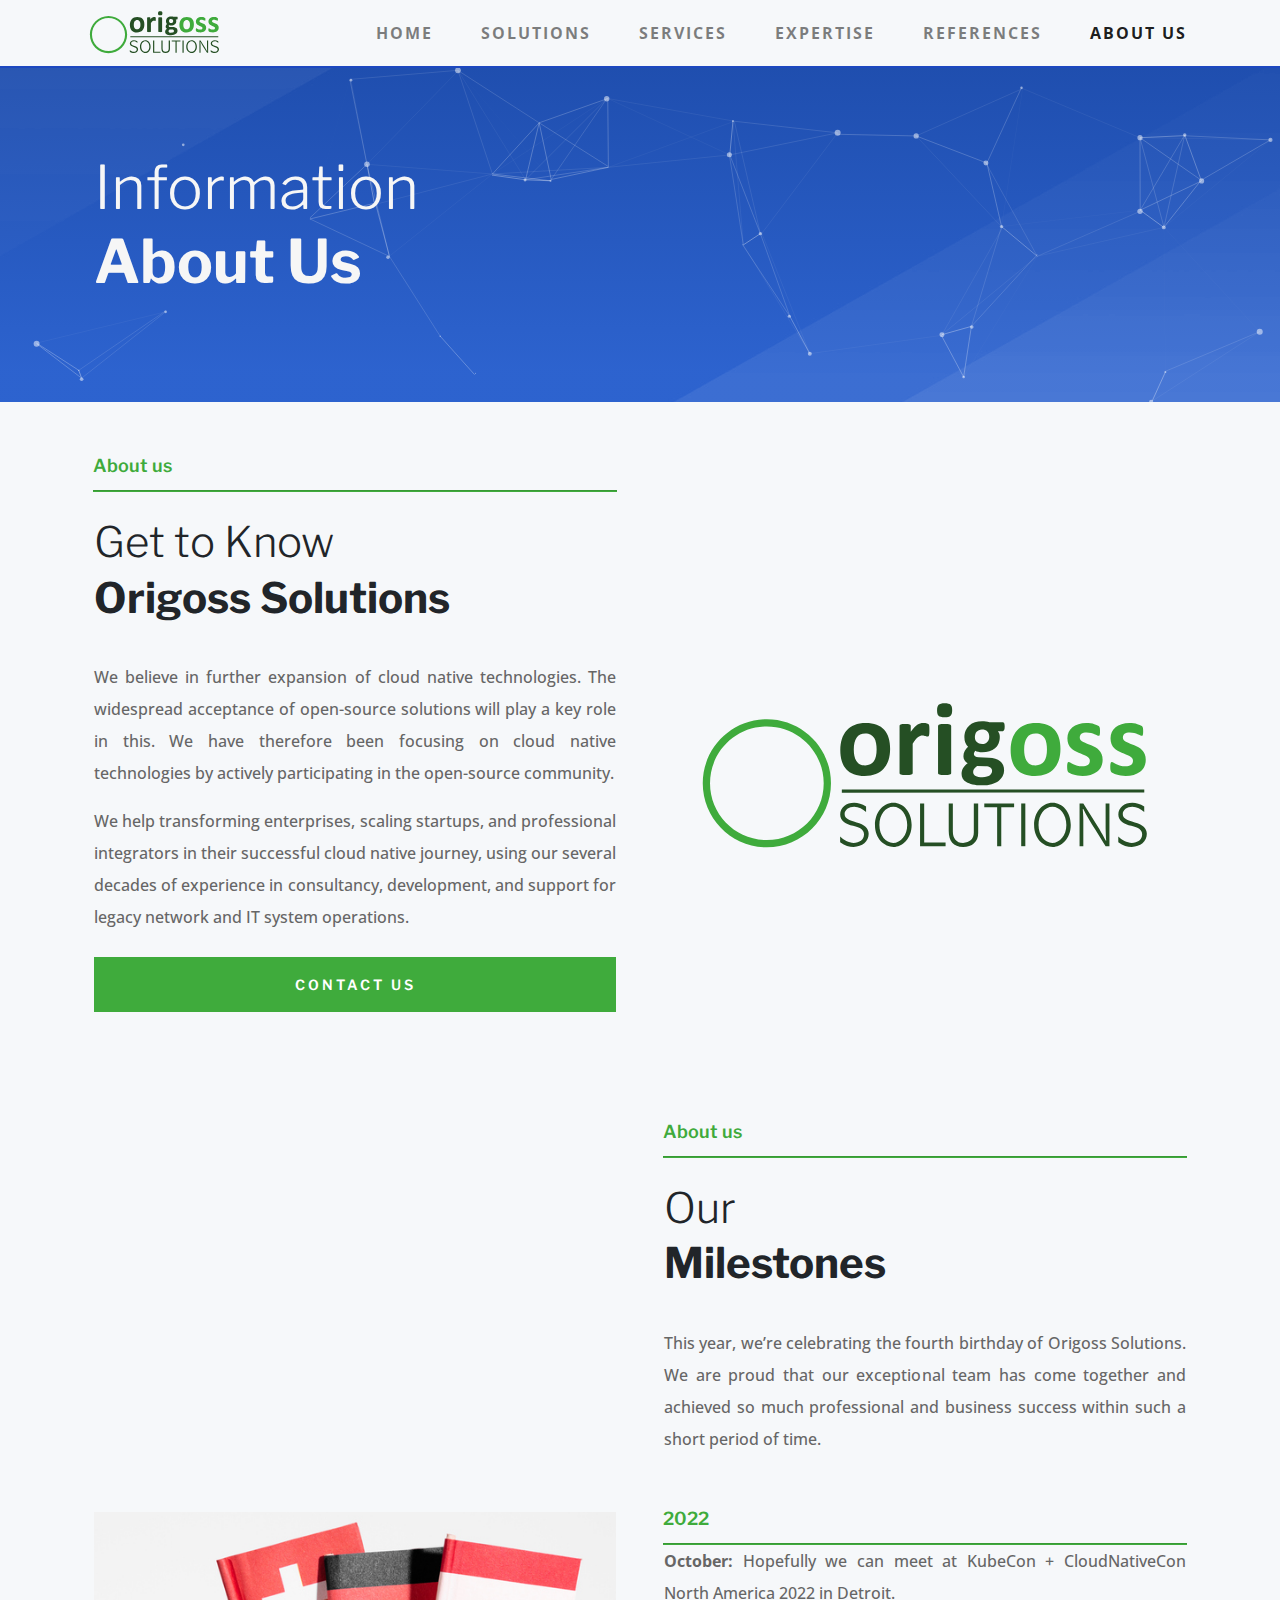
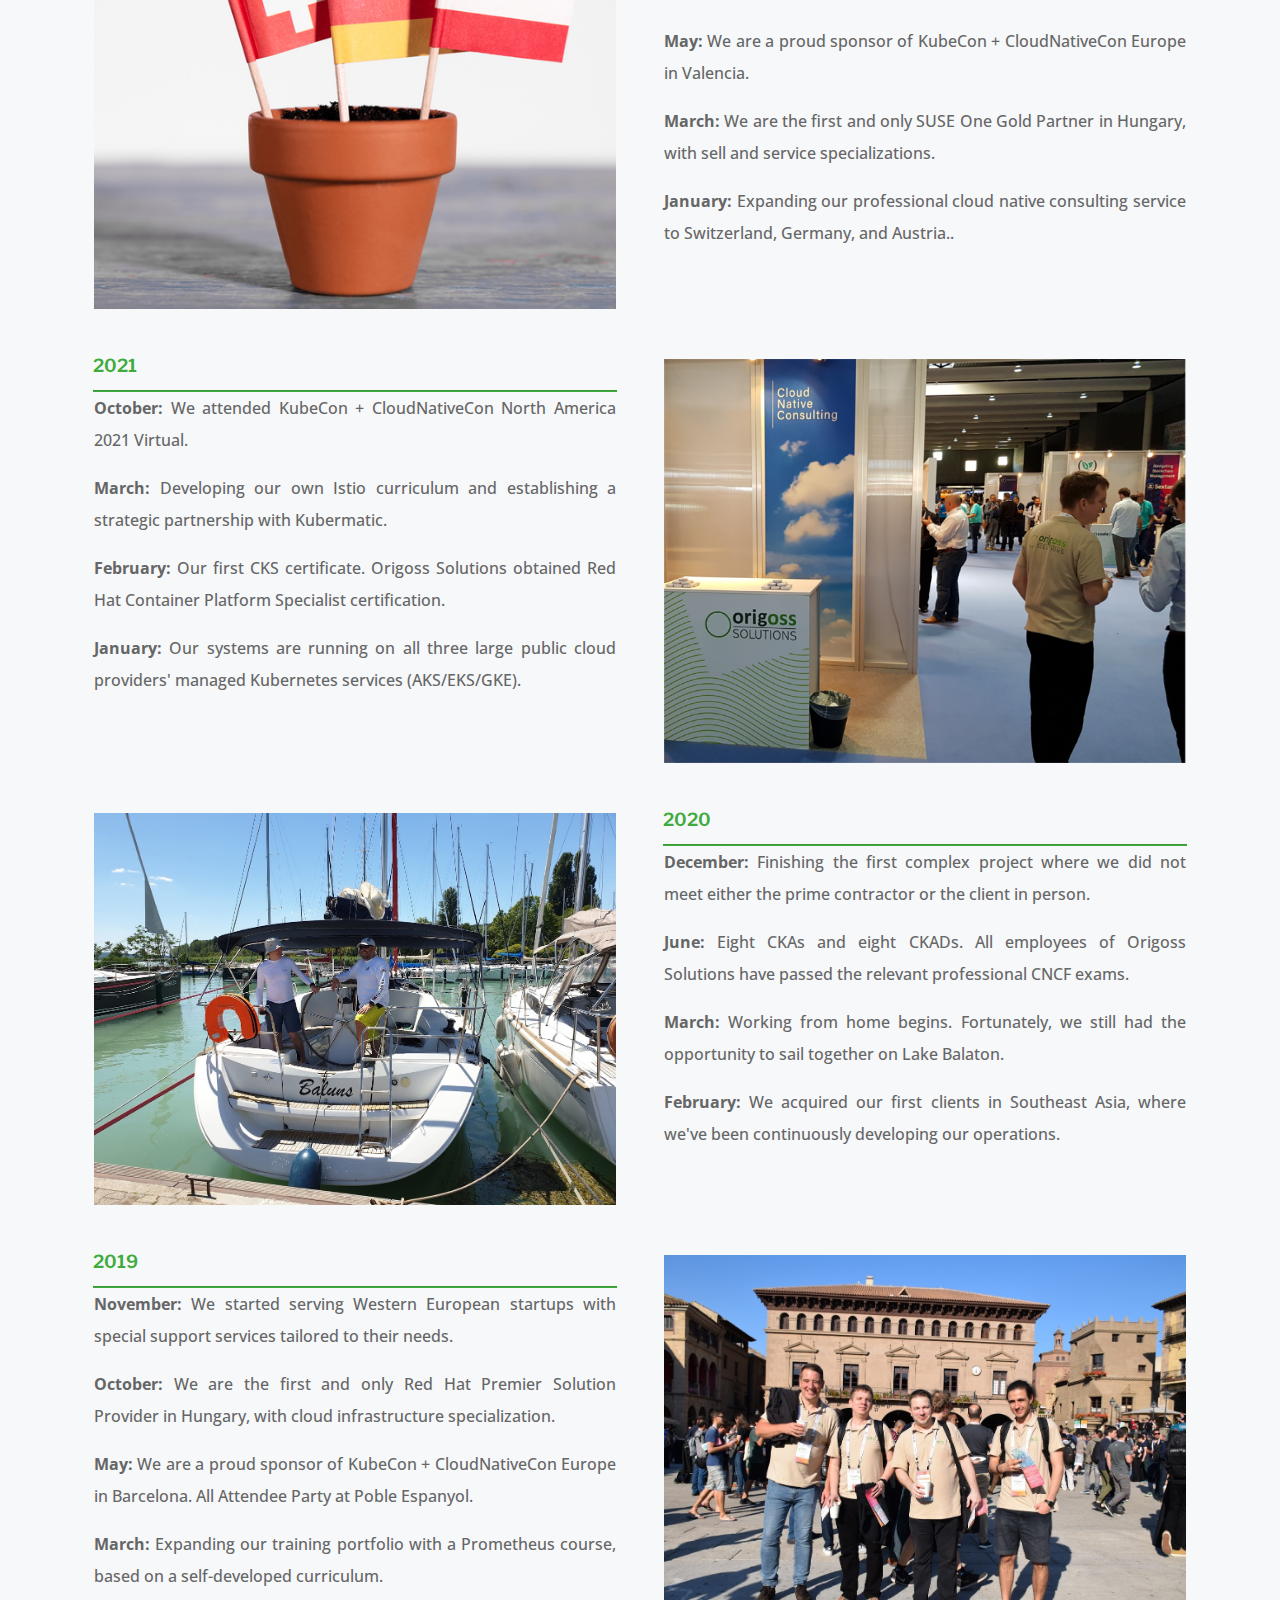
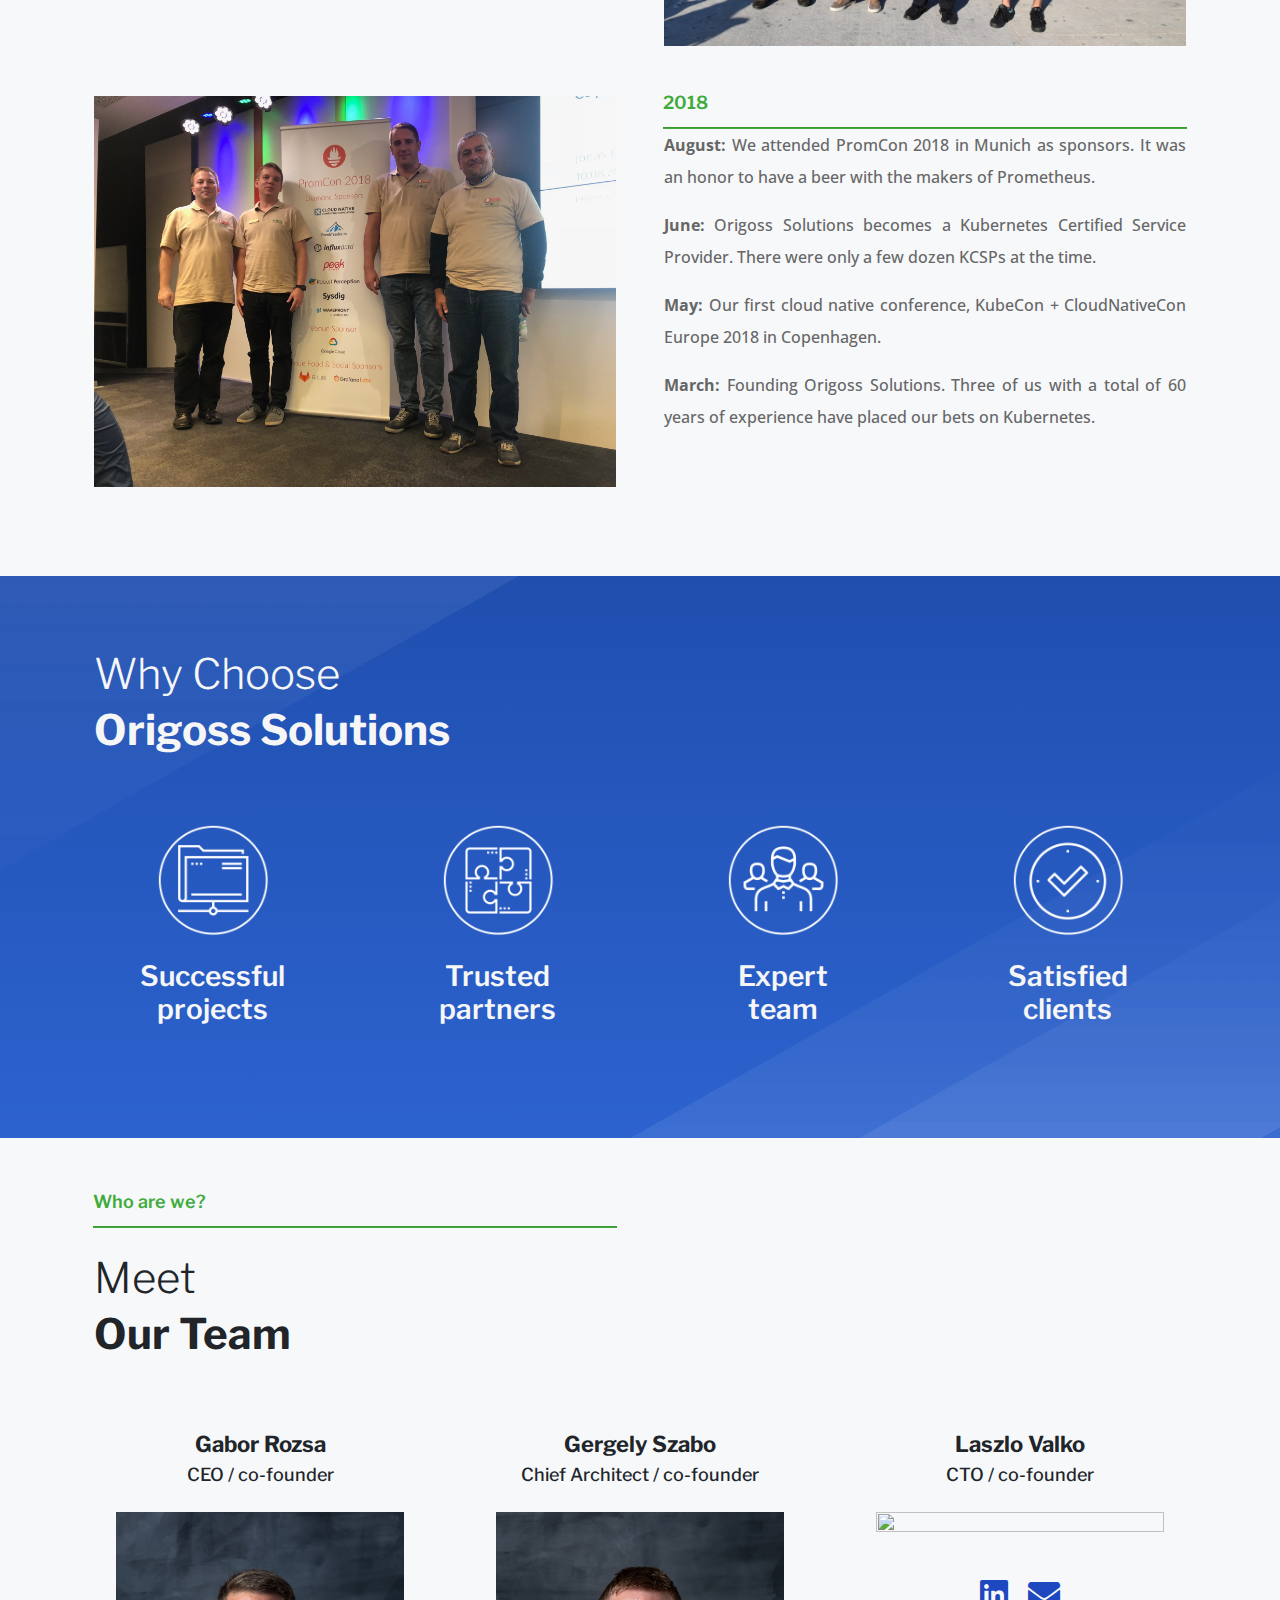
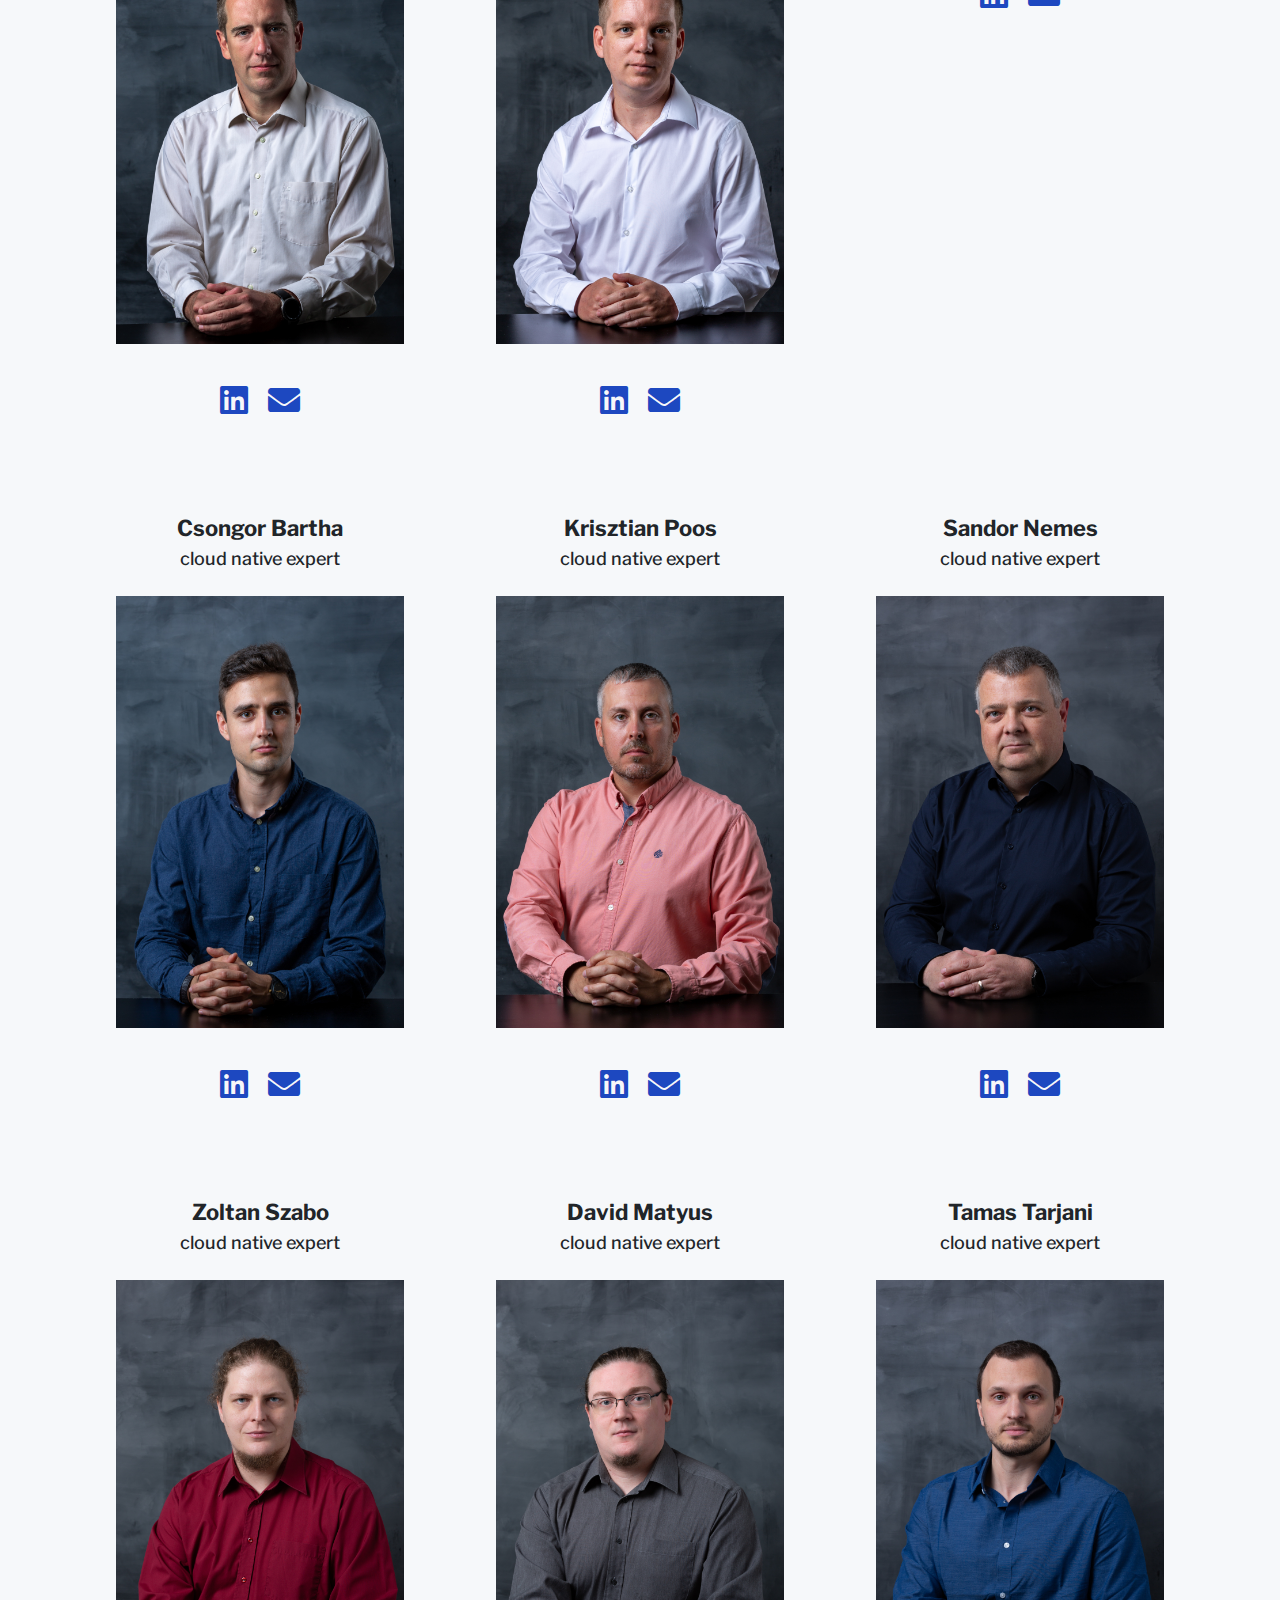
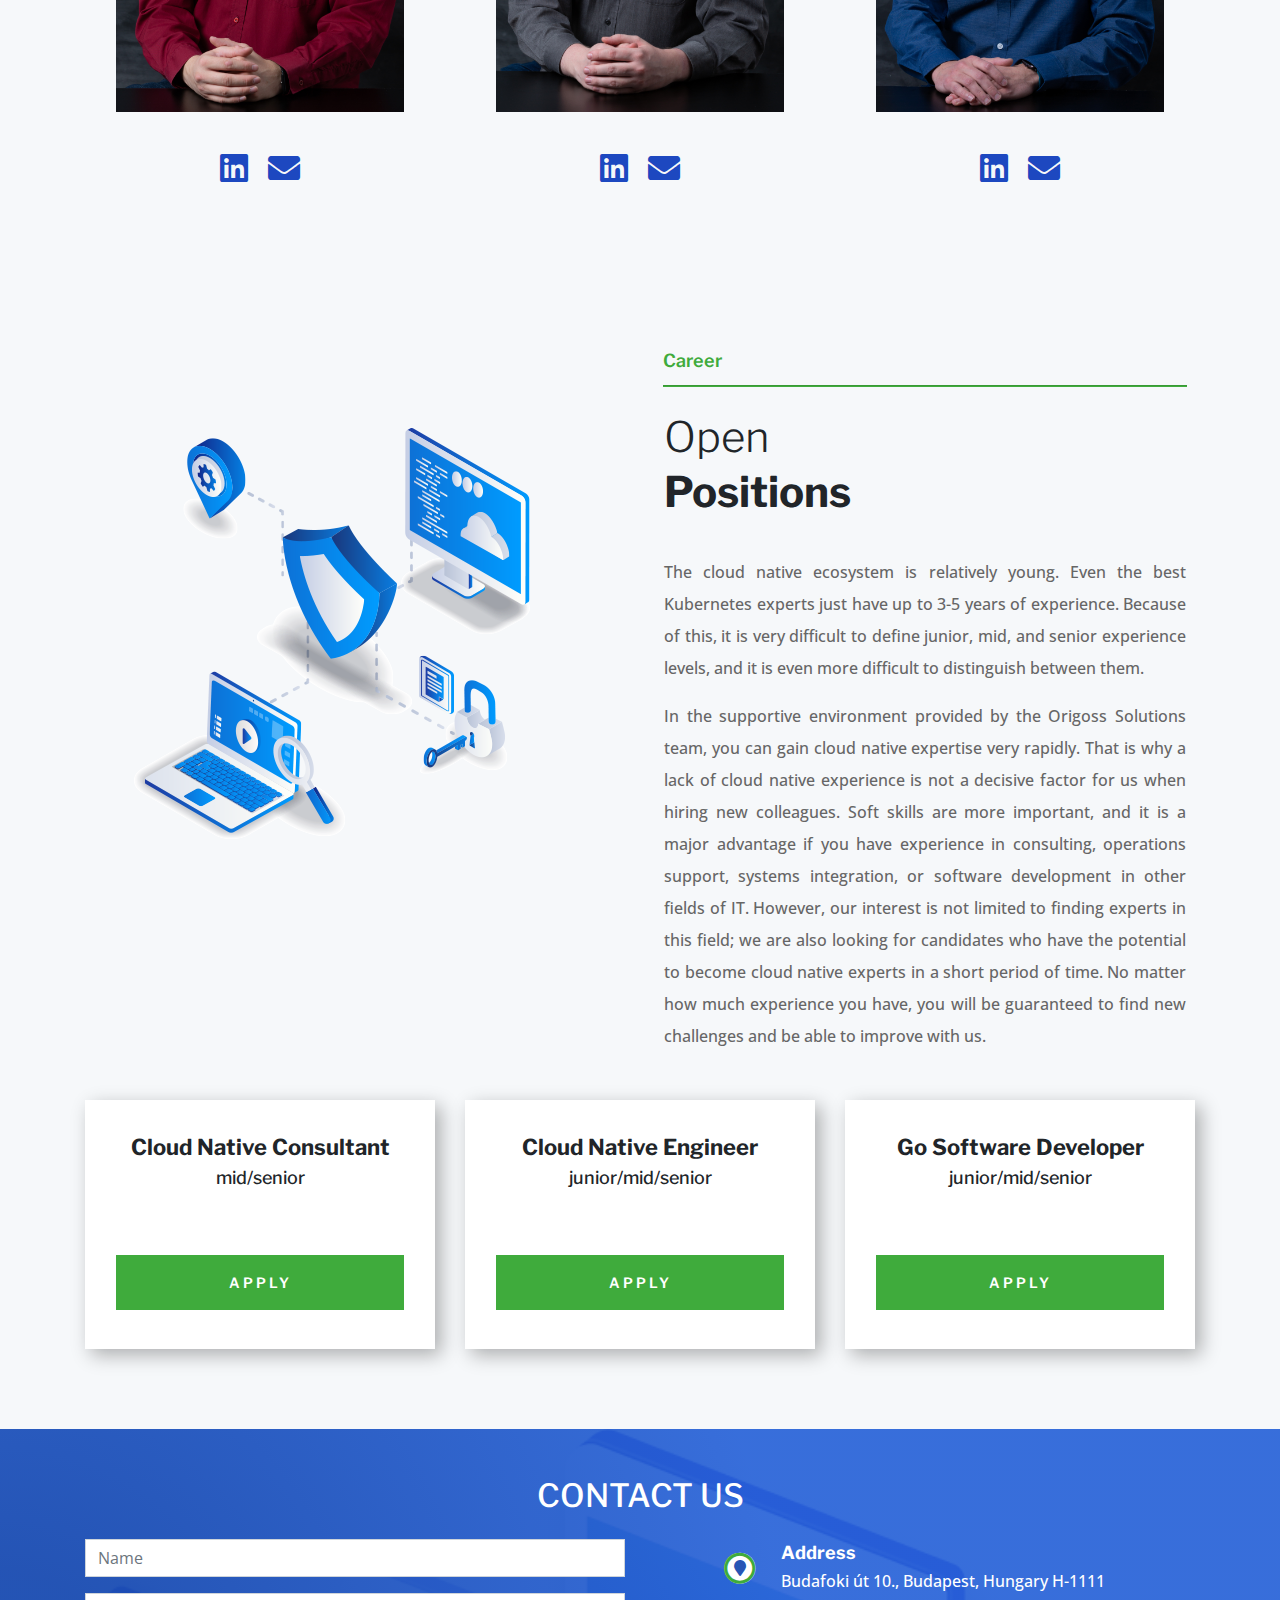
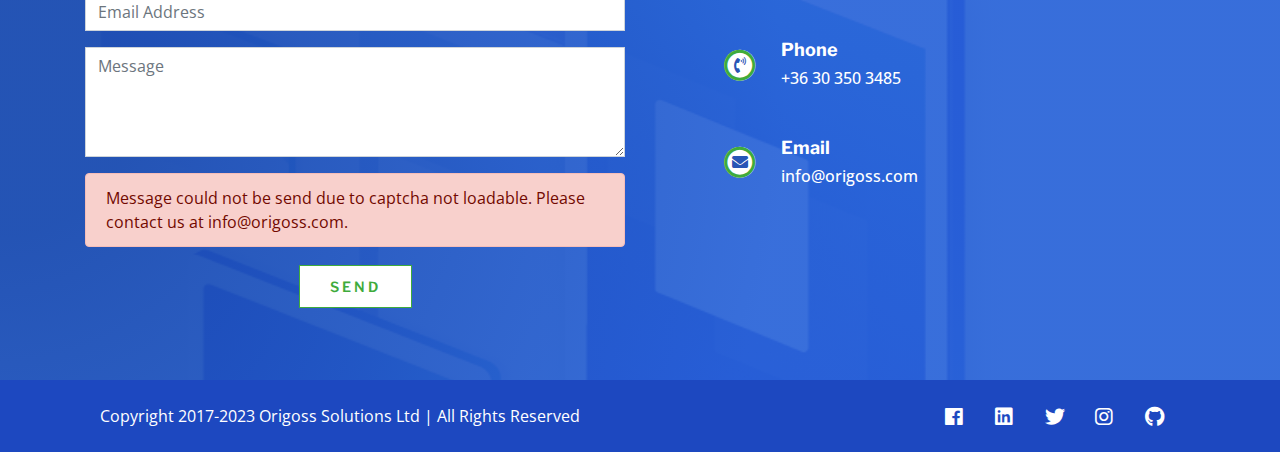
==== commit 387d89f2: "Fix deprecation warning" ====
--- a/about/index.html
+++ b/about/index.html
@@ -1,143 +1,17 @@
-<!doctype html><html lang=en-us><head><meta name=theme content="Syna"><meta name=theme-version content="v0.17.3"><meta name=theme-url content="https://syna.okkur.org"><meta name=theme-description content="Highly customizable open source theme for Hugo based static websites"><meta name=theme-author content="Okkur Labs"><meta name=theme-author-url content="https://about.okkur.org"><meta charset=utf-8><meta name=viewport content="width=device-width,initial-scale=1,shrink-to-fit=no"><meta name=google content="notranslate"><meta name=apple-mobile-web-app-capable content="yes"><meta name=apple-mobile-web-app-status-bar-style content="black"><meta name=description content="Origoss Solutions Ltd."><meta property="og:title" content="About us"><meta property="og:description" content><meta property="og:type" content="article"><meta property="og:url" content="/about/"><meta property="article:section" content><meta property="article:published_time" content="2020-07-11T00:00:00+00:00"><meta property="article:modified_time" content="2021-03-30T13:32:35+02:00"><meta name=twitter:card content="summary_large_image"><meta name=twitter:title content="About us &amp;middot; Origoss Solutions"><meta name=twitter:description content="Origoss Solutions Ltd."><meta name=twitter:url content="/about/"><meta property="og:image" content><meta name=twitter:image content><meta name=author content="Origoss Solutions Ltd."><meta name=generator content="Hugo 0.112.3"><title>About us &#183; Origoss Solutions</title><style>.mx-0{margin-left:0!important;margin-right:0!important}@-ms-viewport{width: device-width; }html{box-sizing:border-box;scroll-behavior:smooth;-ms-overflow-style:scrollbar}*,*::before,*::after{box-sizing:inherit}.container{width:100%;padding-right:15px;padding-left:15px;margin-right:auto;margin-left:auto;max-width:540px;max-width:720px;max-width:960px;max-width:1140px}.container-fluid{width:100%;padding-right:15px;padding-left:15px;margin-right:auto;margin-left:auto}.row{display:flex;flex-wrap:wrap;margin-right:-15px;margin-left:-15px}.no-gutters{margin-right:0;margin-left:0}.no-gutters>.col,.no-gutters>[class*=col-]{padding-right:0;padding-left:0}.col-1,.col-2,.col-3,.col-4,.col-5,.col-6,.col-7,.col-8,.col-9,.col-10,.col-11,.col-12,.col,.col-auto{position:relative;width:100%;min-height:1px;padding-right:15px;padding-left:15px}.col{flex-basis:0;flex-grow:1;max-width:100%}.col-auto{flex:none;width:auto;max-width:none}.col-1{flex:0 0 8.33333%;max-width:8.33333%}.col-2{flex:0 0 16.66667%;max-width:16.66667%}.col-3{flex:0 0 25%;max-width:25%}.col-4{flex:0 0 33.33333%;max-width:33.33333%}.col-5{flex:0 0 41.66667%;max-width:41.66667%}.col-6{flex:0 0 50%;max-width:50%}.col-7{flex:0 0 58.33333%;max-width:58.33333%}.col-8{flex:0 0 66.66667%;max-width:66.66667%}.col-9{flex:0 0 75%;max-width:75%}.col-10{flex:0 0 83.33333%;max-width:83.33333%}.col-11{flex:0 0 91.66667%;max-width:91.66667%}.col-12{flex:0 0 100%;max-width:100%}.order-first{order:-1}.order-last{order:13}.order-0{order:0}.order-1{order:1}.order-2{order:2}.order-3{order:3}.order-4{order:4}.order-5{order:5}.order-6{order:6}.order-7{order:7}.order-8{order:8}.order-9{order:9}.order-10{order:10}.order-11{order:11}.order-12{order:12}.offset-1{margin-left:8.33333%}.offset-2{margin-left:16.66667%}.offset-3{margin-left:25%}.offset-4{margin-left:33.33333%}.offset-5{margin-left:41.66667%}.offset-6{margin-left:50%}.offset-7{margin-left:58.33333%}.offset-8{margin-left:66.66667%}.offset-9{margin-left:75%}.offset-10{margin-left:83.33333%}.offset-11{margin-left:91.66667%}.d-none{display:none!important}.d-inline{display:inline!important}.d-inline-block{display:inline-block!important}.d-block{display:block!important}.d-table{display:table!important}.d-table-row{display:table-row!important}.d-table-cell{display:table-cell!important}.d-flex{display:flex!important}.d-inline-flex{display:inline-flex!important}@media print{.d-print-none{display:none!important}.d-print-inline{display:inline!important}.d-print-inline-block{display:inline-block!important}.d-print-block{display:block!important}.d-print-table{display:table!important}.d-print-table-row{display:table-row!important}.d-print-table-cell{display:table-cell!important}.d-print-flex{display:flex!important}.d-print-inline-flex{display:inline-flex!important}}.flex-row{flex-direction:row!important}.flex-column{flex-direction:column!important}.flex-row-reverse{flex-direction:row-reverse!important}.flex-column-reverse{flex-direction:column-reverse!important}.flex-wrap{flex-wrap:wrap!important}.flex-nowrap{flex-wrap:nowrap!important}.flex-wrap-reverse{flex-wrap:wrap-reverse!important}.flex-fill{flex:auto!important}.flex-grow-0{flex-grow:0!important}.flex-grow-1{flex-grow:1!important}.flex-shrink-0{flex-shrink:0!important}.flex-shrink-1{flex-shrink:1!important}.justify-content-start{justify-content:flex-start!important}.justify-content-end{justify-content:flex-end!important}.justify-content-center{justify-content:center!important}.justify-content-between{justify-content:space-between!important}.justify-content-around{justify-content:space-around!important}.align-items-start{align-items:flex-start!important}.align-items-end{align-items:flex-end!important}.align-items-center{align-items:center!important}.align-items-baseline{align-items:baseline!important}.align-items-stretch{align-items:stretch!important}.align-content-start{align-content:flex-start!important}.align-content-end{align-content:flex-end!important}.align-content-center{align-content:center!important}.align-content-between{align-content:space-between!important}.align-content-around{align-content:space-around!important}.align-content-stretch{align-content:stretch!important}.align-self-auto{align-self:auto!important}.align-self-start{align-self:flex-start!important}.align-self-end{align-self:flex-end!important}.align-self-center{align-self:center!important}.align-self-baseline{align-self:baseline!important}.align-self-stretch{align-self:stretch!important}</style><link href="/style.min.af2f6274315460f87cc5b85777c5d7d247b38de48171a79d40038cd26d65da83.css" rel=stylesheet><link rel=preload href=/fonts/fa-solid-900.woff2 as=font type=font/woff2 crossorigin><link rel=preload href=/fonts/fa-brands-400.woff2 as=font type=font/woff2 crossorigin><link rel="shortcut icon" type=image/x-icon href=favicon.ico><link rel=icon type=image/x-icon href=/favicon.ico><link rel=icon href=/favicon_144.png><link rel=apple-touch-icon-precomposed href=/favicon_144.png><script>window.syna={}</script><script src=/scripts/syna-head.min.9ee90396616b6059c9e1c90197e06fdbc4359b8d6edb72666995829339619185.js></script>
-<link rel=stylesheet href=/><link href="https://fonts.googleapis.com/css?family=Libre+Franklin:300,600,700|Open+Sans:400&display=swap" rel=stylesheet><meta name=viewport content="width=device-width,initial-scale=1"><style>#more_sol1p2{display:none}#more_sol1p3{display:none}#more_sol1p4{display:none}#more_sol1p5{display:none}#more_sol2p2{display:none}#more_sol2p3{display:none}#more_sol2p4{display:none}#more_sol2p5{display:none}#more_sol3p2{display:none}#more_sol3p3{display:none}#more_ref1p1{display:none}#more_ref1p2{display:none}#more_ref2p1{display:none}#more_ref2p2{display:none}#more_ref3p1{display:none}#more_ref3p2{display:none}#more_ref4p1{display:none}#more_ref4p2{display:none}#more_ref5p1{display:none}#more_ref5p2{display:none}#more_ref6p1{display:none}#more_ref6p2{display:none}#more_ref7p1{display:none}#more_ref7p2{display:none}#more_ref8p1{display:none}#more_ref8p2{display:none}#more_ref9p1{display:none}#more_ref9p2{display:none}#more_ref10p1{display:none}#more_ref10p2{display:none}#more_ref11p1{display:none}#more_ref11p2{display:none}</style><script>function onSubmit(){document.getElementById("defaultContact").submit()}</script><script type=text/javascript>var onloadCallback=function(){grecaptcha.render("html_element",{sitekey:"6LdYrYUaAAAAADn5wheiBkFPlSoQb-eBHGSs32ln",badge:"inline",size:"invisible",callback:"onSubmit"})}</script></head><body class=bg-light><nav class="overlay fragment navbar navbar-expand-lg py-2 scroll-spy bg-light navbar-light" id=nav role=navigation style=position:sticky;top:0;z-index:10000!important><div class=container><a class="navbar-brand py-0" href=/#><img src=/images/logo.svg height=35 class="d-inline-block align-top" alt="Origoss Solutions"></a>
+<!doctype html><html lang=en-us><head><meta name=theme content="Syna"><meta name=theme-version content="v0.17.3"><meta name=theme-url content="https://syna.okkur.org"><meta name=theme-description content="Highly customizable open source theme for Hugo based static websites"><meta name=theme-author content="Okkur Labs"><meta name=theme-author-url content="https://about.okkur.org"><meta charset=utf-8><meta name=viewport content="width=device-width,initial-scale=1,shrink-to-fit=no"><meta name=google content="notranslate"><meta name=apple-mobile-web-app-capable content="yes"><meta name=apple-mobile-web-app-status-bar-style content="black"><meta name=description content="Origoss Solutions Ltd."><meta property="og:title" content="About us"><meta property="og:description" content><meta property="og:type" content="article"><meta property="og:url" content="/about/"><meta property="article:published_time" content="2020-07-11T00:00:00+00:00"><meta property="article:modified_time" content="2021-03-30T13:32:35+02:00"><meta name=twitter:card content="summary_large_image"><meta name=twitter:title content="About us &amp;middot; Origoss Solutions"><meta name=twitter:description content="Origoss Solutions Ltd."><meta name=twitter:url content="/about/"><meta property="og:image" content><meta name=twitter:image content><meta name=author content="Origoss Solutions Ltd."><meta name=generator content="Hugo 0.74.1"><title>About us &#183; Origoss Solutions</title><style>.mx-0{margin-left:0!important;margin-right:0!important}@-ms-viewport{width: device-width; }html{box-sizing:border-box;scroll-behavior:smooth;-ms-overflow-style:scrollbar}*,*::before,*::after{box-sizing:inherit}.container{width:100%;padding-right:15px;padding-left:15px;margin-right:auto;margin-left:auto;max-width:540px;max-width:720px;max-width:960px;max-width:1140px}.container-fluid{width:100%;padding-right:15px;padding-left:15px;margin-right:auto;margin-left:auto}.row{display:flex;flex-wrap:wrap;margin-right:-15px;margin-left:-15px}.no-gutters{margin-right:0;margin-left:0}.no-gutters>.col,.no-gutters>[class*=col-]{padding-right:0;padding-left:0}.col-1,.col-2,.col-3,.col-4,.col-5,.col-6,.col-7,.col-8,.col-9,.col-10,.col-11,.col-12,.col,.col-auto{position:relative;width:100%;min-height:1px;padding-right:15px;padding-left:15px}.col{flex-basis:0;flex-grow:1;max-width:100%}.col-auto{flex:0 0 auto;width:auto;max-width:none}.col-1{flex:0 0 8.33333%;max-width:8.33333%}.col-2{flex:0 0 16.66667%;max-width:16.66667%}.col-3{flex:0 0 25%;max-width:25%}.col-4{flex:0 0 33.33333%;max-width:33.33333%}.col-5{flex:0 0 41.66667%;max-width:41.66667%}.col-6{flex:0 0 50%;max-width:50%}.col-7{flex:0 0 58.33333%;max-width:58.33333%}.col-8{flex:0 0 66.66667%;max-width:66.66667%}.col-9{flex:0 0 75%;max-width:75%}.col-10{flex:0 0 83.33333%;max-width:83.33333%}.col-11{flex:0 0 91.66667%;max-width:91.66667%}.col-12{flex:0 0 100%;max-width:100%}.order-first{order:-1}.order-last{order:13}.order-0{order:0}.order-1{order:1}.order-2{order:2}.order-3{order:3}.order-4{order:4}.order-5{order:5}.order-6{order:6}.order-7{order:7}.order-8{order:8}.order-9{order:9}.order-10{order:10}.order-11{order:11}.order-12{order:12}.offset-1{margin-left:8.33333%}.offset-2{margin-left:16.66667%}.offset-3{margin-left:25%}.offset-4{margin-left:33.33333%}.offset-5{margin-left:41.66667%}.offset-6{margin-left:50%}.offset-7{margin-left:58.33333%}.offset-8{margin-left:66.66667%}.offset-9{margin-left:75%}.offset-10{margin-left:83.33333%}.offset-11{margin-left:91.66667%}.d-none{display:none!important}.d-inline{display:inline!important}.d-inline-block{display:inline-block!important}.d-block{display:block!important}.d-table{display:table!important}.d-table-row{display:table-row!important}.d-table-cell{display:table-cell!important}.d-flex{display:flex!important}.d-inline-flex{display:inline-flex!important}@media print{.d-print-none{display:none!important}.d-print-inline{display:inline!important}.d-print-inline-block{display:inline-block!important}.d-print-block{display:block!important}.d-print-table{display:table!important}.d-print-table-row{display:table-row!important}.d-print-table-cell{display:table-cell!important}.d-print-flex{display:flex!important}.d-print-inline-flex{display:inline-flex!important}}.flex-row{flex-direction:row!important}.flex-column{flex-direction:column!important}.flex-row-reverse{flex-direction:row-reverse!important}.flex-column-reverse{flex-direction:column-reverse!important}.flex-wrap{flex-wrap:wrap!important}.flex-nowrap{flex-wrap:nowrap!important}.flex-wrap-reverse{flex-wrap:wrap-reverse!important}.flex-fill{flex:1 1 auto!important}.flex-grow-0{flex-grow:0!important}.flex-grow-1{flex-grow:1!important}.flex-shrink-0{flex-shrink:0!important}.flex-shrink-1{flex-shrink:1!important}.justify-content-start{justify-content:flex-start!important}.justify-content-end{justify-content:flex-end!important}.justify-content-center{justify-content:center!important}.justify-content-between{justify-content:space-between!important}.justify-content-around{justify-content:space-around!important}.align-items-start{align-items:flex-start!important}.align-items-end{align-items:flex-end!important}.align-items-center{align-items:center!important}.align-items-baseline{align-items:baseline!important}.align-items-stretch{align-items:stretch!important}.align-content-start{align-content:flex-start!important}.align-content-end{align-content:flex-end!important}.align-content-center{align-content:center!important}.align-content-between{align-content:space-between!important}.align-content-around{align-content:space-around!important}.align-content-stretch{align-content:stretch!important}.align-self-auto{align-self:auto!important}.align-self-start{align-self:flex-start!important}.align-self-end{align-self:flex-end!important}.align-self-center{align-self:center!important}.align-self-baseline{align-self:baseline!important}.align-self-stretch{align-self:stretch!important}</style><link href=/style.min.14f757fa7da48bc2feb01ab8e831427b3393af3ca850e3b95c50b311d5846eff.css rel=stylesheet><link rel=preload href=/fonts/fa-solid-900.woff2 as=font type=font/woff2 crossorigin><link rel=preload href=/fonts/fa-brands-400.woff2 as=font type=font/woff2 crossorigin><link rel="shortcut icon" type=image/x-icon href=favicon.ico><link rel=icon type=image/x-icon href=/favicon.ico><link rel=icon href=/favicon_144.png><link rel=apple-touch-icon-precomposed href=/favicon_144.png><script>window.syna={};</script><script src=/scripts/syna-head.min.0757f18970a0a32d5acac5a2accc5fe82f787821866c545d9ed17ca765f291a3.js></script><link rel=stylesheet href=/><link href="https://fonts.googleapis.com/css?family=Libre+Franklin:300,600,700|Open+Sans:400&display=swap" rel=stylesheet><meta name=viewport content="width=device-width,initial-scale=1"><style>#more_sol1p2{display:none}#more_sol1p3{display:none}#more_sol1p4{display:none}#more_sol1p5{display:none}#more_sol2p2{display:none}#more_sol2p3{display:none}#more_sol2p4{display:none}#more_sol2p5{display:none}#more_sol3p2{display:none}#more_sol3p3{display:none}#more_ref1p1{display:none}#more_ref1p2{display:none}#more_ref2p1{display:none}#more_ref2p2{display:none}#more_ref3p1{display:none}#more_ref3p2{display:none}#more_ref4p1{display:none}#more_ref4p2{display:none}#more_ref5p1{display:none}#more_ref5p2{display:none}#more_ref6p1{display:none}#more_ref6p2{display:none}#more_ref7p1{display:none}#more_ref7p2{display:none}#more_ref8p1{display:none}#more_ref8p2{display:none}#more_ref9p1{display:none}#more_ref9p2{display:none}#more_ref10p1{display:none}#more_ref10p2{display:none}#more_ref11p1{display:none}#more_ref11p2{display:none}</style><script>function onSubmit(token){document.getElementById("defaultContact").submit();}</script><script type=text/javascript>var onloadCallback=function(){grecaptcha.render('html_element',{'sitekey':'6LdYrYUaAAAAADn5wheiBkFPlSoQb-eBHGSs32ln','badge':'inline','size':'invisible','callback':'onSubmit'});};</script></head><body class=bg-light><nav class="overlay fragment navbar navbar-expand-lg py-2 scroll-spy bg-light navbar-light" id=nav role=navigation style=position:sticky;top:0;z-index:10000!important><div class=container><a class="navbar-brand py-0" href=/#><img src=/images/logo.svg height=35 class="d-inline-block align-top" alt="Origoss Solutions"></a>
 <button class=navbar-toggler type=button data-toggle=collapse data-target=#navbarCollapse aria-controls=navbarCollapse aria-expanded=false aria-label="Toggle navigation">
-<span class=navbar-toggler-icon></span></button><div class="navbar-collapse justify-content-end collapse show" id=navbarCollapse><ul class=navbar-nav><li class=nav-item><a class=nav-link href=/>Home</a></li><li class=nav-item><a class=nav-link href=/solutions>Solutions</a></li><li class=nav-item><a class=nav-link href=/services>Services</a></li><li class=nav-item><a class=nav-link href=/expertise>Expertise</a></li><li class=nav-item><a class=nav-link href=/references>References</a></li><li class=nav-item><a class="nav-link active default-active" href=/about>About us</a></li></ul></div></div></nav><div class="scroll-to-top bg-primary has-font-icon" title="Back to top"><i class="fas fa-angle-up"></i><span class=sr-only>Back to top</span></div><style>:root{--header-height:56px}</style><header id=hero class="fragment hero"><div style="background-size:cover;background-position:50%;background-blend-mode:overlay;background-color:inherit;background-image:linear-gradient(to bottom,rgba(25,75,177,.95) 0%,rgba(35,95,215,.9) 91%),url(/images/hero_bg_small_2.png)!important" class="jumbotron text-center header-image mb-0"><div id=hero-particles-js class="hero-particles particles-js"></div><div class=container><div class=row><div class=col-md-6><div class="hero-title-container row justify-content-start align-items-start text-left p-4"><h2 class="mt-0 mb-0 text-secondary" style=line-height:2em;margin-top:0;font-weight:300;padding-bottom:10px><span class=hero_header>Information<br><strong style=font-weight:700>About Us</strong></span></h2></div></div><div class=col-md-6><div class="hero-image-container row justify-content-center align-items-start"></div></div></div></div><div class=hero-buttons></div></div></header><script>var fragmentName="hero";window.syna.api.register("hero","hero-"+fragmentName,{selector:"hero-particles-js",config:JSON.parse(`{
-  "particles": {
-    "number": {
-      "value": 80,
-      "density": {
-        "enable": true,
-        "value_area": 800
-      }
-    },
-    "color": {
-      "value": "#ffffff"
-    },
-    "shape": {
-      "type": "circle",
-      "stroke": {
-        "width": 0,
-        "color": "#000000"
-      },
-      "polygon": {
-        "nb_sides": 5
-      },
-      "image": {
-        "src": "img/github.svg",
-        "width": 100,
-        "height": 100
-      }
-    },
-    "opacity": {
-      "value": 0.5,
-      "random": false,
-      "anim": {
-        "enable": false,
-        "speed": 1,
-        "opacity_min": 0.1,
-        "sync": false
-      }
-    },
-    "size": {
-      "value": 3,
-      "random": true,
-      "anim": {
-        "enable": false,
-        "speed": 40,
-        "size_min": 0.1,
-        "sync": false
-      }
-    },
-    "line_linked": {
-      "enable": true,
-      "distance": 150,
-      "color": "#ffffff",
-      "opacity": 0.4,
-      "width": 1
-    },
-    "move": {
-      "enable": true,
-      "speed": 6,
-      "direction": "none",
-      "random": false,
-      "straight": false,
-      "out_mode": "out",
-      "bounce": false,
-      "attract": {
-        "enable": false,
-        "rotateX": 600,
-        "rotateY": 1200
-      }
-    }
-  },
-  "interactivity": {
-    "detect_on": "canvas",
-    "events": {
-      "onhover": {
-        "enable": false,
-        "mode": "repulse"
-      },
-      "onclick": {
-        "enable": false,
-        "mode": "push"
-      },
-      "resize": true
-    },
-    "modes": {
-      "grab": {
-        "distance": 400,
-        "line_linked": {
-          "opacity": 1
-        }
-      },
-      "bubble": {
-        "distance": 400,
-        "size": 40,
-        "duration": 2,
-        "opacity": 8,
-        "speed": 3
-      },
-      "repulse": {
-        "distance": 200,
-        "duration": 0.4
-      },
-      "push": {
-        "particles_nb": 4
-      },
-      "remove": {
-        "particles_nb": 2
-      }
-    }
-  },
-  "retina_detect": true
-}
-`)})</script><section id=about_us class=fragment><div class="container-fluid bg-light"><div class="container py-5"><div class="row align-items-stretch items"><div class=col-md-6 style=margin-bottom:0><h6 style=color:#3fab3c;margin-left:8px;margin-right:8px;font-weight:600;font-size:18px;line-height:1.8em;margin-top:0>About us</h6><hr style=height:1px;border-width:color;0:#3fab3c;background-color:#3fab3c;margin-top:0;margin-left:8px;margin-right:8px;margin-bottom:0></hr><div class="row justify-content-start text-left p-4"><h2 class="mt-0 mb-0 text-body" style=line-height:1.6em;margin-top:0;font-weight:300;padding-bottom:10px><span class=items_header>Get to Know<br><strong style=font-weight:700>Origoss Solutions</strong></span></h2></div></div><div class=col-md-6 style=margin-bottom:0></div><div class=col-md-6 style=margin-bottom:0><div class="row justify-content-start text-center px-4"><div class=text-body><span style=font-size:100%;line-height:2em;color:#666;font-weight:500><p align=justify>We believe in further expansion of cloud native technologies. The widespread acceptance of open-source solutions will play a key role in this. We have therefore been focusing on cloud native technologies by actively participating in the open-source community.<p align=justify>We help transforming enterprises, scaling startups, and professional integrators in their successful cloud native journey, using our several decades of experience in consultancy, development, and support for legacy network and IT system operations.</span></div></div><div class="row justify-content-start text-center px-4"><a class="btn et_pb_button_1 my-2
+<span class=navbar-toggler-icon></span></button><div class="navbar-collapse justify-content-end collapse show" id=navbarCollapse><ul class=navbar-nav><li class=nav-item><a class=nav-link href=/>Home</a></li><li class=nav-item><a class=nav-link href=/solutions>Solutions</a></li><li class=nav-item><a class=nav-link href=/services>Services</a></li><li class=nav-item><a class=nav-link href=/expertise>Expertise</a></li><li class=nav-item><a class=nav-link href=/references>References</a></li><li class=nav-item><a class="nav-link active default-active" href=/about>About us</a></li></ul></div></div></nav><div class="scroll-to-top bg-primary has-font-icon" title="Back to top"><i class="fas fa-angle-up"></i><span class=sr-only>Back to top</span></div><style>:root{--header-height: 56px}</style><header id=hero class="fragment hero"><div style="background-size:cover;background-position:50%;background-blend-mode:overlay;background-color:inherit;background-image:linear-gradient(to bottom,rgba(25,75,177,0.95) 0%,rgba(35,95,215,0.9) 91%),url(/images/hero_bg_small_2.png)!important" class="jumbotron text-center header-image mb-0"><div id=hero-particles-js class="hero-particles particles-js"></div><div class=container><div class=row><div class=col-md-6><div class="hero-title-container row justify-content-start align-items-start text-left p-4"><h2 class="mt-0 mb-0 text-secondary" style=line-height:2em;margin-top:0;font-weight:300;padding-bottom:10px><span class=hero_header>Information<br><strong style=font-weight:700>About Us</strong></span></h2></div></div><div class=col-md-6><div class="hero-image-container row justify-content-center align-items-start"></div></div></div></div><div class=hero-buttons></div></div></header><script>var fragmentName="hero";window.syna.api.register("hero","hero-"+fragmentName,{selector:"hero-particles-js",config:JSON.parse("{\n  \"particles\": {\n    \"number\": {\n      \"value\": 80,\n      \"density\": {\n        \"enable\": true,\n        \"value_area\": 800\n      }\n    },\n    \"color\": {\n      \"value\": \"#ffffff\"\n    },\n    \"shape\": {\n      \"type\": \"circle\",\n      \"stroke\": {\n        \"width\": 0,\n        \"color\": \"#000000\"\n      },\n      \"polygon\": {\n        \"nb_sides\": 5\n      },\n      \"image\": {\n        \"src\": \"img/github.svg\",\n        \"width\": 100,\n        \"height\": 100\n      }\n    },\n    \"opacity\": {\n      \"value\": 0.5,\n      \"random\": false,\n      \"anim\": {\n        \"enable\": false,\n        \"speed\": 1,\n        \"opacity_min\": 0.1,\n        \"sync\": false\n      }\n    },\n    \"size\": {\n      \"value\": 3,\n      \"random\": true,\n      \"anim\": {\n        \"enable\": false,\n        \"speed\": 40,\n        \"size_min\": 0.1,\n        \"sync\": false\n      }\n    },\n    \"line_linked\": {\n      \"enable\": true,\n      \"distance\": 150,\n      \"color\": \"#ffffff\",\n      \"opacity\": 0.4,\n      \"width\": 1\n    },\n    \"move\": {\n      \"enable\": true,\n      \"speed\": 6,\n      \"direction\": \"none\",\n      \"random\": false,\n      \"straight\": false,\n      \"out_mode\": \"out\",\n      \"bounce\": false,\n      \"attract\": {\n        \"enable\": false,\n        \"rotateX\": 600,\n        \"rotateY\": 1200\n      }\n    }\n  },\n  \"interactivity\": {\n    \"detect_on\": \"canvas\",\n    \"events\": {\n      \"onhover\": {\n        \"enable\": false,\n        \"mode\": \"repulse\"\n      },\n      \"onclick\": {\n        \"enable\": false,\n        \"mode\": \"push\"\n      },\n      \"resize\": true\n    },\n    \"modes\": {\n      \"grab\": {\n        \"distance\": 400,\n        \"line_linked\": {\n          \"opacity\": 1\n        }\n      },\n      \"bubble\": {\n        \"distance\": 400,\n        \"size\": 40,\n        \"duration\": 2,\n        \"opacity\": 8,\n        \"speed\": 3\n      },\n      \"repulse\": {\n        \"distance\": 200,\n        \"duration\": 0.4\n      },\n      \"push\": {\n        \"particles_nb\": 4\n      },\n      \"remove\": {\n        \"particles_nb\": 2\n      }\n    }\n  },\n  \"retina_detect\": true\n}\n"),});</script><section id=about_us class=fragment><div class="container-fluid bg-light"><div class="container py-5"><div class="row align-items-stretch items"><div class=col-md-6 style=margin-bottom:0><h6 style=color:#3fab3c;margin-left:8px;margin-right:8px;font-weight:600;font-size:18px;line-height:1.8em;margin-top:0>About us</h6><hr style=height:1px;border-width:color;0:#3fab3c;background-color:#3fab3c;margin-top:0;margin-left:8px;margin-right:8px;margin-bottom:0></hr><div class="row justify-content-start text-left p-4"><h2 class="mt-0 mb-0 text-body" style=line-height:1.6em;margin-top:0;font-weight:300;padding-bottom:10px><span class=items_header>Get to Know<br><strong style=font-weight:700>Origoss Solutions</strong></span></h2></div></div><div class=col-md-6 style=margin-bottom:0></div><div class=col-md-6 style=margin-bottom:0><div class="row justify-content-start text-center px-4"><div class=text-body><span style=font-size:100%;line-height:2em;color:#666;font-weight:500><p align=justify>We believe in further expansion of cloud native technologies. The widespread acceptance of open-source solutions will play a key role in this. We have therefore been focusing on cloud native technologies by actively participating in the open-source community.<p align=justify>We help transforming enterprises, scaling startups, and professional integrators in their successful cloud native journey, using our several decades of experience in consultancy, development, and support for legacy network and IT system operations.</span></div></div><div class="row justify-content-start text-center px-4"><a class="btn et_pb_button_1 my-2
 btn-info" href=/about/#form>CONTACT US</a></div></div><div class="origoss_logo col-md-6" style=margin-bottom:32px><table style=width:100%;height:100%><tr style=height:100%;border-left:4px;margin:0;border-collapse:separate;border-spacing:0><td width=100% height=100% valign=top><div style=margin:30px><center><img src=/images/logo.svg height=100% width=100%>
 </center><center></center></div></td></tr></table></div></div></div></div></section><section id=our_milestones class=fragment><div class="container-fluid bg-light"><div class="container py-5"><div class="row align-items-stretch items"><div class=col-md-6 style=margin-bottom:0></div><div class=col-md-6 style=margin-bottom:32px><h6 style=color:#3fab3c;margin-left:8px;margin-right:8px;font-weight:600;font-size:18px;line-height:1.8em;margin-top:0>About us</h6><hr style=height:1px;border-width:color;0:#3fab3c;background-color:#3fab3c;margin-top:0;margin-left:8px;margin-right:8px;margin-bottom:0></hr><div class="row justify-content-start text-left p-4"><h2 class="mt-0 mb-0 text-body" style=line-height:1.6em;margin-top:0;font-weight:300;padding-bottom:10px><span class=items_header>Our<br><strong style=font-weight:700>Milestones</strong></span></h2></div><div class="row justify-content-start text-center px-4"><div class=text-body><span style=font-size:100%;line-height:2em;color:#666;font-weight:500><p align=justify>This year, we’re celebrating the fourth birthday of Origoss Solutions. We are proud that our exceptional team has come together and achieved so much professional and business success within such a short period of time.</span></div></div></div><div class=col-md-6 style=margin-bottom:32px><table style=width:100%;height:100%><tr style=height:100%;border-left:4px;margin:0;border-collapse:separate;border-spacing:0><td width=100% height=100% valign=top><div style=margin:8px><center><img src=/images/DACH.png height=100% width=100%>
 </center><center></center></div></td></tr></table></div><div class=col-md-6 style=margin-bottom:0><h6 style=color:#3fab3c;margin-left:8px;margin-right:8px;font-weight:600;font-size:18px;line-height:1.8em;margin-top:0>2022</h6><hr style=height:1px;border-width:color;0:#3fab3c;background-color:#3fab3c;margin-top:0;margin-left:8px;margin-right:8px;margin-bottom:0></hr><div class="row justify-content-start text-center px-4"><div class=text-body><span style=font-size:100%;line-height:2em;color:#666;font-weight:500><p align=justify><b>October:</b> Hopefully we can meet at KubeCon + CloudNativeCon North America 2022 in Detroit.<p align=justify><b>May:</b> We are a proud sponsor of KubeCon + CloudNativeCon Europe in Valencia.<p align=justify><b>March:</b> We are the first and only SUSE One Gold Partner in Hungary, with sell and service specializations.<p align=justify><b>January:</b> Expanding our professional cloud native consulting service to Switzerland, Germany, and Austria..</span></div></div></div><div class=col-md-6 style=margin-bottom:0><h6 style=color:#3fab3c;margin-left:8px;margin-right:8px;font-weight:600;font-size:18px;line-height:1.8em;margin-top:0>2021</h6><hr style=height:1px;border-width:color;0:#3fab3c;background-color:#3fab3c;margin-top:0;margin-left:8px;margin-right:8px;margin-bottom:0></hr><div class="row justify-content-start text-center px-4"><div class=text-body><span style=font-size:100%;line-height:2em;color:#666;font-weight:500><p align=justify><b>October:</b> We attended KubeCon + CloudNativeCon North America 2021 Virtual.<p align=justify><b>March:</b> Developing our own Istio curriculum and establishing a strategic partnership with Kubermatic.<p align=justify><b>February:</b> Our first CKS certificate. Origoss Solutions obtained Red Hat Container Platform Specialist certification.<p align=justify><b>January:</b> Our systems are running on all three large public cloud providers' managed Kubernetes services (AKS/EKS/GKE).</span></div></div></div><div class=col-md-6 style=margin-bottom:32px><table style=width:100%;height:100%><tr style=height:100%;border-left:4px;margin:0;border-collapse:separate;border-spacing:0><td width=100% height=100% valign=top><div style=margin:8px><center><img src=/images/KubeCon_s.png height=100% width=100%>
 </center><center></center></div></td></tr></table></div><div class=col-md-6 style=margin-bottom:32px><table style=width:100%;height:100%><tr style=height:100%;border-left:4px;margin:0;border-collapse:separate;border-spacing:0><td width=100% height=100% valign=top><div style=margin:8px><center><img src=/images/20200708_131554.jpg height=100% width=100%>
 </center><center></center></div></td></tr></table></div><div class=col-md-6 style=margin-bottom:0><h6 style=color:#3fab3c;margin-left:8px;margin-right:8px;font-weight:600;font-size:18px;line-height:1.8em;margin-top:0>2020</h6><hr style=height:1px;border-width:color;0:#3fab3c;background-color:#3fab3c;margin-top:0;margin-left:8px;margin-right:8px;margin-bottom:0></hr><div class="row justify-content-start text-center px-4"><div class=text-body><span style=font-size:100%;line-height:2em;color:#666;font-weight:500><p align=justify><b>December:</b> Finishing the first complex project where we did not meet either the prime contractor or the client in person.<p align=justify><b>June:</b> Eight CKAs and eight CKADs. All employees of Origoss Solutions have passed the relevant professional CNCF exams.<p align=justify><b>March:</b> Working from home begins. Fortunately, we still had the opportunity to sail together on Lake Balaton.<p align=justify><b>February:</b> We acquired our first clients in Southeast Asia, where we've been continuously developing our operations.</span></div></div></div><div class=col-md-6 style=margin-bottom:0><h6 style=color:#3fab3c;margin-left:8px;margin-right:8px;font-weight:600;font-size:18px;line-height:1.8em;margin-top:0>2019</h6><hr style=height:1px;border-width:color;0:#3fab3c;background-color:#3fab3c;margin-top:0;margin-left:8px;margin-right:8px;margin-bottom:0></hr><div class="row justify-content-start text-center px-4"><div class=text-body><span style=font-size:100%;line-height:2em;color:#666;font-weight:500><p align=justify><b>November:</b> We started serving Western European startups with special support services tailored to their needs.<p align=justify><b>October:</b> We are the first and only Red Hat Premier Solution Provider in Hungary, with cloud infrastructure specialization.<p align=justify><b>May:</b> We are a proud sponsor of KubeCon + CloudNativeCon Europe in Barcelona. All Attendee Party at Poble Espanyol.<p align=justify><b>March:</b> Expanding our training portfolio with a Prometheus course, based on a self-developed curriculum.</span></div></div></div><div class=col-md-6 style=margin-bottom:32px><table style=width:100%;height:100%><tr style=height:100%;border-left:4px;margin:0;border-collapse:separate;border-spacing:0><td width=100% height=100% valign=top><div style=margin:8px><center><img src=/images/DSC_8411_3.png height=100% width=100%>
 </center><center></center></div></td></tr></table></div><div class=col-md-6 style=margin-bottom:32px><table style=width:100%;height:100%><tr style=height:100%;border-left:4px;margin:0;border-collapse:separate;border-spacing:0><td width=100% height=100% valign=top><div style=margin:8px><center><img src=/images/IMG_2431.jpg height=100% width=100%>
-</center><center></center></div></td></tr></table></div><div class=col-md-6 style=margin-bottom:0><h6 style=color:#3fab3c;margin-left:8px;margin-right:8px;font-weight:600;font-size:18px;line-height:1.8em;margin-top:0>2018</h6><hr style=height:1px;border-width:color;0:#3fab3c;background-color:#3fab3c;margin-top:0;margin-left:8px;margin-right:8px;margin-bottom:0></hr><div class="row justify-content-start text-center px-4"><div class=text-body><span style=font-size:100%;line-height:2em;color:#666;font-weight:500><p align=justify><b>August:</b> We attended PromCon 2018 in Munich as sponsors. It was an honor to have a beer with the makers of Prometheus.<p align=justify><b>June:</b> Origoss Solutions becomes a Kubernetes Certified Service Provider. There were only a few dozen KCSPs at the time.<p align=justify><b>May:</b> Our first cloud native conference, KubeCon + CloudNativeCon Europe 2018 in Copenhagen.<p align=justify><b>March:</b> Founding Origoss Solutions. Three of us with a total of 60 years of experience have placed our bets on Kubernetes.</span></div></div></div></div></div></div></section><section id=why_us_items class=fragment><div class=container-fluid style="background-size:100%;background-position:100% 0;background-repeat:no-repeat;background-blend-mode:overlay;background-color:inherit;background-image:linear-gradient(to bottom,rgba(25,75,177,.95) 0%,rgba(35,95,215,.9) 100%),url(/images/coding-background-texture.png)!important"><div class="container py-5"><div class="row align-items-stretch items"><div class=col-md-6 style=margin-bottom:0><div class="row justify-content-start text-left p-4"><h2 class="mt-0 mb-0 text-secondary" style=line-height:1.6em;margin-top:0;font-weight:300;padding-bottom:10px><span class=items_header>Why Choose<br><strong style=font-weight:700>Origoss Solutions</strong></span></h2></div></div><div class=col-md-6 style=margin-bottom:0></div><div class=col-md-3 style=margin-bottom:32px><table style=width:100%;height:100%><tr style=height:100%;border-left:4px;margin:0;border-collapse:separate;border-spacing:0><td width=100% height=100% valign=top><div style=margin:30px><center><a href=/references/#case_studies><img src=/images/whyOrogossIcon3.png height=112px></a></center><br><a href=/references/#case_studies style=text-decoration:none;color:#000><h4 class=text-secondary style="line-height:1.2em;margin:0;padding:0;border:0;outline:0;font-size:28px;vertical-align:baseline;background:0 0;text-align:center;font-weight:600">Successful<br>projects</h4></a><center></center></div></td></tr></table></div><div class=col-md-3 style=margin-bottom:32px><table style=width:100%;height:100%><tr style=height:100%;border-left:4px;margin:0;border-collapse:separate;border-spacing:0><td width=100% height=100% valign=top><div style=margin:30px><center><a href=/expertise/#partners><img src=/images/whyOrogossIcon2.png height=112px></a></center><br><a href=/expertise/#partners style=text-decoration:none;color:#000><h4 class=text-secondary style="line-height:1.2em;margin:0;padding:0;border:0;outline:0;font-size:28px;vertical-align:baseline;background:0 0;text-align:center;font-weight:600">Trusted<br>partners</h4></a><center></center></div></td></tr></table></div><div class=col-md-3 style=margin-bottom:32px><table style=width:100%;height:100%><tr style=height:100%;border-left:4px;margin:0;border-collapse:separate;border-spacing:0><td width=100% height=100% valign=top><div style=margin:30px><center><a href=/about/#who_we_are><img src=/images/whyOrogossIcon4.png height=112px></a></center><br><a href=/about/#who_we_are style=text-decoration:none;color:#000><h4 class=text-secondary style="line-height:1.2em;margin:0;padding:0;border:0;outline:0;font-size:28px;vertical-align:baseline;background:0 0;text-align:center;font-weight:600">Expert<br>team</h4></a><center></center></div></td></tr></table></div><div class=col-md-3 style=margin-bottom:32px><table style=width:100%;height:100%><tr style=height:100%;border-left:4px;margin:0;border-collapse:separate;border-spacing:0><td width=100% height=100% valign=top><div style=margin:30px><center><a href=/references/#><img src=/images/whyOrogossIcon1.png height=112px></a></center><br><a href=/references/# style=text-decoration:none;color:#000><h4 class=text-secondary style="line-height:1.2em;margin:0;padding:0;border:0;outline:0;font-size:28px;vertical-align:baseline;background:0 0;text-align:center;font-weight:600">Satisfied<br>clients</h4></a><center></center></div></td></tr></table></div></div></div></div></section><section id=who_we_are class=fragment><div class="container-fluid bg-light"><div class="container py-5"><div class="row align-items-stretch items"><div class=col-md-6 style=margin-bottom:0><h6 style=color:#3fab3c;margin-left:8px;margin-right:8px;font-weight:600;font-size:18px;line-height:1.8em;margin-top:0>Who are we?</h6><hr style=height:1px;border-width:color;0:#3fab3c;background-color:#3fab3c;margin-top:0;margin-left:8px;margin-right:8px;margin-bottom:0></hr><div class="row justify-content-start text-left p-4"><h2 class="mt-0 mb-0 text-body" style=line-height:1.6em;margin-top:0;font-weight:300;padding-bottom:10px><span class=items_header>Meet<br><strong style=font-weight:700>Our Team</strong></span></h2></div></div><div class=col-md-6 style=margin-bottom:0></div><div class=col-md-4 style=margin-bottom:32px><table style=width:100%;height:100%><tr style=height:100%;border-left:4px;margin:0;border-collapse:separate;border-spacing:0><td width=100% height=100% valign=top><div style=margin:30px><h4 class=text-body style="line-height:1.5em;margin:0;padding:0;border:0;outline:0;font-size:22px;vertical-align:baseline;background:0 0;text-align:center;font-weight:700">Gabor Rozsa</h4><h6 class=text-body style="line-height:1.5em;margin:0;padding:0;border:0;outline:0;font-size:18px;vertical-align:baseline;background:0 0;text-align:center;font-weight:500">CEO / co-founder</h6><br><center><img src=/images/RG22.jpg height=100% width=100%></center><br><div class=text-body><span style=font-size:100%;line-height:2em;color:#666;font-weight:500><p align=justify></span></div><center><a class="fab fa-linkedin fa-2x" style=color:#1d48c0;text-decoration:none href=https://www.linkedin.com/in/rozsagabor/ target=_blank></a><i class="fa fa-fw">&nbsp;</i><a class="fas fa-envelope fa-2x" style=color:#1d48c0;text-decoration:none href=mailto:info@origoss.com target=_blank></a></center></div></td></tr></table></div><div class=col-md-4 style=margin-bottom:32px><table style=width:100%;height:100%><tr style=height:100%;border-left:4px;margin:0;border-collapse:separate;border-spacing:0><td width=100% height=100% valign=top><div style=margin:30px><h4 class=text-body style="line-height:1.5em;margin:0;padding:0;border:0;outline:0;font-size:22px;vertical-align:baseline;background:0 0;text-align:center;font-weight:700">Gergely Szabo</h4><h6 class=text-body style="line-height:1.5em;margin:0;padding:0;border:0;outline:0;font-size:18px;vertical-align:baseline;background:0 0;text-align:center;font-weight:500">Chief Architect / co-founder</h6><br><center><img src=/images/SzG22.jpg height=100% width=100%></center><br><div class=text-body><span style=font-size:100%;line-height:2em;color:#666;font-weight:500><p align=justify></span></div><center><a class="fab fa-linkedin fa-2x" style=color:#1d48c0;text-decoration:none href=https://www.linkedin.com/in/gergelyszabo/ target=_blank></a><i class="fa fa-fw">&nbsp;</i><a class="fas fa-envelope fa-2x" style=color:#1d48c0;text-decoration:none href=mailto:info@origoss.com target=_blank></a></center></div></td></tr></table></div><div class=col-md-4 style=margin-bottom:32px><table style=width:100%;height:100%><tr style=height:100%;border-left:4px;margin:0;border-collapse:separate;border-spacing:0><td width=100% height=100% valign=top><div style=margin:30px><h4 class=text-body style="line-height:1.5em;margin:0;padding:0;border:0;outline:0;font-size:22px;vertical-align:baseline;background:0 0;text-align:center;font-weight:700">Laszlo Valko</h4><h6 class=text-body style="line-height:1.5em;margin:0;padding:0;border:0;outline:0;font-size:18px;vertical-align:baseline;background:0 0;text-align:center;font-weight:500">CTO / co-founder</h6><br><center><img src=/images/VL22.jpg height=100% width=100%></center><br><div class=text-body><span style=font-size:100%;line-height:2em;color:#666;font-weight:500><p align=justify></span></div><center><a class="fab fa-linkedin fa-2x" style=color:#1d48c0;text-decoration:none href=https://www.linkedin.com/in/valkolaci/ target=_blank></a><i class="fa fa-fw">&nbsp;</i><a class="fas fa-envelope fa-2x" style=color:#1d48c0;text-decoration:none href=mailto:info@origoss.com target=_blank></a></center></div></td></tr></table></div><div class=col-md-4 style=margin-bottom:32px><table style=width:100%;height:100%><tr style=height:100%;border-left:4px;margin:0;border-collapse:separate;border-spacing:0><td width=100% height=100% valign=top><div style=margin:30px><h4 class=text-body style="line-height:1.5em;margin:0;padding:0;border:0;outline:0;font-size:22px;vertical-align:baseline;background:0 0;text-align:center;font-weight:700">Csongor Bartha</h4><h6 class=text-body style="line-height:1.5em;margin:0;padding:0;border:0;outline:0;font-size:18px;vertical-align:baseline;background:0 0;text-align:center;font-weight:500">cloud native expert</h6><br><center><img src=/images/BCs22.jpg height=100% width=100%></center><br><div class=text-body><span style=font-size:100%;line-height:2em;color:#666;font-weight:500><p align=justify></span></div><center><a class="fab fa-linkedin fa-2x" style=color:#1d48c0;text-decoration:none href=https://www.linkedin.com/in/csongor-bartha/ target=_blank></a><i class="fa fa-fw">&nbsp;</i><a class="fas fa-envelope fa-2x" style=color:#1d48c0;text-decoration:none href=mailto:info@origoss.com target=_blank></a></center></div></td></tr></table></div><div class=col-md-4 style=margin-bottom:32px><table style=width:100%;height:100%><tr style=height:100%;border-left:4px;margin:0;border-collapse:separate;border-spacing:0><td width=100% height=100% valign=top><div style=margin:30px><h4 class=text-body style="line-height:1.5em;margin:0;padding:0;border:0;outline:0;font-size:22px;vertical-align:baseline;background:0 0;text-align:center;font-weight:700">Krisztian Poos</h4><h6 class=text-body style="line-height:1.5em;margin:0;padding:0;border:0;outline:0;font-size:18px;vertical-align:baseline;background:0 0;text-align:center;font-weight:500">cloud native expert</h6><br><center><img src=/images/PK22.jpg height=100% width=100%></center><br><div class=text-body><span style=font-size:100%;line-height:2em;color:#666;font-weight:500><p align=justify></span></div><center><a class="fab fa-linkedin fa-2x" style=color:#1d48c0;text-decoration:none href=https://www.linkedin.com/in/krisztianpoos/ target=_blank></a><i class="fa fa-fw">&nbsp;</i><a class="fas fa-envelope fa-2x" style=color:#1d48c0;text-decoration:none href=mailto:info@origoss.com target=_blank></a></center></div></td></tr></table></div><div class=col-md-4 style=margin-bottom:32px><table style=width:100%;height:100%><tr style=height:100%;border-left:4px;margin:0;border-collapse:separate;border-spacing:0><td width=100% height=100% valign=top><div style=margin:30px><h4 class=text-body style="line-height:1.5em;margin:0;padding:0;border:0;outline:0;font-size:22px;vertical-align:baseline;background:0 0;text-align:center;font-weight:700">Sandor Nemes</h4><h6 class=text-body style="line-height:1.5em;margin:0;padding:0;border:0;outline:0;font-size:18px;vertical-align:baseline;background:0 0;text-align:center;font-weight:500">cloud native expert</h6><br><center><img src=/images/NS22.jpg height=100% width=100%></center><br><div class=text-body><span style=font-size:100%;line-height:2em;color:#666;font-weight:500><p align=justify></span></div><center><a class="fab fa-linkedin fa-2x" style=color:#1d48c0;text-decoration:none href=https://www.linkedin.com/in/sandor-nemes-54b3b637/ target=_blank></a><i class="fa fa-fw">&nbsp;</i><a class="fas fa-envelope fa-2x" style=color:#1d48c0;text-decoration:none href=mailto:info@origoss.com target=_blank></a></center></div></td></tr></table></div><div class=col-md-4 style=margin-bottom:32px><table style=width:100%;height:100%><tr style=height:100%;border-left:4px;margin:0;border-collapse:separate;border-spacing:0><td width=100% height=100% valign=top><div style=margin:30px><h4 class=text-body style="line-height:1.5em;margin:0;padding:0;border:0;outline:0;font-size:22px;vertical-align:baseline;background:0 0;text-align:center;font-weight:700">Zoltan Szabo</h4><h6 class=text-body style="line-height:1.5em;margin:0;padding:0;border:0;outline:0;font-size:18px;vertical-align:baseline;background:0 0;text-align:center;font-weight:500">cloud native expert</h6><br><center><img src=/images/SzZ22.jpg height=100% width=100%></center><br><div class=text-body><span style=font-size:100%;line-height:2em;color:#666;font-weight:500><p align=justify></span></div><center><a class="fab fa-linkedin fa-2x" style=color:#1d48c0;text-decoration:none href=https://www.linkedin.com/in/zolszabo01/ target=_blank></a><i class="fa fa-fw">&nbsp;</i><a class="fas fa-envelope fa-2x" style=color:#1d48c0;text-decoration:none href=mailto:info@origoss.com target=_blank></a></center></div></td></tr></table></div><div class=col-md-4 style=margin-bottom:32px><table style=width:100%;height:100%><tr style=height:100%;border-left:4px;margin:0;border-collapse:separate;border-spacing:0><td width=100% height=100% valign=top><div style=margin:30px><h4 class=text-body style="line-height:1.5em;margin:0;padding:0;border:0;outline:0;font-size:22px;vertical-align:baseline;background:0 0;text-align:center;font-weight:700">David Matyus</h4><h6 class=text-body style="line-height:1.5em;margin:0;padding:0;border:0;outline:0;font-size:18px;vertical-align:baseline;background:0 0;text-align:center;font-weight:500">cloud native expert</h6><br><center><img src=/images/MD22.jpg height=100% width=100%></center><br><div class=text-body><span style=font-size:100%;line-height:2em;color:#666;font-weight:500><p align=justify></span></div><center><a class="fab fa-linkedin fa-2x" style=color:#1d48c0;text-decoration:none href=https://www.linkedin.com/in/david-matyus/ target=_blank></a><i class="fa fa-fw">&nbsp;</i><a class="fas fa-envelope fa-2x" style=color:#1d48c0;text-decoration:none href=mailto:info@origoss.com target=_blank></a></center></div></td></tr></table></div><div class=col-md-4 style=margin-bottom:32px><table style=width:100%;height:100%><tr style=height:100%;border-left:4px;margin:0;border-collapse:separate;border-spacing:0><td width=100% height=100% valign=top><div style=margin:30px><h4 class=text-body style="line-height:1.5em;margin:0;padding:0;border:0;outline:0;font-size:22px;vertical-align:baseline;background:0 0;text-align:center;font-weight:700">Tamas Tarjani</h4><h6 class=text-body style="line-height:1.5em;margin:0;padding:0;border:0;outline:0;font-size:18px;vertical-align:baseline;background:0 0;text-align:center;font-weight:500">cloud native expert</h6><br><center><img src=/images/TT22.jpg height=100% width=100%></center><br><div class=text-body><span style=font-size:100%;line-height:2em;color:#666;font-weight:500><p align=justify></span></div><center><a class="fab fa-linkedin fa-2x" style=color:#1d48c0;text-decoration:none href=https://www.linkedin.com/in/tamastarjani/ target=_blank></a><i class="fa fa-fw">&nbsp;</i><a class="fas fa-envelope fa-2x" style=color:#1d48c0;text-decoration:none href=mailto:info@origoss.com target=_blank></a></center></div></td></tr></table></div></div></div></div></section><section id=career class=fragment><div class="container-fluid bg-light"><div class="container py-5"><div class="row align-items-stretch items"><div class="career col-md-6" style=margin-bottom:0><img src=/images/Certifications.png alt class="img-fluid p-2" style=margin-top:64px></div><div class=col-md-6 style=margin-bottom:0><h6 style=color:#3fab3c;margin-left:8px;margin-right:8px;font-weight:600;font-size:18px;line-height:1.8em;margin-top:0>Career</h6><hr style=height:1px;border-width:color;0:#3fab3c;background-color:#3fab3c;margin-top:0;margin-left:8px;margin-right:8px;margin-bottom:0></hr><div class="row justify-content-start text-left p-4"><h2 class="mt-0 mb-0 text-body" style=line-height:1.6em;margin-top:0;font-weight:300;padding-bottom:10px><span class=items_header>Open<br><strong style=font-weight:700>Positions</strong></span></h2></div><div class="row justify-content-start text-center px-4"><div class=text-body><span style=font-size:100%;line-height:2em;color:#666;font-weight:500><p align=justify>The cloud native ecosystem is relatively young. Even the best Kubernetes experts just have up to 3-5 years of experience. Because of this, it is very difficult to define junior, mid, and senior experience levels, and it is even more difficult to distinguish between them.<p align=justify>In the supportive environment provided by the Origoss Solutions team, you can gain cloud native expertise very rapidly. That is why a lack of cloud native experience is not a decisive factor for us when hiring new colleagues. Soft skills are more important, and it is a major advantage if you have experience in consulting, operations support, systems integration, or software development in other fields of IT. However, our interest is not limited to finding experts in this field; we are also looking for candidates who have the potential to become cloud native experts in a short period of time. No matter how much experience you have, you will be guaranteed to find new challenges and be able to improve with us.<br><br></span></div></div></div><div class=col-md-4 style=margin-bottom:32px><table style=width:100%;height:100%><tr style="height:100%;border-left:4px;margin:0;border-collapse:separate;border-spacing:0;background-color:#fff;box-shadow:6px 6px 18px rgba(0,0,0,.3)"><td width=100% height=100% valign=top><div style=margin:30px><h4 class=text-body style="line-height:1.5em;margin:0;padding:0;border:0;outline:0;font-size:22px;vertical-align:baseline;background:0 0;text-align:center;font-weight:700">Cloud Native Consultant</h4><h6 class=text-body style="line-height:1.5em;margin:0;padding:0;border:0;outline:0;font-size:18px;vertical-align:baseline;background:0 0;text-align:center;font-weight:500">mid/senior</h6><br><div class=text-body><span style=font-size:100%;line-height:2em;color:#666;font-weight:500><br></span></div><div class="justify-content-start text-center"><center><a class="btn et_pb_button_1 my-2
-btn- info" href=/about/#form>APPLY</a></center></div><center></center></div></td></tr></table></div><div class=col-md-4 style=margin-bottom:32px><table style=width:100%;height:100%><tr style="height:100%;border-left:4px;margin:0;border-collapse:separate;border-spacing:0;background-color:#fff;box-shadow:6px 6px 18px rgba(0,0,0,.3)"><td width=100% height=100% valign=top><div style=margin:30px><h4 class=text-body style="line-height:1.5em;margin:0;padding:0;border:0;outline:0;font-size:22px;vertical-align:baseline;background:0 0;text-align:center;font-weight:700">Cloud Native Engineer</h4><h6 class=text-body style="line-height:1.5em;margin:0;padding:0;border:0;outline:0;font-size:18px;vertical-align:baseline;background:0 0;text-align:center;font-weight:500">junior/mid/senior</h6><br><div class=text-body><span style=font-size:100%;line-height:2em;color:#666;font-weight:500><br></span></div><div class="justify-content-start text-center"><center><a class="btn et_pb_button_1 my-2
-btn- info" href=/about/#form>APPLY</a></center></div><center></center></div></td></tr></table></div><div class=col-md-4 style=margin-bottom:32px><table style=width:100%;height:100%><tr style="height:100%;border-left:4px;margin:0;border-collapse:separate;border-spacing:0;background-color:#fff;box-shadow:6px 6px 18px rgba(0,0,0,.3)"><td width=100% height=100% valign=top><div style=margin:30px><h4 class=text-body style="line-height:1.5em;margin:0;padding:0;border:0;outline:0;font-size:22px;vertical-align:baseline;background:0 0;text-align:center;font-weight:700">Go Software Developer</h4><h6 class=text-body style="line-height:1.5em;margin:0;padding:0;border:0;outline:0;font-size:18px;vertical-align:baseline;background:0 0;text-align:center;font-weight:500">junior/mid/senior</h6><br><div class=text-body><span style=font-size:100%;line-height:2em;color:#666;font-weight:500><br></span></div><div class="justify-content-start text-center"><center><a class="btn et_pb_button_1 my-2
-btn- info" href=/about/#form>APPLY</a></center></div><center></center></div></td></tr></table></div></div></div></div></section><section id=form class=fragment><div class=container-fluid style="background-size:100%;background-position:100% 0;background-repeat:no-repeat;background-image:radial-gradient(circle at left,rgba(25,75,177,.95) 10%,rgba(35,95,215,.9) 60%),url(/images/software-23_grayscale.png)!important"><div class="container py-5"><div class="title-container row mx-0"><div class="title col px-0 text-center text-white"><h2>CONTACT US</h2></div></div><div class=row><div class=col-12><form class="contact position-relative" method=post name=defaultContact id=defaultContact action=https://formspree.io/f/xknplezy data-has-formspree=true><div class="row py-3 should-fade"><div class=col-md-6><div class=form-group><input id=name name=name class=form-control type=text placeholder=Name style=border-radius:0 required><div class=px-2 data-error id=name-error></div></div><div class=form-group><input id=email name=email class=form-control type=text placeholder="Email Address" style=border-radius:0 required><div class=px-2 data-error id=email-error></div></div><div class=form-group><textarea id=message name=message class="form-control text-dark" type=text placeholder=Message style=border-radius:0 rows=4 required></textarea><div class=px-2 data-error id=message-error></div></div><div class="captcha-error alert alert-danger d-none" id=captcha-error>Message could not be send due to captcha not loadable. Please contact us at info@origoss.com.</div><div class="generic-error alert alert-danger d-none" id=generic-error>Message could not be send. Please contact us at <a href=mailto:info@origoss.com>info@origoss.com</a> instead.</div><noscript><div class="alert alert-danger py-2" id=js-error>Message can not be send with javascript disabled. Please contact us at info@origoss.com.</div></noscript><div class=center><div class=g-recaptcha-container><span class=filler></span>
-<button id=html_element class="btn et_pb_button_x m-2 submit-btn" type=submit disabled>Send</button>
-<span class=filler></span></div></div></div><div class=col-md-6><div class="row justify-content-start text-center"><table style=width:100%><tr style=border-left:4px;border-collapse:separate;border-spacing:0><td width=1% style="padding:0 20px 40px 80px"><span class="fa-stack fa-1x"><i class="fa fa-circle fa-stack-2x" style=color:#fff></i>
-<i class="far fa-circle fa-stack-2x" style=color:#3fab3c;border-radius:10%;border:30px></i>
-<i class="fas fa-map-marker fa-stack-1x fa-inverse" style=color:rgba(25,75,177,.95)></i></span></td><td style=padding-top:0;padding-bottom:40px><div style=margin-left:0;margin-right:30px;text-align:left><table style=margin:0;padding:0;border-spacing:0><tr style=margin:0;padding:0;border-spacing:0><td style=text-align:left;margin:0;padding:0;border-spacing:0><h4 style="line-height:1.5em;margin:0;padding:0;border:0;outline:0;font-size:18px;vertical-align:baseline;background:0 0;text-align:left;color:#fff;font-weight:700">Address</h4></td></tr><tr style=margin:0;padding:0;border-spacing:0><td style=text-align:left;margin:0;padding:0;border-spacing:0><span style="line-height:1.9em;margin:0;padding:0;border:0;outline:0;font-size:100%;vertical-align:baseline;background:0 0;text-align:left;color:#fff;font-weight:500">Budafoki út 10., Budapest, Hungary H-1111</span></td></tr></table></div></td></tr></table></div><div class="row justify-content-start text-center"><table style=width:100%><tr style=border-left:4px;border-collapse:separate;border-spacing:0><td width=1% style="padding:0 20px 40px 80px"><span class="fa-stack fa-1x"><i class="fa fa-circle fa-stack-2x" style=color:#fff></i>
-<i class="far fa-circle fa-stack-2x" style=color:#3fab3c;border-radius:10%;border:30px></i>
-<i class="fas fa-phone-volume fa-stack-1x fa-inverse" style=color:rgba(25,75,177,.95)></i></span></td><td style=padding-top:0;padding-bottom:40px><div style=margin-left:0;margin-right:30px;text-align:left><table style=margin:0;padding:0;border-spacing:0><tr style=margin:0;padding:0;border-spacing:0><td style=text-align:left;margin:0;padding:0;border-spacing:0><h4 style="line-height:1.5em;margin:0;padding:0;border:0;outline:0;font-size:18px;vertical-align:baseline;background:0 0;text-align:left;color:#fff;font-weight:700">Phone</h4></td></tr><tr style=margin:0;padding:0;border-spacing:0><td style=text-align:left;margin:0;padding:0;border-spacing:0><span style="line-height:1.9em;margin:0;padding:0;border:0;outline:0;font-size:100%;vertical-align:baseline;background:0 0;text-align:left;color:#fff;font-weight:500"><a href=tel:+36%2030%20350%203485 style=text-decoration:none;color:#fff>+36 30 350 3485</a></span></td></tr></table></div></td></tr></table></div><div class="row justify-content-start text-center"><table style=width:100%><tr style=border-left:4px;border-collapse:separate;border-spacing:0><td width=1% style="padding:0 20px 40px 80px"><span class="fa-stack fa-1x"><i class="fa fa-circle fa-stack-2x" style=color:#fff></i>
-<i class="far fa-circle fa-stack-2x" style=color:#3fab3c;border-radius:10%;border:30px></i>
-<i class="fas fa-envelope fa-stack-1x fa-inverse" style=color:rgba(25,75,177,.95)></i></span></td><td style=padding-top:0;padding-bottom:40px><div style=margin-left:0;margin-right:30px;text-align:left><table style=margin:0;padding:0;border-spacing:0><tr style=margin:0;padding:0;border-spacing:0><td style=text-align:left;margin:0;padding:0;border-spacing:0><h4 style="line-height:1.5em;margin:0;padding:0;border:0;outline:0;font-size:18px;vertical-align:baseline;background:0 0;text-align:left;color:#fff;font-weight:700">Email</h4></td></tr><tr style=margin:0;padding:0;border-spacing:0><td style=text-align:left;margin:0;padding:0;border-spacing:0><span style="line-height:1.9em;margin:0;padding:0;border:0;outline:0;font-size:100%;vertical-align:baseline;background:0 0;text-align:left;color:#fff;font-weight:500"><a href=mailto:info@origoss.com style=text-decoration:none;color:#fff>info@origoss.com</a></span></td></tr></table></div></td></tr></table></div></div><div class="col-lg-12 text-center"></div></div><input type=hidden name=page value=/about/>
+</center><center></center></div></td></tr></table></div><div class=col-md-6 style=margin-bottom:0><h6 style=color:#3fab3c;margin-left:8px;margin-right:8px;font-weight:600;font-size:18px;line-height:1.8em;margin-top:0>2018</h6><hr style=height:1px;border-width:color;0:#3fab3c;background-color:#3fab3c;margin-top:0;margin-left:8px;margin-right:8px;margin-bottom:0></hr><div class="row justify-content-start text-center px-4"><div class=text-body><span style=font-size:100%;line-height:2em;color:#666;font-weight:500><p align=justify><b>August:</b> We attended PromCon 2018 in Munich as sponsors. It was an honor to have a beer with the makers of Prometheus.<p align=justify><b>June:</b> Origoss Solutions becomes a Kubernetes Certified Service Provider. There were only a few dozen KCSPs at the time.<p align=justify><b>May:</b> Our first cloud native conference, KubeCon + CloudNativeCon Europe 2018 in Copenhagen.<p align=justify><b>March:</b> Founding Origoss Solutions. Three of us with a total of 60 years of experience have placed our bets on Kubernetes.</span></div></div></div></div></div></div></section><section id=why_us_items class=fragment><div class=container-fluid style="background-size:100%;background-position:100% 0;background-repeat:no-repeat;background-blend-mode:overlay;background-color:inherit;background-image:linear-gradient(to bottom,rgba(25,75,177,0.95) 0%,rgba(35,95,215,0.9) 100%),url(/images/coding-background-texture.png)!important"><div class="container py-5"><div class="row align-items-stretch items"><div class=col-md-6 style=margin-bottom:0><div class="row justify-content-start text-left p-4"><h2 class="mt-0 mb-0 text-secondary" style=line-height:1.6em;margin-top:0;font-weight:300;padding-bottom:10px><span class=items_header>Why Choose<br><strong style=font-weight:700>Origoss Solutions</strong></span></h2></div></div><div class=col-md-6 style=margin-bottom:0></div><div class=col-md-3 style=margin-bottom:32px><table style=width:100%;height:100%><tr style=height:100%;border-left:4px;margin:0;border-collapse:separate;border-spacing:0><td width=100% height=100% valign=top><div style=margin:30px><center><a href=/references/#case_studies><img src=/images/whyOrogossIcon3.png height=112px></a></center><br><a href=/references/#case_studies style=text-decoration:none;color:#000><h4 class=text-secondary style="line-height:1.2em;margin:0;padding:0;border:0;outline:0;font-size:28px;vertical-align:baseline;background:0 0;text-align:center;font-weight:600">Successful<br>projects</h4></a><center></center></div></td></tr></table></div><div class=col-md-3 style=margin-bottom:32px><table style=width:100%;height:100%><tr style=height:100%;border-left:4px;margin:0;border-collapse:separate;border-spacing:0><td width=100% height=100% valign=top><div style=margin:30px><center><a href=/expertise/#partners><img src=/images/whyOrogossIcon2.png height=112px></a></center><br><a href=/expertise/#partners style=text-decoration:none;color:#000><h4 class=text-secondary style="line-height:1.2em;margin:0;padding:0;border:0;outline:0;font-size:28px;vertical-align:baseline;background:0 0;text-align:center;font-weight:600">Trusted<br>partners</h4></a><center></center></div></td></tr></table></div><div class=col-md-3 style=margin-bottom:32px><table style=width:100%;height:100%><tr style=height:100%;border-left:4px;margin:0;border-collapse:separate;border-spacing:0><td width=100% height=100% valign=top><div style=margin:30px><center><a href=/about/#who_we_are><img src=/images/whyOrogossIcon4.png height=112px></a></center><br><a href=/about/#who_we_are style=text-decoration:none;color:#000><h4 class=text-secondary style="line-height:1.2em;margin:0;padding:0;border:0;outline:0;font-size:28px;vertical-align:baseline;background:0 0;text-align:center;font-weight:600">Expert<br>team</h4></a><center></center></div></td></tr></table></div><div class=col-md-3 style=margin-bottom:32px><table style=width:100%;height:100%><tr style=height:100%;border-left:4px;margin:0;border-collapse:separate;border-spacing:0><td width=100% height=100% valign=top><div style=margin:30px><center><a href=/references/#><img src=/images/whyOrogossIcon1.png height=112px></a></center><br><a href=/references/# style=text-decoration:none;color:#000><h4 class=text-secondary style="line-height:1.2em;margin:0;padding:0;border:0;outline:0;font-size:28px;vertical-align:baseline;background:0 0;text-align:center;font-weight:600">Satisfied<br>clients</h4></a><center></center></div></td></tr></table></div></div></div></div></section><section id=who_we_are class=fragment><div class="container-fluid bg-light"><div class="container py-5"><div class="row align-items-stretch items"><div class=col-md-6 style=margin-bottom:0><h6 style=color:#3fab3c;margin-left:8px;margin-right:8px;font-weight:600;font-size:18px;line-height:1.8em;margin-top:0>Who are we?</h6><hr style=height:1px;border-width:color;0:#3fab3c;background-color:#3fab3c;margin-top:0;margin-left:8px;margin-right:8px;margin-bottom:0></hr><div class="row justify-content-start text-left p-4"><h2 class="mt-0 mb-0 text-body" style=line-height:1.6em;margin-top:0;font-weight:300;padding-bottom:10px><span class=items_header>Meet<br><strong style=font-weight:700>Our Team</strong></span></h2></div></div><div class=col-md-6 style=margin-bottom:0></div><div class=col-md-4 style=margin-bottom:32px><table style=width:100%;height:100%><tr style=height:100%;border-left:4px;margin:0;border-collapse:separate;border-spacing:0><td width=100% height=100% valign=top><div style=margin:30px><h4 class=text-body style="line-height:1.5em;margin:0;padding:0;border:0;outline:0;font-size:22px;vertical-align:baseline;background:0 0;text-align:center;font-weight:700">Gabor Rozsa</h4><h6 class=text-body style="line-height:1.5em;margin:0;padding:0;border:0;outline:0;font-size:18px;vertical-align:baseline;background:0 0;text-align:center;font-weight:500">CEO / co-founder</h6><br><center><img src=/images/RG22.jpg height=100% width=100%></center><br><div class=text-body><span style=font-size:100%;line-height:2em;color:#666;font-weight:500><p align=justify></span></div><center><a class="fab fa-linkedin fa-2x" style=color:#1d48c0;text-decoration:none href=https://www.linkedin.com/in/rozsagabor/ target=_blank></a><i class="fa fa-fw">&nbsp;</i><a class="fas fa-envelope fa-2x" style=color:#1d48c0;text-decoration:none href=mailto:info@origoss.com target=_blank></a></center></div></td></tr></table></div><div class=col-md-4 style=margin-bottom:32px><table style=width:100%;height:100%><tr style=height:100%;border-left:4px;margin:0;border-collapse:separate;border-spacing:0><td width=100% height=100% valign=top><div style=margin:30px><h4 class=text-body style="line-height:1.5em;margin:0;padding:0;border:0;outline:0;font-size:22px;vertical-align:baseline;background:0 0;text-align:center;font-weight:700">Gergely Szabo</h4><h6 class=text-body style="line-height:1.5em;margin:0;padding:0;border:0;outline:0;font-size:18px;vertical-align:baseline;background:0 0;text-align:center;font-weight:500">Chief Architect / co-founder</h6><br><center><img src=/images/SzG22.jpg height=100% width=100%></center><br><div class=text-body><span style=font-size:100%;line-height:2em;color:#666;font-weight:500><p align=justify></span></div><center><a class="fab fa-linkedin fa-2x" style=color:#1d48c0;text-decoration:none href=https://www.linkedin.com/in/gergelyszabo/ target=_blank></a><i class="fa fa-fw">&nbsp;</i><a class="fas fa-envelope fa-2x" style=color:#1d48c0;text-decoration:none href=mailto:info@origoss.com target=_blank></a></center></div></td></tr></table></div><div class=col-md-4 style=margin-bottom:32px><table style=width:100%;height:100%><tr style=height:100%;border-left:4px;margin:0;border-collapse:separate;border-spacing:0><td width=100% height=100% valign=top><div style=margin:30px><h4 class=text-body style="line-height:1.5em;margin:0;padding:0;border:0;outline:0;font-size:22px;vertical-align:baseline;background:0 0;text-align:center;font-weight:700">Laszlo Valko</h4><h6 class=text-body style="line-height:1.5em;margin:0;padding:0;border:0;outline:0;font-size:18px;vertical-align:baseline;background:0 0;text-align:center;font-weight:500">CTO / co-founder</h6><br><center><img src=/images/VL22.jpg height=100% width=100%></center><br><div class=text-body><span style=font-size:100%;line-height:2em;color:#666;font-weight:500><p align=justify></span></div><center><a class="fab fa-linkedin fa-2x" style=color:#1d48c0;text-decoration:none href=https://www.linkedin.com/in/valkolaci/ target=_blank></a><i class="fa fa-fw">&nbsp;</i><a class="fas fa-envelope fa-2x" style=color:#1d48c0;text-decoration:none href=mailto:info@origoss.com target=_blank></a></center></div></td></tr></table></div><div class=col-md-4 style=margin-bottom:32px><table style=width:100%;height:100%><tr style=height:100%;border-left:4px;margin:0;border-collapse:separate;border-spacing:0><td width=100% height=100% valign=top><div style=margin:30px><h4 class=text-body style="line-height:1.5em;margin:0;padding:0;border:0;outline:0;font-size:22px;vertical-align:baseline;background:0 0;text-align:center;font-weight:700">Csongor Bartha</h4><h6 class=text-body style="line-height:1.5em;margin:0;padding:0;border:0;outline:0;font-size:18px;vertical-align:baseline;background:0 0;text-align:center;font-weight:500">cloud native expert</h6><br><center><img src=/images/BCs22.jpg height=100% width=100%></center><br><div class=text-body><span style=font-size:100%;line-height:2em;color:#666;font-weight:500><p align=justify></span></div><center><a class="fab fa-linkedin fa-2x" style=color:#1d48c0;text-decoration:none href=https://www.linkedin.com/in/csongor-bartha/ target=_blank></a><i class="fa fa-fw">&nbsp;</i><a class="fas fa-envelope fa-2x" style=color:#1d48c0;text-decoration:none href=mailto:info@origoss.com target=_blank></a></center></div></td></tr></table></div><div class=col-md-4 style=margin-bottom:32px><table style=width:100%;height:100%><tr style=height:100%;border-left:4px;margin:0;border-collapse:separate;border-spacing:0><td width=100% height=100% valign=top><div style=margin:30px><h4 class=text-body style="line-height:1.5em;margin:0;padding:0;border:0;outline:0;font-size:22px;vertical-align:baseline;background:0 0;text-align:center;font-weight:700">Krisztian Poos</h4><h6 class=text-body style="line-height:1.5em;margin:0;padding:0;border:0;outline:0;font-size:18px;vertical-align:baseline;background:0 0;text-align:center;font-weight:500">cloud native expert</h6><br><center><img src=/images/PK22.jpg height=100% width=100%></center><br><div class=text-body><span style=font-size:100%;line-height:2em;color:#666;font-weight:500><p align=justify></span></div><center><a class="fab fa-linkedin fa-2x" style=color:#1d48c0;text-decoration:none href=https://www.linkedin.com/in/krisztianpoos/ target=_blank></a><i class="fa fa-fw">&nbsp;</i><a class="fas fa-envelope fa-2x" style=color:#1d48c0;text-decoration:none href=mailto:info@origoss.com target=_blank></a></center></div></td></tr></table></div><div class=col-md-4 style=margin-bottom:32px><table style=width:100%;height:100%><tr style=height:100%;border-left:4px;margin:0;border-collapse:separate;border-spacing:0><td width=100% height=100% valign=top><div style=margin:30px><h4 class=text-body style="line-height:1.5em;margin:0;padding:0;border:0;outline:0;font-size:22px;vertical-align:baseline;background:0 0;text-align:center;font-weight:700">Sandor Nemes</h4><h6 class=text-body style="line-height:1.5em;margin:0;padding:0;border:0;outline:0;font-size:18px;vertical-align:baseline;background:0 0;text-align:center;font-weight:500">cloud native expert</h6><br><center><img src=/images/NS22.jpg height=100% width=100%></center><br><div class=text-body><span style=font-size:100%;line-height:2em;color:#666;font-weight:500><p align=justify></span></div><center><a class="fab fa-linkedin fa-2x" style=color:#1d48c0;text-decoration:none href=https://www.linkedin.com/in/sandor-nemes-54b3b637/ target=_blank></a><i class="fa fa-fw">&nbsp;</i><a class="fas fa-envelope fa-2x" style=color:#1d48c0;text-decoration:none href=mailto:info@origoss.com target=_blank></a></center></div></td></tr></table></div><div class=col-md-4 style=margin-bottom:32px><table style=width:100%;height:100%><tr style=height:100%;border-left:4px;margin:0;border-collapse:separate;border-spacing:0><td width=100% height=100% valign=top><div style=margin:30px><h4 class=text-body style="line-height:1.5em;margin:0;padding:0;border:0;outline:0;font-size:22px;vertical-align:baseline;background:0 0;text-align:center;font-weight:700">Zoltan Szabo</h4><h6 class=text-body style="line-height:1.5em;margin:0;padding:0;border:0;outline:0;font-size:18px;vertical-align:baseline;background:0 0;text-align:center;font-weight:500">cloud native expert</h6><br><center><img src=/images/SzZ22.jpg height=100% width=100%></center><br><div class=text-body><span style=font-size:100%;line-height:2em;color:#666;font-weight:500><p align=justify></span></div><center><a class="fab fa-linkedin fa-2x" style=color:#1d48c0;text-decoration:none href=https://www.linkedin.com/in/zolszabo01/ target=_blank></a><i class="fa fa-fw">&nbsp;</i><a class="fas fa-envelope fa-2x" style=color:#1d48c0;text-decoration:none href=mailto:info@origoss.com target=_blank></a></center></div></td></tr></table></div><div class=col-md-4 style=margin-bottom:32px><table style=width:100%;height:100%><tr style=height:100%;border-left:4px;margin:0;border-collapse:separate;border-spacing:0><td width=100% height=100% valign=top><div style=margin:30px><h4 class=text-body style="line-height:1.5em;margin:0;padding:0;border:0;outline:0;font-size:22px;vertical-align:baseline;background:0 0;text-align:center;font-weight:700">David Matyus</h4><h6 class=text-body style="line-height:1.5em;margin:0;padding:0;border:0;outline:0;font-size:18px;vertical-align:baseline;background:0 0;text-align:center;font-weight:500">cloud native expert</h6><br><center><img src=/images/MD22.jpg height=100% width=100%></center><br><div class=text-body><span style=font-size:100%;line-height:2em;color:#666;font-weight:500><p align=justify></span></div><center><a class="fab fa-linkedin fa-2x" style=color:#1d48c0;text-decoration:none href=https://www.linkedin.com/in/david-matyus/ target=_blank></a><i class="fa fa-fw">&nbsp;</i><a class="fas fa-envelope fa-2x" style=color:#1d48c0;text-decoration:none href=mailto:info@origoss.com target=_blank></a></center></div></td></tr></table></div><div class=col-md-4 style=margin-bottom:32px><table style=width:100%;height:100%><tr style=height:100%;border-left:4px;margin:0;border-collapse:separate;border-spacing:0><td width=100% height=100% valign=top><div style=margin:30px><h4 class=text-body style="line-height:1.5em;margin:0;padding:0;border:0;outline:0;font-size:22px;vertical-align:baseline;background:0 0;text-align:center;font-weight:700">Tamas Tarjani</h4><h6 class=text-body style="line-height:1.5em;margin:0;padding:0;border:0;outline:0;font-size:18px;vertical-align:baseline;background:0 0;text-align:center;font-weight:500">cloud native expert</h6><br><center><img src=/images/TT22.jpg height=100% width=100%></center><br><div class=text-body><span style=font-size:100%;line-height:2em;color:#666;font-weight:500><p align=justify></span></div><center><a class="fab fa-linkedin fa-2x" style=color:#1d48c0;text-decoration:none href=https://www.linkedin.com/in/tamastarjani/ target=_blank></a><i class="fa fa-fw">&nbsp;</i><a class="fas fa-envelope fa-2x" style=color:#1d48c0;text-decoration:none href=mailto:info@origoss.com target=_blank></a></center></div></td></tr></table></div></div></div></div></section><section id=career class=fragment><div class="container-fluid bg-light"><div class="container py-5"><div class="row align-items-stretch items"><div class="career col-md-6" style=margin-bottom:0><img src=/images/Certifications.png alt class="img-fluid p-2" style=margin-top:64px></div><div class=col-md-6 style=margin-bottom:0><h6 style=color:#3fab3c;margin-left:8px;margin-right:8px;font-weight:600;font-size:18px;line-height:1.8em;margin-top:0>Career</h6><hr style=height:1px;border-width:color;0:#3fab3c;background-color:#3fab3c;margin-top:0;margin-left:8px;margin-right:8px;margin-bottom:0></hr><div class="row justify-content-start text-left p-4"><h2 class="mt-0 mb-0 text-body" style=line-height:1.6em;margin-top:0;font-weight:300;padding-bottom:10px><span class=items_header>Open<br><strong style=font-weight:700>Positions</strong></span></h2></div><div class="row justify-content-start text-center px-4"><div class=text-body><span style=font-size:100%;line-height:2em;color:#666;font-weight:500><p align=justify>The cloud native ecosystem is relatively young. Even the best Kubernetes experts just have up to 3-5 years of experience. Because of this, it is very difficult to define junior, mid, and senior experience levels, and it is even more difficult to distinguish between them.<p align=justify>In the supportive environment provided by the Origoss Solutions team, you can gain cloud native expertise very rapidly. That is why a lack of cloud native experience is not a decisive factor for us when hiring new colleagues. Soft skills are more important, and it is a major advantage if you have experience in consulting, operations support, systems integration, or software development in other fields of IT. However, our interest is not limited to finding experts in this field; we are also looking for candidates who have the potential to become cloud native experts in a short period of time. No matter how much experience you have, you will be guaranteed to find new challenges and be able to improve with us.<br><br></span></div></div></div><div class=col-md-4 style=margin-bottom:32px><table style=width:100%;height:100%><tr style="height:100%;border-left:4px;margin:0;border-collapse:separate;border-spacing:0;background-color:#fff;box-shadow:6px 6px 18px 0 rgba(0,0,0,.3)"><td width=100% height=100% valign=top><div style=margin:30px><h4 class=text-body style="line-height:1.5em;margin:0;padding:0;border:0;outline:0;font-size:22px;vertical-align:baseline;background:0 0;text-align:center;font-weight:700">Cloud Native Consultant</h4><h6 class=text-body style="line-height:1.5em;margin:0;padding:0;border:0;outline:0;font-size:18px;vertical-align:baseline;background:0 0;text-align:center;font-weight:500">mid/senior</h6><br><div class=text-body><span style=font-size:100%;line-height:2em;color:#666;font-weight:500><br></span></div><div class="justify-content-start text-center"><center><a class="btn et_pb_button_1 my-2
+btn- info" href=/about/#form>APPLY</a></center></div><center></center></div></td></tr></table></div><div class=col-md-4 style=margin-bottom:32px><table style=width:100%;height:100%><tr style="height:100%;border-left:4px;margin:0;border-collapse:separate;border-spacing:0;background-color:#fff;box-shadow:6px 6px 18px 0 rgba(0,0,0,.3)"><td width=100% height=100% valign=top><div style=margin:30px><h4 class=text-body style="line-height:1.5em;margin:0;padding:0;border:0;outline:0;font-size:22px;vertical-align:baseline;background:0 0;text-align:center;font-weight:700">Cloud Native Engineer</h4><h6 class=text-body style="line-height:1.5em;margin:0;padding:0;border:0;outline:0;font-size:18px;vertical-align:baseline;background:0 0;text-align:center;font-weight:500">junior/mid/senior</h6><br><div class=text-body><span style=font-size:100%;line-height:2em;color:#666;font-weight:500><br></span></div><div class="justify-content-start text-center"><center><a class="btn et_pb_button_1 my-2
+btn- info" href=/about/#form>APPLY</a></center></div><center></center></div></td></tr></table></div><div class=col-md-4 style=margin-bottom:32px><table style=width:100%;height:100%><tr style="height:100%;border-left:4px;margin:0;border-collapse:separate;border-spacing:0;background-color:#fff;box-shadow:6px 6px 18px 0 rgba(0,0,0,.3)"><td width=100% height=100% valign=top><div style=margin:30px><h4 class=text-body style="line-height:1.5em;margin:0;padding:0;border:0;outline:0;font-size:22px;vertical-align:baseline;background:0 0;text-align:center;font-weight:700">Go Software Developer</h4><h6 class=text-body style="line-height:1.5em;margin:0;padding:0;border:0;outline:0;font-size:18px;vertical-align:baseline;background:0 0;text-align:center;font-weight:500">junior/mid/senior</h6><br><div class=text-body><span style=font-size:100%;line-height:2em;color:#666;font-weight:500><br></span></div><div class="justify-content-start text-center"><center><a class="btn et_pb_button_1 my-2
+btn- info" href=/about/#form>APPLY</a></center></div><center></center></div></td></tr></table></div></div></div></div></section><section id=form class=fragment><div class=container-fluid style="background-size:100%;background-position:100% 0;background-repeat:no-repeat;background-image:radial-gradient(circle at left,rgba(25,75,177,0.95) 10%,rgba(35,95,215,0.9) 60%),url(/images/software-23_grayscale.png)!important"><div class="container py-5"><div class="title-container row mx-0"><div class="title col px-0 text-center text-white"><h2>CONTACT US</h2></div></div><div class=row><div class=col-12><form class="contact position-relative" method=post name=defaultContact id=defaultContact action=https://formspree.io/f/xknplezy data-has-formspree=true><div class="row py-3 should-fade"><div class=col-md-6><div class=form-group><input id=name name=name class=form-control type=text placeholder=Name style=border-radius:0 required><div class=px-2 data-error id=name-error></div></div><div class=form-group><input id=email name=email class=form-control type=text placeholder="Email Address" style=border-radius:0 required><div class=px-2 data-error id=email-error></div></div><div class=form-group><textarea id=message name=message class="form-control text-dark" type=text placeholder=Message style=border-radius:0 rows=4 required></textarea><div class=px-2 data-error id=message-error></div></div><div class="captcha-error alert alert-danger d-none" id=captcha-error>Message could not be send due to captcha not loadable. Please contact us at info@origoss.com.</div><div class="generic-error alert alert-danger d-none" id=generic-error>Message could not be send. Please contact us at <a href=mailto:info@origoss.com>info@origoss.com</a> instead.</div><noscript><div class="alert alert-danger py-2" id=js-error>Message can not be send with javascript disabled. Please contact us at info@origoss.com.</div></noscript><div class=center><div class=g-recaptcha-container><span class=filler></span><button id=html_element class="btn et_pb_button_x m-2 submit-btn" type=submit disabled>Send</button>
+<span class=filler></span></div></div></div><div class=col-md-6><div class="row justify-content-start text-center"><table style=width:100%><tr style=border-left:4px;border-collapse:separate;border-spacing:0><td width=1% style="padding:0 20px 40px 80px"><span class="fa-stack fa-1x"><i class="fa fa-circle fa-stack-2x" style=color:#fff></i><i class="far fa-circle fa-stack-2x" style=color:#3fab3c;border-radius:10%;border:30px></i><i class="fas fa-map-marker fa-stack-1x fa-inverse" style=color:rgba(25,75,177,.95)></i></span></td><td style=padding-top:0;padding-bottom:40px><div style=margin-left:0;margin-right:30px;text-align:left><table style=margin:0;padding:0;border-spacing:0><tr style=margin:0;padding:0;border-spacing:0><td style=text-align:left;margin:0;padding:0;border-spacing:0><h4 style="line-height:1.5em;margin:0;padding:0;border:0;outline:0;font-size:18px;vertical-align:baseline;background:0 0;text-align:left;color:#fff;font-weight:700">Address</h4></td></tr><tr style=margin:0;padding:0;border-spacing:0><td style=text-align:left;margin:0;padding:0;border-spacing:0><span style="line-height:1.9em;margin:0;padding:0;border:0;outline:0;font-size:100%;vertical-align:baseline;background:0 0;text-align:left;color:#fff;font-weight:500">Budafoki út 10., Budapest, Hungary H-1111</span></td></tr></table></div></td></tr></table></div><div class="row justify-content-start text-center"><table style=width:100%><tr style=border-left:4px;border-collapse:separate;border-spacing:0><td width=1% style="padding:0 20px 40px 80px"><span class="fa-stack fa-1x"><i class="fa fa-circle fa-stack-2x" style=color:#fff></i><i class="far fa-circle fa-stack-2x" style=color:#3fab3c;border-radius:10%;border:30px></i><i class="fas fa-phone-volume fa-stack-1x fa-inverse" style=color:rgba(25,75,177,.95)></i></span></td><td style=padding-top:0;padding-bottom:40px><div style=margin-left:0;margin-right:30px;text-align:left><table style=margin:0;padding:0;border-spacing:0><tr style=margin:0;padding:0;border-spacing:0><td style=text-align:left;margin:0;padding:0;border-spacing:0><h4 style="line-height:1.5em;margin:0;padding:0;border:0;outline:0;font-size:18px;vertical-align:baseline;background:0 0;text-align:left;color:#fff;font-weight:700">Phone</h4></td></tr><tr style=margin:0;padding:0;border-spacing:0><td style=text-align:left;margin:0;padding:0;border-spacing:0><span style="line-height:1.9em;margin:0;padding:0;border:0;outline:0;font-size:100%;vertical-align:baseline;background:0 0;text-align:left;color:#fff;font-weight:500"><a href=tel:+36%2030%20350%203485 style=text-decoration:none;color:#fff>+36 30 350 3485</a></span></td></tr></table></div></td></tr></table></div><div class="row justify-content-start text-center"><table style=width:100%><tr style=border-left:4px;border-collapse:separate;border-spacing:0><td width=1% style="padding:0 20px 40px 80px"><span class="fa-stack fa-1x"><i class="fa fa-circle fa-stack-2x" style=color:#fff></i><i class="far fa-circle fa-stack-2x" style=color:#3fab3c;border-radius:10%;border:30px></i><i class="fas fa-envelope fa-stack-1x fa-inverse" style=color:rgba(25,75,177,.95)></i></span></td><td style=padding-top:0;padding-bottom:40px><div style=margin-left:0;margin-right:30px;text-align:left><table style=margin:0;padding:0;border-spacing:0><tr style=margin:0;padding:0;border-spacing:0><td style=text-align:left;margin:0;padding:0;border-spacing:0><h4 style="line-height:1.5em;margin:0;padding:0;border:0;outline:0;font-size:18px;vertical-align:baseline;background:0 0;text-align:left;color:#fff;font-weight:700">Email</h4></td></tr><tr style=margin:0;padding:0;border-spacing:0><td style=text-align:left;margin:0;padding:0;border-spacing:0><span style="line-height:1.9em;margin:0;padding:0;border:0;outline:0;font-size:100%;vertical-align:baseline;background:0 0;text-align:left;color:#fff;font-weight:500"><a href=mailto:info@origoss.com style=text-decoration:none;color:#fff>info@origoss.com</a></span></td></tr></table></div></td></tr></table></div></div><div class="col-lg-12 text-center"></div></div><input type=hidden name=page value=/about/>
 <input type=hidden name=site value=/about/>
 <input type=hidden name=_next value=/thankyou/>
-<input type=hidden name=domain value=origoss.com><div class="generic-success mb-0 mb-3 hidden" id=generic-success><div class="alert alert-success">Thank you for awesomely contacting us.</div><span class="btn btn-primary" data-action=return-form>Return</span></div></form><script src="https://www.google.com/recaptcha/api.js?onload=onloadCallback&render=explicit" async defer></script></div></div></div></div></section><footer class="overlay fragment container-fluid bg-primary" id=copyright><div class=container><div class="row py-3"><div class=col-md><div class="row mx-0 my-2 justify-content-center text-center text-lg-none text-white"><div class="row mx-0 mr-lg-auto justify-content-center"><div class="col-auto copyright-notice">Copyright 2017-2023 Origoss Solutions Ltd | All Rights Reserved</div></div></div></div><div class=col-md><div class="row mx-0 my-2 justify-content-center"><ul class="nav ml-lg-auto" style=line-height:1.25em><li class=nav-item><span class=fa-stack style=height:1.2em;font-size:1.25em;line-height:1.25em title=facebook><a href=https://www.facebook.com/origoss/ class="ignore-color-change text-dark"><i class="fab fa-facebook text-white"></i>
-<span class=sr-only>facebook</span></a></span></li><li class=nav-item><span class=fa-stack style=height:1.2em;font-size:1.25em;line-height:1.25em title=linkedin><a href=https://www.linkedin.com/company/origoss/ class="ignore-color-change text-dark"><i class="fab fa-linkedin text-white"></i>
-<span class=sr-only>linkedin</span></a></span></li><li class=nav-item><span class=fa-stack style=height:1.2em;font-size:1.25em;line-height:1.25em title=twitter><a href=https://twitter.com/origoss_com class="ignore-color-change text-dark"><i class="fab fa-twitter text-white"></i>
-<span class=sr-only>twitter</span></a></span></li><li class=nav-item><span class=fa-stack style=height:1.2em;font-size:1.25em;line-height:1.25em title=instagram><a href=https://www.instagram.com/origoss.io/ class="ignore-color-change text-dark"><i class="fab fa-instagram text-white"></i>
-<span class=sr-only>instagram</span></a></span></li><li class=nav-item><span class=fa-stack style=height:1.2em;font-size:1.25em;line-height:1.25em title=github><a href=https://github.com/origoss class="ignore-color-change text-dark"><i class="fab fa-github text-white"></i>
-<span class=sr-only>github</span></a></span></li></ul></div></div></div></div></footer><div id=react></div><script async defer src=/scripts/syna-main.min.d13dbe8af7de7b1f1479ce689d1230c9565c93eda07aaebdff74e0e75e0ad1bd.js></script>
-<script async defer src=/scripts/syna-hero.min.d82e44340866fd16272baaeee3ef4b31c39f2369b0aa8aa36b54a67fca0c6e6f.js></script>
-<script async defer src=/scripts/syna-contact.min.e3998c51378c29770c377c5ac2980d4a74e5d0a13e1dc0246d0a3202e0050a39.js></script>
-<link rel=stylesheet href=/></body></html>+<input type=hidden name=domain value=origoss.com><div class="generic-success mb-0 mb-3 hidden" id=generic-success><div class="alert alert-success">Thank you for awesomely contacting us.</div><span class="btn btn-primary" data-action=return-form>Return</span></div></form><script src="https://www.google.com/recaptcha/api.js?onload=onloadCallback&render=explicit" async defer></script></div></div></div></div></section><footer class="overlay fragment container-fluid bg-primary" id=copyright><div class=container><div class="row py-3"><div class=col-md><div class="row mx-0 my-2 justify-content-center text-center text-lg-none text-white"><div class="row mx-0 mr-lg-auto justify-content-center"><div class="col-auto copyright-notice">Copyright 2017-2023 Origoss Solutions Ltd | All Rights Reserved</div></div></div></div><div class=col-md><div class="row mx-0 my-2 justify-content-center"><ul class="nav ml-lg-auto" style=line-height:1.25em><li class=nav-item><span class=fa-stack style=height:1.2em;font-size:1.25em;line-height:1.25em title=facebook><a href=https://www.facebook.com/origoss/ class="ignore-color-change text-dark"><i class="fab fa-facebook text-white"></i><span class=sr-only>facebook</span></a></span></li><li class=nav-item><span class=fa-stack style=height:1.2em;font-size:1.25em;line-height:1.25em title=linkedin><a href=https://www.linkedin.com/company/origoss/ class="ignore-color-change text-dark"><i class="fab fa-linkedin text-white"></i><span class=sr-only>linkedin</span></a></span></li><li class=nav-item><span class=fa-stack style=height:1.2em;font-size:1.25em;line-height:1.25em title=twitter><a href=https://twitter.com/origoss_com class="ignore-color-change text-dark"><i class="fab fa-twitter text-white"></i><span class=sr-only>twitter</span></a></span></li><li class=nav-item><span class=fa-stack style=height:1.2em;font-size:1.25em;line-height:1.25em title=instagram><a href=https://www.instagram.com/origoss.io/ class="ignore-color-change text-dark"><i class="fab fa-instagram text-white"></i><span class=sr-only>instagram</span></a></span></li><li class=nav-item><span class=fa-stack style=height:1.2em;font-size:1.25em;line-height:1.25em title=github><a href=https://github.com/origoss class="ignore-color-change text-dark"><i class="fab fa-github text-white"></i><span class=sr-only>github</span></a></span></li></ul></div></div></div></div></footer><div id=react></div><script async defer src=/scripts/syna-main.min.4a4e6f6f53a8bfc964a2af963774d43ab002eb5c1b1c18931e04cd89d23b36c9.js></script><script async defer src=/scripts/syna-hero.min.97a3fff0c67d9da74ebdd6af2640d8a9cde6200539e8c3b2c091b7fc6644420e.js></script><script async defer src=/scripts/syna-contact.min.9e9ca819e55bddeb9d50bfb5fca8fb810aec31c09deb2a37b4737be011eeddc9.js></script><link rel=stylesheet href=/></body></html>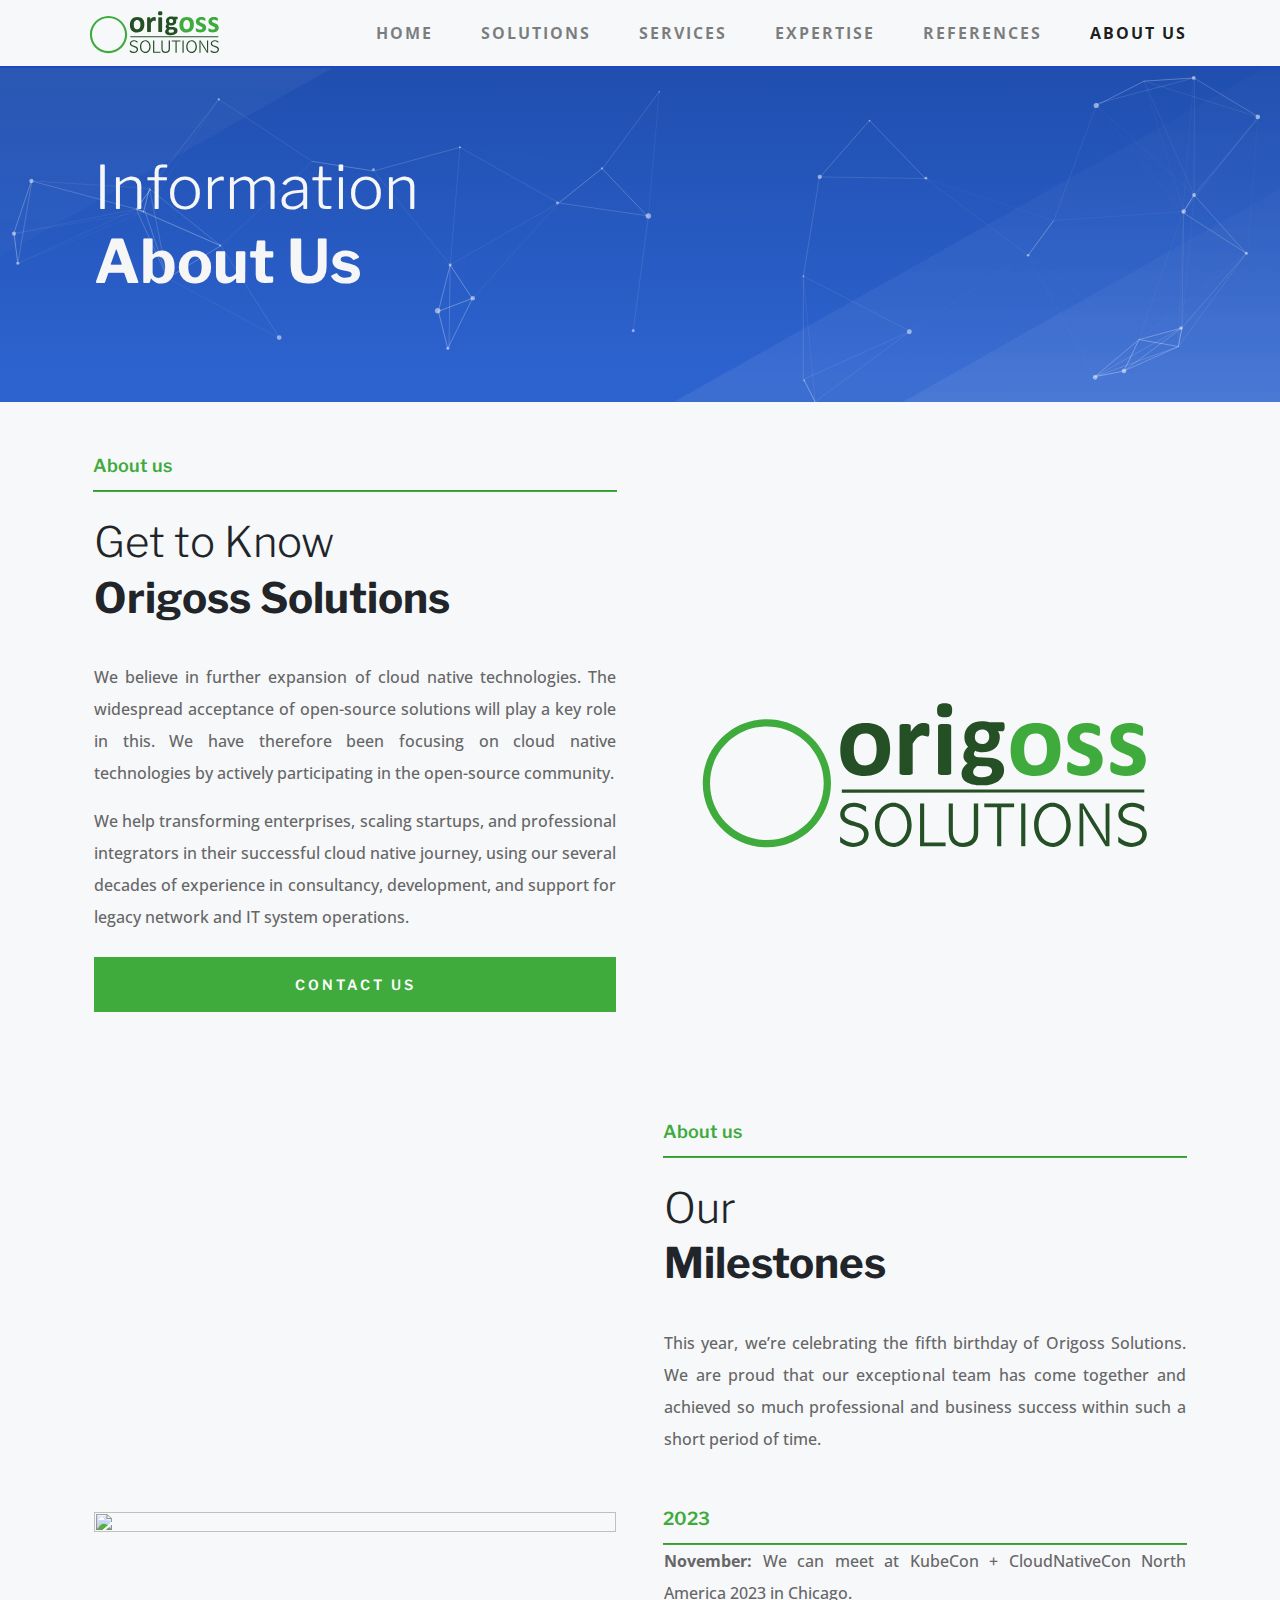
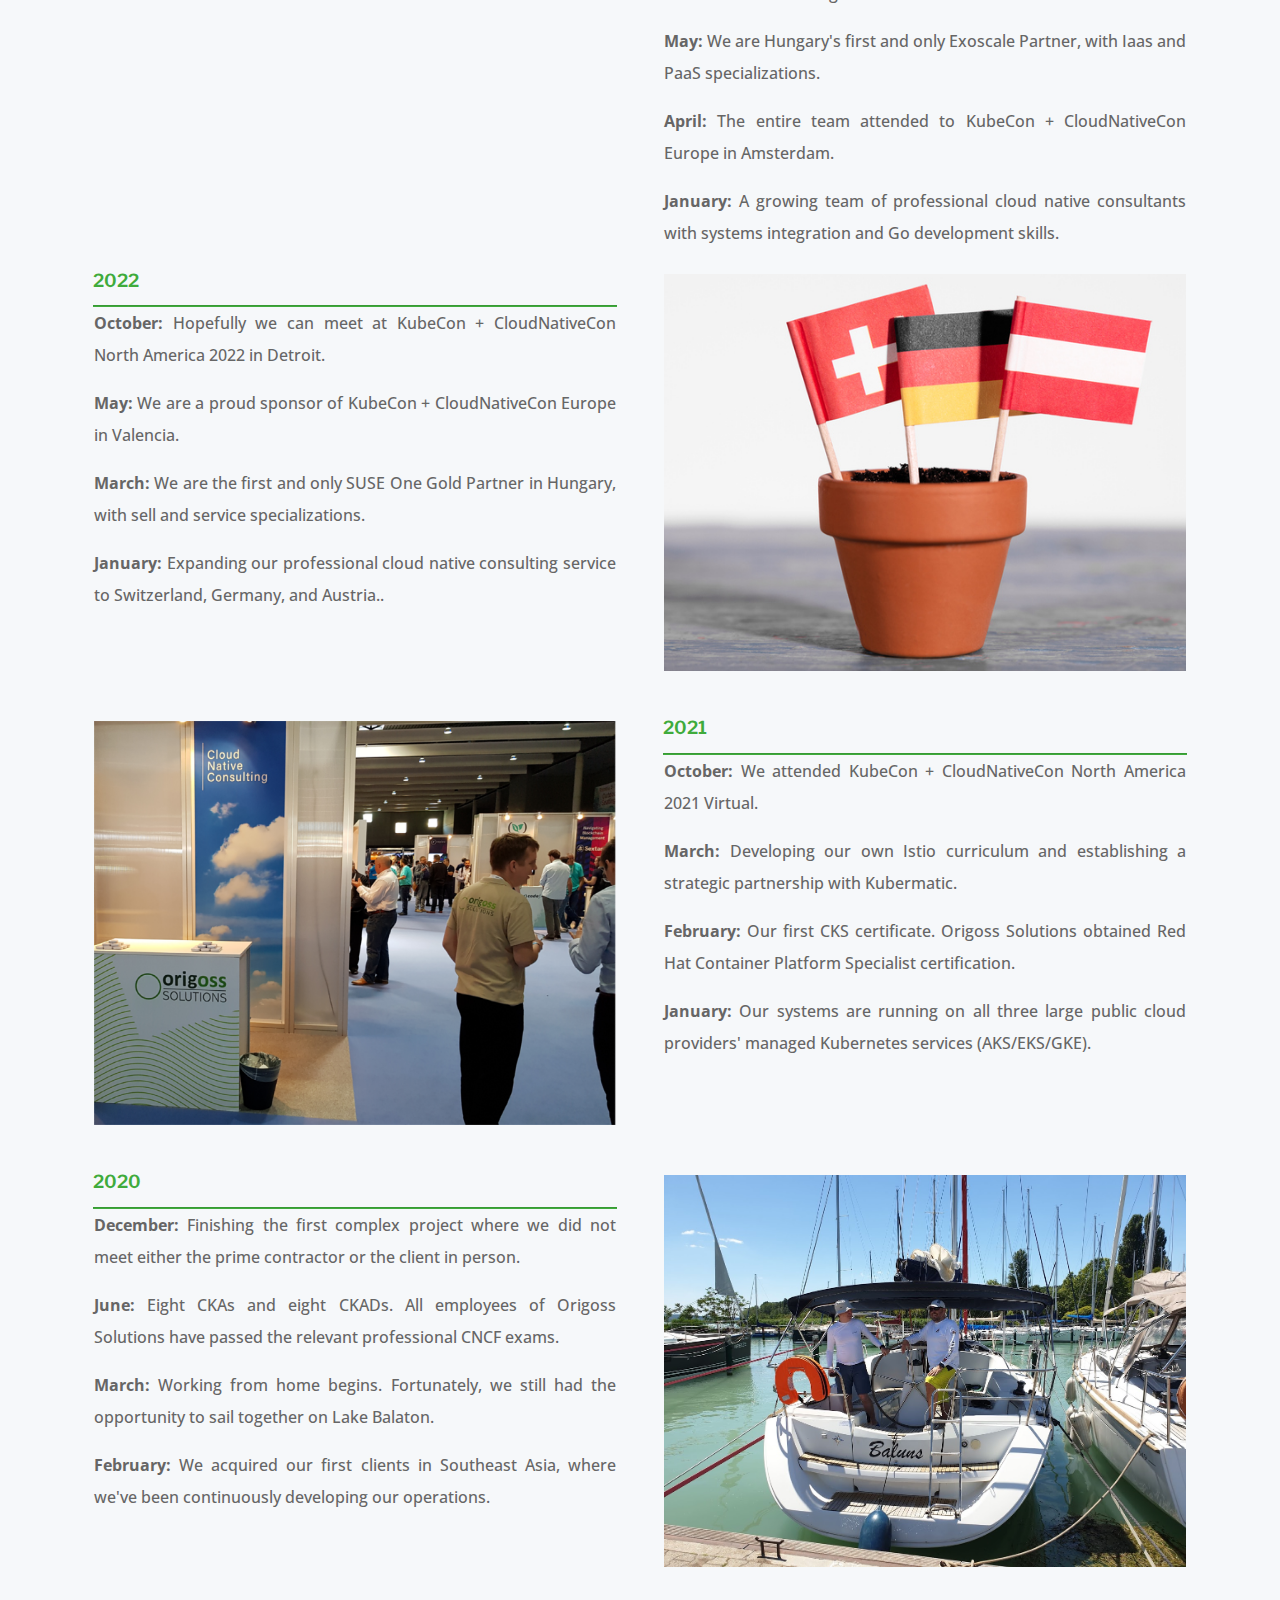
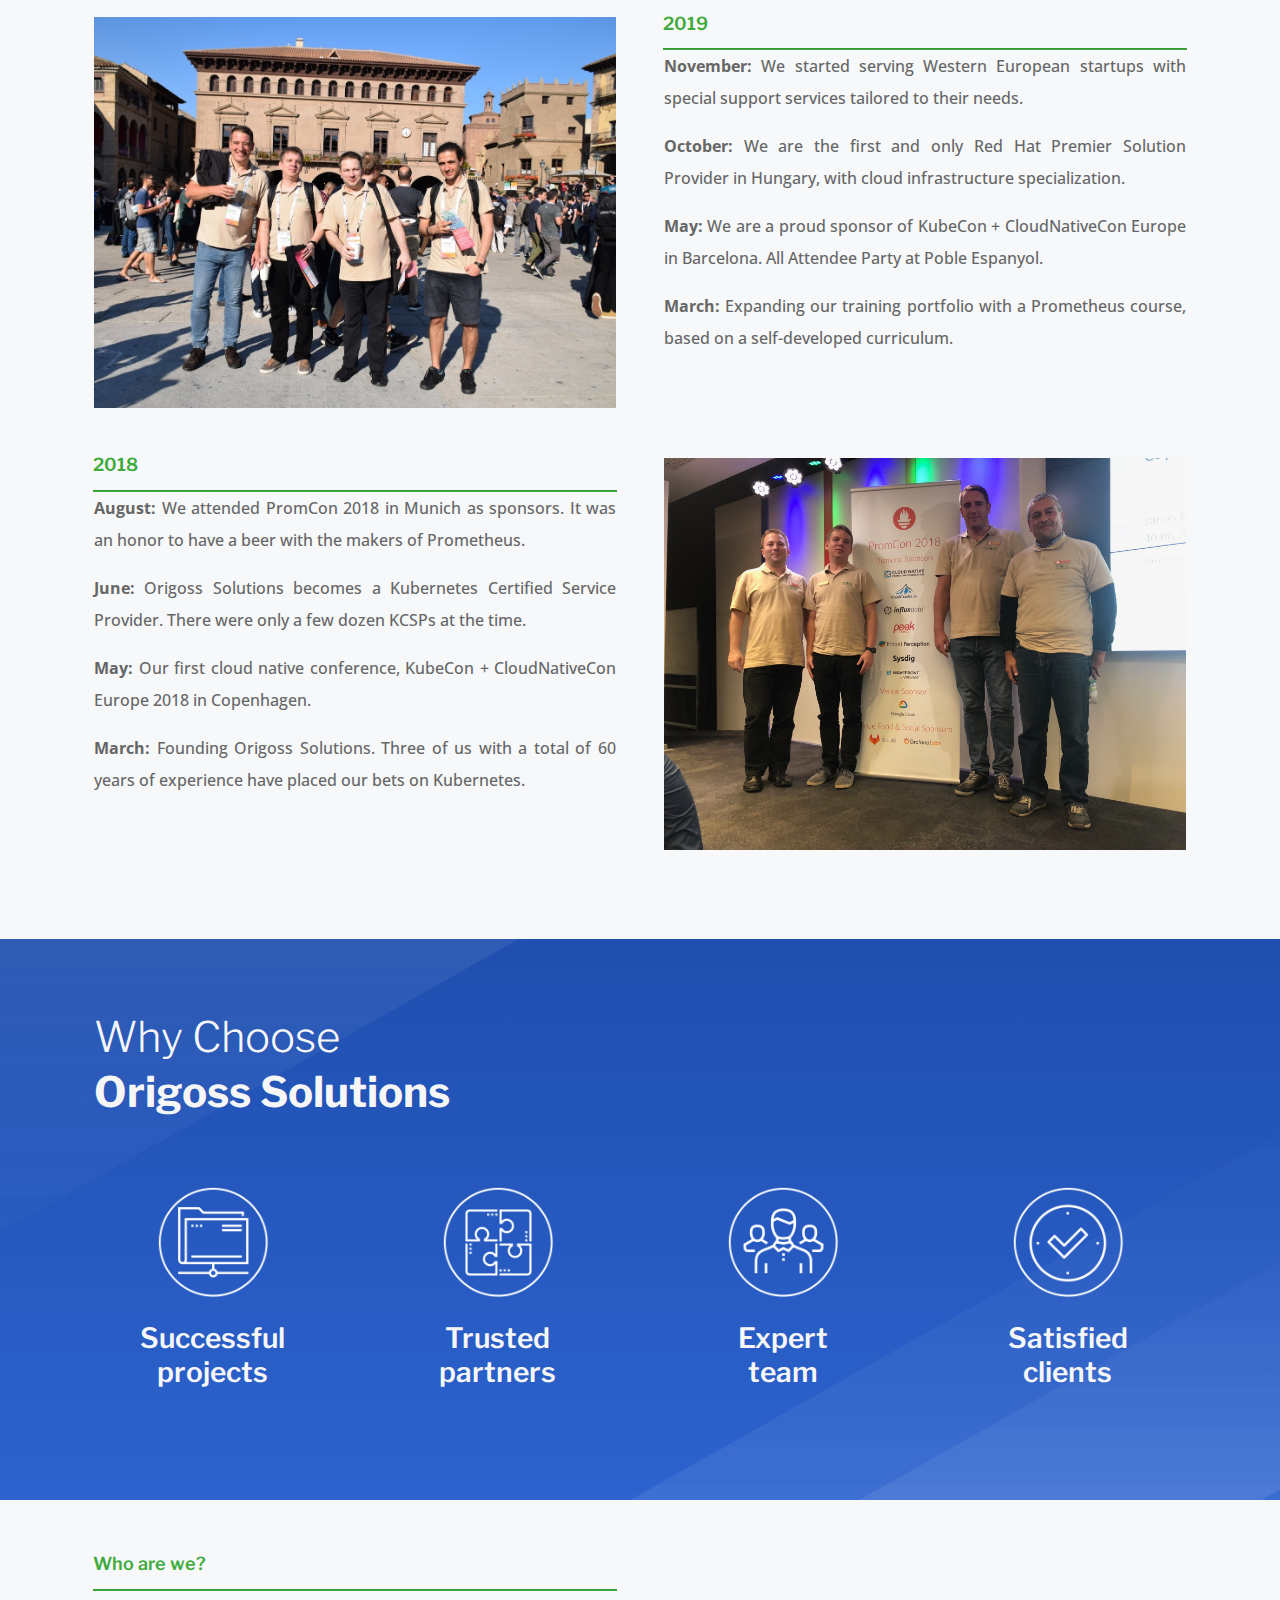
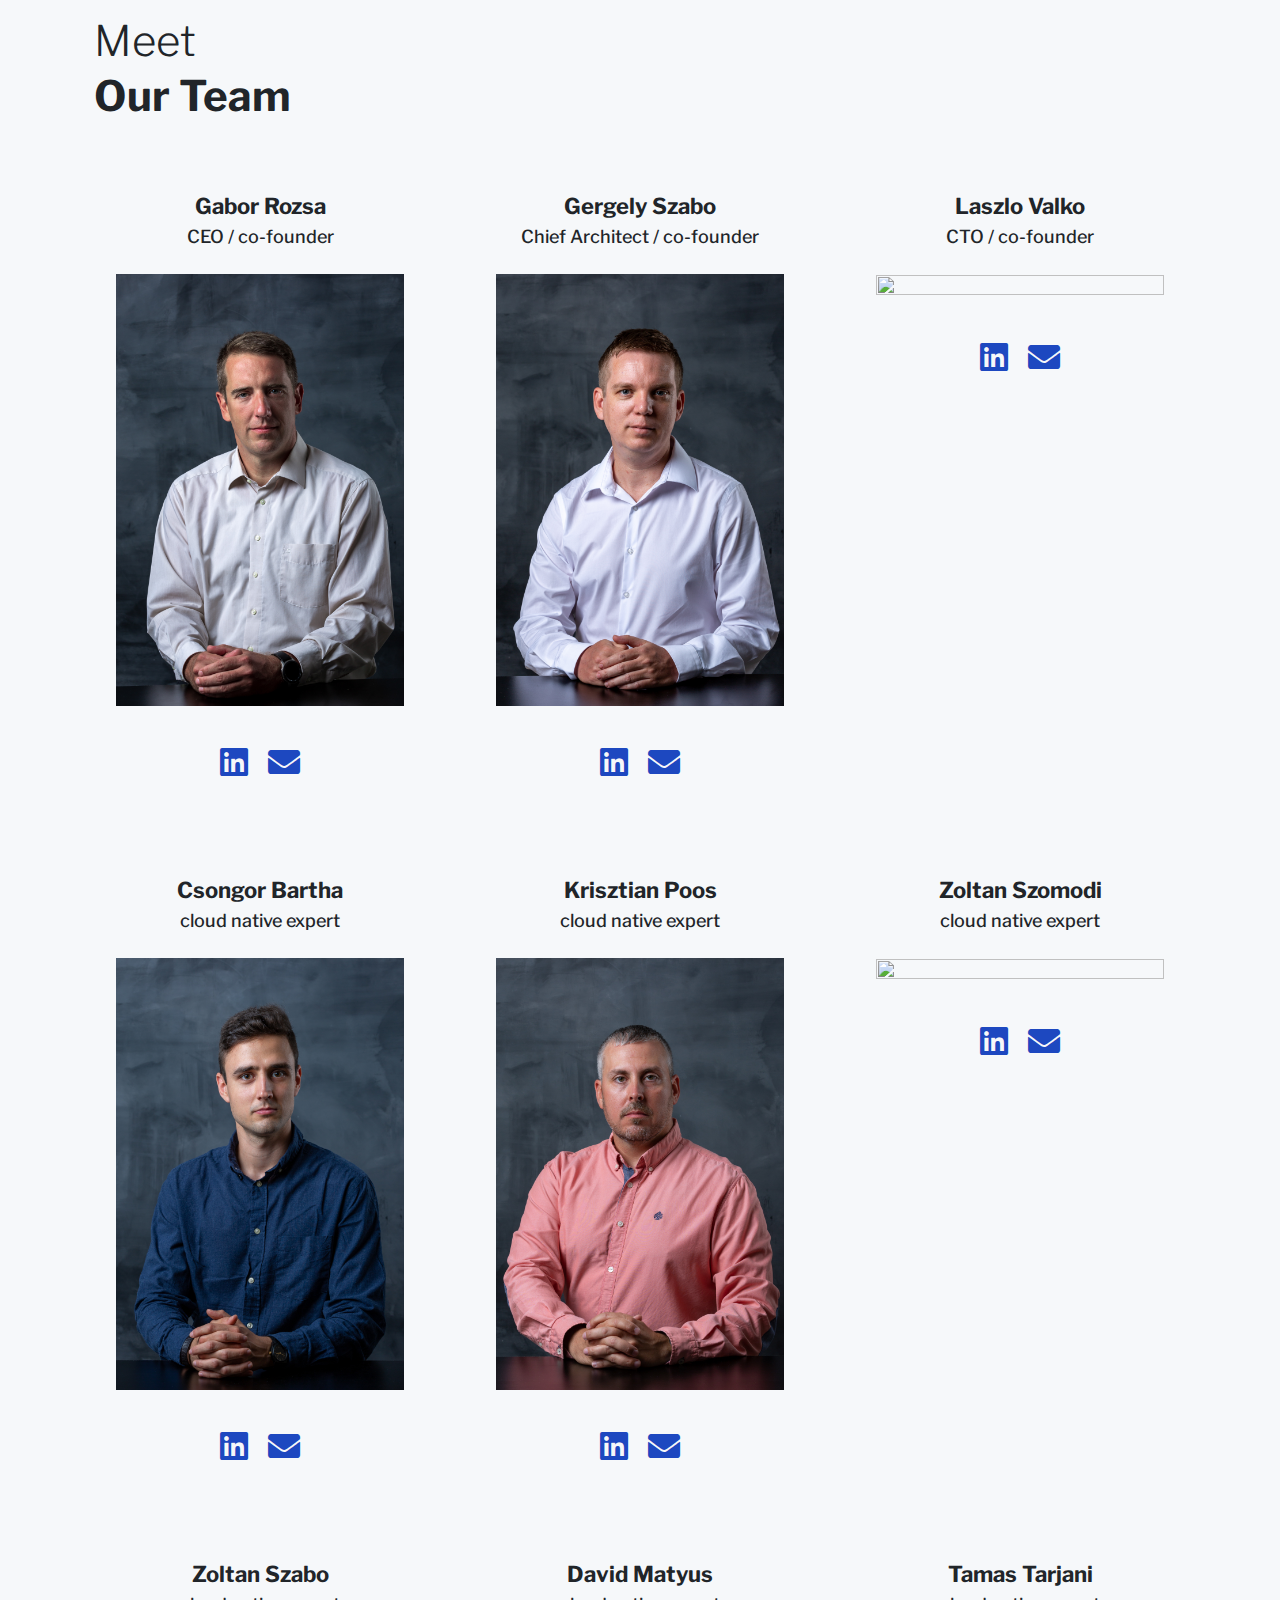
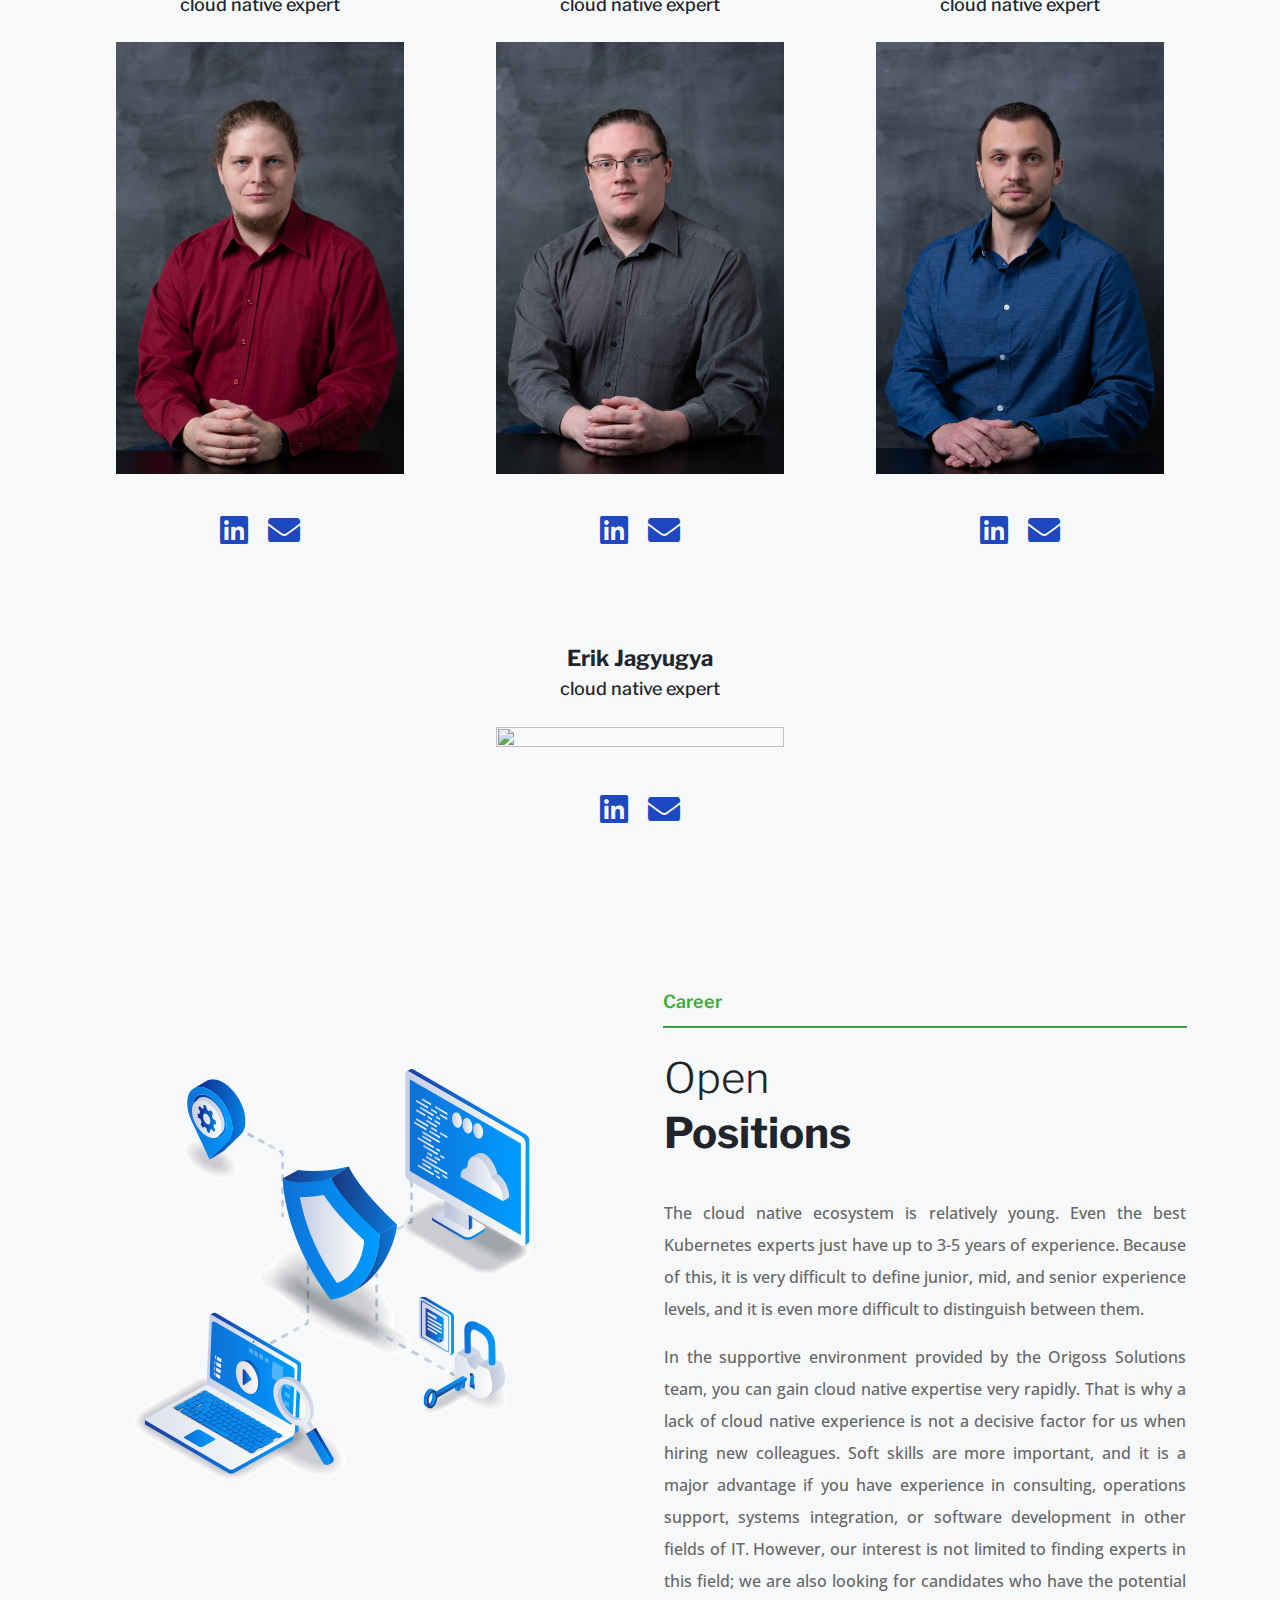
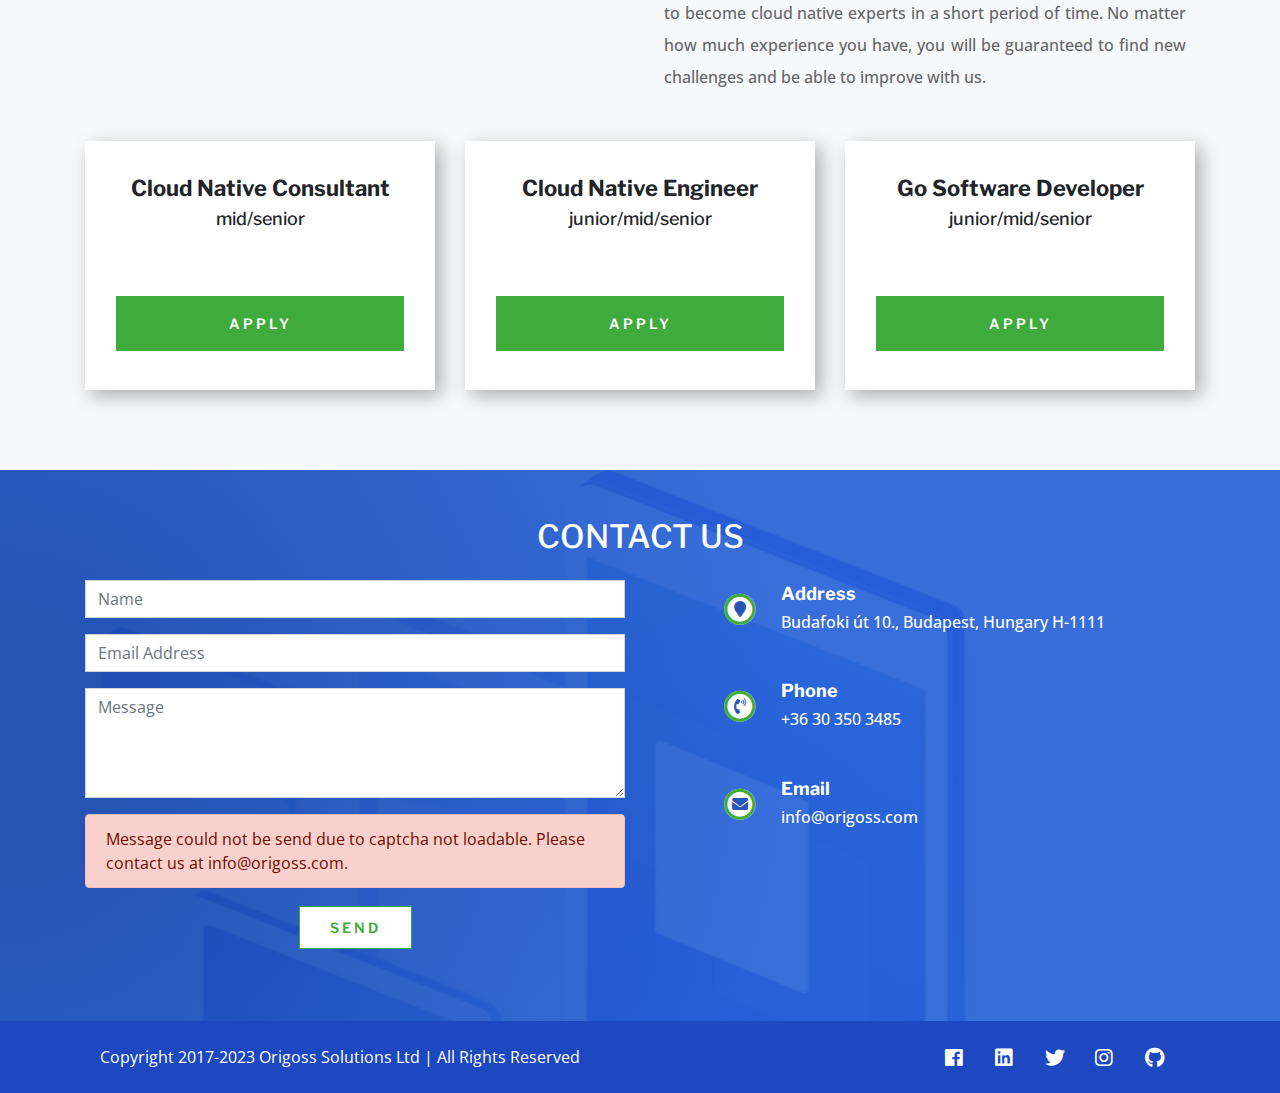
==== commit f93b60ac: "2023" ====
--- a/about/index.html
+++ b/about/index.html
@@ -2,12 +2,13 @@
 <button class=navbar-toggler type=button data-toggle=collapse data-target=#navbarCollapse aria-controls=navbarCollapse aria-expanded=false aria-label="Toggle navigation">
 <span class=navbar-toggler-icon></span></button><div class="navbar-collapse justify-content-end collapse show" id=navbarCollapse><ul class=navbar-nav><li class=nav-item><a class=nav-link href=/>Home</a></li><li class=nav-item><a class=nav-link href=/solutions>Solutions</a></li><li class=nav-item><a class=nav-link href=/services>Services</a></li><li class=nav-item><a class=nav-link href=/expertise>Expertise</a></li><li class=nav-item><a class=nav-link href=/references>References</a></li><li class=nav-item><a class="nav-link active default-active" href=/about>About us</a></li></ul></div></div></nav><div class="scroll-to-top bg-primary has-font-icon" title="Back to top"><i class="fas fa-angle-up"></i><span class=sr-only>Back to top</span></div><style>:root{--header-height: 56px}</style><header id=hero class="fragment hero"><div style="background-size:cover;background-position:50%;background-blend-mode:overlay;background-color:inherit;background-image:linear-gradient(to bottom,rgba(25,75,177,0.95) 0%,rgba(35,95,215,0.9) 91%),url(/images/hero_bg_small_2.png)!important" class="jumbotron text-center header-image mb-0"><div id=hero-particles-js class="hero-particles particles-js"></div><div class=container><div class=row><div class=col-md-6><div class="hero-title-container row justify-content-start align-items-start text-left p-4"><h2 class="mt-0 mb-0 text-secondary" style=line-height:2em;margin-top:0;font-weight:300;padding-bottom:10px><span class=hero_header>Information<br><strong style=font-weight:700>About Us</strong></span></h2></div></div><div class=col-md-6><div class="hero-image-container row justify-content-center align-items-start"></div></div></div></div><div class=hero-buttons></div></div></header><script>var fragmentName="hero";window.syna.api.register("hero","hero-"+fragmentName,{selector:"hero-particles-js",config:JSON.parse("{\n  \"particles\": {\n    \"number\": {\n      \"value\": 80,\n      \"density\": {\n        \"enable\": true,\n        \"value_area\": 800\n      }\n    },\n    \"color\": {\n      \"value\": \"#ffffff\"\n    },\n    \"shape\": {\n      \"type\": \"circle\",\n      \"stroke\": {\n        \"width\": 0,\n        \"color\": \"#000000\"\n      },\n      \"polygon\": {\n        \"nb_sides\": 5\n      },\n      \"image\": {\n        \"src\": \"img/github.svg\",\n        \"width\": 100,\n        \"height\": 100\n      }\n    },\n    \"opacity\": {\n      \"value\": 0.5,\n      \"random\": false,\n      \"anim\": {\n        \"enable\": false,\n        \"speed\": 1,\n        \"opacity_min\": 0.1,\n        \"sync\": false\n      }\n    },\n    \"size\": {\n      \"value\": 3,\n      \"random\": true,\n      \"anim\": {\n        \"enable\": false,\n        \"speed\": 40,\n        \"size_min\": 0.1,\n        \"sync\": false\n      }\n    },\n    \"line_linked\": {\n      \"enable\": true,\n      \"distance\": 150,\n      \"color\": \"#ffffff\",\n      \"opacity\": 0.4,\n      \"width\": 1\n    },\n    \"move\": {\n      \"enable\": true,\n      \"speed\": 6,\n      \"direction\": \"none\",\n      \"random\": false,\n      \"straight\": false,\n      \"out_mode\": \"out\",\n      \"bounce\": false,\n      \"attract\": {\n        \"enable\": false,\n        \"rotateX\": 600,\n        \"rotateY\": 1200\n      }\n    }\n  },\n  \"interactivity\": {\n    \"detect_on\": \"canvas\",\n    \"events\": {\n      \"onhover\": {\n        \"enable\": false,\n        \"mode\": \"repulse\"\n      },\n      \"onclick\": {\n        \"enable\": false,\n        \"mode\": \"push\"\n      },\n      \"resize\": true\n    },\n    \"modes\": {\n      \"grab\": {\n        \"distance\": 400,\n        \"line_linked\": {\n          \"opacity\": 1\n        }\n      },\n      \"bubble\": {\n        \"distance\": 400,\n        \"size\": 40,\n        \"duration\": 2,\n        \"opacity\": 8,\n        \"speed\": 3\n      },\n      \"repulse\": {\n        \"distance\": 200,\n        \"duration\": 0.4\n      },\n      \"push\": {\n        \"particles_nb\": 4\n      },\n      \"remove\": {\n        \"particles_nb\": 2\n      }\n    }\n  },\n  \"retina_detect\": true\n}\n"),});</script><section id=about_us class=fragment><div class="container-fluid bg-light"><div class="container py-5"><div class="row align-items-stretch items"><div class=col-md-6 style=margin-bottom:0><h6 style=color:#3fab3c;margin-left:8px;margin-right:8px;font-weight:600;font-size:18px;line-height:1.8em;margin-top:0>About us</h6><hr style=height:1px;border-width:color;0:#3fab3c;background-color:#3fab3c;margin-top:0;margin-left:8px;margin-right:8px;margin-bottom:0></hr><div class="row justify-content-start text-left p-4"><h2 class="mt-0 mb-0 text-body" style=line-height:1.6em;margin-top:0;font-weight:300;padding-bottom:10px><span class=items_header>Get to Know<br><strong style=font-weight:700>Origoss Solutions</strong></span></h2></div></div><div class=col-md-6 style=margin-bottom:0></div><div class=col-md-6 style=margin-bottom:0><div class="row justify-content-start text-center px-4"><div class=text-body><span style=font-size:100%;line-height:2em;color:#666;font-weight:500><p align=justify>We believe in further expansion of cloud native technologies. The widespread acceptance of open-source solutions will play a key role in this. We have therefore been focusing on cloud native technologies by actively participating in the open-source community.<p align=justify>We help transforming enterprises, scaling startups, and professional integrators in their successful cloud native journey, using our several decades of experience in consultancy, development, and support for legacy network and IT system operations.</span></div></div><div class="row justify-content-start text-center px-4"><a class="btn et_pb_button_1 my-2
 btn-info" href=/about/#form>CONTACT US</a></div></div><div class="origoss_logo col-md-6" style=margin-bottom:32px><table style=width:100%;height:100%><tr style=height:100%;border-left:4px;margin:0;border-collapse:separate;border-spacing:0><td width=100% height=100% valign=top><div style=margin:30px><center><img src=/images/logo.svg height=100% width=100%>
-</center><center></center></div></td></tr></table></div></div></div></div></section><section id=our_milestones class=fragment><div class="container-fluid bg-light"><div class="container py-5"><div class="row align-items-stretch items"><div class=col-md-6 style=margin-bottom:0></div><div class=col-md-6 style=margin-bottom:32px><h6 style=color:#3fab3c;margin-left:8px;margin-right:8px;font-weight:600;font-size:18px;line-height:1.8em;margin-top:0>About us</h6><hr style=height:1px;border-width:color;0:#3fab3c;background-color:#3fab3c;margin-top:0;margin-left:8px;margin-right:8px;margin-bottom:0></hr><div class="row justify-content-start text-left p-4"><h2 class="mt-0 mb-0 text-body" style=line-height:1.6em;margin-top:0;font-weight:300;padding-bottom:10px><span class=items_header>Our<br><strong style=font-weight:700>Milestones</strong></span></h2></div><div class="row justify-content-start text-center px-4"><div class=text-body><span style=font-size:100%;line-height:2em;color:#666;font-weight:500><p align=justify>This year, we’re celebrating the fourth birthday of Origoss Solutions. We are proud that our exceptional team has come together and achieved so much professional and business success within such a short period of time.</span></div></div></div><div class=col-md-6 style=margin-bottom:32px><table style=width:100%;height:100%><tr style=height:100%;border-left:4px;margin:0;border-collapse:separate;border-spacing:0><td width=100% height=100% valign=top><div style=margin:8px><center><img src=/images/DACH.png height=100% width=100%>
-</center><center></center></div></td></tr></table></div><div class=col-md-6 style=margin-bottom:0><h6 style=color:#3fab3c;margin-left:8px;margin-right:8px;font-weight:600;font-size:18px;line-height:1.8em;margin-top:0>2022</h6><hr style=height:1px;border-width:color;0:#3fab3c;background-color:#3fab3c;margin-top:0;margin-left:8px;margin-right:8px;margin-bottom:0></hr><div class="row justify-content-start text-center px-4"><div class=text-body><span style=font-size:100%;line-height:2em;color:#666;font-weight:500><p align=justify><b>October:</b> Hopefully we can meet at KubeCon + CloudNativeCon North America 2022 in Detroit.<p align=justify><b>May:</b> We are a proud sponsor of KubeCon + CloudNativeCon Europe in Valencia.<p align=justify><b>March:</b> We are the first and only SUSE One Gold Partner in Hungary, with sell and service specializations.<p align=justify><b>January:</b> Expanding our professional cloud native consulting service to Switzerland, Germany, and Austria..</span></div></div></div><div class=col-md-6 style=margin-bottom:0><h6 style=color:#3fab3c;margin-left:8px;margin-right:8px;font-weight:600;font-size:18px;line-height:1.8em;margin-top:0>2021</h6><hr style=height:1px;border-width:color;0:#3fab3c;background-color:#3fab3c;margin-top:0;margin-left:8px;margin-right:8px;margin-bottom:0></hr><div class="row justify-content-start text-center px-4"><div class=text-body><span style=font-size:100%;line-height:2em;color:#666;font-weight:500><p align=justify><b>October:</b> We attended KubeCon + CloudNativeCon North America 2021 Virtual.<p align=justify><b>March:</b> Developing our own Istio curriculum and establishing a strategic partnership with Kubermatic.<p align=justify><b>February:</b> Our first CKS certificate. Origoss Solutions obtained Red Hat Container Platform Specialist certification.<p align=justify><b>January:</b> Our systems are running on all three large public cloud providers' managed Kubernetes services (AKS/EKS/GKE).</span></div></div></div><div class=col-md-6 style=margin-bottom:32px><table style=width:100%;height:100%><tr style=height:100%;border-left:4px;margin:0;border-collapse:separate;border-spacing:0><td width=100% height=100% valign=top><div style=margin:8px><center><img src=/images/KubeCon_s.png height=100% width=100%>
-</center><center></center></div></td></tr></table></div><div class=col-md-6 style=margin-bottom:32px><table style=width:100%;height:100%><tr style=height:100%;border-left:4px;margin:0;border-collapse:separate;border-spacing:0><td width=100% height=100% valign=top><div style=margin:8px><center><img src=/images/20200708_131554.jpg height=100% width=100%>
-</center><center></center></div></td></tr></table></div><div class=col-md-6 style=margin-bottom:0><h6 style=color:#3fab3c;margin-left:8px;margin-right:8px;font-weight:600;font-size:18px;line-height:1.8em;margin-top:0>2020</h6><hr style=height:1px;border-width:color;0:#3fab3c;background-color:#3fab3c;margin-top:0;margin-left:8px;margin-right:8px;margin-bottom:0></hr><div class="row justify-content-start text-center px-4"><div class=text-body><span style=font-size:100%;line-height:2em;color:#666;font-weight:500><p align=justify><b>December:</b> Finishing the first complex project where we did not meet either the prime contractor or the client in person.<p align=justify><b>June:</b> Eight CKAs and eight CKADs. All employees of Origoss Solutions have passed the relevant professional CNCF exams.<p align=justify><b>March:</b> Working from home begins. Fortunately, we still had the opportunity to sail together on Lake Balaton.<p align=justify><b>February:</b> We acquired our first clients in Southeast Asia, where we've been continuously developing our operations.</span></div></div></div><div class=col-md-6 style=margin-bottom:0><h6 style=color:#3fab3c;margin-left:8px;margin-right:8px;font-weight:600;font-size:18px;line-height:1.8em;margin-top:0>2019</h6><hr style=height:1px;border-width:color;0:#3fab3c;background-color:#3fab3c;margin-top:0;margin-left:8px;margin-right:8px;margin-bottom:0></hr><div class="row justify-content-start text-center px-4"><div class=text-body><span style=font-size:100%;line-height:2em;color:#666;font-weight:500><p align=justify><b>November:</b> We started serving Western European startups with special support services tailored to their needs.<p align=justify><b>October:</b> We are the first and only Red Hat Premier Solution Provider in Hungary, with cloud infrastructure specialization.<p align=justify><b>May:</b> We are a proud sponsor of KubeCon + CloudNativeCon Europe in Barcelona. All Attendee Party at Poble Espanyol.<p align=justify><b>March:</b> Expanding our training portfolio with a Prometheus course, based on a self-developed curriculum.</span></div></div></div><div class=col-md-6 style=margin-bottom:32px><table style=width:100%;height:100%><tr style=height:100%;border-left:4px;margin:0;border-collapse:separate;border-spacing:0><td width=100% height=100% valign=top><div style=margin:8px><center><img src=/images/DSC_8411_3.png height=100% width=100%>
-</center><center></center></div></td></tr></table></div><div class=col-md-6 style=margin-bottom:32px><table style=width:100%;height:100%><tr style=height:100%;border-left:4px;margin:0;border-collapse:separate;border-spacing:0><td width=100% height=100% valign=top><div style=margin:8px><center><img src=/images/IMG_2431.jpg height=100% width=100%>
-</center><center></center></div></td></tr></table></div><div class=col-md-6 style=margin-bottom:0><h6 style=color:#3fab3c;margin-left:8px;margin-right:8px;font-weight:600;font-size:18px;line-height:1.8em;margin-top:0>2018</h6><hr style=height:1px;border-width:color;0:#3fab3c;background-color:#3fab3c;margin-top:0;margin-left:8px;margin-right:8px;margin-bottom:0></hr><div class="row justify-content-start text-center px-4"><div class=text-body><span style=font-size:100%;line-height:2em;color:#666;font-weight:500><p align=justify><b>August:</b> We attended PromCon 2018 in Munich as sponsors. It was an honor to have a beer with the makers of Prometheus.<p align=justify><b>June:</b> Origoss Solutions becomes a Kubernetes Certified Service Provider. There were only a few dozen KCSPs at the time.<p align=justify><b>May:</b> Our first cloud native conference, KubeCon + CloudNativeCon Europe 2018 in Copenhagen.<p align=justify><b>March:</b> Founding Origoss Solutions. Three of us with a total of 60 years of experience have placed our bets on Kubernetes.</span></div></div></div></div></div></div></section><section id=why_us_items class=fragment><div class=container-fluid style="background-size:100%;background-position:100% 0;background-repeat:no-repeat;background-blend-mode:overlay;background-color:inherit;background-image:linear-gradient(to bottom,rgba(25,75,177,0.95) 0%,rgba(35,95,215,0.9) 100%),url(/images/coding-background-texture.png)!important"><div class="container py-5"><div class="row align-items-stretch items"><div class=col-md-6 style=margin-bottom:0><div class="row justify-content-start text-left p-4"><h2 class="mt-0 mb-0 text-secondary" style=line-height:1.6em;margin-top:0;font-weight:300;padding-bottom:10px><span class=items_header>Why Choose<br><strong style=font-weight:700>Origoss Solutions</strong></span></h2></div></div><div class=col-md-6 style=margin-bottom:0></div><div class=col-md-3 style=margin-bottom:32px><table style=width:100%;height:100%><tr style=height:100%;border-left:4px;margin:0;border-collapse:separate;border-spacing:0><td width=100% height=100% valign=top><div style=margin:30px><center><a href=/references/#case_studies><img src=/images/whyOrogossIcon3.png height=112px></a></center><br><a href=/references/#case_studies style=text-decoration:none;color:#000><h4 class=text-secondary style="line-height:1.2em;margin:0;padding:0;border:0;outline:0;font-size:28px;vertical-align:baseline;background:0 0;text-align:center;font-weight:600">Successful<br>projects</h4></a><center></center></div></td></tr></table></div><div class=col-md-3 style=margin-bottom:32px><table style=width:100%;height:100%><tr style=height:100%;border-left:4px;margin:0;border-collapse:separate;border-spacing:0><td width=100% height=100% valign=top><div style=margin:30px><center><a href=/expertise/#partners><img src=/images/whyOrogossIcon2.png height=112px></a></center><br><a href=/expertise/#partners style=text-decoration:none;color:#000><h4 class=text-secondary style="line-height:1.2em;margin:0;padding:0;border:0;outline:0;font-size:28px;vertical-align:baseline;background:0 0;text-align:center;font-weight:600">Trusted<br>partners</h4></a><center></center></div></td></tr></table></div><div class=col-md-3 style=margin-bottom:32px><table style=width:100%;height:100%><tr style=height:100%;border-left:4px;margin:0;border-collapse:separate;border-spacing:0><td width=100% height=100% valign=top><div style=margin:30px><center><a href=/about/#who_we_are><img src=/images/whyOrogossIcon4.png height=112px></a></center><br><a href=/about/#who_we_are style=text-decoration:none;color:#000><h4 class=text-secondary style="line-height:1.2em;margin:0;padding:0;border:0;outline:0;font-size:28px;vertical-align:baseline;background:0 0;text-align:center;font-weight:600">Expert<br>team</h4></a><center></center></div></td></tr></table></div><div class=col-md-3 style=margin-bottom:32px><table style=width:100%;height:100%><tr style=height:100%;border-left:4px;margin:0;border-collapse:separate;border-spacing:0><td width=100% height=100% valign=top><div style=margin:30px><center><a href=/references/#><img src=/images/whyOrogossIcon1.png height=112px></a></center><br><a href=/references/# style=text-decoration:none;color:#000><h4 class=text-secondary style="line-height:1.2em;margin:0;padding:0;border:0;outline:0;font-size:28px;vertical-align:baseline;background:0 0;text-align:center;font-weight:600">Satisfied<br>clients</h4></a><center></center></div></td></tr></table></div></div></div></div></section><section id=who_we_are class=fragment><div class="container-fluid bg-light"><div class="container py-5"><div class="row align-items-stretch items"><div class=col-md-6 style=margin-bottom:0><h6 style=color:#3fab3c;margin-left:8px;margin-right:8px;font-weight:600;font-size:18px;line-height:1.8em;margin-top:0>Who are we?</h6><hr style=height:1px;border-width:color;0:#3fab3c;background-color:#3fab3c;margin-top:0;margin-left:8px;margin-right:8px;margin-bottom:0></hr><div class="row justify-content-start text-left p-4"><h2 class="mt-0 mb-0 text-body" style=line-height:1.6em;margin-top:0;font-weight:300;padding-bottom:10px><span class=items_header>Meet<br><strong style=font-weight:700>Our Team</strong></span></h2></div></div><div class=col-md-6 style=margin-bottom:0></div><div class=col-md-4 style=margin-bottom:32px><table style=width:100%;height:100%><tr style=height:100%;border-left:4px;margin:0;border-collapse:separate;border-spacing:0><td width=100% height=100% valign=top><div style=margin:30px><h4 class=text-body style="line-height:1.5em;margin:0;padding:0;border:0;outline:0;font-size:22px;vertical-align:baseline;background:0 0;text-align:center;font-weight:700">Gabor Rozsa</h4><h6 class=text-body style="line-height:1.5em;margin:0;padding:0;border:0;outline:0;font-size:18px;vertical-align:baseline;background:0 0;text-align:center;font-weight:500">CEO / co-founder</h6><br><center><img src=/images/RG22.jpg height=100% width=100%></center><br><div class=text-body><span style=font-size:100%;line-height:2em;color:#666;font-weight:500><p align=justify></span></div><center><a class="fab fa-linkedin fa-2x" style=color:#1d48c0;text-decoration:none href=https://www.linkedin.com/in/rozsagabor/ target=_blank></a><i class="fa fa-fw">&nbsp;</i><a class="fas fa-envelope fa-2x" style=color:#1d48c0;text-decoration:none href=mailto:info@origoss.com target=_blank></a></center></div></td></tr></table></div><div class=col-md-4 style=margin-bottom:32px><table style=width:100%;height:100%><tr style=height:100%;border-left:4px;margin:0;border-collapse:separate;border-spacing:0><td width=100% height=100% valign=top><div style=margin:30px><h4 class=text-body style="line-height:1.5em;margin:0;padding:0;border:0;outline:0;font-size:22px;vertical-align:baseline;background:0 0;text-align:center;font-weight:700">Gergely Szabo</h4><h6 class=text-body style="line-height:1.5em;margin:0;padding:0;border:0;outline:0;font-size:18px;vertical-align:baseline;background:0 0;text-align:center;font-weight:500">Chief Architect / co-founder</h6><br><center><img src=/images/SzG22.jpg height=100% width=100%></center><br><div class=text-body><span style=font-size:100%;line-height:2em;color:#666;font-weight:500><p align=justify></span></div><center><a class="fab fa-linkedin fa-2x" style=color:#1d48c0;text-decoration:none href=https://www.linkedin.com/in/gergelyszabo/ target=_blank></a><i class="fa fa-fw">&nbsp;</i><a class="fas fa-envelope fa-2x" style=color:#1d48c0;text-decoration:none href=mailto:info@origoss.com target=_blank></a></center></div></td></tr></table></div><div class=col-md-4 style=margin-bottom:32px><table style=width:100%;height:100%><tr style=height:100%;border-left:4px;margin:0;border-collapse:separate;border-spacing:0><td width=100% height=100% valign=top><div style=margin:30px><h4 class=text-body style="line-height:1.5em;margin:0;padding:0;border:0;outline:0;font-size:22px;vertical-align:baseline;background:0 0;text-align:center;font-weight:700">Laszlo Valko</h4><h6 class=text-body style="line-height:1.5em;margin:0;padding:0;border:0;outline:0;font-size:18px;vertical-align:baseline;background:0 0;text-align:center;font-weight:500">CTO / co-founder</h6><br><center><img src=/images/VL22.jpg height=100% width=100%></center><br><div class=text-body><span style=font-size:100%;line-height:2em;color:#666;font-weight:500><p align=justify></span></div><center><a class="fab fa-linkedin fa-2x" style=color:#1d48c0;text-decoration:none href=https://www.linkedin.com/in/valkolaci/ target=_blank></a><i class="fa fa-fw">&nbsp;</i><a class="fas fa-envelope fa-2x" style=color:#1d48c0;text-decoration:none href=mailto:info@origoss.com target=_blank></a></center></div></td></tr></table></div><div class=col-md-4 style=margin-bottom:32px><table style=width:100%;height:100%><tr style=height:100%;border-left:4px;margin:0;border-collapse:separate;border-spacing:0><td width=100% height=100% valign=top><div style=margin:30px><h4 class=text-body style="line-height:1.5em;margin:0;padding:0;border:0;outline:0;font-size:22px;vertical-align:baseline;background:0 0;text-align:center;font-weight:700">Csongor Bartha</h4><h6 class=text-body style="line-height:1.5em;margin:0;padding:0;border:0;outline:0;font-size:18px;vertical-align:baseline;background:0 0;text-align:center;font-weight:500">cloud native expert</h6><br><center><img src=/images/BCs22.jpg height=100% width=100%></center><br><div class=text-body><span style=font-size:100%;line-height:2em;color:#666;font-weight:500><p align=justify></span></div><center><a class="fab fa-linkedin fa-2x" style=color:#1d48c0;text-decoration:none href=https://www.linkedin.com/in/csongor-bartha/ target=_blank></a><i class="fa fa-fw">&nbsp;</i><a class="fas fa-envelope fa-2x" style=color:#1d48c0;text-decoration:none href=mailto:info@origoss.com target=_blank></a></center></div></td></tr></table></div><div class=col-md-4 style=margin-bottom:32px><table style=width:100%;height:100%><tr style=height:100%;border-left:4px;margin:0;border-collapse:separate;border-spacing:0><td width=100% height=100% valign=top><div style=margin:30px><h4 class=text-body style="line-height:1.5em;margin:0;padding:0;border:0;outline:0;font-size:22px;vertical-align:baseline;background:0 0;text-align:center;font-weight:700">Krisztian Poos</h4><h6 class=text-body style="line-height:1.5em;margin:0;padding:0;border:0;outline:0;font-size:18px;vertical-align:baseline;background:0 0;text-align:center;font-weight:500">cloud native expert</h6><br><center><img src=/images/PK22.jpg height=100% width=100%></center><br><div class=text-body><span style=font-size:100%;line-height:2em;color:#666;font-weight:500><p align=justify></span></div><center><a class="fab fa-linkedin fa-2x" style=color:#1d48c0;text-decoration:none href=https://www.linkedin.com/in/krisztianpoos/ target=_blank></a><i class="fa fa-fw">&nbsp;</i><a class="fas fa-envelope fa-2x" style=color:#1d48c0;text-decoration:none href=mailto:info@origoss.com target=_blank></a></center></div></td></tr></table></div><div class=col-md-4 style=margin-bottom:32px><table style=width:100%;height:100%><tr style=height:100%;border-left:4px;margin:0;border-collapse:separate;border-spacing:0><td width=100% height=100% valign=top><div style=margin:30px><h4 class=text-body style="line-height:1.5em;margin:0;padding:0;border:0;outline:0;font-size:22px;vertical-align:baseline;background:0 0;text-align:center;font-weight:700">Sandor Nemes</h4><h6 class=text-body style="line-height:1.5em;margin:0;padding:0;border:0;outline:0;font-size:18px;vertical-align:baseline;background:0 0;text-align:center;font-weight:500">cloud native expert</h6><br><center><img src=/images/NS22.jpg height=100% width=100%></center><br><div class=text-body><span style=font-size:100%;line-height:2em;color:#666;font-weight:500><p align=justify></span></div><center><a class="fab fa-linkedin fa-2x" style=color:#1d48c0;text-decoration:none href=https://www.linkedin.com/in/sandor-nemes-54b3b637/ target=_blank></a><i class="fa fa-fw">&nbsp;</i><a class="fas fa-envelope fa-2x" style=color:#1d48c0;text-decoration:none href=mailto:info@origoss.com target=_blank></a></center></div></td></tr></table></div><div class=col-md-4 style=margin-bottom:32px><table style=width:100%;height:100%><tr style=height:100%;border-left:4px;margin:0;border-collapse:separate;border-spacing:0><td width=100% height=100% valign=top><div style=margin:30px><h4 class=text-body style="line-height:1.5em;margin:0;padding:0;border:0;outline:0;font-size:22px;vertical-align:baseline;background:0 0;text-align:center;font-weight:700">Zoltan Szabo</h4><h6 class=text-body style="line-height:1.5em;margin:0;padding:0;border:0;outline:0;font-size:18px;vertical-align:baseline;background:0 0;text-align:center;font-weight:500">cloud native expert</h6><br><center><img src=/images/SzZ22.jpg height=100% width=100%></center><br><div class=text-body><span style=font-size:100%;line-height:2em;color:#666;font-weight:500><p align=justify></span></div><center><a class="fab fa-linkedin fa-2x" style=color:#1d48c0;text-decoration:none href=https://www.linkedin.com/in/zolszabo01/ target=_blank></a><i class="fa fa-fw">&nbsp;</i><a class="fas fa-envelope fa-2x" style=color:#1d48c0;text-decoration:none href=mailto:info@origoss.com target=_blank></a></center></div></td></tr></table></div><div class=col-md-4 style=margin-bottom:32px><table style=width:100%;height:100%><tr style=height:100%;border-left:4px;margin:0;border-collapse:separate;border-spacing:0><td width=100% height=100% valign=top><div style=margin:30px><h4 class=text-body style="line-height:1.5em;margin:0;padding:0;border:0;outline:0;font-size:22px;vertical-align:baseline;background:0 0;text-align:center;font-weight:700">David Matyus</h4><h6 class=text-body style="line-height:1.5em;margin:0;padding:0;border:0;outline:0;font-size:18px;vertical-align:baseline;background:0 0;text-align:center;font-weight:500">cloud native expert</h6><br><center><img src=/images/MD22.jpg height=100% width=100%></center><br><div class=text-body><span style=font-size:100%;line-height:2em;color:#666;font-weight:500><p align=justify></span></div><center><a class="fab fa-linkedin fa-2x" style=color:#1d48c0;text-decoration:none href=https://www.linkedin.com/in/david-matyus/ target=_blank></a><i class="fa fa-fw">&nbsp;</i><a class="fas fa-envelope fa-2x" style=color:#1d48c0;text-decoration:none href=mailto:info@origoss.com target=_blank></a></center></div></td></tr></table></div><div class=col-md-4 style=margin-bottom:32px><table style=width:100%;height:100%><tr style=height:100%;border-left:4px;margin:0;border-collapse:separate;border-spacing:0><td width=100% height=100% valign=top><div style=margin:30px><h4 class=text-body style="line-height:1.5em;margin:0;padding:0;border:0;outline:0;font-size:22px;vertical-align:baseline;background:0 0;text-align:center;font-weight:700">Tamas Tarjani</h4><h6 class=text-body style="line-height:1.5em;margin:0;padding:0;border:0;outline:0;font-size:18px;vertical-align:baseline;background:0 0;text-align:center;font-weight:500">cloud native expert</h6><br><center><img src=/images/TT22.jpg height=100% width=100%></center><br><div class=text-body><span style=font-size:100%;line-height:2em;color:#666;font-weight:500><p align=justify></span></div><center><a class="fab fa-linkedin fa-2x" style=color:#1d48c0;text-decoration:none href=https://www.linkedin.com/in/tamastarjani/ target=_blank></a><i class="fa fa-fw">&nbsp;</i><a class="fas fa-envelope fa-2x" style=color:#1d48c0;text-decoration:none href=mailto:info@origoss.com target=_blank></a></center></div></td></tr></table></div></div></div></div></section><section id=career class=fragment><div class="container-fluid bg-light"><div class="container py-5"><div class="row align-items-stretch items"><div class="career col-md-6" style=margin-bottom:0><img src=/images/Certifications.png alt class="img-fluid p-2" style=margin-top:64px></div><div class=col-md-6 style=margin-bottom:0><h6 style=color:#3fab3c;margin-left:8px;margin-right:8px;font-weight:600;font-size:18px;line-height:1.8em;margin-top:0>Career</h6><hr style=height:1px;border-width:color;0:#3fab3c;background-color:#3fab3c;margin-top:0;margin-left:8px;margin-right:8px;margin-bottom:0></hr><div class="row justify-content-start text-left p-4"><h2 class="mt-0 mb-0 text-body" style=line-height:1.6em;margin-top:0;font-weight:300;padding-bottom:10px><span class=items_header>Open<br><strong style=font-weight:700>Positions</strong></span></h2></div><div class="row justify-content-start text-center px-4"><div class=text-body><span style=font-size:100%;line-height:2em;color:#666;font-weight:500><p align=justify>The cloud native ecosystem is relatively young. Even the best Kubernetes experts just have up to 3-5 years of experience. Because of this, it is very difficult to define junior, mid, and senior experience levels, and it is even more difficult to distinguish between them.<p align=justify>In the supportive environment provided by the Origoss Solutions team, you can gain cloud native expertise very rapidly. That is why a lack of cloud native experience is not a decisive factor for us when hiring new colleagues. Soft skills are more important, and it is a major advantage if you have experience in consulting, operations support, systems integration, or software development in other fields of IT. However, our interest is not limited to finding experts in this field; we are also looking for candidates who have the potential to become cloud native experts in a short period of time. No matter how much experience you have, you will be guaranteed to find new challenges and be able to improve with us.<br><br></span></div></div></div><div class=col-md-4 style=margin-bottom:32px><table style=width:100%;height:100%><tr style="height:100%;border-left:4px;margin:0;border-collapse:separate;border-spacing:0;background-color:#fff;box-shadow:6px 6px 18px 0 rgba(0,0,0,.3)"><td width=100% height=100% valign=top><div style=margin:30px><h4 class=text-body style="line-height:1.5em;margin:0;padding:0;border:0;outline:0;font-size:22px;vertical-align:baseline;background:0 0;text-align:center;font-weight:700">Cloud Native Consultant</h4><h6 class=text-body style="line-height:1.5em;margin:0;padding:0;border:0;outline:0;font-size:18px;vertical-align:baseline;background:0 0;text-align:center;font-weight:500">mid/senior</h6><br><div class=text-body><span style=font-size:100%;line-height:2em;color:#666;font-weight:500><br></span></div><div class="justify-content-start text-center"><center><a class="btn et_pb_button_1 my-2
+</center><center></center></div></td></tr></table></div></div></div></div></section><section id=our_milestones class=fragment><div class="container-fluid bg-light"><div class="container py-5"><div class="row align-items-stretch items"><div class=col-md-6 style=margin-bottom:0></div><div class=col-md-6 style=margin-bottom:32px><h6 style=color:#3fab3c;margin-left:8px;margin-right:8px;font-weight:600;font-size:18px;line-height:1.8em;margin-top:0>About us</h6><hr style=height:1px;border-width:color;0:#3fab3c;background-color:#3fab3c;margin-top:0;margin-left:8px;margin-right:8px;margin-bottom:0></hr><div class="row justify-content-start text-left p-4"><h2 class="mt-0 mb-0 text-body" style=line-height:1.6em;margin-top:0;font-weight:300;padding-bottom:10px><span class=items_header>Our<br><strong style=font-weight:700>Milestones</strong></span></h2></div><div class="row justify-content-start text-center px-4"><div class=text-body><span style=font-size:100%;line-height:2em;color:#666;font-weight:500><p align=justify>This year, we’re celebrating the fifth birthday of Origoss Solutions. We are proud that our exceptional team has come together and achieved so much professional and business success within such a short period of time.</span></div></div></div><div class=col-md-6 style=margin-bottom:32px><table style=width:100%;height:100%><tr style=height:100%;border-left:4px;margin:0;border-collapse:separate;border-spacing:0><td width=100% height=100% valign=top><div style=margin:8px><center><img src=/images/Origoss_KubeConEU_2023.png height=100% width=100%>
+</center><center></center></div></td></tr></table></div><div class=col-md-6 style=margin-bottom:0><h6 style=color:#3fab3c;margin-left:8px;margin-right:8px;font-weight:600;font-size:18px;line-height:1.8em;margin-top:0>2023</h6><hr style=height:1px;border-width:color;0:#3fab3c;background-color:#3fab3c;margin-top:0;margin-left:8px;margin-right:8px;margin-bottom:0></hr><div class="row justify-content-start text-center px-4"><div class=text-body><span style=font-size:100%;line-height:2em;color:#666;font-weight:500><p align=justify><b>November:</b> We can meet at KubeCon + CloudNativeCon North America 2023 in Chicago.<p align=justify><b>May:</b> We are Hungary's first and only Exoscale Partner, with Iaas and PaaS specializations.<p align=justify><b>April:</b> The entire team attended to KubeCon + CloudNativeCon Europe in Amsterdam.<p align=justify><b>January:</b> A growing team of professional cloud native consultants with systems integration and Go development skills.</span></div></div></div><div class=col-md-6 style=margin-bottom:0><h6 style=color:#3fab3c;margin-left:8px;margin-right:8px;font-weight:600;font-size:18px;line-height:1.8em;margin-top:0>2022</h6><hr style=height:1px;border-width:color;0:#3fab3c;background-color:#3fab3c;margin-top:0;margin-left:8px;margin-right:8px;margin-bottom:0></hr><div class="row justify-content-start text-center px-4"><div class=text-body><span style=font-size:100%;line-height:2em;color:#666;font-weight:500><p align=justify><b>October:</b> Hopefully we can meet at KubeCon + CloudNativeCon North America 2022 in Detroit.<p align=justify><b>May:</b> We are a proud sponsor of KubeCon + CloudNativeCon Europe in Valencia.<p align=justify><b>March:</b> We are the first and only SUSE One Gold Partner in Hungary, with sell and service specializations.<p align=justify><b>January:</b> Expanding our professional cloud native consulting service to Switzerland, Germany, and Austria..</span></div></div></div><div class=col-md-6 style=margin-bottom:32px><table style=width:100%;height:100%><tr style=height:100%;border-left:4px;margin:0;border-collapse:separate;border-spacing:0><td width=100% height=100% valign=top><div style=margin:8px><center><img src=/images/DACH.png height=100% width=100%>
+</center><center></center></div></td></tr></table></div><div class=col-md-6 style=margin-bottom:32px><table style=width:100%;height:100%><tr style=height:100%;border-left:4px;margin:0;border-collapse:separate;border-spacing:0><td width=100% height=100% valign=top><div style=margin:8px><center><img src=/images/KubeCon_s.png height=100% width=100%>
+</center><center></center></div></td></tr></table></div><div class=col-md-6 style=margin-bottom:0><h6 style=color:#3fab3c;margin-left:8px;margin-right:8px;font-weight:600;font-size:18px;line-height:1.8em;margin-top:0>2021</h6><hr style=height:1px;border-width:color;0:#3fab3c;background-color:#3fab3c;margin-top:0;margin-left:8px;margin-right:8px;margin-bottom:0></hr><div class="row justify-content-start text-center px-4"><div class=text-body><span style=font-size:100%;line-height:2em;color:#666;font-weight:500><p align=justify><b>October:</b> We attended KubeCon + CloudNativeCon North America 2021 Virtual.<p align=justify><b>March:</b> Developing our own Istio curriculum and establishing a strategic partnership with Kubermatic.<p align=justify><b>February:</b> Our first CKS certificate. Origoss Solutions obtained Red Hat Container Platform Specialist certification.<p align=justify><b>January:</b> Our systems are running on all three large public cloud providers' managed Kubernetes services (AKS/EKS/GKE).</span></div></div></div><div class=col-md-6 style=margin-bottom:0><h6 style=color:#3fab3c;margin-left:8px;margin-right:8px;font-weight:600;font-size:18px;line-height:1.8em;margin-top:0>2020</h6><hr style=height:1px;border-width:color;0:#3fab3c;background-color:#3fab3c;margin-top:0;margin-left:8px;margin-right:8px;margin-bottom:0></hr><div class="row justify-content-start text-center px-4"><div class=text-body><span style=font-size:100%;line-height:2em;color:#666;font-weight:500><p align=justify><b>December:</b> Finishing the first complex project where we did not meet either the prime contractor or the client in person.<p align=justify><b>June:</b> Eight CKAs and eight CKADs. All employees of Origoss Solutions have passed the relevant professional CNCF exams.<p align=justify><b>March:</b> Working from home begins. Fortunately, we still had the opportunity to sail together on Lake Balaton.<p align=justify><b>February:</b> We acquired our first clients in Southeast Asia, where we've been continuously developing our operations.</span></div></div></div><div class=col-md-6 style=margin-bottom:32px><table style=width:100%;height:100%><tr style=height:100%;border-left:4px;margin:0;border-collapse:separate;border-spacing:0><td width=100% height=100% valign=top><div style=margin:8px><center><img src=/images/20200708_131554.jpg height=100% width=100%>
+</center><center></center></div></td></tr></table></div><div class=col-md-6 style=margin-bottom:32px><table style=width:100%;height:100%><tr style=height:100%;border-left:4px;margin:0;border-collapse:separate;border-spacing:0><td width=100% height=100% valign=top><div style=margin:8px><center><img src=/images/DSC_8411_3.png height=100% width=100%>
+</center><center></center></div></td></tr></table></div><div class=col-md-6 style=margin-bottom:0><h6 style=color:#3fab3c;margin-left:8px;margin-right:8px;font-weight:600;font-size:18px;line-height:1.8em;margin-top:0>2019</h6><hr style=height:1px;border-width:color;0:#3fab3c;background-color:#3fab3c;margin-top:0;margin-left:8px;margin-right:8px;margin-bottom:0></hr><div class="row justify-content-start text-center px-4"><div class=text-body><span style=font-size:100%;line-height:2em;color:#666;font-weight:500><p align=justify><b>November:</b> We started serving Western European startups with special support services tailored to their needs.<p align=justify><b>October:</b> We are the first and only Red Hat Premier Solution Provider in Hungary, with cloud infrastructure specialization.<p align=justify><b>May:</b> We are a proud sponsor of KubeCon + CloudNativeCon Europe in Barcelona. All Attendee Party at Poble Espanyol.<p align=justify><b>March:</b> Expanding our training portfolio with a Prometheus course, based on a self-developed curriculum.</span></div></div></div><div class=col-md-6 style=margin-bottom:0><h6 style=color:#3fab3c;margin-left:8px;margin-right:8px;font-weight:600;font-size:18px;line-height:1.8em;margin-top:0>2018</h6><hr style=height:1px;border-width:color;0:#3fab3c;background-color:#3fab3c;margin-top:0;margin-left:8px;margin-right:8px;margin-bottom:0></hr><div class="row justify-content-start text-center px-4"><div class=text-body><span style=font-size:100%;line-height:2em;color:#666;font-weight:500><p align=justify><b>August:</b> We attended PromCon 2018 in Munich as sponsors. It was an honor to have a beer with the makers of Prometheus.<p align=justify><b>June:</b> Origoss Solutions becomes a Kubernetes Certified Service Provider. There were only a few dozen KCSPs at the time.<p align=justify><b>May:</b> Our first cloud native conference, KubeCon + CloudNativeCon Europe 2018 in Copenhagen.<p align=justify><b>March:</b> Founding Origoss Solutions. Three of us with a total of 60 years of experience have placed our bets on Kubernetes.</span></div></div></div><div class=col-md-6 style=margin-bottom:32px><table style=width:100%;height:100%><tr style=height:100%;border-left:4px;margin:0;border-collapse:separate;border-spacing:0><td width=100% height=100% valign=top><div style=margin:8px><center><img src=/images/IMG_2431.jpg height=100% width=100%>
+</center><center></center></div></td></tr></table></div></div></div></div></section><section id=why_us_items class=fragment><div class=container-fluid style="background-size:100%;background-position:100% 0;background-repeat:no-repeat;background-blend-mode:overlay;background-color:inherit;background-image:linear-gradient(to bottom,rgba(25,75,177,0.95) 0%,rgba(35,95,215,0.9) 100%),url(/images/coding-background-texture.png)!important"><div class="container py-5"><div class="row align-items-stretch items"><div class=col-md-6 style=margin-bottom:0><div class="row justify-content-start text-left p-4"><h2 class="mt-0 mb-0 text-secondary" style=line-height:1.6em;margin-top:0;font-weight:300;padding-bottom:10px><span class=items_header>Why Choose<br><strong style=font-weight:700>Origoss Solutions</strong></span></h2></div></div><div class=col-md-6 style=margin-bottom:0></div><div class=col-md-3 style=margin-bottom:32px><table style=width:100%;height:100%><tr style=height:100%;border-left:4px;margin:0;border-collapse:separate;border-spacing:0><td width=100% height=100% valign=top><div style=margin:30px><center><a href=/references/#case_studies><img src=/images/whyOrogossIcon3.png height=112px></a></center><br><a href=/references/#case_studies style=text-decoration:none;color:#000><h4 class=text-secondary style="line-height:1.2em;margin:0;padding:0;border:0;outline:0;font-size:28px;vertical-align:baseline;background:0 0;text-align:center;font-weight:600">Successful<br>projects</h4></a><center></center></div></td></tr></table></div><div class=col-md-3 style=margin-bottom:32px><table style=width:100%;height:100%><tr style=height:100%;border-left:4px;margin:0;border-collapse:separate;border-spacing:0><td width=100% height=100% valign=top><div style=margin:30px><center><a href=/expertise/#partners><img src=/images/whyOrogossIcon2.png height=112px></a></center><br><a href=/expertise/#partners style=text-decoration:none;color:#000><h4 class=text-secondary style="line-height:1.2em;margin:0;padding:0;border:0;outline:0;font-size:28px;vertical-align:baseline;background:0 0;text-align:center;font-weight:600">Trusted<br>partners</h4></a><center></center></div></td></tr></table></div><div class=col-md-3 style=margin-bottom:32px><table style=width:100%;height:100%><tr style=height:100%;border-left:4px;margin:0;border-collapse:separate;border-spacing:0><td width=100% height=100% valign=top><div style=margin:30px><center><a href=/about/#who_we_are><img src=/images/whyOrogossIcon4.png height=112px></a></center><br><a href=/about/#who_we_are style=text-decoration:none;color:#000><h4 class=text-secondary style="line-height:1.2em;margin:0;padding:0;border:0;outline:0;font-size:28px;vertical-align:baseline;background:0 0;text-align:center;font-weight:600">Expert<br>team</h4></a><center></center></div></td></tr></table></div><div class=col-md-3 style=margin-bottom:32px><table style=width:100%;height:100%><tr style=height:100%;border-left:4px;margin:0;border-collapse:separate;border-spacing:0><td width=100% height=100% valign=top><div style=margin:30px><center><a href=/references/#><img src=/images/whyOrogossIcon1.png height=112px></a></center><br><a href=/references/# style=text-decoration:none;color:#000><h4 class=text-secondary style="line-height:1.2em;margin:0;padding:0;border:0;outline:0;font-size:28px;vertical-align:baseline;background:0 0;text-align:center;font-weight:600">Satisfied<br>clients</h4></a><center></center></div></td></tr></table></div></div></div></div></section><section id=who_we_are class=fragment><div class="container-fluid bg-light"><div class="container py-5"><div class="row align-items-stretch items"><div class=col-md-6 style=margin-bottom:0><h6 style=color:#3fab3c;margin-left:8px;margin-right:8px;font-weight:600;font-size:18px;line-height:1.8em;margin-top:0>Who are we?</h6><hr style=height:1px;border-width:color;0:#3fab3c;background-color:#3fab3c;margin-top:0;margin-left:8px;margin-right:8px;margin-bottom:0></hr><div class="row justify-content-start text-left p-4"><h2 class="mt-0 mb-0 text-body" style=line-height:1.6em;margin-top:0;font-weight:300;padding-bottom:10px><span class=items_header>Meet<br><strong style=font-weight:700>Our Team</strong></span></h2></div></div><div class=col-md-6 style=margin-bottom:0></div><div class=col-md-4 style=margin-bottom:32px><table style=width:100%;height:100%><tr style=height:100%;border-left:4px;margin:0;border-collapse:separate;border-spacing:0><td width=100% height=100% valign=top><div style=margin:30px><h4 class=text-body style="line-height:1.5em;margin:0;padding:0;border:0;outline:0;font-size:22px;vertical-align:baseline;background:0 0;text-align:center;font-weight:700">Gabor Rozsa</h4><h6 class=text-body style="line-height:1.5em;margin:0;padding:0;border:0;outline:0;font-size:18px;vertical-align:baseline;background:0 0;text-align:center;font-weight:500">CEO / co-founder</h6><br><center><img src=/images/RG22.jpg height=100% width=100%></center><br><div class=text-body><span style=font-size:100%;line-height:2em;color:#666;font-weight:500><p align=justify></span></div><center><a class="fab fa-linkedin fa-2x" style=color:#1d48c0;text-decoration:none href=https://www.linkedin.com/in/rozsagabor/ target=_blank></a><i class="fa fa-fw">&nbsp;</i><a class="fas fa-envelope fa-2x" style=color:#1d48c0;text-decoration:none href=mailto:info@origoss.com target=_blank></a></center></div></td></tr></table></div><div class=col-md-4 style=margin-bottom:32px><table style=width:100%;height:100%><tr style=height:100%;border-left:4px;margin:0;border-collapse:separate;border-spacing:0><td width=100% height=100% valign=top><div style=margin:30px><h4 class=text-body style="line-height:1.5em;margin:0;padding:0;border:0;outline:0;font-size:22px;vertical-align:baseline;background:0 0;text-align:center;font-weight:700">Gergely Szabo</h4><h6 class=text-body style="line-height:1.5em;margin:0;padding:0;border:0;outline:0;font-size:18px;vertical-align:baseline;background:0 0;text-align:center;font-weight:500">Chief Architect / co-founder</h6><br><center><img src=/images/SzG22.jpg height=100% width=100%></center><br><div class=text-body><span style=font-size:100%;line-height:2em;color:#666;font-weight:500><p align=justify></span></div><center><a class="fab fa-linkedin fa-2x" style=color:#1d48c0;text-decoration:none href=https://www.linkedin.com/in/gergelyszabo/ target=_blank></a><i class="fa fa-fw">&nbsp;</i><a class="fas fa-envelope fa-2x" style=color:#1d48c0;text-decoration:none href=mailto:info@origoss.com target=_blank></a></center></div></td></tr></table></div><div class=col-md-4 style=margin-bottom:32px><table style=width:100%;height:100%><tr style=height:100%;border-left:4px;margin:0;border-collapse:separate;border-spacing:0><td width=100% height=100% valign=top><div style=margin:30px><h4 class=text-body style="line-height:1.5em;margin:0;padding:0;border:0;outline:0;font-size:22px;vertical-align:baseline;background:0 0;text-align:center;font-weight:700">Laszlo Valko</h4><h6 class=text-body style="line-height:1.5em;margin:0;padding:0;border:0;outline:0;font-size:18px;vertical-align:baseline;background:0 0;text-align:center;font-weight:500">CTO / co-founder</h6><br><center><img src=/images/VL22.jpg height=100% width=100%></center><br><div class=text-body><span style=font-size:100%;line-height:2em;color:#666;font-weight:500><p align=justify></span></div><center><a class="fab fa-linkedin fa-2x" style=color:#1d48c0;text-decoration:none href=https://www.linkedin.com/in/valkolaci/ target=_blank></a><i class="fa fa-fw">&nbsp;</i><a class="fas fa-envelope fa-2x" style=color:#1d48c0;text-decoration:none href=mailto:info@origoss.com target=_blank></a></center></div></td></tr></table></div><div class=col-md-4 style=margin-bottom:32px><table style=width:100%;height:100%><tr style=height:100%;border-left:4px;margin:0;border-collapse:separate;border-spacing:0><td width=100% height=100% valign=top><div style=margin:30px><h4 class=text-body style="line-height:1.5em;margin:0;padding:0;border:0;outline:0;font-size:22px;vertical-align:baseline;background:0 0;text-align:center;font-weight:700">Csongor Bartha</h4><h6 class=text-body style="line-height:1.5em;margin:0;padding:0;border:0;outline:0;font-size:18px;vertical-align:baseline;background:0 0;text-align:center;font-weight:500">cloud native expert</h6><br><center><img src=/images/BCs22.jpg height=100% width=100%></center><br><div class=text-body><span style=font-size:100%;line-height:2em;color:#666;font-weight:500><p align=justify></span></div><center><a class="fab fa-linkedin fa-2x" style=color:#1d48c0;text-decoration:none href=https://www.linkedin.com/in/csongor-bartha/ target=_blank></a><i class="fa fa-fw">&nbsp;</i><a class="fas fa-envelope fa-2x" style=color:#1d48c0;text-decoration:none href=mailto:info@origoss.com target=_blank></a></center></div></td></tr></table></div><div class=col-md-4 style=margin-bottom:32px><table style=width:100%;height:100%><tr style=height:100%;border-left:4px;margin:0;border-collapse:separate;border-spacing:0><td width=100% height=100% valign=top><div style=margin:30px><h4 class=text-body style="line-height:1.5em;margin:0;padding:0;border:0;outline:0;font-size:22px;vertical-align:baseline;background:0 0;text-align:center;font-weight:700">Krisztian Poos</h4><h6 class=text-body style="line-height:1.5em;margin:0;padding:0;border:0;outline:0;font-size:18px;vertical-align:baseline;background:0 0;text-align:center;font-weight:500">cloud native expert</h6><br><center><img src=/images/PK22.jpg height=100% width=100%></center><br><div class=text-body><span style=font-size:100%;line-height:2em;color:#666;font-weight:500><p align=justify></span></div><center><a class="fab fa-linkedin fa-2x" style=color:#1d48c0;text-decoration:none href=https://www.linkedin.com/in/krisztianpoos/ target=_blank></a><i class="fa fa-fw">&nbsp;</i><a class="fas fa-envelope fa-2x" style=color:#1d48c0;text-decoration:none href=mailto:info@origoss.com target=_blank></a></center></div></td></tr></table></div><div class=col-md-4 style=margin-bottom:32px><table style=width:100%;height:100%><tr style=height:100%;border-left:4px;margin:0;border-collapse:separate;border-spacing:0><td width=100% height=100% valign=top><div style=margin:30px><h4 class=text-body style="line-height:1.5em;margin:0;padding:0;border:0;outline:0;font-size:22px;vertical-align:baseline;background:0 0;text-align:center;font-weight:700">Zoltan Szomodi</h4><h6 class=text-body style="line-height:1.5em;margin:0;padding:0;border:0;outline:0;font-size:18px;vertical-align:baseline;background:0 0;text-align:center;font-weight:500">cloud native expert</h6><br><center><img src=/images/SZoZ22.jpg height=100% width=100%></center><br><div class=text-body><span style=font-size:100%;line-height:2em;color:#666;font-weight:500><p align=justify></span></div><center><a class="fab fa-linkedin fa-2x" style=color:#1d48c0;text-decoration:none href=https://www.linkedin.com target=_blank></a><i class="fa fa-fw">&nbsp;</i><a class="fas fa-envelope fa-2x" style=color:#1d48c0;text-decoration:none href=mailto:info@origoss.com target=_blank></a></center></div></td></tr></table></div><div class=col-md-4 style=margin-bottom:32px><table style=width:100%;height:100%><tr style=height:100%;border-left:4px;margin:0;border-collapse:separate;border-spacing:0><td width=100% height=100% valign=top><div style=margin:30px><h4 class=text-body style="line-height:1.5em;margin:0;padding:0;border:0;outline:0;font-size:22px;vertical-align:baseline;background:0 0;text-align:center;font-weight:700">Zoltan Szabo</h4><h6 class=text-body style="line-height:1.5em;margin:0;padding:0;border:0;outline:0;font-size:18px;vertical-align:baseline;background:0 0;text-align:center;font-weight:500">cloud native expert</h6><br><center><img src=/images/SzZ22.jpg height=100% width=100%></center><br><div class=text-body><span style=font-size:100%;line-height:2em;color:#666;font-weight:500><p align=justify></span></div><center><a class="fab fa-linkedin fa-2x" style=color:#1d48c0;text-decoration:none href=https://www.linkedin.com/in/zolszabo01/ target=_blank></a><i class="fa fa-fw">&nbsp;</i><a class="fas fa-envelope fa-2x" style=color:#1d48c0;text-decoration:none href=mailto:info@origoss.com target=_blank></a></center></div></td></tr></table></div><div class=col-md-4 style=margin-bottom:32px><table style=width:100%;height:100%><tr style=height:100%;border-left:4px;margin:0;border-collapse:separate;border-spacing:0><td width=100% height=100% valign=top><div style=margin:30px><h4 class=text-body style="line-height:1.5em;margin:0;padding:0;border:0;outline:0;font-size:22px;vertical-align:baseline;background:0 0;text-align:center;font-weight:700">David Matyus</h4><h6 class=text-body style="line-height:1.5em;margin:0;padding:0;border:0;outline:0;font-size:18px;vertical-align:baseline;background:0 0;text-align:center;font-weight:500">cloud native expert</h6><br><center><img src=/images/MD22.jpg height=100% width=100%></center><br><div class=text-body><span style=font-size:100%;line-height:2em;color:#666;font-weight:500><p align=justify></span></div><center><a class="fab fa-linkedin fa-2x" style=color:#1d48c0;text-decoration:none href=https://www.linkedin.com/in/david-matyus/ target=_blank></a><i class="fa fa-fw">&nbsp;</i><a class="fas fa-envelope fa-2x" style=color:#1d48c0;text-decoration:none href=mailto:info@origoss.com target=_blank></a></center></div></td></tr></table></div><div class=col-md-4 style=margin-bottom:32px><table style=width:100%;height:100%><tr style=height:100%;border-left:4px;margin:0;border-collapse:separate;border-spacing:0><td width=100% height=100% valign=top><div style=margin:30px><h4 class=text-body style="line-height:1.5em;margin:0;padding:0;border:0;outline:0;font-size:22px;vertical-align:baseline;background:0 0;text-align:center;font-weight:700">Tamas Tarjani</h4><h6 class=text-body style="line-height:1.5em;margin:0;padding:0;border:0;outline:0;font-size:18px;vertical-align:baseline;background:0 0;text-align:center;font-weight:500">cloud native expert</h6><br><center><img src=/images/TT22.jpg height=100% width=100%></center><br><div class=text-body><span style=font-size:100%;line-height:2em;color:#666;font-weight:500><p align=justify></span></div><center><a class="fab fa-linkedin fa-2x" style=color:#1d48c0;text-decoration:none href=https://www.linkedin.com/in/tamastarjani/ target=_blank></a><i class="fa fa-fw">&nbsp;</i><a class="fas fa-envelope fa-2x" style=color:#1d48c0;text-decoration:none href=mailto:info@origoss.com target=_blank></a></center></div></td></tr></table></div><div class=col-md-4 style=margin-bottom:32px><table style=width:100%;height:100%><tr style=height:100%;border-left:4px;margin:0;border-collapse:separate;border-spacing:0><td width=100% height=100% valign=top><div style=margin:30px><div class=text-body><span style=font-size:100%;line-height:2em;color:#666;font-weight:500><p align=justify></span></div><center></center></div></td></tr></table></div><div class=col-md-4 style=margin-bottom:32px><table style=width:100%;height:100%><tr style=height:100%;border-left:4px;margin:0;border-collapse:separate;border-spacing:0><td width=100% height=100% valign=top><div style=margin:30px><h4 class=text-body style="line-height:1.5em;margin:0;padding:0;border:0;outline:0;font-size:22px;vertical-align:baseline;background:0 0;text-align:center;font-weight:700">Erik Jagyugya</h4><h6 class=text-body style="line-height:1.5em;margin:0;padding:0;border:0;outline:0;font-size:18px;vertical-align:baseline;background:0 0;text-align:center;font-weight:500">cloud native expert</h6><br><center><img src=/images/JE22.jpg height=100% width=100%></center><br><div class=text-body><span style=font-size:100%;line-height:2em;color:#666;font-weight:500><p align=justify></span></div><center><a class="fab fa-linkedin fa-2x" style=color:#1d48c0;text-decoration:none href=https://www.linkedin.com/in/erik-jagyugya-92733270/ target=_blank></a><i class="fa fa-fw">&nbsp;</i><a class="fas fa-envelope fa-2x" style=color:#1d48c0;text-decoration:none href=mailto:info@origoss.com target=_blank></a></center></div></td></tr></table></div></div></div></div></section><section id=career class=fragment><div class="container-fluid bg-light"><div class="container py-5"><div class="row align-items-stretch items"><div class="career col-md-6" style=margin-bottom:0><img src=/images/Certifications.png alt class="img-fluid p-2" style=margin-top:64px></div><div class=col-md-6 style=margin-bottom:0><h6 style=color:#3fab3c;margin-left:8px;margin-right:8px;font-weight:600;font-size:18px;line-height:1.8em;margin-top:0>Career</h6><hr style=height:1px;border-width:color;0:#3fab3c;background-color:#3fab3c;margin-top:0;margin-left:8px;margin-right:8px;margin-bottom:0></hr><div class="row justify-content-start text-left p-4"><h2 class="mt-0 mb-0 text-body" style=line-height:1.6em;margin-top:0;font-weight:300;padding-bottom:10px><span class=items_header>Open<br><strong style=font-weight:700>Positions</strong></span></h2></div><div class="row justify-content-start text-center px-4"><div class=text-body><span style=font-size:100%;line-height:2em;color:#666;font-weight:500><p align=justify>The cloud native ecosystem is relatively young. Even the best Kubernetes experts just have up to 3-5 years of experience. Because of this, it is very difficult to define junior, mid, and senior experience levels, and it is even more difficult to distinguish between them.<p align=justify>In the supportive environment provided by the Origoss Solutions team, you can gain cloud native expertise very rapidly. That is why a lack of cloud native experience is not a decisive factor for us when hiring new colleagues. Soft skills are more important, and it is a major advantage if you have experience in consulting, operations support, systems integration, or software development in other fields of IT. However, our interest is not limited to finding experts in this field; we are also looking for candidates who have the potential to become cloud native experts in a short period of time. No matter how much experience you have, you will be guaranteed to find new challenges and be able to improve with us.<br><br></span></div></div></div><div class=col-md-4 style=margin-bottom:32px><table style=width:100%;height:100%><tr style="height:100%;border-left:4px;margin:0;border-collapse:separate;border-spacing:0;background-color:#fff;box-shadow:6px 6px 18px 0 rgba(0,0,0,.3)"><td width=100% height=100% valign=top><div style=margin:30px><h4 class=text-body style="line-height:1.5em;margin:0;padding:0;border:0;outline:0;font-size:22px;vertical-align:baseline;background:0 0;text-align:center;font-weight:700">Cloud Native Consultant</h4><h6 class=text-body style="line-height:1.5em;margin:0;padding:0;border:0;outline:0;font-size:18px;vertical-align:baseline;background:0 0;text-align:center;font-weight:500">mid/senior</h6><br><div class=text-body><span style=font-size:100%;line-height:2em;color:#666;font-weight:500><br></span></div><div class="justify-content-start text-center"><center><a class="btn et_pb_button_1 my-2
 btn- info" href=/about/#form>APPLY</a></center></div><center></center></div></td></tr></table></div><div class=col-md-4 style=margin-bottom:32px><table style=width:100%;height:100%><tr style="height:100%;border-left:4px;margin:0;border-collapse:separate;border-spacing:0;background-color:#fff;box-shadow:6px 6px 18px 0 rgba(0,0,0,.3)"><td width=100% height=100% valign=top><div style=margin:30px><h4 class=text-body style="line-height:1.5em;margin:0;padding:0;border:0;outline:0;font-size:22px;vertical-align:baseline;background:0 0;text-align:center;font-weight:700">Cloud Native Engineer</h4><h6 class=text-body style="line-height:1.5em;margin:0;padding:0;border:0;outline:0;font-size:18px;vertical-align:baseline;background:0 0;text-align:center;font-weight:500">junior/mid/senior</h6><br><div class=text-body><span style=font-size:100%;line-height:2em;color:#666;font-weight:500><br></span></div><div class="justify-content-start text-center"><center><a class="btn et_pb_button_1 my-2
 btn- info" href=/about/#form>APPLY</a></center></div><center></center></div></td></tr></table></div><div class=col-md-4 style=margin-bottom:32px><table style=width:100%;height:100%><tr style="height:100%;border-left:4px;margin:0;border-collapse:separate;border-spacing:0;background-color:#fff;box-shadow:6px 6px 18px 0 rgba(0,0,0,.3)"><td width=100% height=100% valign=top><div style=margin:30px><h4 class=text-body style="line-height:1.5em;margin:0;padding:0;border:0;outline:0;font-size:22px;vertical-align:baseline;background:0 0;text-align:center;font-weight:700">Go Software Developer</h4><h6 class=text-body style="line-height:1.5em;margin:0;padding:0;border:0;outline:0;font-size:18px;vertical-align:baseline;background:0 0;text-align:center;font-weight:500">junior/mid/senior</h6><br><div class=text-body><span style=font-size:100%;line-height:2em;color:#666;font-weight:500><br></span></div><div class="justify-content-start text-center"><center><a class="btn et_pb_button_1 my-2
 btn- info" href=/about/#form>APPLY</a></center></div><center></center></div></td></tr></table></div></div></div></div></section><section id=form class=fragment><div class=container-fluid style="background-size:100%;background-position:100% 0;background-repeat:no-repeat;background-image:radial-gradient(circle at left,rgba(25,75,177,0.95) 10%,rgba(35,95,215,0.9) 60%),url(/images/software-23_grayscale.png)!important"><div class="container py-5"><div class="title-container row mx-0"><div class="title col px-0 text-center text-white"><h2>CONTACT US</h2></div></div><div class=row><div class=col-12><form class="contact position-relative" method=post name=defaultContact id=defaultContact action=https://formspree.io/f/xknplezy data-has-formspree=true><div class="row py-3 should-fade"><div class=col-md-6><div class=form-group><input id=name name=name class=form-control type=text placeholder=Name style=border-radius:0 required><div class=px-2 data-error id=name-error></div></div><div class=form-group><input id=email name=email class=form-control type=text placeholder="Email Address" style=border-radius:0 required><div class=px-2 data-error id=email-error></div></div><div class=form-group><textarea id=message name=message class="form-control text-dark" type=text placeholder=Message style=border-radius:0 rows=4 required></textarea><div class=px-2 data-error id=message-error></div></div><div class="captcha-error alert alert-danger d-none" id=captcha-error>Message could not be send due to captcha not loadable. Please contact us at info@origoss.com.</div><div class="generic-error alert alert-danger d-none" id=generic-error>Message could not be send. Please contact us at <a href=mailto:info@origoss.com>info@origoss.com</a> instead.</div><noscript><div class="alert alert-danger py-2" id=js-error>Message can not be send with javascript disabled. Please contact us at info@origoss.com.</div></noscript><div class=center><div class=g-recaptcha-container><span class=filler></span><button id=html_element class="btn et_pb_button_x m-2 submit-btn" type=submit disabled>Send</button>
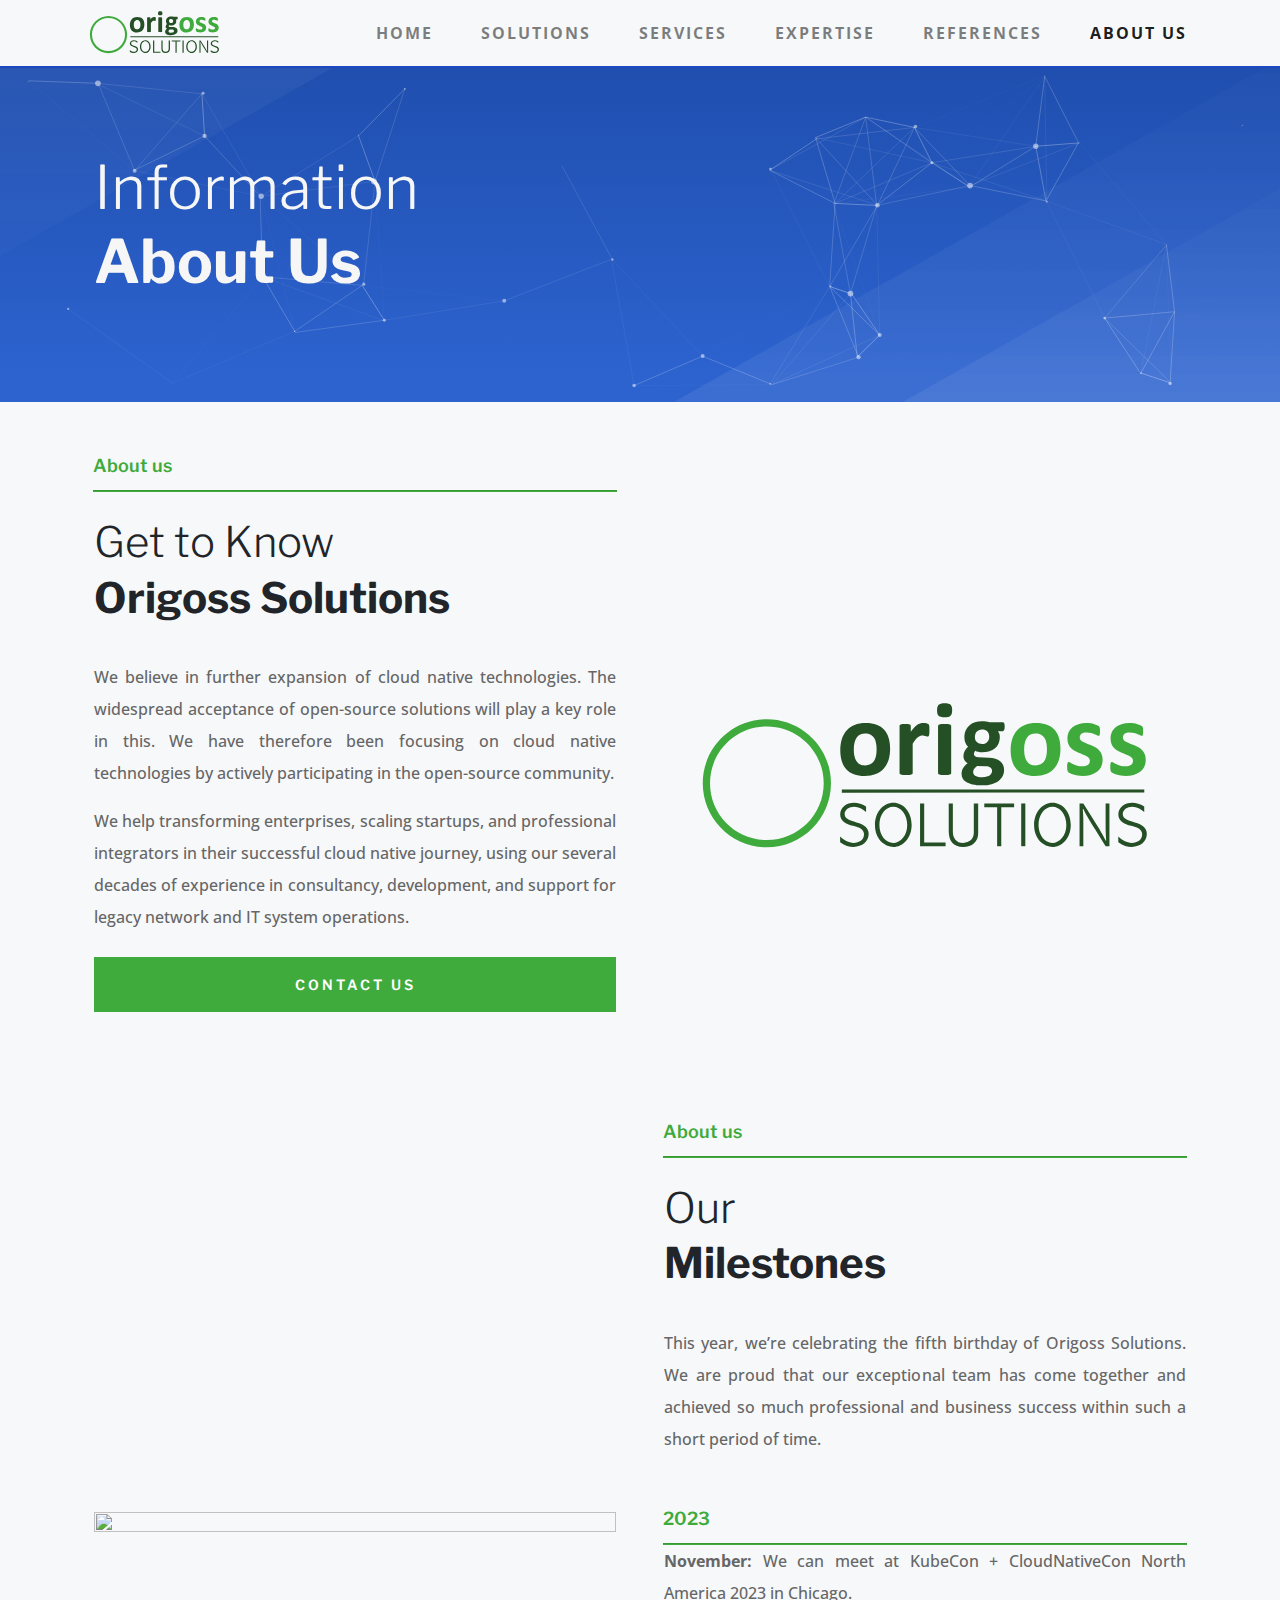
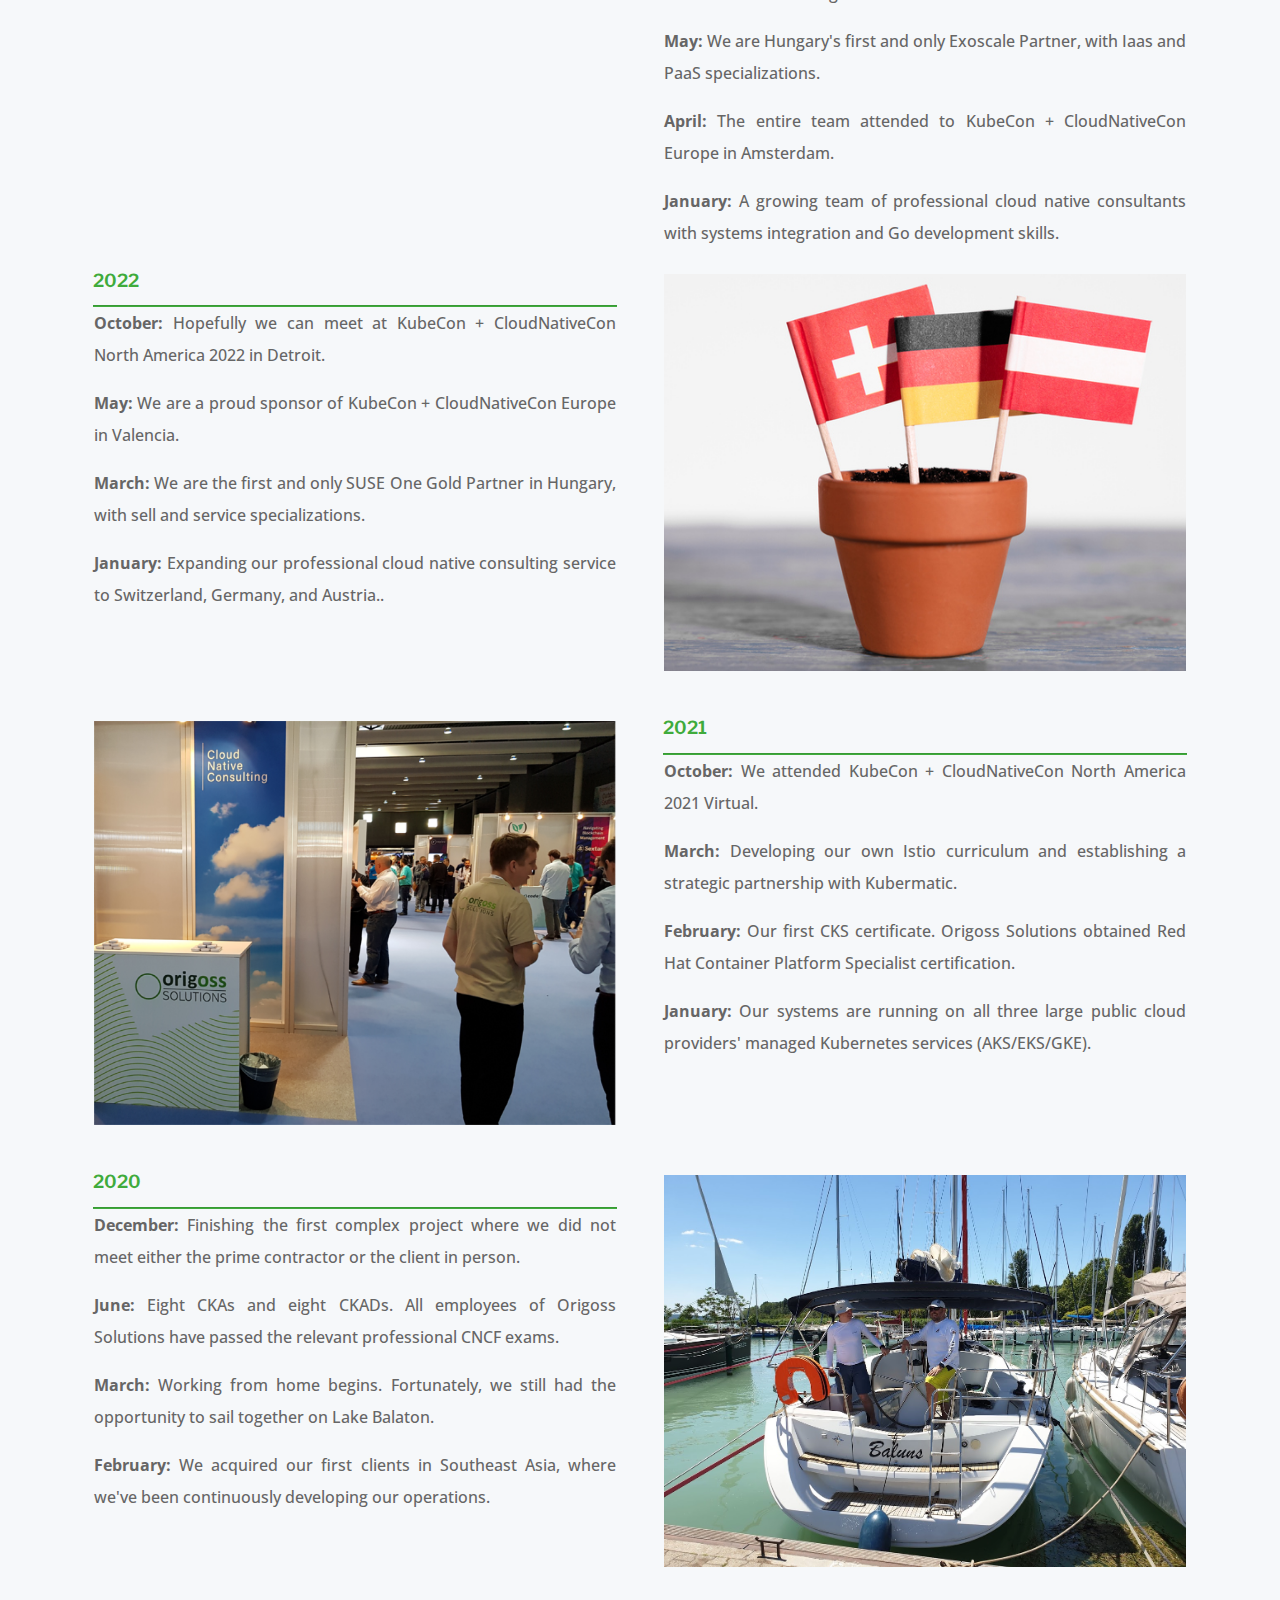
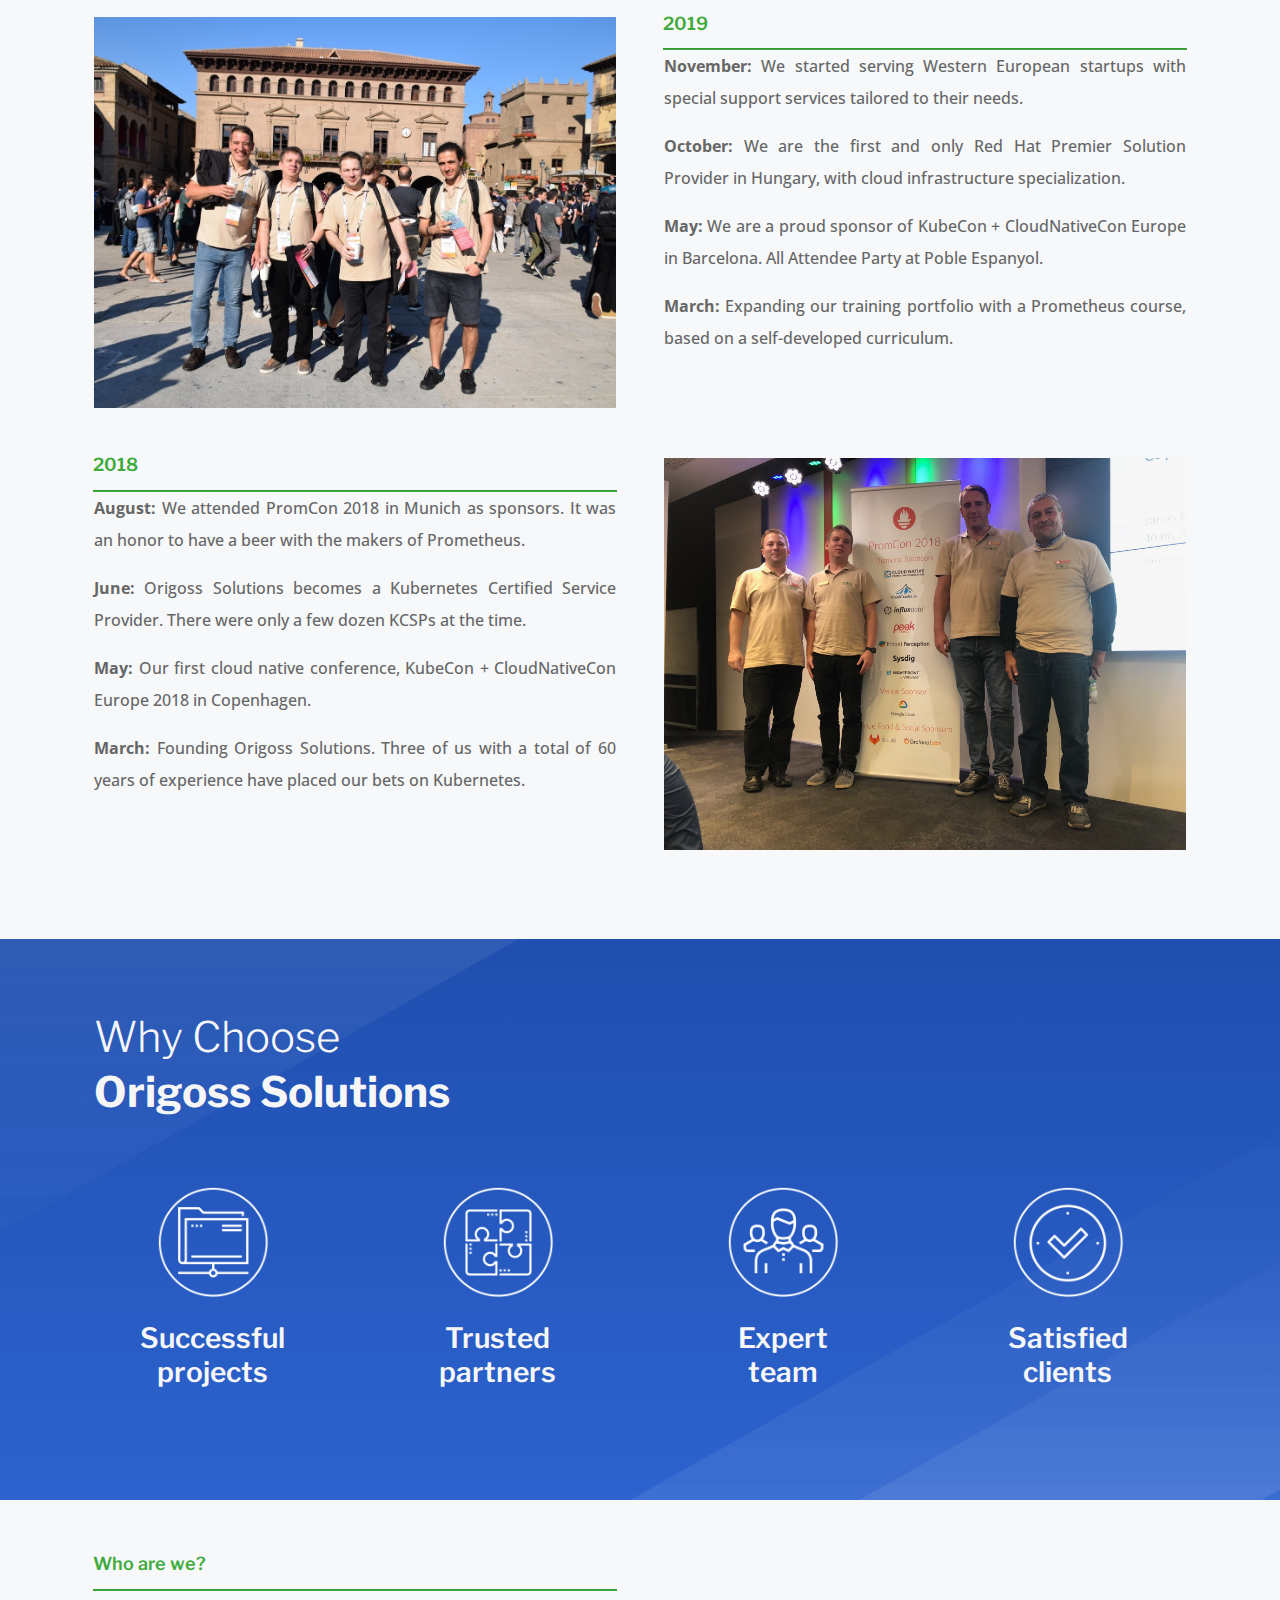
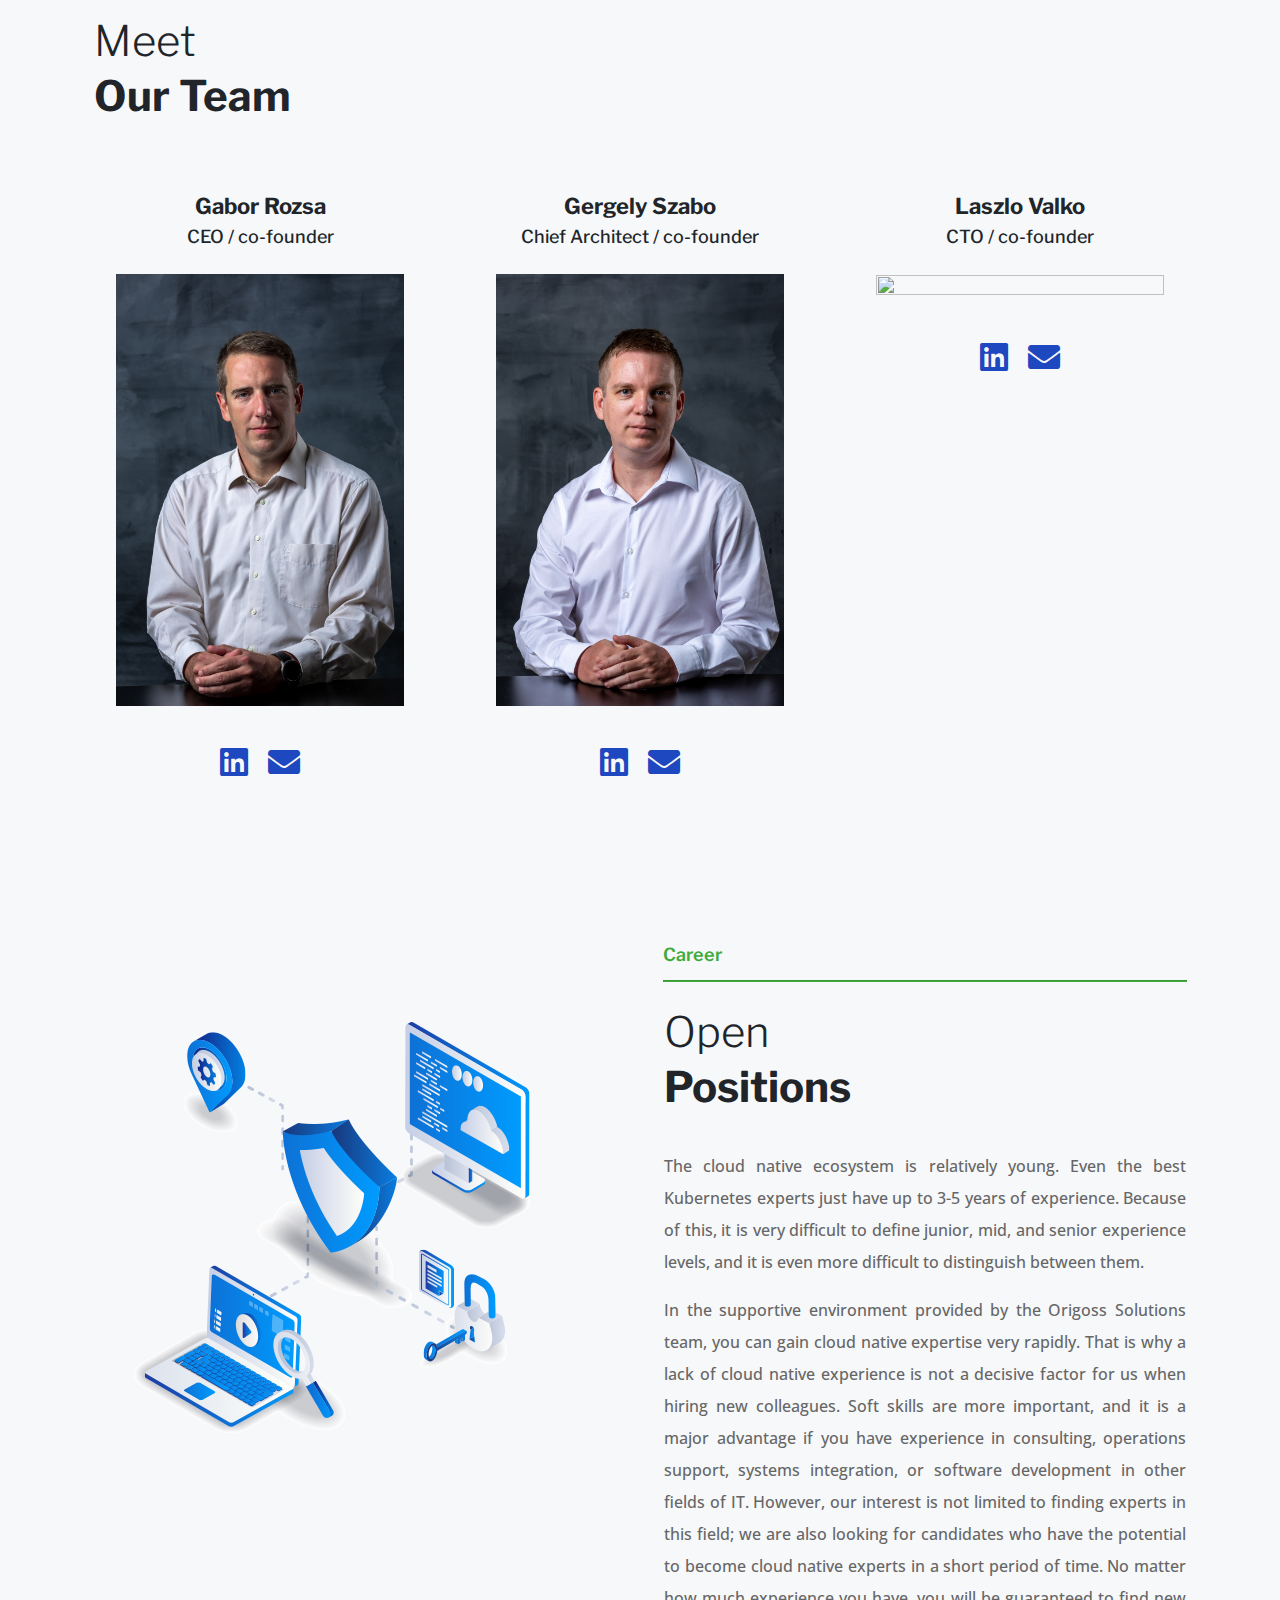
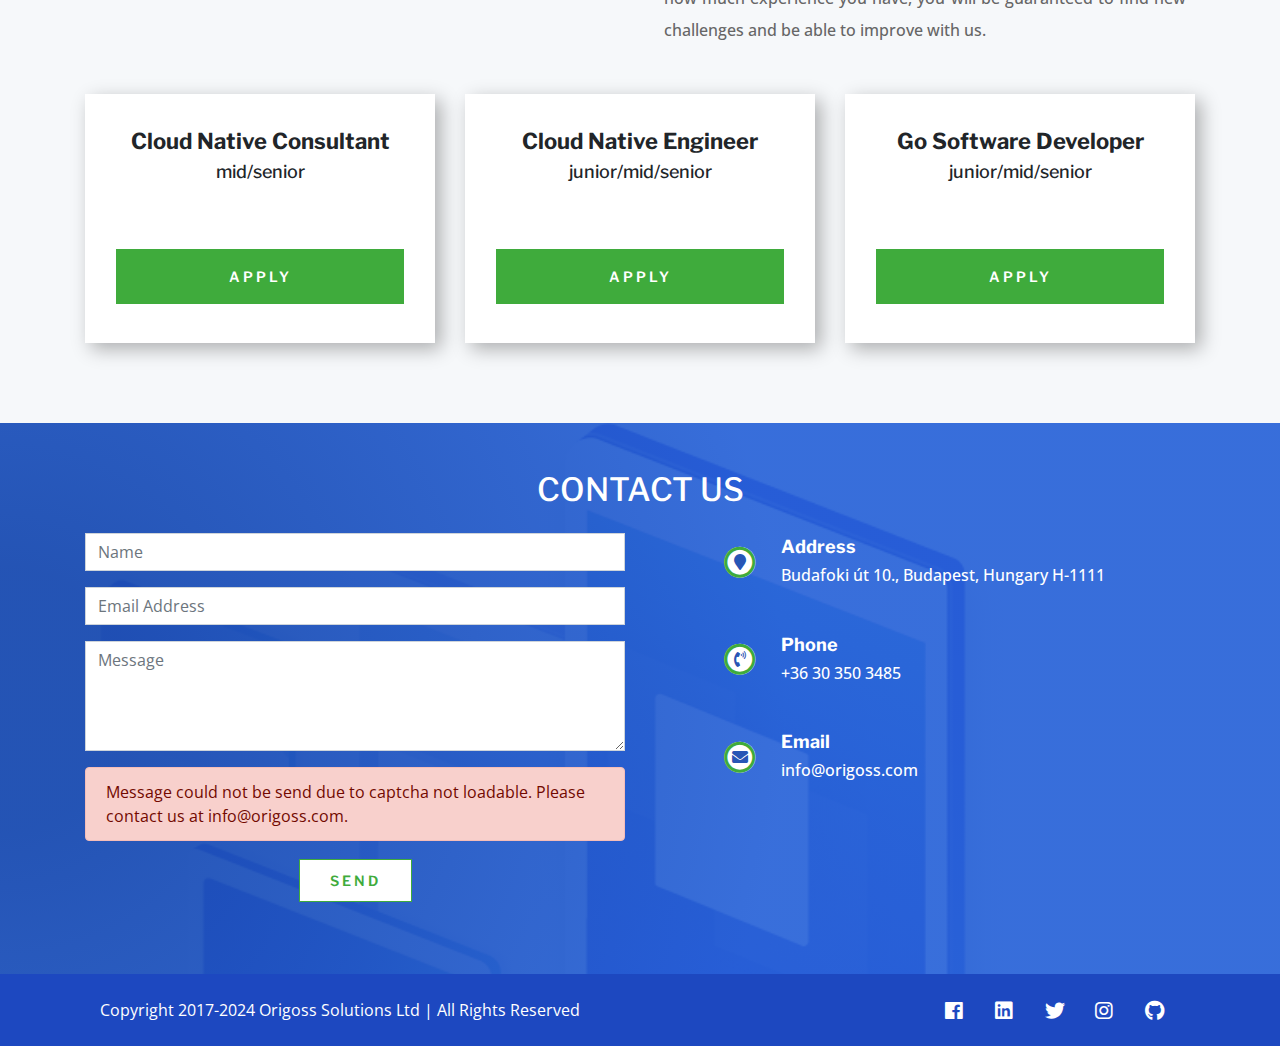
==== commit d10b47af: "Remove some workers" ====
--- a/about/index.html
+++ b/about/index.html
@@ -8,11 +8,11 @@
 </center><center></center></div></td></tr></table></div><div class=col-md-6 style=margin-bottom:0><h6 style=color:#3fab3c;margin-left:8px;margin-right:8px;font-weight:600;font-size:18px;line-height:1.8em;margin-top:0>2021</h6><hr style=height:1px;border-width:color;0:#3fab3c;background-color:#3fab3c;margin-top:0;margin-left:8px;margin-right:8px;margin-bottom:0></hr><div class="row justify-content-start text-center px-4"><div class=text-body><span style=font-size:100%;line-height:2em;color:#666;font-weight:500><p align=justify><b>October:</b> We attended KubeCon + CloudNativeCon North America 2021 Virtual.<p align=justify><b>March:</b> Developing our own Istio curriculum and establishing a strategic partnership with Kubermatic.<p align=justify><b>February:</b> Our first CKS certificate. Origoss Solutions obtained Red Hat Container Platform Specialist certification.<p align=justify><b>January:</b> Our systems are running on all three large public cloud providers' managed Kubernetes services (AKS/EKS/GKE).</span></div></div></div><div class=col-md-6 style=margin-bottom:0><h6 style=color:#3fab3c;margin-left:8px;margin-right:8px;font-weight:600;font-size:18px;line-height:1.8em;margin-top:0>2020</h6><hr style=height:1px;border-width:color;0:#3fab3c;background-color:#3fab3c;margin-top:0;margin-left:8px;margin-right:8px;margin-bottom:0></hr><div class="row justify-content-start text-center px-4"><div class=text-body><span style=font-size:100%;line-height:2em;color:#666;font-weight:500><p align=justify><b>December:</b> Finishing the first complex project where we did not meet either the prime contractor or the client in person.<p align=justify><b>June:</b> Eight CKAs and eight CKADs. All employees of Origoss Solutions have passed the relevant professional CNCF exams.<p align=justify><b>March:</b> Working from home begins. Fortunately, we still had the opportunity to sail together on Lake Balaton.<p align=justify><b>February:</b> We acquired our first clients in Southeast Asia, where we've been continuously developing our operations.</span></div></div></div><div class=col-md-6 style=margin-bottom:32px><table style=width:100%;height:100%><tr style=height:100%;border-left:4px;margin:0;border-collapse:separate;border-spacing:0><td width=100% height=100% valign=top><div style=margin:8px><center><img src=/images/20200708_131554.jpg height=100% width=100%>
 </center><center></center></div></td></tr></table></div><div class=col-md-6 style=margin-bottom:32px><table style=width:100%;height:100%><tr style=height:100%;border-left:4px;margin:0;border-collapse:separate;border-spacing:0><td width=100% height=100% valign=top><div style=margin:8px><center><img src=/images/DSC_8411_3.png height=100% width=100%>
 </center><center></center></div></td></tr></table></div><div class=col-md-6 style=margin-bottom:0><h6 style=color:#3fab3c;margin-left:8px;margin-right:8px;font-weight:600;font-size:18px;line-height:1.8em;margin-top:0>2019</h6><hr style=height:1px;border-width:color;0:#3fab3c;background-color:#3fab3c;margin-top:0;margin-left:8px;margin-right:8px;margin-bottom:0></hr><div class="row justify-content-start text-center px-4"><div class=text-body><span style=font-size:100%;line-height:2em;color:#666;font-weight:500><p align=justify><b>November:</b> We started serving Western European startups with special support services tailored to their needs.<p align=justify><b>October:</b> We are the first and only Red Hat Premier Solution Provider in Hungary, with cloud infrastructure specialization.<p align=justify><b>May:</b> We are a proud sponsor of KubeCon + CloudNativeCon Europe in Barcelona. All Attendee Party at Poble Espanyol.<p align=justify><b>March:</b> Expanding our training portfolio with a Prometheus course, based on a self-developed curriculum.</span></div></div></div><div class=col-md-6 style=margin-bottom:0><h6 style=color:#3fab3c;margin-left:8px;margin-right:8px;font-weight:600;font-size:18px;line-height:1.8em;margin-top:0>2018</h6><hr style=height:1px;border-width:color;0:#3fab3c;background-color:#3fab3c;margin-top:0;margin-left:8px;margin-right:8px;margin-bottom:0></hr><div class="row justify-content-start text-center px-4"><div class=text-body><span style=font-size:100%;line-height:2em;color:#666;font-weight:500><p align=justify><b>August:</b> We attended PromCon 2018 in Munich as sponsors. It was an honor to have a beer with the makers of Prometheus.<p align=justify><b>June:</b> Origoss Solutions becomes a Kubernetes Certified Service Provider. There were only a few dozen KCSPs at the time.<p align=justify><b>May:</b> Our first cloud native conference, KubeCon + CloudNativeCon Europe 2018 in Copenhagen.<p align=justify><b>March:</b> Founding Origoss Solutions. Three of us with a total of 60 years of experience have placed our bets on Kubernetes.</span></div></div></div><div class=col-md-6 style=margin-bottom:32px><table style=width:100%;height:100%><tr style=height:100%;border-left:4px;margin:0;border-collapse:separate;border-spacing:0><td width=100% height=100% valign=top><div style=margin:8px><center><img src=/images/IMG_2431.jpg height=100% width=100%>
-</center><center></center></div></td></tr></table></div></div></div></div></section><section id=why_us_items class=fragment><div class=container-fluid style="background-size:100%;background-position:100% 0;background-repeat:no-repeat;background-blend-mode:overlay;background-color:inherit;background-image:linear-gradient(to bottom,rgba(25,75,177,0.95) 0%,rgba(35,95,215,0.9) 100%),url(/images/coding-background-texture.png)!important"><div class="container py-5"><div class="row align-items-stretch items"><div class=col-md-6 style=margin-bottom:0><div class="row justify-content-start text-left p-4"><h2 class="mt-0 mb-0 text-secondary" style=line-height:1.6em;margin-top:0;font-weight:300;padding-bottom:10px><span class=items_header>Why Choose<br><strong style=font-weight:700>Origoss Solutions</strong></span></h2></div></div><div class=col-md-6 style=margin-bottom:0></div><div class=col-md-3 style=margin-bottom:32px><table style=width:100%;height:100%><tr style=height:100%;border-left:4px;margin:0;border-collapse:separate;border-spacing:0><td width=100% height=100% valign=top><div style=margin:30px><center><a href=/references/#case_studies><img src=/images/whyOrogossIcon3.png height=112px></a></center><br><a href=/references/#case_studies style=text-decoration:none;color:#000><h4 class=text-secondary style="line-height:1.2em;margin:0;padding:0;border:0;outline:0;font-size:28px;vertical-align:baseline;background:0 0;text-align:center;font-weight:600">Successful<br>projects</h4></a><center></center></div></td></tr></table></div><div class=col-md-3 style=margin-bottom:32px><table style=width:100%;height:100%><tr style=height:100%;border-left:4px;margin:0;border-collapse:separate;border-spacing:0><td width=100% height=100% valign=top><div style=margin:30px><center><a href=/expertise/#partners><img src=/images/whyOrogossIcon2.png height=112px></a></center><br><a href=/expertise/#partners style=text-decoration:none;color:#000><h4 class=text-secondary style="line-height:1.2em;margin:0;padding:0;border:0;outline:0;font-size:28px;vertical-align:baseline;background:0 0;text-align:center;font-weight:600">Trusted<br>partners</h4></a><center></center></div></td></tr></table></div><div class=col-md-3 style=margin-bottom:32px><table style=width:100%;height:100%><tr style=height:100%;border-left:4px;margin:0;border-collapse:separate;border-spacing:0><td width=100% height=100% valign=top><div style=margin:30px><center><a href=/about/#who_we_are><img src=/images/whyOrogossIcon4.png height=112px></a></center><br><a href=/about/#who_we_are style=text-decoration:none;color:#000><h4 class=text-secondary style="line-height:1.2em;margin:0;padding:0;border:0;outline:0;font-size:28px;vertical-align:baseline;background:0 0;text-align:center;font-weight:600">Expert<br>team</h4></a><center></center></div></td></tr></table></div><div class=col-md-3 style=margin-bottom:32px><table style=width:100%;height:100%><tr style=height:100%;border-left:4px;margin:0;border-collapse:separate;border-spacing:0><td width=100% height=100% valign=top><div style=margin:30px><center><a href=/references/#><img src=/images/whyOrogossIcon1.png height=112px></a></center><br><a href=/references/# style=text-decoration:none;color:#000><h4 class=text-secondary style="line-height:1.2em;margin:0;padding:0;border:0;outline:0;font-size:28px;vertical-align:baseline;background:0 0;text-align:center;font-weight:600">Satisfied<br>clients</h4></a><center></center></div></td></tr></table></div></div></div></div></section><section id=who_we_are class=fragment><div class="container-fluid bg-light"><div class="container py-5"><div class="row align-items-stretch items"><div class=col-md-6 style=margin-bottom:0><h6 style=color:#3fab3c;margin-left:8px;margin-right:8px;font-weight:600;font-size:18px;line-height:1.8em;margin-top:0>Who are we?</h6><hr style=height:1px;border-width:color;0:#3fab3c;background-color:#3fab3c;margin-top:0;margin-left:8px;margin-right:8px;margin-bottom:0></hr><div class="row justify-content-start text-left p-4"><h2 class="mt-0 mb-0 text-body" style=line-height:1.6em;margin-top:0;font-weight:300;padding-bottom:10px><span class=items_header>Meet<br><strong style=font-weight:700>Our Team</strong></span></h2></div></div><div class=col-md-6 style=margin-bottom:0></div><div class=col-md-4 style=margin-bottom:32px><table style=width:100%;height:100%><tr style=height:100%;border-left:4px;margin:0;border-collapse:separate;border-spacing:0><td width=100% height=100% valign=top><div style=margin:30px><h4 class=text-body style="line-height:1.5em;margin:0;padding:0;border:0;outline:0;font-size:22px;vertical-align:baseline;background:0 0;text-align:center;font-weight:700">Gabor Rozsa</h4><h6 class=text-body style="line-height:1.5em;margin:0;padding:0;border:0;outline:0;font-size:18px;vertical-align:baseline;background:0 0;text-align:center;font-weight:500">CEO / co-founder</h6><br><center><img src=/images/RG22.jpg height=100% width=100%></center><br><div class=text-body><span style=font-size:100%;line-height:2em;color:#666;font-weight:500><p align=justify></span></div><center><a class="fab fa-linkedin fa-2x" style=color:#1d48c0;text-decoration:none href=https://www.linkedin.com/in/rozsagabor/ target=_blank></a><i class="fa fa-fw">&nbsp;</i><a class="fas fa-envelope fa-2x" style=color:#1d48c0;text-decoration:none href=mailto:info@origoss.com target=_blank></a></center></div></td></tr></table></div><div class=col-md-4 style=margin-bottom:32px><table style=width:100%;height:100%><tr style=height:100%;border-left:4px;margin:0;border-collapse:separate;border-spacing:0><td width=100% height=100% valign=top><div style=margin:30px><h4 class=text-body style="line-height:1.5em;margin:0;padding:0;border:0;outline:0;font-size:22px;vertical-align:baseline;background:0 0;text-align:center;font-weight:700">Gergely Szabo</h4><h6 class=text-body style="line-height:1.5em;margin:0;padding:0;border:0;outline:0;font-size:18px;vertical-align:baseline;background:0 0;text-align:center;font-weight:500">Chief Architect / co-founder</h6><br><center><img src=/images/SzG22.jpg height=100% width=100%></center><br><div class=text-body><span style=font-size:100%;line-height:2em;color:#666;font-weight:500><p align=justify></span></div><center><a class="fab fa-linkedin fa-2x" style=color:#1d48c0;text-decoration:none href=https://www.linkedin.com/in/gergelyszabo/ target=_blank></a><i class="fa fa-fw">&nbsp;</i><a class="fas fa-envelope fa-2x" style=color:#1d48c0;text-decoration:none href=mailto:info@origoss.com target=_blank></a></center></div></td></tr></table></div><div class=col-md-4 style=margin-bottom:32px><table style=width:100%;height:100%><tr style=height:100%;border-left:4px;margin:0;border-collapse:separate;border-spacing:0><td width=100% height=100% valign=top><div style=margin:30px><h4 class=text-body style="line-height:1.5em;margin:0;padding:0;border:0;outline:0;font-size:22px;vertical-align:baseline;background:0 0;text-align:center;font-weight:700">Laszlo Valko</h4><h6 class=text-body style="line-height:1.5em;margin:0;padding:0;border:0;outline:0;font-size:18px;vertical-align:baseline;background:0 0;text-align:center;font-weight:500">CTO / co-founder</h6><br><center><img src=/images/VL22.jpg height=100% width=100%></center><br><div class=text-body><span style=font-size:100%;line-height:2em;color:#666;font-weight:500><p align=justify></span></div><center><a class="fab fa-linkedin fa-2x" style=color:#1d48c0;text-decoration:none href=https://www.linkedin.com/in/valkolaci/ target=_blank></a><i class="fa fa-fw">&nbsp;</i><a class="fas fa-envelope fa-2x" style=color:#1d48c0;text-decoration:none href=mailto:info@origoss.com target=_blank></a></center></div></td></tr></table></div><div class=col-md-4 style=margin-bottom:32px><table style=width:100%;height:100%><tr style=height:100%;border-left:4px;margin:0;border-collapse:separate;border-spacing:0><td width=100% height=100% valign=top><div style=margin:30px><h4 class=text-body style="line-height:1.5em;margin:0;padding:0;border:0;outline:0;font-size:22px;vertical-align:baseline;background:0 0;text-align:center;font-weight:700">Csongor Bartha</h4><h6 class=text-body style="line-height:1.5em;margin:0;padding:0;border:0;outline:0;font-size:18px;vertical-align:baseline;background:0 0;text-align:center;font-weight:500">cloud native expert</h6><br><center><img src=/images/BCs22.jpg height=100% width=100%></center><br><div class=text-body><span style=font-size:100%;line-height:2em;color:#666;font-weight:500><p align=justify></span></div><center><a class="fab fa-linkedin fa-2x" style=color:#1d48c0;text-decoration:none href=https://www.linkedin.com/in/csongor-bartha/ target=_blank></a><i class="fa fa-fw">&nbsp;</i><a class="fas fa-envelope fa-2x" style=color:#1d48c0;text-decoration:none href=mailto:info@origoss.com target=_blank></a></center></div></td></tr></table></div><div class=col-md-4 style=margin-bottom:32px><table style=width:100%;height:100%><tr style=height:100%;border-left:4px;margin:0;border-collapse:separate;border-spacing:0><td width=100% height=100% valign=top><div style=margin:30px><h4 class=text-body style="line-height:1.5em;margin:0;padding:0;border:0;outline:0;font-size:22px;vertical-align:baseline;background:0 0;text-align:center;font-weight:700">Krisztian Poos</h4><h6 class=text-body style="line-height:1.5em;margin:0;padding:0;border:0;outline:0;font-size:18px;vertical-align:baseline;background:0 0;text-align:center;font-weight:500">cloud native expert</h6><br><center><img src=/images/PK22.jpg height=100% width=100%></center><br><div class=text-body><span style=font-size:100%;line-height:2em;color:#666;font-weight:500><p align=justify></span></div><center><a class="fab fa-linkedin fa-2x" style=color:#1d48c0;text-decoration:none href=https://www.linkedin.com/in/krisztianpoos/ target=_blank></a><i class="fa fa-fw">&nbsp;</i><a class="fas fa-envelope fa-2x" style=color:#1d48c0;text-decoration:none href=mailto:info@origoss.com target=_blank></a></center></div></td></tr></table></div><div class=col-md-4 style=margin-bottom:32px><table style=width:100%;height:100%><tr style=height:100%;border-left:4px;margin:0;border-collapse:separate;border-spacing:0><td width=100% height=100% valign=top><div style=margin:30px><h4 class=text-body style="line-height:1.5em;margin:0;padding:0;border:0;outline:0;font-size:22px;vertical-align:baseline;background:0 0;text-align:center;font-weight:700">Zoltan Szomodi</h4><h6 class=text-body style="line-height:1.5em;margin:0;padding:0;border:0;outline:0;font-size:18px;vertical-align:baseline;background:0 0;text-align:center;font-weight:500">cloud native expert</h6><br><center><img src=/images/SZoZ22.jpg height=100% width=100%></center><br><div class=text-body><span style=font-size:100%;line-height:2em;color:#666;font-weight:500><p align=justify></span></div><center><a class="fab fa-linkedin fa-2x" style=color:#1d48c0;text-decoration:none href=https://www.linkedin.com target=_blank></a><i class="fa fa-fw">&nbsp;</i><a class="fas fa-envelope fa-2x" style=color:#1d48c0;text-decoration:none href=mailto:info@origoss.com target=_blank></a></center></div></td></tr></table></div><div class=col-md-4 style=margin-bottom:32px><table style=width:100%;height:100%><tr style=height:100%;border-left:4px;margin:0;border-collapse:separate;border-spacing:0><td width=100% height=100% valign=top><div style=margin:30px><h4 class=text-body style="line-height:1.5em;margin:0;padding:0;border:0;outline:0;font-size:22px;vertical-align:baseline;background:0 0;text-align:center;font-weight:700">Zoltan Szabo</h4><h6 class=text-body style="line-height:1.5em;margin:0;padding:0;border:0;outline:0;font-size:18px;vertical-align:baseline;background:0 0;text-align:center;font-weight:500">cloud native expert</h6><br><center><img src=/images/SzZ22.jpg height=100% width=100%></center><br><div class=text-body><span style=font-size:100%;line-height:2em;color:#666;font-weight:500><p align=justify></span></div><center><a class="fab fa-linkedin fa-2x" style=color:#1d48c0;text-decoration:none href=https://www.linkedin.com/in/zolszabo01/ target=_blank></a><i class="fa fa-fw">&nbsp;</i><a class="fas fa-envelope fa-2x" style=color:#1d48c0;text-decoration:none href=mailto:info@origoss.com target=_blank></a></center></div></td></tr></table></div><div class=col-md-4 style=margin-bottom:32px><table style=width:100%;height:100%><tr style=height:100%;border-left:4px;margin:0;border-collapse:separate;border-spacing:0><td width=100% height=100% valign=top><div style=margin:30px><h4 class=text-body style="line-height:1.5em;margin:0;padding:0;border:0;outline:0;font-size:22px;vertical-align:baseline;background:0 0;text-align:center;font-weight:700">David Matyus</h4><h6 class=text-body style="line-height:1.5em;margin:0;padding:0;border:0;outline:0;font-size:18px;vertical-align:baseline;background:0 0;text-align:center;font-weight:500">cloud native expert</h6><br><center><img src=/images/MD22.jpg height=100% width=100%></center><br><div class=text-body><span style=font-size:100%;line-height:2em;color:#666;font-weight:500><p align=justify></span></div><center><a class="fab fa-linkedin fa-2x" style=color:#1d48c0;text-decoration:none href=https://www.linkedin.com/in/david-matyus/ target=_blank></a><i class="fa fa-fw">&nbsp;</i><a class="fas fa-envelope fa-2x" style=color:#1d48c0;text-decoration:none href=mailto:info@origoss.com target=_blank></a></center></div></td></tr></table></div><div class=col-md-4 style=margin-bottom:32px><table style=width:100%;height:100%><tr style=height:100%;border-left:4px;margin:0;border-collapse:separate;border-spacing:0><td width=100% height=100% valign=top><div style=margin:30px><h4 class=text-body style="line-height:1.5em;margin:0;padding:0;border:0;outline:0;font-size:22px;vertical-align:baseline;background:0 0;text-align:center;font-weight:700">Tamas Tarjani</h4><h6 class=text-body style="line-height:1.5em;margin:0;padding:0;border:0;outline:0;font-size:18px;vertical-align:baseline;background:0 0;text-align:center;font-weight:500">cloud native expert</h6><br><center><img src=/images/TT22.jpg height=100% width=100%></center><br><div class=text-body><span style=font-size:100%;line-height:2em;color:#666;font-weight:500><p align=justify></span></div><center><a class="fab fa-linkedin fa-2x" style=color:#1d48c0;text-decoration:none href=https://www.linkedin.com/in/tamastarjani/ target=_blank></a><i class="fa fa-fw">&nbsp;</i><a class="fas fa-envelope fa-2x" style=color:#1d48c0;text-decoration:none href=mailto:info@origoss.com target=_blank></a></center></div></td></tr></table></div><div class=col-md-4 style=margin-bottom:32px><table style=width:100%;height:100%><tr style=height:100%;border-left:4px;margin:0;border-collapse:separate;border-spacing:0><td width=100% height=100% valign=top><div style=margin:30px><div class=text-body><span style=font-size:100%;line-height:2em;color:#666;font-weight:500><p align=justify></span></div><center></center></div></td></tr></table></div><div class=col-md-4 style=margin-bottom:32px><table style=width:100%;height:100%><tr style=height:100%;border-left:4px;margin:0;border-collapse:separate;border-spacing:0><td width=100% height=100% valign=top><div style=margin:30px><h4 class=text-body style="line-height:1.5em;margin:0;padding:0;border:0;outline:0;font-size:22px;vertical-align:baseline;background:0 0;text-align:center;font-weight:700">Erik Jagyugya</h4><h6 class=text-body style="line-height:1.5em;margin:0;padding:0;border:0;outline:0;font-size:18px;vertical-align:baseline;background:0 0;text-align:center;font-weight:500">cloud native expert</h6><br><center><img src=/images/JE22.jpg height=100% width=100%></center><br><div class=text-body><span style=font-size:100%;line-height:2em;color:#666;font-weight:500><p align=justify></span></div><center><a class="fab fa-linkedin fa-2x" style=color:#1d48c0;text-decoration:none href=https://www.linkedin.com/in/erik-jagyugya-92733270/ target=_blank></a><i class="fa fa-fw">&nbsp;</i><a class="fas fa-envelope fa-2x" style=color:#1d48c0;text-decoration:none href=mailto:info@origoss.com target=_blank></a></center></div></td></tr></table></div></div></div></div></section><section id=career class=fragment><div class="container-fluid bg-light"><div class="container py-5"><div class="row align-items-stretch items"><div class="career col-md-6" style=margin-bottom:0><img src=/images/Certifications.png alt class="img-fluid p-2" style=margin-top:64px></div><div class=col-md-6 style=margin-bottom:0><h6 style=color:#3fab3c;margin-left:8px;margin-right:8px;font-weight:600;font-size:18px;line-height:1.8em;margin-top:0>Career</h6><hr style=height:1px;border-width:color;0:#3fab3c;background-color:#3fab3c;margin-top:0;margin-left:8px;margin-right:8px;margin-bottom:0></hr><div class="row justify-content-start text-left p-4"><h2 class="mt-0 mb-0 text-body" style=line-height:1.6em;margin-top:0;font-weight:300;padding-bottom:10px><span class=items_header>Open<br><strong style=font-weight:700>Positions</strong></span></h2></div><div class="row justify-content-start text-center px-4"><div class=text-body><span style=font-size:100%;line-height:2em;color:#666;font-weight:500><p align=justify>The cloud native ecosystem is relatively young. Even the best Kubernetes experts just have up to 3-5 years of experience. Because of this, it is very difficult to define junior, mid, and senior experience levels, and it is even more difficult to distinguish between them.<p align=justify>In the supportive environment provided by the Origoss Solutions team, you can gain cloud native expertise very rapidly. That is why a lack of cloud native experience is not a decisive factor for us when hiring new colleagues. Soft skills are more important, and it is a major advantage if you have experience in consulting, operations support, systems integration, or software development in other fields of IT. However, our interest is not limited to finding experts in this field; we are also looking for candidates who have the potential to become cloud native experts in a short period of time. No matter how much experience you have, you will be guaranteed to find new challenges and be able to improve with us.<br><br></span></div></div></div><div class=col-md-4 style=margin-bottom:32px><table style=width:100%;height:100%><tr style="height:100%;border-left:4px;margin:0;border-collapse:separate;border-spacing:0;background-color:#fff;box-shadow:6px 6px 18px 0 rgba(0,0,0,.3)"><td width=100% height=100% valign=top><div style=margin:30px><h4 class=text-body style="line-height:1.5em;margin:0;padding:0;border:0;outline:0;font-size:22px;vertical-align:baseline;background:0 0;text-align:center;font-weight:700">Cloud Native Consultant</h4><h6 class=text-body style="line-height:1.5em;margin:0;padding:0;border:0;outline:0;font-size:18px;vertical-align:baseline;background:0 0;text-align:center;font-weight:500">mid/senior</h6><br><div class=text-body><span style=font-size:100%;line-height:2em;color:#666;font-weight:500><br></span></div><div class="justify-content-start text-center"><center><a class="btn et_pb_button_1 my-2
+</center><center></center></div></td></tr></table></div></div></div></div></section><section id=why_us_items class=fragment><div class=container-fluid style="background-size:100%;background-position:100% 0;background-repeat:no-repeat;background-blend-mode:overlay;background-color:inherit;background-image:linear-gradient(to bottom,rgba(25,75,177,0.95) 0%,rgba(35,95,215,0.9) 100%),url(/images/coding-background-texture.png)!important"><div class="container py-5"><div class="row align-items-stretch items"><div class=col-md-6 style=margin-bottom:0><div class="row justify-content-start text-left p-4"><h2 class="mt-0 mb-0 text-secondary" style=line-height:1.6em;margin-top:0;font-weight:300;padding-bottom:10px><span class=items_header>Why Choose<br><strong style=font-weight:700>Origoss Solutions</strong></span></h2></div></div><div class=col-md-6 style=margin-bottom:0></div><div class=col-md-3 style=margin-bottom:32px><table style=width:100%;height:100%><tr style=height:100%;border-left:4px;margin:0;border-collapse:separate;border-spacing:0><td width=100% height=100% valign=top><div style=margin:30px><center><a href=/references/#case_studies><img src=/images/whyOrogossIcon3.png height=112px></a></center><br><a href=/references/#case_studies style=text-decoration:none;color:#000><h4 class=text-secondary style="line-height:1.2em;margin:0;padding:0;border:0;outline:0;font-size:28px;vertical-align:baseline;background:0 0;text-align:center;font-weight:600">Successful<br>projects</h4></a><center></center></div></td></tr></table></div><div class=col-md-3 style=margin-bottom:32px><table style=width:100%;height:100%><tr style=height:100%;border-left:4px;margin:0;border-collapse:separate;border-spacing:0><td width=100% height=100% valign=top><div style=margin:30px><center><a href=/expertise/#partners><img src=/images/whyOrogossIcon2.png height=112px></a></center><br><a href=/expertise/#partners style=text-decoration:none;color:#000><h4 class=text-secondary style="line-height:1.2em;margin:0;padding:0;border:0;outline:0;font-size:28px;vertical-align:baseline;background:0 0;text-align:center;font-weight:600">Trusted<br>partners</h4></a><center></center></div></td></tr></table></div><div class=col-md-3 style=margin-bottom:32px><table style=width:100%;height:100%><tr style=height:100%;border-left:4px;margin:0;border-collapse:separate;border-spacing:0><td width=100% height=100% valign=top><div style=margin:30px><center><a href=/about/#who_we_are><img src=/images/whyOrogossIcon4.png height=112px></a></center><br><a href=/about/#who_we_are style=text-decoration:none;color:#000><h4 class=text-secondary style="line-height:1.2em;margin:0;padding:0;border:0;outline:0;font-size:28px;vertical-align:baseline;background:0 0;text-align:center;font-weight:600">Expert<br>team</h4></a><center></center></div></td></tr></table></div><div class=col-md-3 style=margin-bottom:32px><table style=width:100%;height:100%><tr style=height:100%;border-left:4px;margin:0;border-collapse:separate;border-spacing:0><td width=100% height=100% valign=top><div style=margin:30px><center><a href=/references/#><img src=/images/whyOrogossIcon1.png height=112px></a></center><br><a href=/references/# style=text-decoration:none;color:#000><h4 class=text-secondary style="line-height:1.2em;margin:0;padding:0;border:0;outline:0;font-size:28px;vertical-align:baseline;background:0 0;text-align:center;font-weight:600">Satisfied<br>clients</h4></a><center></center></div></td></tr></table></div></div></div></div></section><section id=who_we_are class=fragment><div class="container-fluid bg-light"><div class="container py-5"><div class="row align-items-stretch items"><div class=col-md-6 style=margin-bottom:0><h6 style=color:#3fab3c;margin-left:8px;margin-right:8px;font-weight:600;font-size:18px;line-height:1.8em;margin-top:0>Who are we?</h6><hr style=height:1px;border-width:color;0:#3fab3c;background-color:#3fab3c;margin-top:0;margin-left:8px;margin-right:8px;margin-bottom:0></hr><div class="row justify-content-start text-left p-4"><h2 class="mt-0 mb-0 text-body" style=line-height:1.6em;margin-top:0;font-weight:300;padding-bottom:10px><span class=items_header>Meet<br><strong style=font-weight:700>Our Team</strong></span></h2></div></div><div class=col-md-6 style=margin-bottom:0></div><div class=col-md-4 style=margin-bottom:32px><table style=width:100%;height:100%><tr style=height:100%;border-left:4px;margin:0;border-collapse:separate;border-spacing:0><td width=100% height=100% valign=top><div style=margin:30px><h4 class=text-body style="line-height:1.5em;margin:0;padding:0;border:0;outline:0;font-size:22px;vertical-align:baseline;background:0 0;text-align:center;font-weight:700">Gabor Rozsa</h4><h6 class=text-body style="line-height:1.5em;margin:0;padding:0;border:0;outline:0;font-size:18px;vertical-align:baseline;background:0 0;text-align:center;font-weight:500">CEO / co-founder</h6><br><center><img src=/images/RG22.jpg height=100% width=100%></center><br><div class=text-body><span style=font-size:100%;line-height:2em;color:#666;font-weight:500><p align=justify></span></div><center><a class="fab fa-linkedin fa-2x" style=color:#1d48c0;text-decoration:none href=https://www.linkedin.com/in/rozsagabor/ target=_blank></a><i class="fa fa-fw">&nbsp;</i><a class="fas fa-envelope fa-2x" style=color:#1d48c0;text-decoration:none href=mailto:info@origoss.com target=_blank></a></center></div></td></tr></table></div><div class=col-md-4 style=margin-bottom:32px><table style=width:100%;height:100%><tr style=height:100%;border-left:4px;margin:0;border-collapse:separate;border-spacing:0><td width=100% height=100% valign=top><div style=margin:30px><h4 class=text-body style="line-height:1.5em;margin:0;padding:0;border:0;outline:0;font-size:22px;vertical-align:baseline;background:0 0;text-align:center;font-weight:700">Gergely Szabo</h4><h6 class=text-body style="line-height:1.5em;margin:0;padding:0;border:0;outline:0;font-size:18px;vertical-align:baseline;background:0 0;text-align:center;font-weight:500">Chief Architect / co-founder</h6><br><center><img src=/images/SzG22.jpg height=100% width=100%></center><br><div class=text-body><span style=font-size:100%;line-height:2em;color:#666;font-weight:500><p align=justify></span></div><center><a class="fab fa-linkedin fa-2x" style=color:#1d48c0;text-decoration:none href=https://www.linkedin.com/in/gergelyszabo/ target=_blank></a><i class="fa fa-fw">&nbsp;</i><a class="fas fa-envelope fa-2x" style=color:#1d48c0;text-decoration:none href=mailto:info@origoss.com target=_blank></a></center></div></td></tr></table></div><div class=col-md-4 style=margin-bottom:32px><table style=width:100%;height:100%><tr style=height:100%;border-left:4px;margin:0;border-collapse:separate;border-spacing:0><td width=100% height=100% valign=top><div style=margin:30px><h4 class=text-body style="line-height:1.5em;margin:0;padding:0;border:0;outline:0;font-size:22px;vertical-align:baseline;background:0 0;text-align:center;font-weight:700">Laszlo Valko</h4><h6 class=text-body style="line-height:1.5em;margin:0;padding:0;border:0;outline:0;font-size:18px;vertical-align:baseline;background:0 0;text-align:center;font-weight:500">CTO / co-founder</h6><br><center><img src=/images/VL22.jpg height=100% width=100%></center><br><div class=text-body><span style=font-size:100%;line-height:2em;color:#666;font-weight:500><p align=justify></span></div><center><a class="fab fa-linkedin fa-2x" style=color:#1d48c0;text-decoration:none href=https://www.linkedin.com/in/valkolaci/ target=_blank></a><i class="fa fa-fw">&nbsp;</i><a class="fas fa-envelope fa-2x" style=color:#1d48c0;text-decoration:none href=mailto:info@origoss.com target=_blank></a></center></div></td></tr></table></div></div></div></div></section><section id=career class=fragment><div class="container-fluid bg-light"><div class="container py-5"><div class="row align-items-stretch items"><div class="career col-md-6" style=margin-bottom:0><img src=/images/Certifications.png alt class="img-fluid p-2" style=margin-top:64px></div><div class=col-md-6 style=margin-bottom:0><h6 style=color:#3fab3c;margin-left:8px;margin-right:8px;font-weight:600;font-size:18px;line-height:1.8em;margin-top:0>Career</h6><hr style=height:1px;border-width:color;0:#3fab3c;background-color:#3fab3c;margin-top:0;margin-left:8px;margin-right:8px;margin-bottom:0></hr><div class="row justify-content-start text-left p-4"><h2 class="mt-0 mb-0 text-body" style=line-height:1.6em;margin-top:0;font-weight:300;padding-bottom:10px><span class=items_header>Open<br><strong style=font-weight:700>Positions</strong></span></h2></div><div class="row justify-content-start text-center px-4"><div class=text-body><span style=font-size:100%;line-height:2em;color:#666;font-weight:500><p align=justify>The cloud native ecosystem is relatively young. Even the best Kubernetes experts just have up to 3-5 years of experience. Because of this, it is very difficult to define junior, mid, and senior experience levels, and it is even more difficult to distinguish between them.<p align=justify>In the supportive environment provided by the Origoss Solutions team, you can gain cloud native expertise very rapidly. That is why a lack of cloud native experience is not a decisive factor for us when hiring new colleagues. Soft skills are more important, and it is a major advantage if you have experience in consulting, operations support, systems integration, or software development in other fields of IT. However, our interest is not limited to finding experts in this field; we are also looking for candidates who have the potential to become cloud native experts in a short period of time. No matter how much experience you have, you will be guaranteed to find new challenges and be able to improve with us.<br><br></span></div></div></div><div class=col-md-4 style=margin-bottom:32px><table style=width:100%;height:100%><tr style="height:100%;border-left:4px;margin:0;border-collapse:separate;border-spacing:0;background-color:#fff;box-shadow:6px 6px 18px 0 rgba(0,0,0,.3)"><td width=100% height=100% valign=top><div style=margin:30px><h4 class=text-body style="line-height:1.5em;margin:0;padding:0;border:0;outline:0;font-size:22px;vertical-align:baseline;background:0 0;text-align:center;font-weight:700">Cloud Native Consultant</h4><h6 class=text-body style="line-height:1.5em;margin:0;padding:0;border:0;outline:0;font-size:18px;vertical-align:baseline;background:0 0;text-align:center;font-weight:500">mid/senior</h6><br><div class=text-body><span style=font-size:100%;line-height:2em;color:#666;font-weight:500><br></span></div><div class="justify-content-start text-center"><center><a class="btn et_pb_button_1 my-2
 btn- info" href=/about/#form>APPLY</a></center></div><center></center></div></td></tr></table></div><div class=col-md-4 style=margin-bottom:32px><table style=width:100%;height:100%><tr style="height:100%;border-left:4px;margin:0;border-collapse:separate;border-spacing:0;background-color:#fff;box-shadow:6px 6px 18px 0 rgba(0,0,0,.3)"><td width=100% height=100% valign=top><div style=margin:30px><h4 class=text-body style="line-height:1.5em;margin:0;padding:0;border:0;outline:0;font-size:22px;vertical-align:baseline;background:0 0;text-align:center;font-weight:700">Cloud Native Engineer</h4><h6 class=text-body style="line-height:1.5em;margin:0;padding:0;border:0;outline:0;font-size:18px;vertical-align:baseline;background:0 0;text-align:center;font-weight:500">junior/mid/senior</h6><br><div class=text-body><span style=font-size:100%;line-height:2em;color:#666;font-weight:500><br></span></div><div class="justify-content-start text-center"><center><a class="btn et_pb_button_1 my-2
 btn- info" href=/about/#form>APPLY</a></center></div><center></center></div></td></tr></table></div><div class=col-md-4 style=margin-bottom:32px><table style=width:100%;height:100%><tr style="height:100%;border-left:4px;margin:0;border-collapse:separate;border-spacing:0;background-color:#fff;box-shadow:6px 6px 18px 0 rgba(0,0,0,.3)"><td width=100% height=100% valign=top><div style=margin:30px><h4 class=text-body style="line-height:1.5em;margin:0;padding:0;border:0;outline:0;font-size:22px;vertical-align:baseline;background:0 0;text-align:center;font-weight:700">Go Software Developer</h4><h6 class=text-body style="line-height:1.5em;margin:0;padding:0;border:0;outline:0;font-size:18px;vertical-align:baseline;background:0 0;text-align:center;font-weight:500">junior/mid/senior</h6><br><div class=text-body><span style=font-size:100%;line-height:2em;color:#666;font-weight:500><br></span></div><div class="justify-content-start text-center"><center><a class="btn et_pb_button_1 my-2
 btn- info" href=/about/#form>APPLY</a></center></div><center></center></div></td></tr></table></div></div></div></div></section><section id=form class=fragment><div class=container-fluid style="background-size:100%;background-position:100% 0;background-repeat:no-repeat;background-image:radial-gradient(circle at left,rgba(25,75,177,0.95) 10%,rgba(35,95,215,0.9) 60%),url(/images/software-23_grayscale.png)!important"><div class="container py-5"><div class="title-container row mx-0"><div class="title col px-0 text-center text-white"><h2>CONTACT US</h2></div></div><div class=row><div class=col-12><form class="contact position-relative" method=post name=defaultContact id=defaultContact action=https://formspree.io/f/xknplezy data-has-formspree=true><div class="row py-3 should-fade"><div class=col-md-6><div class=form-group><input id=name name=name class=form-control type=text placeholder=Name style=border-radius:0 required><div class=px-2 data-error id=name-error></div></div><div class=form-group><input id=email name=email class=form-control type=text placeholder="Email Address" style=border-radius:0 required><div class=px-2 data-error id=email-error></div></div><div class=form-group><textarea id=message name=message class="form-control text-dark" type=text placeholder=Message style=border-radius:0 rows=4 required></textarea><div class=px-2 data-error id=message-error></div></div><div class="captcha-error alert alert-danger d-none" id=captcha-error>Message could not be send due to captcha not loadable. Please contact us at info@origoss.com.</div><div class="generic-error alert alert-danger d-none" id=generic-error>Message could not be send. Please contact us at <a href=mailto:info@origoss.com>info@origoss.com</a> instead.</div><noscript><div class="alert alert-danger py-2" id=js-error>Message can not be send with javascript disabled. Please contact us at info@origoss.com.</div></noscript><div class=center><div class=g-recaptcha-container><span class=filler></span><button id=html_element class="btn et_pb_button_x m-2 submit-btn" type=submit disabled>Send</button>
 <span class=filler></span></div></div></div><div class=col-md-6><div class="row justify-content-start text-center"><table style=width:100%><tr style=border-left:4px;border-collapse:separate;border-spacing:0><td width=1% style="padding:0 20px 40px 80px"><span class="fa-stack fa-1x"><i class="fa fa-circle fa-stack-2x" style=color:#fff></i><i class="far fa-circle fa-stack-2x" style=color:#3fab3c;border-radius:10%;border:30px></i><i class="fas fa-map-marker fa-stack-1x fa-inverse" style=color:rgba(25,75,177,.95)></i></span></td><td style=padding-top:0;padding-bottom:40px><div style=margin-left:0;margin-right:30px;text-align:left><table style=margin:0;padding:0;border-spacing:0><tr style=margin:0;padding:0;border-spacing:0><td style=text-align:left;margin:0;padding:0;border-spacing:0><h4 style="line-height:1.5em;margin:0;padding:0;border:0;outline:0;font-size:18px;vertical-align:baseline;background:0 0;text-align:left;color:#fff;font-weight:700">Address</h4></td></tr><tr style=margin:0;padding:0;border-spacing:0><td style=text-align:left;margin:0;padding:0;border-spacing:0><span style="line-height:1.9em;margin:0;padding:0;border:0;outline:0;font-size:100%;vertical-align:baseline;background:0 0;text-align:left;color:#fff;font-weight:500">Budafoki út 10., Budapest, Hungary H-1111</span></td></tr></table></div></td></tr></table></div><div class="row justify-content-start text-center"><table style=width:100%><tr style=border-left:4px;border-collapse:separate;border-spacing:0><td width=1% style="padding:0 20px 40px 80px"><span class="fa-stack fa-1x"><i class="fa fa-circle fa-stack-2x" style=color:#fff></i><i class="far fa-circle fa-stack-2x" style=color:#3fab3c;border-radius:10%;border:30px></i><i class="fas fa-phone-volume fa-stack-1x fa-inverse" style=color:rgba(25,75,177,.95)></i></span></td><td style=padding-top:0;padding-bottom:40px><div style=margin-left:0;margin-right:30px;text-align:left><table style=margin:0;padding:0;border-spacing:0><tr style=margin:0;padding:0;border-spacing:0><td style=text-align:left;margin:0;padding:0;border-spacing:0><h4 style="line-height:1.5em;margin:0;padding:0;border:0;outline:0;font-size:18px;vertical-align:baseline;background:0 0;text-align:left;color:#fff;font-weight:700">Phone</h4></td></tr><tr style=margin:0;padding:0;border-spacing:0><td style=text-align:left;margin:0;padding:0;border-spacing:0><span style="line-height:1.9em;margin:0;padding:0;border:0;outline:0;font-size:100%;vertical-align:baseline;background:0 0;text-align:left;color:#fff;font-weight:500"><a href=tel:+36%2030%20350%203485 style=text-decoration:none;color:#fff>+36 30 350 3485</a></span></td></tr></table></div></td></tr></table></div><div class="row justify-content-start text-center"><table style=width:100%><tr style=border-left:4px;border-collapse:separate;border-spacing:0><td width=1% style="padding:0 20px 40px 80px"><span class="fa-stack fa-1x"><i class="fa fa-circle fa-stack-2x" style=color:#fff></i><i class="far fa-circle fa-stack-2x" style=color:#3fab3c;border-radius:10%;border:30px></i><i class="fas fa-envelope fa-stack-1x fa-inverse" style=color:rgba(25,75,177,.95)></i></span></td><td style=padding-top:0;padding-bottom:40px><div style=margin-left:0;margin-right:30px;text-align:left><table style=margin:0;padding:0;border-spacing:0><tr style=margin:0;padding:0;border-spacing:0><td style=text-align:left;margin:0;padding:0;border-spacing:0><h4 style="line-height:1.5em;margin:0;padding:0;border:0;outline:0;font-size:18px;vertical-align:baseline;background:0 0;text-align:left;color:#fff;font-weight:700">Email</h4></td></tr><tr style=margin:0;padding:0;border-spacing:0><td style=text-align:left;margin:0;padding:0;border-spacing:0><span style="line-height:1.9em;margin:0;padding:0;border:0;outline:0;font-size:100%;vertical-align:baseline;background:0 0;text-align:left;color:#fff;font-weight:500"><a href=mailto:info@origoss.com style=text-decoration:none;color:#fff>info@origoss.com</a></span></td></tr></table></div></td></tr></table></div></div><div class="col-lg-12 text-center"></div></div><input type=hidden name=page value=/about/>
 <input type=hidden name=site value=/about/>
 <input type=hidden name=_next value=/thankyou/>
-<input type=hidden name=domain value=origoss.com><div class="generic-success mb-0 mb-3 hidden" id=generic-success><div class="alert alert-success">Thank you for awesomely contacting us.</div><span class="btn btn-primary" data-action=return-form>Return</span></div></form><script src="https://www.google.com/recaptcha/api.js?onload=onloadCallback&render=explicit" async defer></script></div></div></div></div></section><footer class="overlay fragment container-fluid bg-primary" id=copyright><div class=container><div class="row py-3"><div class=col-md><div class="row mx-0 my-2 justify-content-center text-center text-lg-none text-white"><div class="row mx-0 mr-lg-auto justify-content-center"><div class="col-auto copyright-notice">Copyright 2017-2023 Origoss Solutions Ltd | All Rights Reserved</div></div></div></div><div class=col-md><div class="row mx-0 my-2 justify-content-center"><ul class="nav ml-lg-auto" style=line-height:1.25em><li class=nav-item><span class=fa-stack style=height:1.2em;font-size:1.25em;line-height:1.25em title=facebook><a href=https://www.facebook.com/origoss/ class="ignore-color-change text-dark"><i class="fab fa-facebook text-white"></i><span class=sr-only>facebook</span></a></span></li><li class=nav-item><span class=fa-stack style=height:1.2em;font-size:1.25em;line-height:1.25em title=linkedin><a href=https://www.linkedin.com/company/origoss/ class="ignore-color-change text-dark"><i class="fab fa-linkedin text-white"></i><span class=sr-only>linkedin</span></a></span></li><li class=nav-item><span class=fa-stack style=height:1.2em;font-size:1.25em;line-height:1.25em title=twitter><a href=https://twitter.com/origoss_com class="ignore-color-change text-dark"><i class="fab fa-twitter text-white"></i><span class=sr-only>twitter</span></a></span></li><li class=nav-item><span class=fa-stack style=height:1.2em;font-size:1.25em;line-height:1.25em title=instagram><a href=https://www.instagram.com/origoss.io/ class="ignore-color-change text-dark"><i class="fab fa-instagram text-white"></i><span class=sr-only>instagram</span></a></span></li><li class=nav-item><span class=fa-stack style=height:1.2em;font-size:1.25em;line-height:1.25em title=github><a href=https://github.com/origoss class="ignore-color-change text-dark"><i class="fab fa-github text-white"></i><span class=sr-only>github</span></a></span></li></ul></div></div></div></div></footer><div id=react></div><script async defer src=/scripts/syna-main.min.4a4e6f6f53a8bfc964a2af963774d43ab002eb5c1b1c18931e04cd89d23b36c9.js></script><script async defer src=/scripts/syna-hero.min.97a3fff0c67d9da74ebdd6af2640d8a9cde6200539e8c3b2c091b7fc6644420e.js></script><script async defer src=/scripts/syna-contact.min.9e9ca819e55bddeb9d50bfb5fca8fb810aec31c09deb2a37b4737be011eeddc9.js></script><link rel=stylesheet href=/></body></html>+<input type=hidden name=domain value=origoss.com><div class="generic-success mb-0 mb-3 hidden" id=generic-success><div class="alert alert-success">Thank you for awesomely contacting us.</div><span class="btn btn-primary" data-action=return-form>Return</span></div></form><script src="https://www.google.com/recaptcha/api.js?onload=onloadCallback&render=explicit" async defer></script></div></div></div></div></section><footer class="overlay fragment container-fluid bg-primary" id=copyright><div class=container><div class="row py-3"><div class=col-md><div class="row mx-0 my-2 justify-content-center text-center text-lg-none text-white"><div class="row mx-0 mr-lg-auto justify-content-center"><div class="col-auto copyright-notice">Copyright 2017-2024 Origoss Solutions Ltd | All Rights Reserved</div></div></div></div><div class=col-md><div class="row mx-0 my-2 justify-content-center"><ul class="nav ml-lg-auto" style=line-height:1.25em><li class=nav-item><span class=fa-stack style=height:1.2em;font-size:1.25em;line-height:1.25em title=facebook><a href=https://www.facebook.com/origoss/ class="ignore-color-change text-dark"><i class="fab fa-facebook text-white"></i><span class=sr-only>facebook</span></a></span></li><li class=nav-item><span class=fa-stack style=height:1.2em;font-size:1.25em;line-height:1.25em title=linkedin><a href=https://www.linkedin.com/company/origoss/ class="ignore-color-change text-dark"><i class="fab fa-linkedin text-white"></i><span class=sr-only>linkedin</span></a></span></li><li class=nav-item><span class=fa-stack style=height:1.2em;font-size:1.25em;line-height:1.25em title=twitter><a href=https://twitter.com/origoss_com class="ignore-color-change text-dark"><i class="fab fa-twitter text-white"></i><span class=sr-only>twitter</span></a></span></li><li class=nav-item><span class=fa-stack style=height:1.2em;font-size:1.25em;line-height:1.25em title=instagram><a href=https://www.instagram.com/origoss.io/ class="ignore-color-change text-dark"><i class="fab fa-instagram text-white"></i><span class=sr-only>instagram</span></a></span></li><li class=nav-item><span class=fa-stack style=height:1.2em;font-size:1.25em;line-height:1.25em title=github><a href=https://github.com/origoss class="ignore-color-change text-dark"><i class="fab fa-github text-white"></i><span class=sr-only>github</span></a></span></li></ul></div></div></div></div></footer><div id=react></div><script async defer src=/scripts/syna-main.min.4a4e6f6f53a8bfc964a2af963774d43ab002eb5c1b1c18931e04cd89d23b36c9.js></script><script async defer src=/scripts/syna-hero.min.97a3fff0c67d9da74ebdd6af2640d8a9cde6200539e8c3b2c091b7fc6644420e.js></script><script async defer src=/scripts/syna-contact.min.9e9ca819e55bddeb9d50bfb5fca8fb810aec31c09deb2a37b4737be011eeddc9.js></script><link rel=stylesheet href=/></body></html>